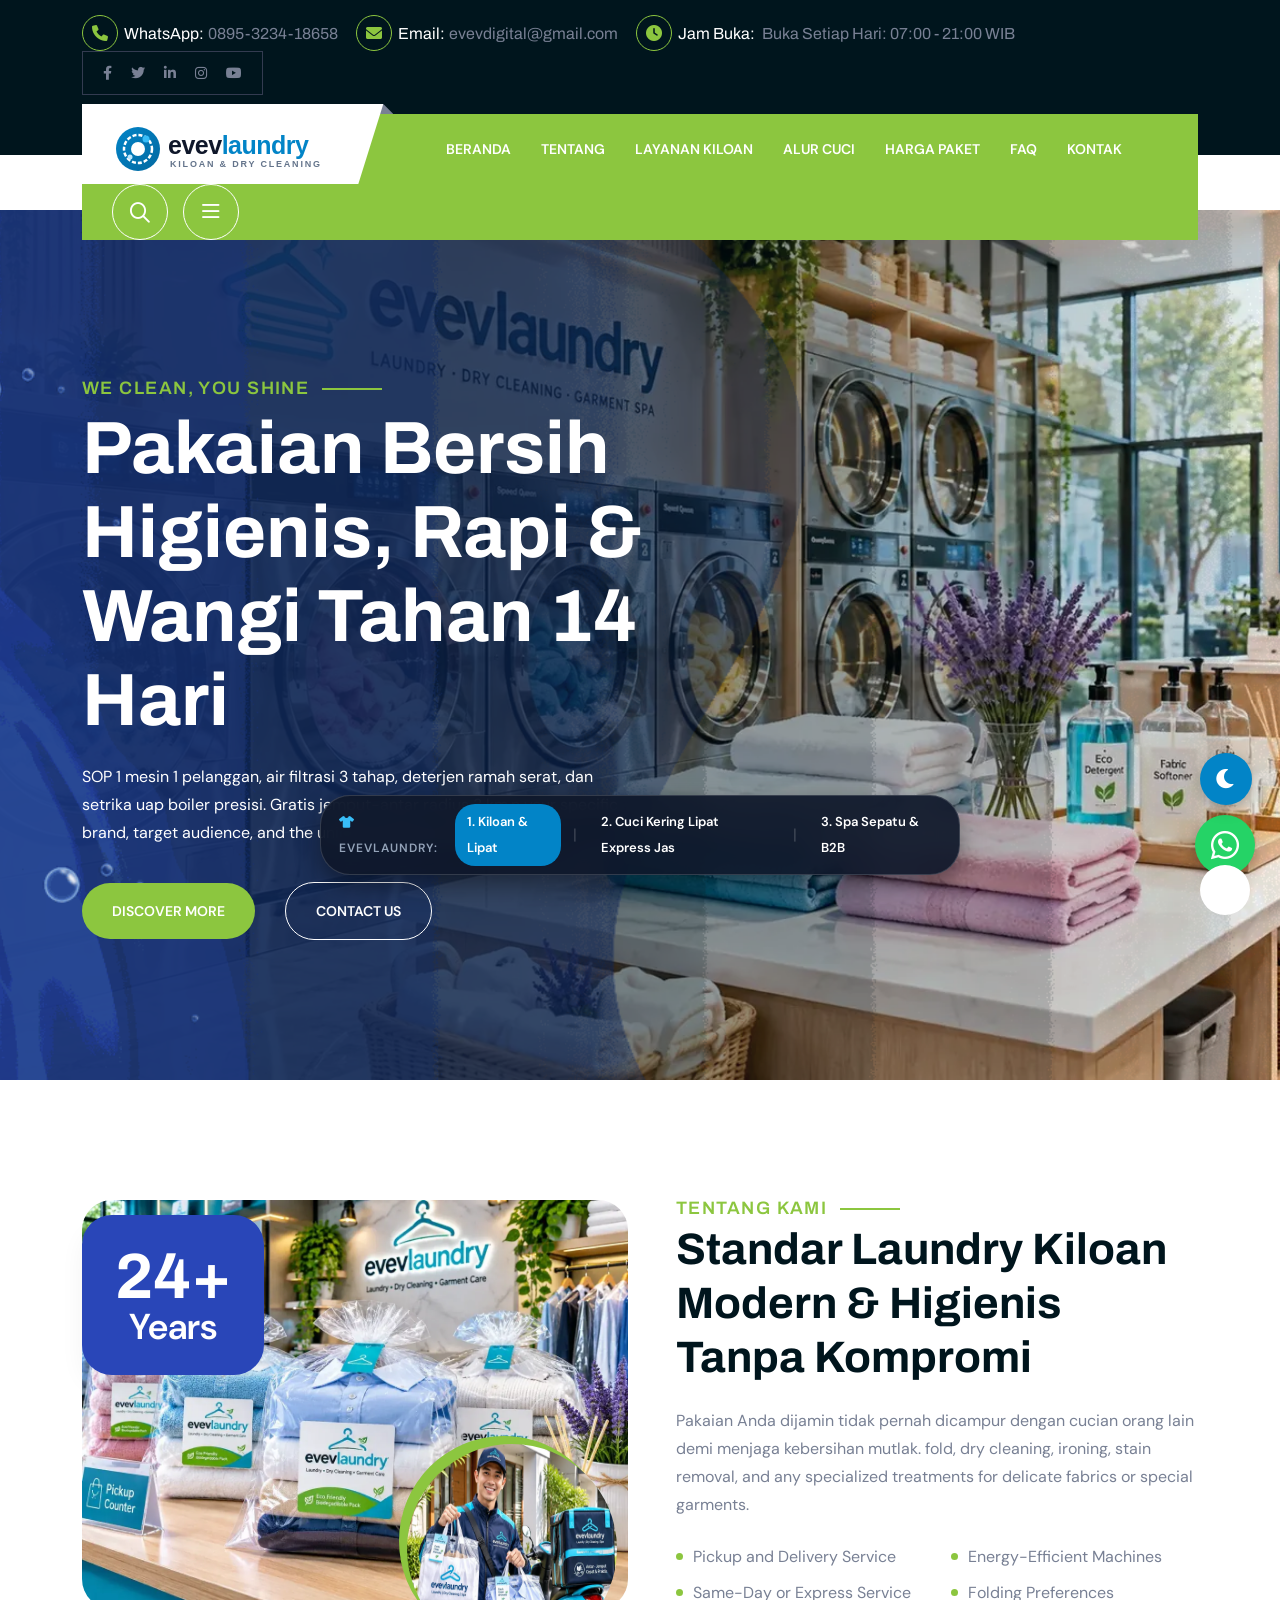
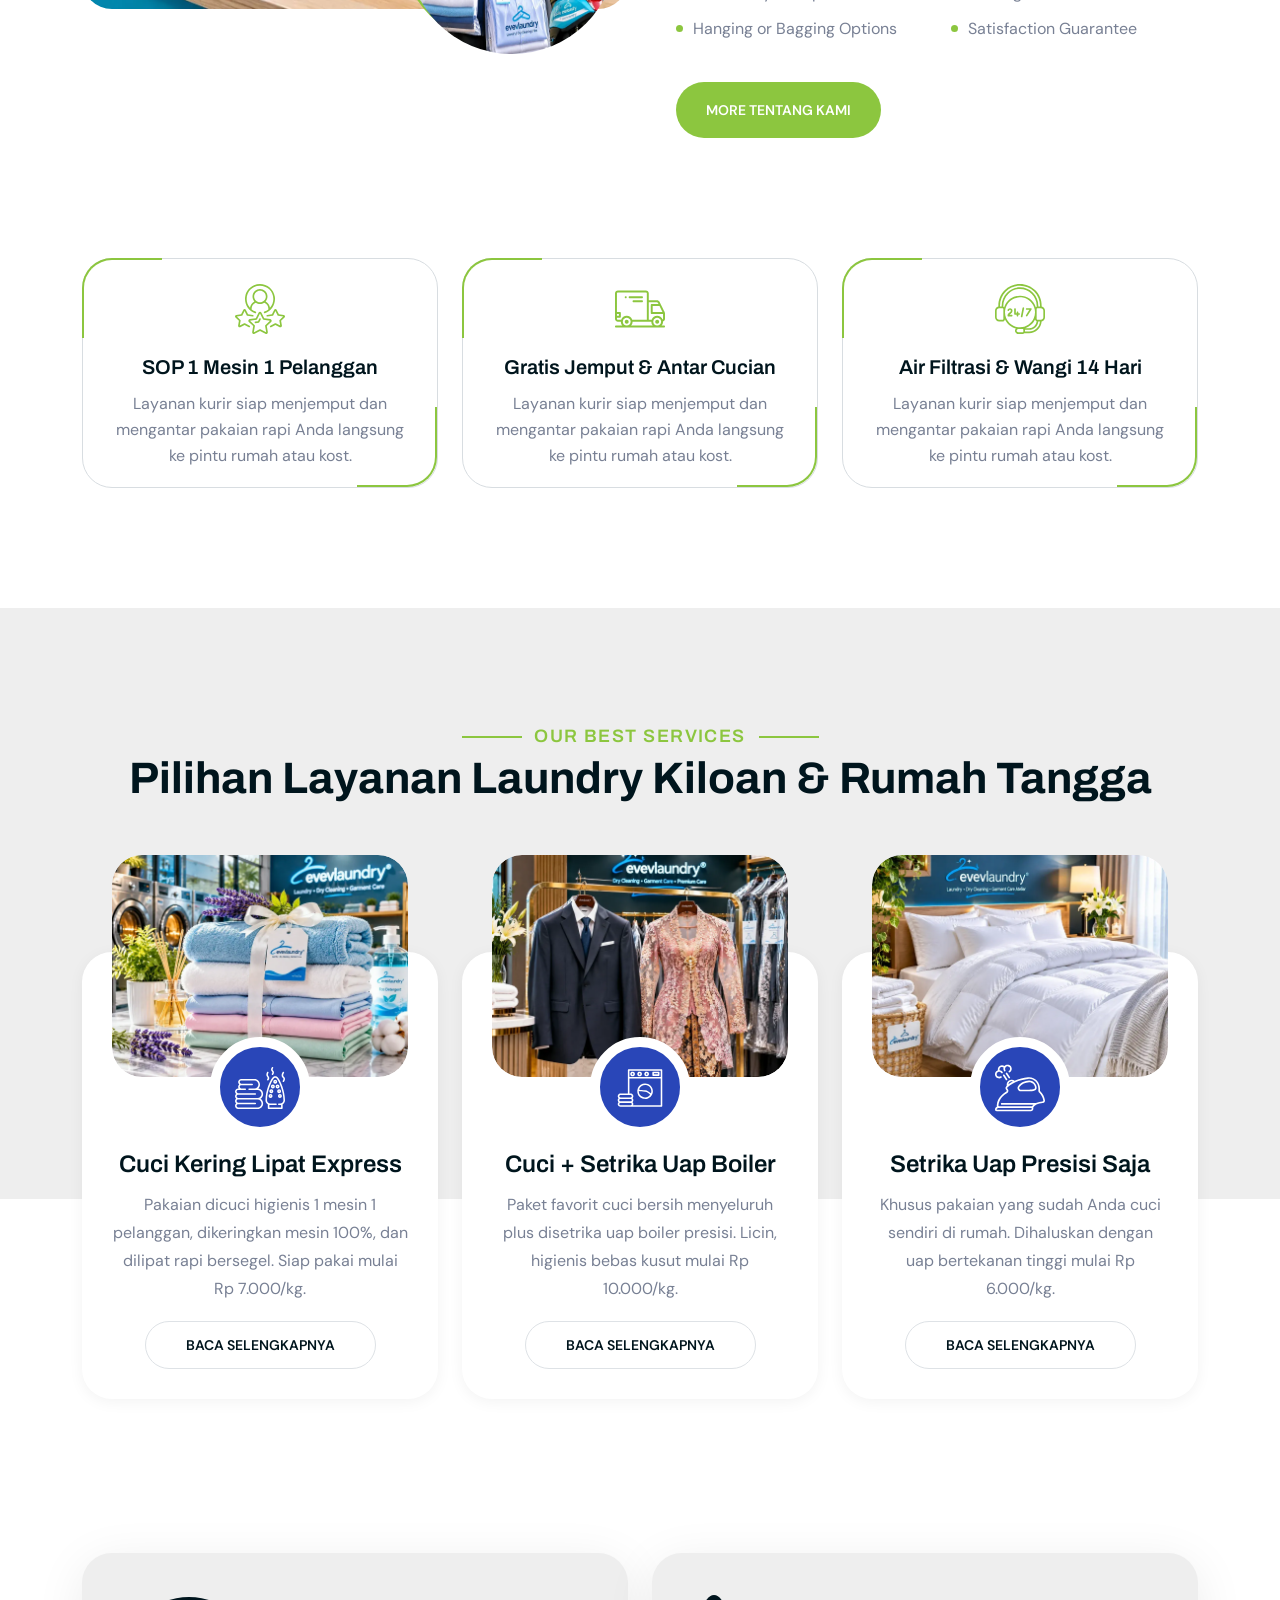
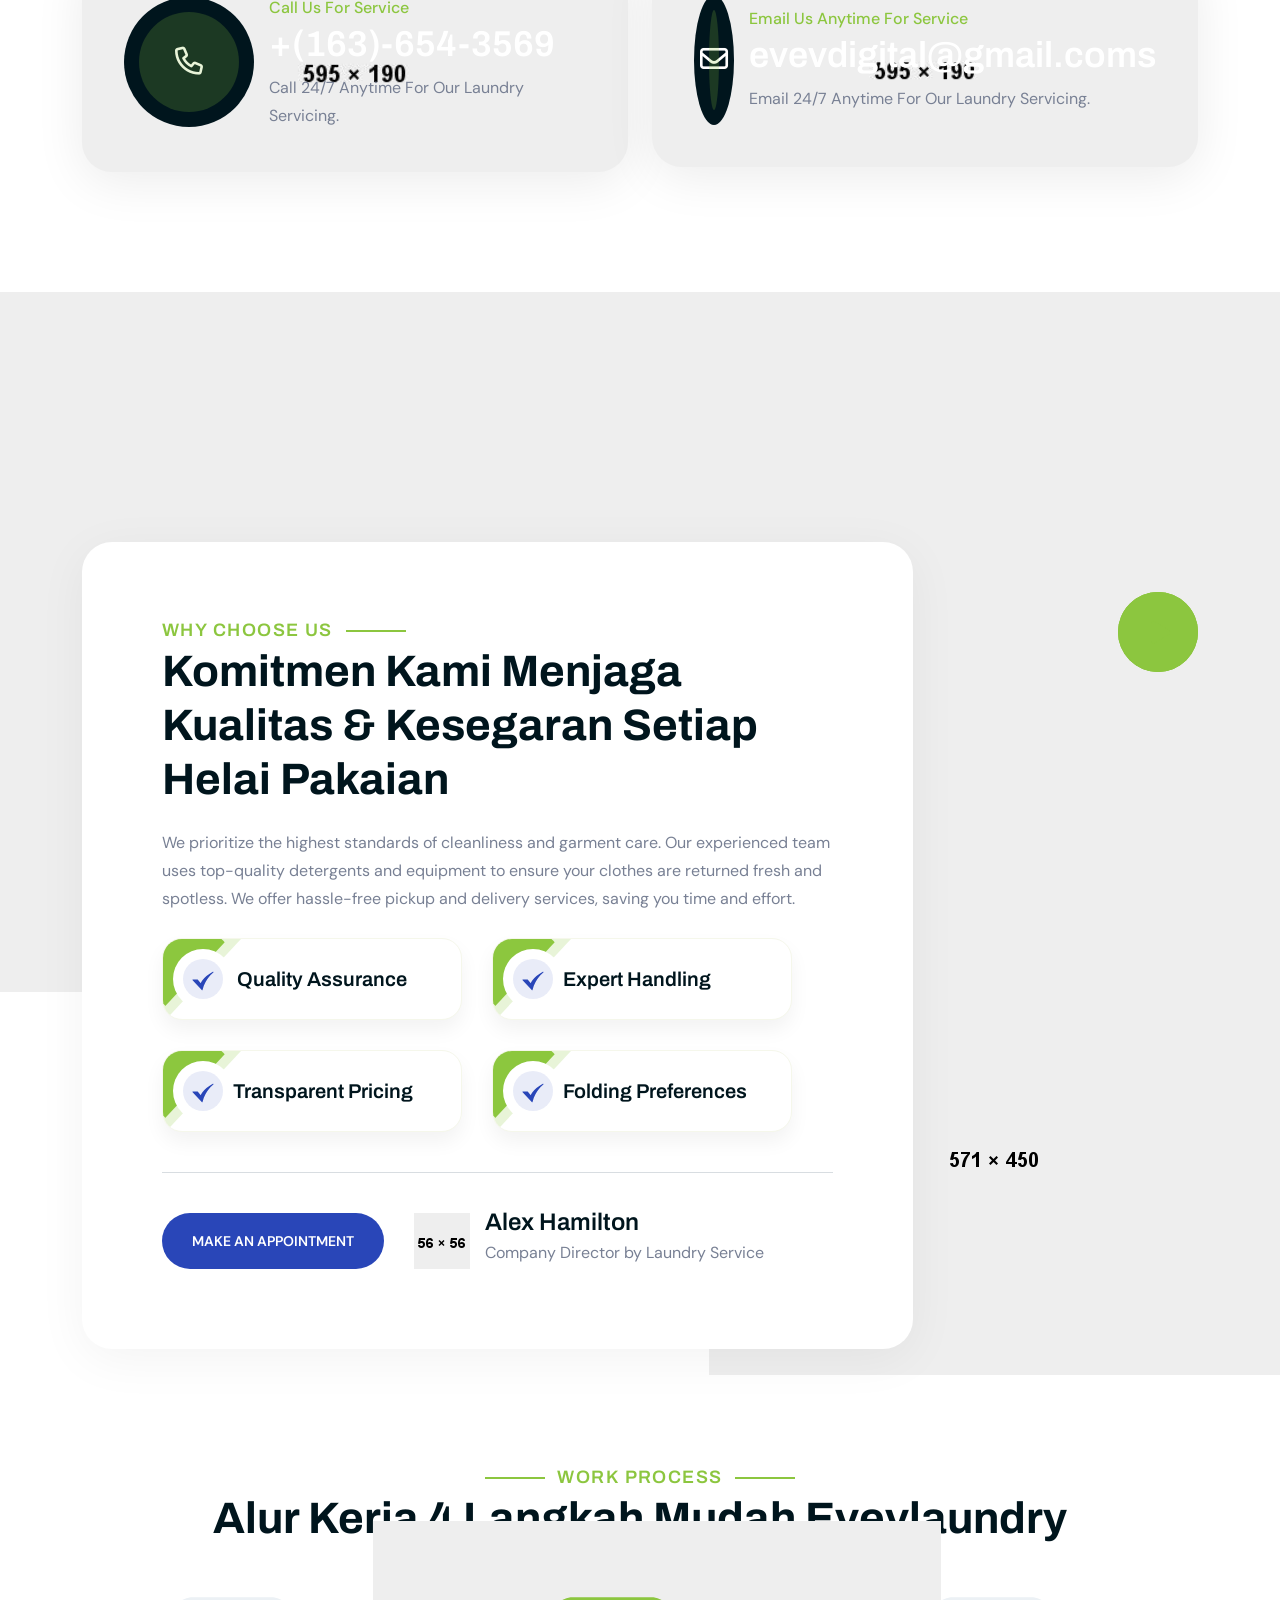
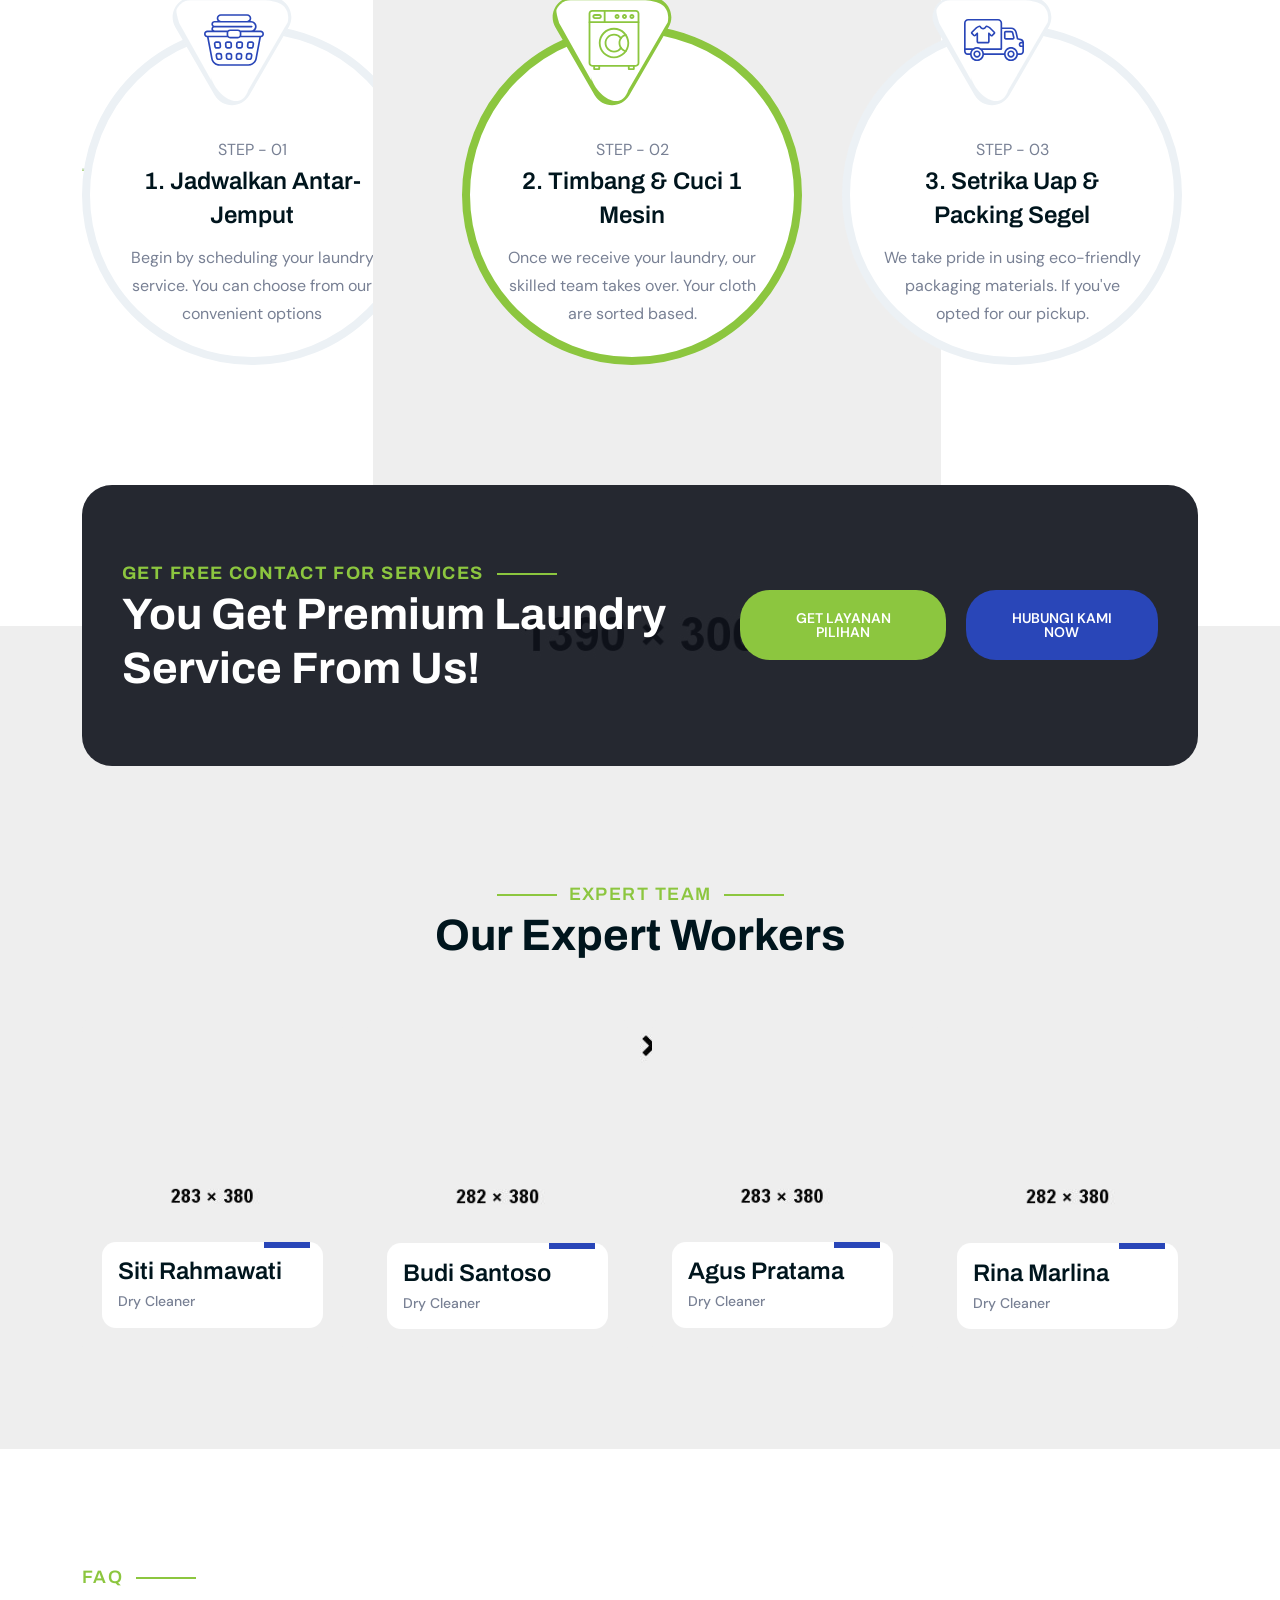
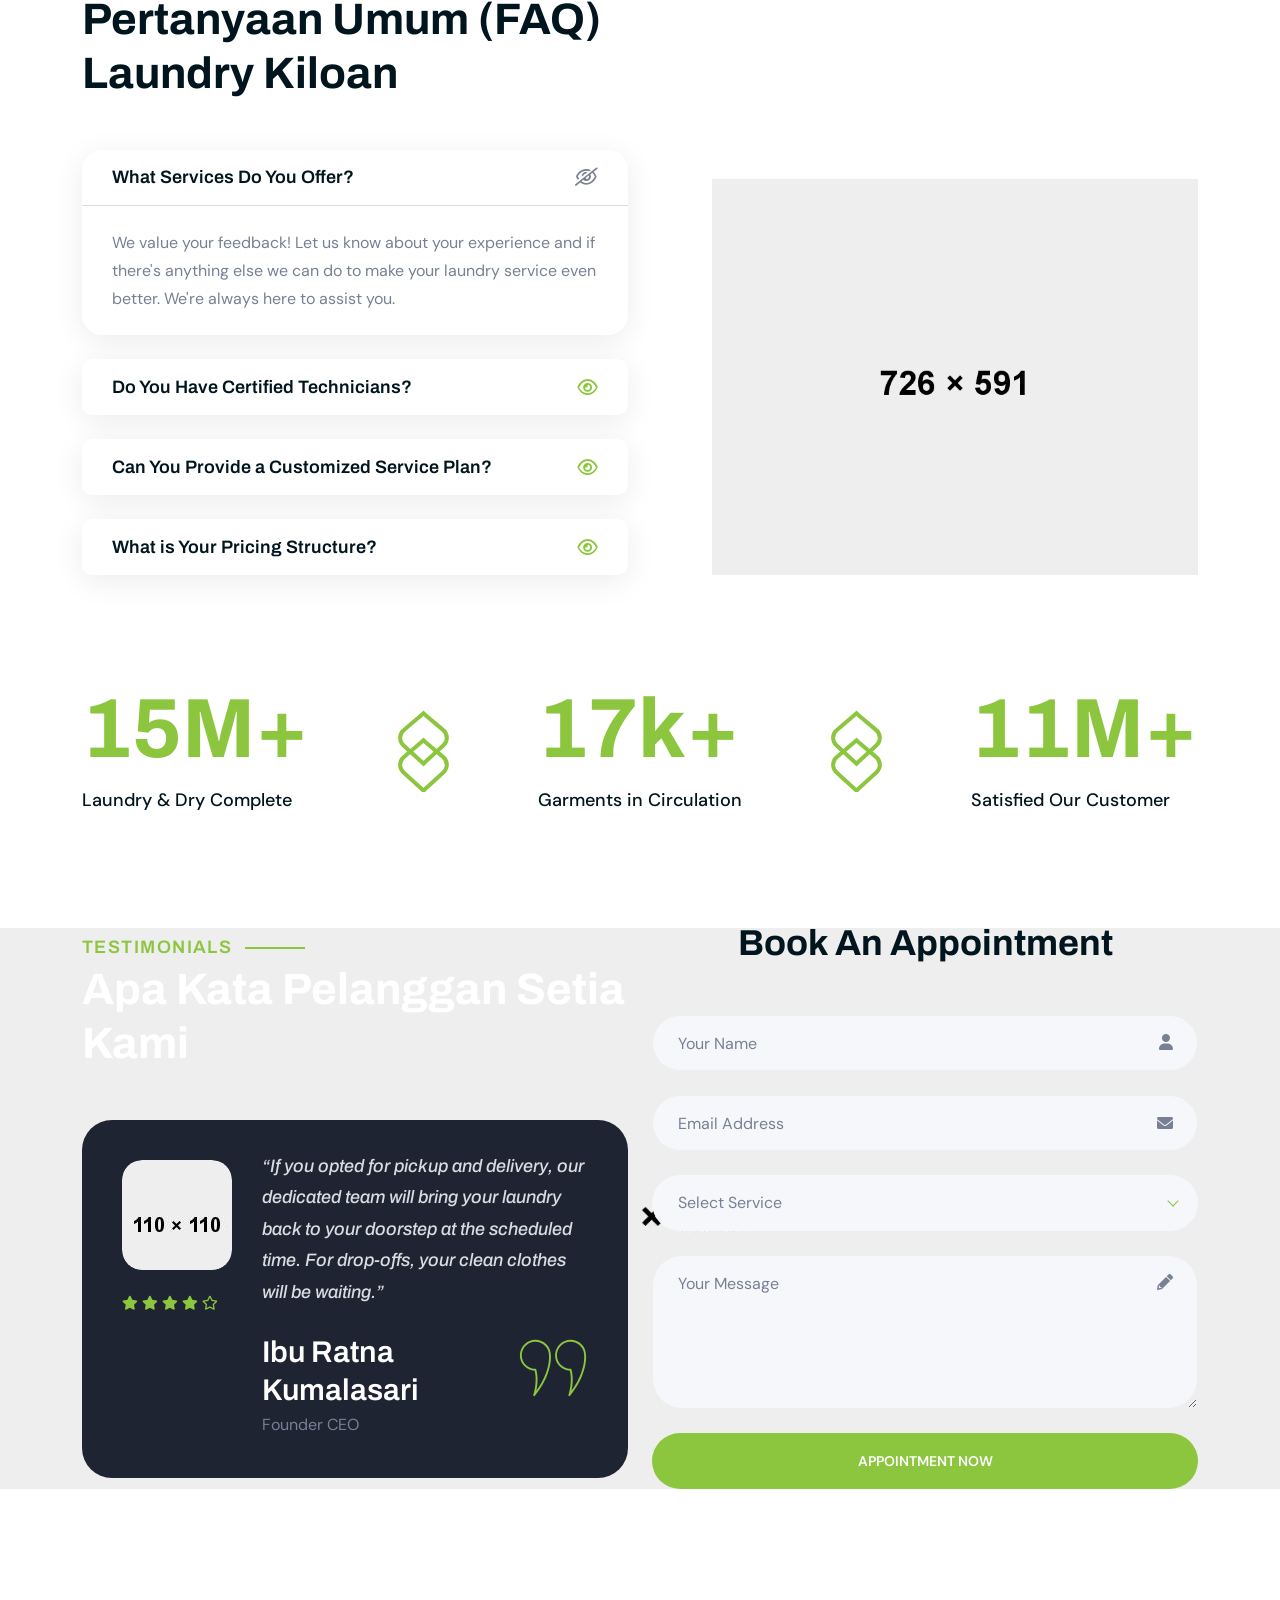
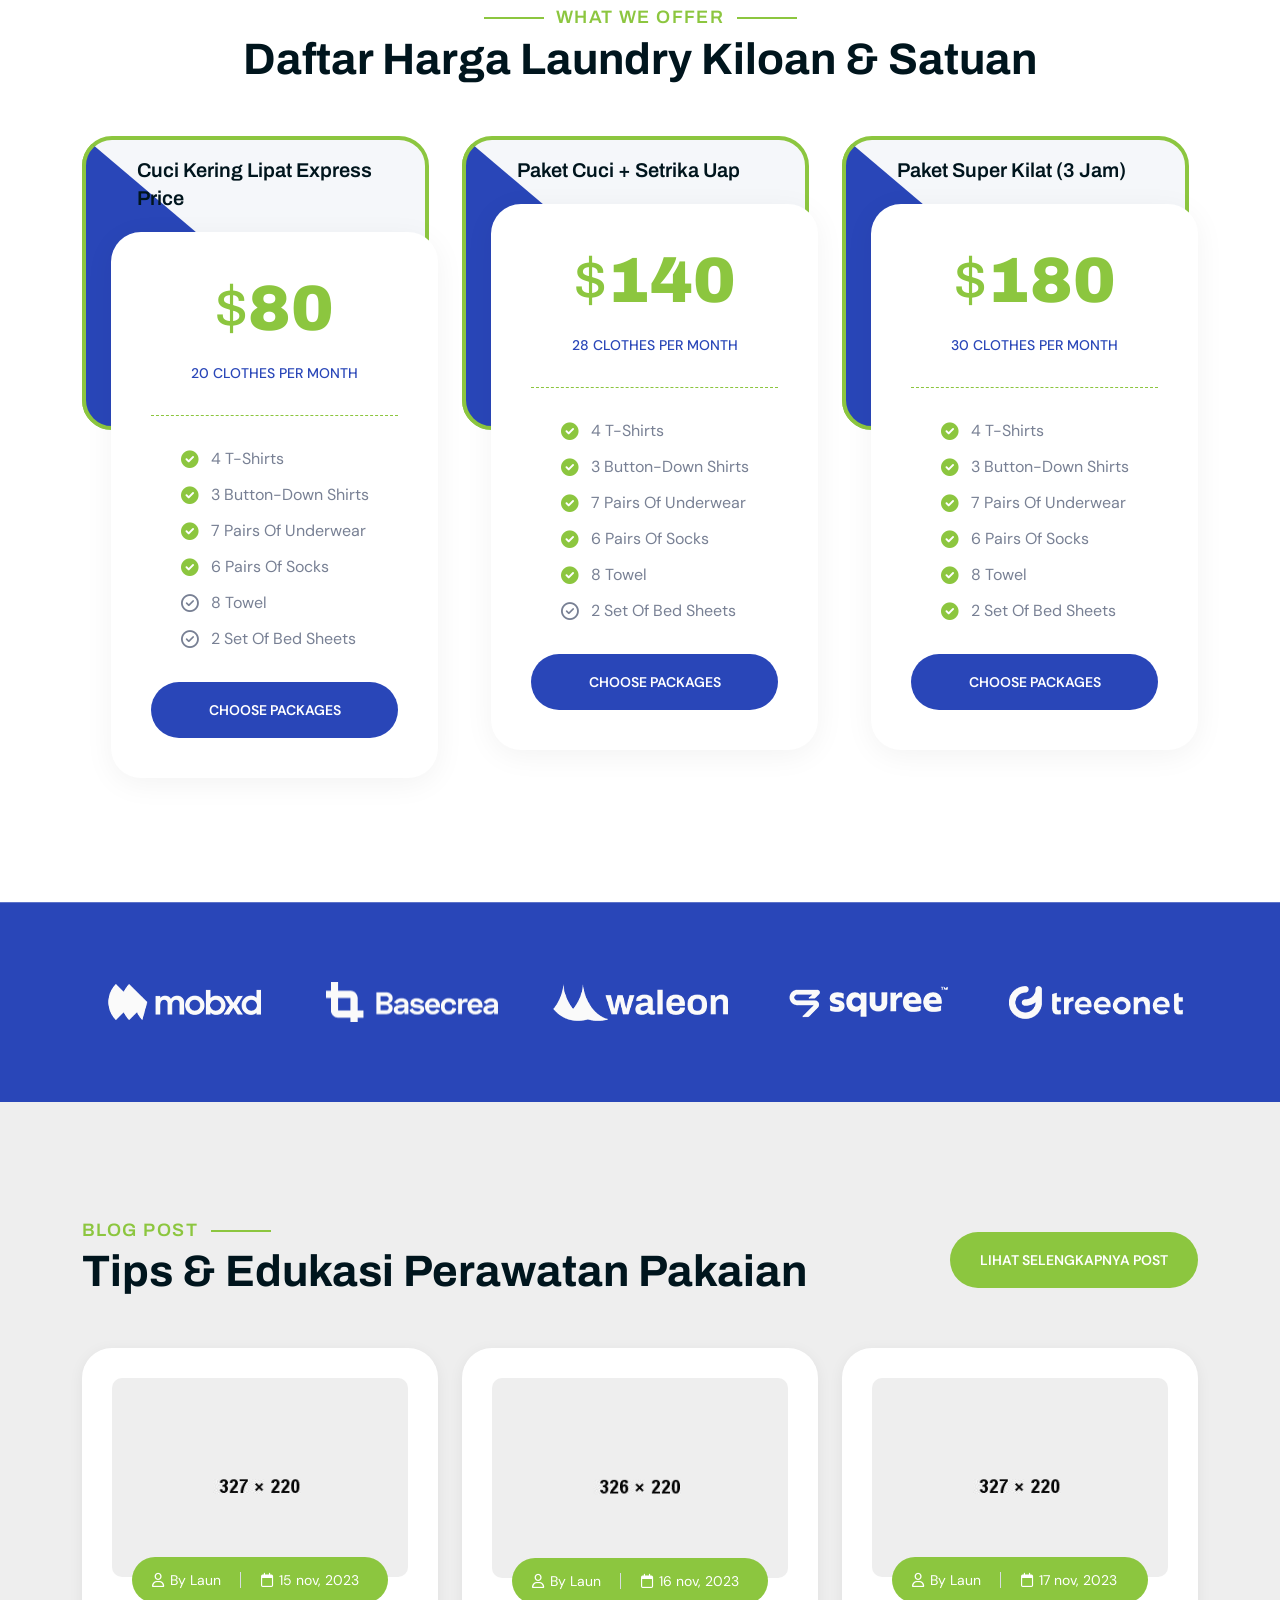
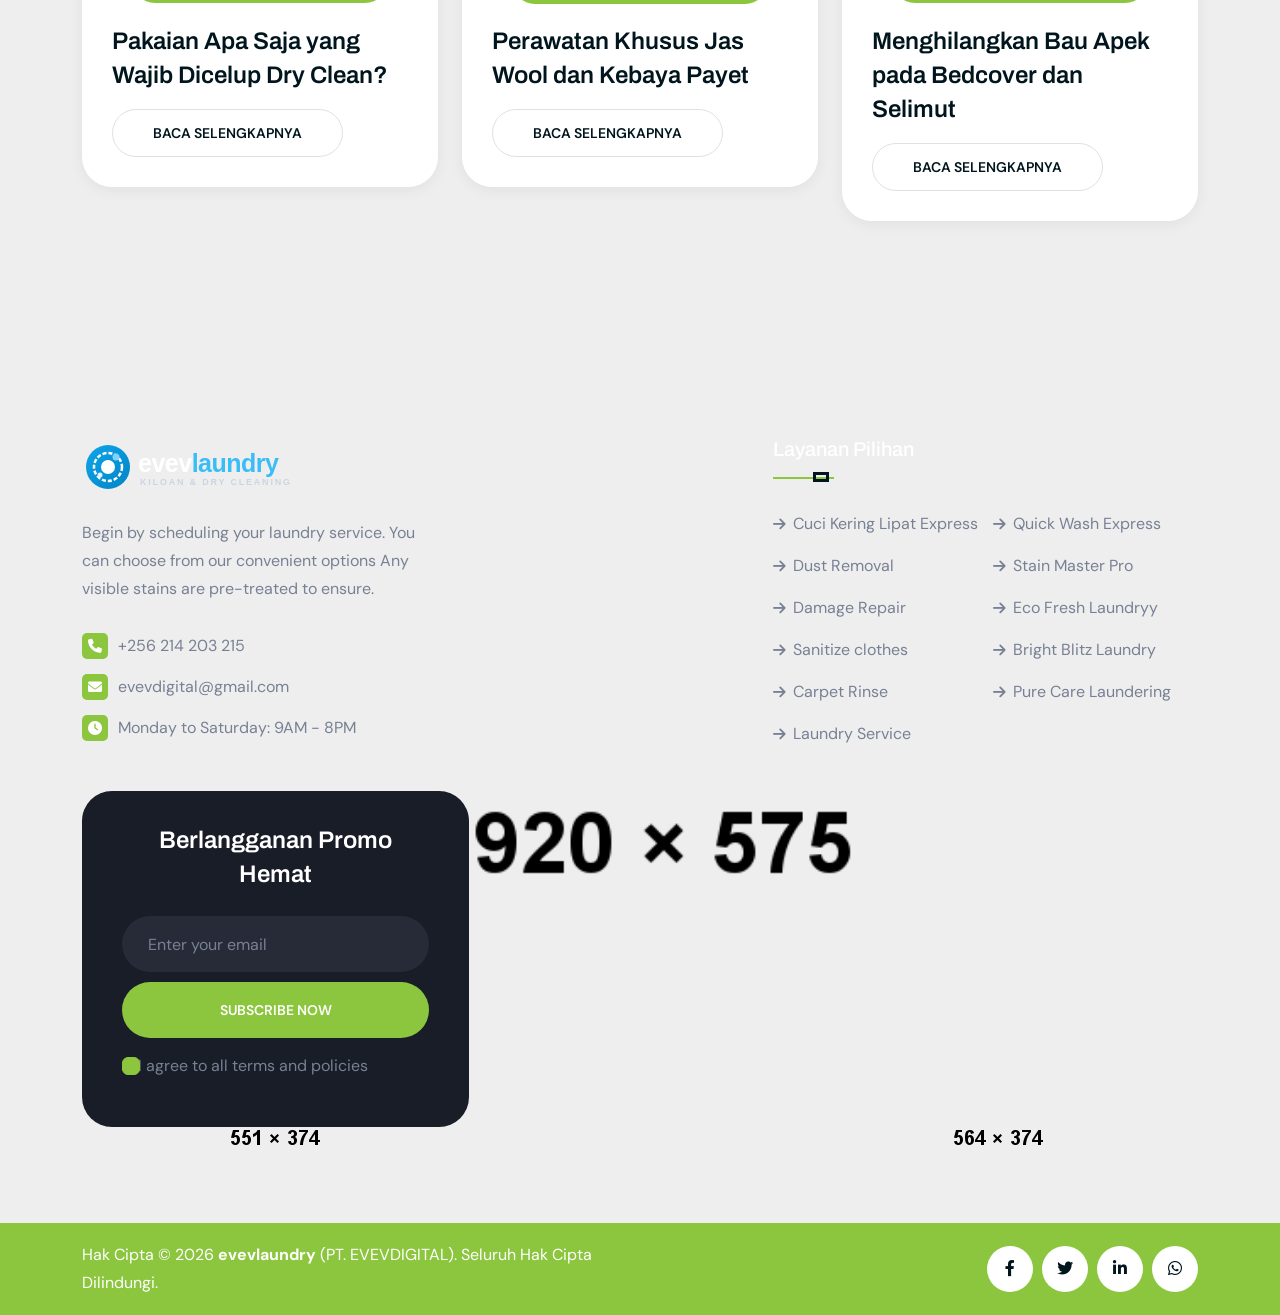
==== index.html @ f2bf2ad5 "feat: inisialisasi repositori template UMKM Laundry Kiloan & Satuan (3 varian)" ====
<!doctype html>
<html class="no-js" lang="id">

<head>
    <meta charset="utf-8">
    <meta http-equiv="x-ua-compatible" content="ie=edge">
    <title>evevlaundry | Jasa Laundry Kiloan Express, Cuci Lipat & Setrika Uap Higienis Jakarta Timur</title>
    <meta name="author" content="Laun">
    <meta name="description" content="Pusat jasa laundry kiloan express dan cuci setrika uap boiler Jakarta Timur. SOP 1 mesin 1 pelanggan, air filtrasi 3 tahap, wangi tahan 14 hari, gratis antar-jemput.">
    <meta name="keywords" content="Laun - Laundry Service & Cuci Kering Lipat Express HTML Template">
    <meta name="robots" content="INDEX,FOLLOW">

    <!-- Mobile Specific Metas -->
    <meta name="viewport" content="width=device-width, initial-scale=1, shrink-to-fit=no">

    <!-- Favicons - Place favicon.ico in the root directory -->
    <link rel="apple-touch-icon" sizes="57x57" href="assets/img/favicons/apple-icon-57x57.png">
    <link rel="apple-touch-icon" sizes="60x60" href="assets/img/favicons/apple-icon-60x60.png">
    <link rel="apple-touch-icon" sizes="72x72" href="assets/img/favicons/apple-icon-72x72.png">
    <link rel="apple-touch-icon" sizes="76x76" href="assets/img/favicons/apple-icon-76x76.png">
    <link rel="apple-touch-icon" sizes="114x114" href="assets/img/favicons/apple-icon-114x114.png">
    <link rel="apple-touch-icon" sizes="120x120" href="assets/img/favicons/apple-icon-120x120.png">
    <link rel="apple-touch-icon" sizes="144x144" href="assets/img/favicons/apple-icon-144x144.png">
    <link rel="apple-touch-icon" sizes="152x152" href="assets/img/favicons/apple-icon-152x152.png">
    <link rel="apple-touch-icon" sizes="180x180" href="assets/img/favicons/apple-icon-180x180.png">
    <link rel="icon" type="image/png" sizes="192x192" href="assets/img/favicons/android-icon-192x192.png">
    <link rel="icon" type="image/png" sizes="32x32" href="assets/img/favicons/favicon-32x32.png">
    <link rel="icon" type="image/png" sizes="96x96" href="assets/img/favicons/favicon-96x96.png">
    <link rel="icon" type="image/png" sizes="16x16" href="assets/img/favicons/favicon-16x16.png">
    <link rel="manifest" href="assets/img/favicons/manifest.json">
    <meta name="msapplication-TileColor" content="#ffffff">
    <meta name="msapplication-TileImage" content="assets/img/favicons/ms-icon-144x144.png">
    <meta name="theme-color" content="#ffffff">

    <!--==============================
	  Google Fonts
	============================== -->
    <link rel="preconnect" href="https://fonts.googleapis.com">
    <link rel="preconnect" href="https://fonts.gstatic.com" crossorigin>
    <link href="https://fonts.googleapis.com/css2?family=Archivo:wght@300;400;500;600;700;800;900&family=DM+Sans:opsz,wght@9..40,300;9..40,400;9..40,500;9..40,600;9..40,700;9..40,800;9..40,900&display=swap" rel="stylesheet">


    <!--==============================
	    All CSS File
	============================== -->
    <!-- Bootstrap -->
    <link rel="stylesheet" href="assets/css/bootstrap.min.css">
    <!-- Fontawesome Icon -->
    <link rel="stylesheet" href="assets/css/fontawesome.min.css">
    <!-- Magnific Popup -->
    <link rel="stylesheet" href="assets/css/magnific-popup.min.css">
    <!-- Swiper Js -->
    <link rel="stylesheet" href="assets/css/swiper-bundle.min.css">
    <!-- Theme Custom CSS -->
    <link rel="stylesheet" href="assets/css/style.css">

</head>

<body>

    <!--[if lte IE 9]>
    	<p class="browserupgrade">You are using an <strong>outdated</strong> browser. Please <a href="https://browsehappy.com/">upgrade your browser</a> to improve your experience and security.</p>
  	<![endif]-->


    <!--********************************
   		Code Start From Here 
	******************************** -->

    <!--==============================
     Preloader
  ==============================-->
    <div class="preloader ">
        <button class="th-btn style2 preloaderCls">Tutup Preloader </button>
        <div class="preloader-inner">
            <div class="loader">
                <div class="rot"></div>
                <img src="assets/img/logo-white.svg" alt="Laun">
            </div>
        </div>
    </div> <!--==============================
    Sidemenu
============================== -->
    <div class="sidemenu-wrapper sidemenu-info ">
        <div class="sidemenu-content">
            <button class="closeButton sideMenuCls"><i class="far fa-times"></i></button>
            <div class="widget  ">
                <div class="th-widget-about">
                    <div id="tentang" class="about-logo">
                        <a href="#layanan"><img src="assets/img/logo.svg" alt="Laun"></a>
                    </div>
                    <p class="about-text">We provide specialized winterization services to safeguard your pool during the off-season, and when spring arrives, we handle the thorough opening process.</p>
                    <div class="th-social">
                        <a href="#kontak"><i class="fab fa-facebook-f"></i></a>
                        <a href="#kontak"><i class="fab fa-twitter"></i></a>
                        <a href="#kontak"><i class="fab fa-linkedin-in"></i></a>
                        <a href="https://wa.me/62895323418658"><i class="fab fa-whatsapp"></i></a>
                    </div>
                </div>
            </div>
            <div class="widget  ">
                <h3 class="widget_title">Tips Perawatan Pakaian</h3>
                <div class="recent-post-wrap">
                    <div class="recent-post">
                        <div class="media-img">
                            <a href="#tentang"><img src="assets/img/blog/recent-post-1-1.jpg" alt="Blog Image"></a>
                        </div>
                        <div class="media-body">
                            <div class="recent-post-meta">
                                <a href="#tentang"><i class="far fa-calendar"></i>21 October , 2023</a>
                            </div>
                            <h4 class="post-title"><a class="text-inherit" href="#tentang">Tips Menjaga Baju Putih Tetap Bersih Cemerlang</a></h4>
                        </div>
                    </div>
                    <div class="recent-post">
                        <div class="media-img">
                            <a href="#tentang"><img src="assets/img/blog/recent-post-1-2.jpg" alt="Blog Image"></a>
                        </div>
                        <div class="media-body">
                            <div class="recent-post-meta">
                                <a href="#tentang"><i class="far fa-calendar"></i>22 October , 2023</a>
                            </div>
                            <h4 class="post-title"><a class="text-inherit" href="#tentang">Manfaat Setrika Uap Boiler untuk Serat Pakaian</a></h4>
                        </div>
                    </div>
                </div>
            </div>
            <div class="widget  ">
                <h3 class="widget_title">Hubungi Kami</h3>
                <div class="th-widget-contact">
                    <div class="info-box">
                        <div class="info-box_icon">
                            <i class="fas fa-location-dot"></i>
                        </div>
                        <p class="info-box_text">Jl. Otista Raya No. 88, Jatinegara, Jakarta Timur</p>
                    </div>
                    <div class="info-box">
                        <div class="info-box_icon">
                            <i class="fas fa-phone"></i>
                        </div>
                        <p class="info-box_text">
                            <a href="https://wa.me/62895323418658?text=Halo%20evevlaundry,%20mau%20order%20laundry" class="info-box_link">0895-3234-18658</a>
                            <a href="https://wa.me/62895323418658?text=Halo%20evevlaundry,%20mau%20order%20laundry" class="info-box_link">0895-3234-18658</a>
                        </p>
                    </div>
                    <div class="info-box">
                        <div class="info-box_icon">
                            <i class="fas fa-envelope"></i>
                        </div>
                        <p class="info-box_text">
                            <a href="mailto:evevdigital@gmail.com" class="info-box_link">evevdigital@gmail.com</a>
                        </p>
                    </div>
                </div>
            </div>
        </div>
    </div>
    <div class="popup-search-box">
        <button class="searchClose"><i class="fas fa-times"></i></button>
        <form action="#">
            <input type="text" placeholder="What are you looking for?">
            <button type="submit"><i class="fas fa-search"></i></button>
        </form>
    </div><!--==============================
    Mobile Menu
  ============================== -->
    <div class="th-menu-wrapper">
        <div class="th-menu-area text-center">
            <button class="th-menu-toggle"><i class="fas fa-times"></i></button>
            <div class="mobile-logo">
                <a href="#layanan"><img src="assets/img/logo.svg" alt="Laun"></a>
            </div>
            <div class="th-mobile-menu">
                <ul>
                    <li class="menu-item-has-children">
                        <a href="#layanan">Home</a>
                        <ul class="sub-menu">
                            <li><a href="#layanan">Laundry Services</a></li>
                            <li><a href="#layanan">Home Cuci Kering Lipat Express</a></li>
                            <li><a href="#layanan">Laundry & Dry Services</a></li>
                        </ul>
                    </li>
                    <li><a href="#tentang">Tentang Kami</a></li>
                    <li class="menu-item-has-children">
                        <a href="#">Service</a>
                        <ul class="sub-menu">
                            <li><a href="#layanan">Service</a></li>
                            <li><a href="#layanan">Service Details</a></li>
                        </ul>
                    </li>
                    <li class="menu-item-has-children">
                        <a href="#">Pages</a>
                        <ul class="sub-menu">
                            <li class="menu-item-has-children">
                                <a href="#">Shop</a>
                                <ul class="sub-menu">
                                    <li><a href="#layanan">Shop</a></li>
                                    <li><a href="#layanan">Shop Details</a></li>
                                    <li><a href="#layanan">Cart Page</a></li>
                                    <li><a href="#layanan">Selesaikan Pesanan</a></li>
                                    <li><a href="#layanan">Wishlist</a></li>
                                </ul>
                            </li>
                            <li><a href="#tentang">Team</a></li>
                            <li><a href="#tentang">Team Details</a></li>
                            <li><a href="#layanan">Proto Gallery</a></li>
                            <li><a href="#faq">Faq Page</a></li>
                            <li><a href="#harga">Price Package</a></li>
                            <li><a href="#">Error Page</a></li>
                        </ul>
                    </li>
                    <li class="menu-item-has-children">
                        <a href="#">Blogs</a>
                        <ul class="sub-menu">
                            <li>
                                <a href="#">Blog Layout</a>
                                <ul class="sub-menu">
                                    <li><a href="#tentang">Blog Grid 02 Columns</a></li>
                                    <li><a href="#tentang">Blog Grid 03 Columns</a></li>
                                    <li><a href="#tentang">Blog List</a></li>
                                </ul>
                            </li>
                            <li>
                                <a href="#tentang">Blog Sidebar</a>
                                <ul class="sub-menu">
                                    <li><a href="#tentang">Blog Left Sidebar</a></li>
                                    <li><a href="#tentang">Blog Right Sidebar</a></li>
                                    <li><a href="#tentang">Blog No Sidebar</a></li>
                                </ul>
                            </li>
                            <li><a href="#tentang">Blog Details</a></li>
                        </ul>
                    </li>
                    <li>
                        <a href="#kontak">Contact</a>
                    </li>
                </ul>
            </div>
        </div>
    </div><!--==============================
	Header Area
==============================-->
    <header class="th-header header-layout1">
        <div class="header-top">
            <div class="container th-container">
                <div class="row justify-content-center justify-content-lg-between align-items-center">
                    <div class="col-auto d-none d-md-block">
                        <div class="header-links style2">
                            <p class="header-notice text-theme">Pusat Laundry Kiloan Express &amp; Cuci Setrika Uap Higienis Jakarta Timur</p>
                            <ul>
                                <li><i class="fa-solid fa-phone"></i>WhatsApp:<a href="https://wa.me/62895323418658?text=Halo%20evevlaundry,%20mau%20order%20laundry">0895-3234-18658</a></li>
                                <li><i class="fa-solid fa-envelope"></i>Email:<a href="mailto:evevdigital@gmail.com">evevdigital@gmail.com</a>
                                </li>
                                <li class="d-none d-xl-inline-block"><i class="fa-solid fa-clock"></i>Jam Buka:
                                    <span>Buka Setiap Hari: 07:00 - 21:00 WIB</span>
                                </li>

                            </ul>
                        </div>
                    </div>
                    <div class="col-auto">
                        <div class="social-links">
                            <span class="social-title">Ikuti Kami:</span>
                            <a href="#kontak"><i class="fab fa-facebook-f"></i></a>
                            <a href="#kontak"><i class="fab fa-twitter"></i></a>
                            <a href="#kontak"><i class="fab fa-linkedin-in"></i></a>
                            <a href="#kontak"><i class="fab fa-instagram"></i></a>
                            <a href="#kontak"><i class="fab fa-youtube"></i></a>
                        </div>
                    </div>
                </div>
            </div>
        </div>
        <div class="sticky-wrapper">
            <!-- Main Menu Area -->
            <div class="container th-container">
                <div class="menu-area">
                    <div class="row align-items-center justify-content-between">
                        <div class="col-auto">
                            <div class="header-logo">
                                <a href="#layanan"><img src="assets/img/logo.svg" alt="Laun"></a>
                            </div>
                        </div>
                        <div class="col-auto me-lg-auto">
                            <nav class="main-menu d-none d-lg-inline-block">
                                <ul>
                                    <li><a href="template-1.html">BERANDA</a></li>
                                    <li><a href="#tentang">TENTANG</a></li>
                                    <li><a href="#layanan">LAYANAN KILOAN</a></li>
                                    <li><a href="#alur">ALUR CUCI</a></li>
                                    <li><a href="#harga">HARGA PAKET</a></li>
                                    <li><a href="#faq">FAQ</a></li>
                                    <li><a href="#kontak">KONTAK</a></li>
                                </ul>
                            </nav>
                            <button type="button" class="th-menu-toggle d-block d-lg-none"><i class="far fa-bars"></i></button>
                        </div>
                        <div class="col-auto d-none d-xl-block">
                            <div class="header-button">
                                <button type="button" class="icon-btn searchBoxToggler"><i class="far fa-search"></i></button>
                                <a href="#" class="icon-btn sideMenuToggler d-none d-lg-block"><i class="far fa-bars"></i></a>
                                <a href="#kontak" class="th-btn style4 th-radius">Pesan Antar-Jemput WA</a>
                            </div>
                        </div>
                    </div>
                </div>
            </div>
        </div>
    </header><!--==============================
Hero Area
==============================-->
    <div class="th-hero-wrapper hero-1" id="hero">
        <div class="swiper th-slider hero-slider-1" id="heroSlide1" data-slider-options='{"effect":"slide"}'>
            <div class="swiper-wrapper">
                <div class="swiper-slide">
                    <div class="hero-inner">
                        <div class="th-hero-bg" data-bg-src="assets/img/evevlaundry/hero_modern_laundromat.webp">
                            <img src="assets/img/hero/hero_overlay_1.png" alt="Hero Image">
                            <div class="bubble"></div>
                        </div>
                        <div class="container">
                            <div class="hero-style1">
                                <span class="sub-title style1" data-ani="slideinup" data-ani-delay="0.5s">We Clean, You Shine</span>
                                <h1 class="hero-title" data-ani="slideinup" data-ani-delay="0.6s"> Pakaian Bersih Higienis, Rapi &amp; Wangi Tahan 14 Hari </h1>
                                <p class="hero-text text-white" data-ani="slideinup" data-ani-delay="0.7s">SOP 1 mesin 1 pelanggan, air filtrasi 3 tahap, deterjen ramah serat, dan setrika uap boiler presisi. Gratis jemput-antar radius 3 km.n your specific brand, target audience, and the
                                    unique qualities of your service.</p>
                                <div class="btn-group" data-ani="slideinup" data-ani-delay="0.9s">
                                    <a href="#tentang" class="th-btn style2" data-ani="slideinup" data-ani-delay="0.9s">Discover
                                        More</a>
                                    <a href="#kontak" class="th-btn style5" data-ani="slideinup" data-ani-delay="0.9s">Contact
                                        Us</a>
                                </div>
                            </div>
                        </div>
                    </div>
                </div>
                <div class="swiper-slide">
                    <div class="hero-inner">
                        <div class="th-hero-bg" data-bg-src="assets/img/evevlaundry/hero_steam_iron.webp">
                            <img src="assets/img/hero/hero_overlay_1.png" alt="Hero Image">
                            <div class="bubble"></div>
                        </div>
                        <div class="container">
                            <div class="hero-style1">
                                <span class="sub-title style1" data-ani="slideinup" data-ani-delay="0.5s">We Clean, You Shine</span>
                                <h1 class="hero-title" data-ani="slideinup" data-ani-delay="0.6s"> Pakaian Bersih Higienis, Rapi &amp; Wangi Tahan 14 Hari </h1>
                                <p class="hero-text text-white" data-ani="slideinup" data-ani-delay="0.7s">SOP 1 mesin 1 pelanggan, air filtrasi 3 tahap, deterjen ramah serat, dan setrika uap boiler presisi. Gratis jemput-antar radius 3 km.n your specific brand, target audience, and the
                                    unique qualities of your service.</p>
                                <div class="btn-group" data-ani="slideinup" data-ani-delay="0.9s">
                                    <a href="#tentang" class="th-btn style2" data-ani="slideinup" data-ani-delay="0.9s">Discover
                                        More</a>
                                    <a href="#kontak" class="th-btn style5" data-ani="slideinup" data-ani-delay="0.9s">Contact
                                        Us</a>
                                </div>
                            </div>
                        </div>
                    </div>
                </div>
                <div class="swiper-slide">
                    <div class="hero-inner">
                        <div class="th-hero-bg" data-bg-src="assets/img/evevlaundry/hero_dry_cleaning.webp">
                            <img src="assets/img/hero/hero_overlay_1.png" alt="Hero Image">
                            <div class="bubble"></div>
                        </div>
                        <div class="container">
                            <div class="hero-style1">
                                <span class="sub-title style1" data-ani="slideinup" data-ani-delay="0.5s">We Clean, You Shine</span>
                                <h1 class="hero-title" data-ani="slideinup" data-ani-delay="0.6s"> Pakaian Bersih Higienis, Rapi &amp; Wangi Tahan 14 Hari </h1>
                                <p class="hero-text text-white" data-ani="slideinup" data-ani-delay="0.7s">SOP 1 mesin 1 pelanggan, air filtrasi 3 tahap, deterjen ramah serat, dan setrika uap boiler presisi. Gratis jemput-antar radius 3 km.n your specific brand, target audience, and the
                                    unique qualities of your service.</p>
                                <div class="btn-group" data-ani="slideinup" data-ani-delay="0.9s">
                                    <a href="#tentang" class="th-btn style2" data-ani="slideinup" data-ani-delay="0.9s">Discover
                                        More</a>
                                    <a href="#kontak" class="th-btn style5" data-ani="slideinup" data-ani-delay="0.9s">Contact
                                        Us</a>
                                </div>
                            </div>
                        </div>
                    </div>
                </div>
            </div>
        </div>
        <div class="hero-animated-bubble">
            <img src="assets/img/shape/bubble_1.png" alt="Laun">
            <img src="assets/img/shape/bubble_2.png" alt="Laun">
            <img src="assets/img/shape/bubble_3.png" alt="Laun">
            <img src="assets/img/shape/bubble_4.png" alt="Laun">
            <img src="assets/img/shape/bubble_5.png" alt="Laun">
            <img src="assets/img/shape/bubble_6.png" alt="Laun">
            <img src="assets/img/shape/bubble_7.png" alt="Laun">
            <img src="assets/img/shape/bubble_8.png" alt="Laun">
        </div>
        <div class="icon-box">
            <button data-slider-prev="#heroSlide1" class="slider-arrow default"><i class="far fa-arrow-left"></i></button>
            <button data-slider-next="#heroSlide1" class="slider-arrow default"><i class="far fa-arrow-right"></i></button>
        </div>

    </div>
    <!--======== / Hero Section ========--><!--==============================
About Area  
==============================-->
    <div class="about-sec overflow-hidden space-top" id="about-sec">
        <div class="container">
            <div class="row">
                <div class="col-xl-6 wow fadeInLeft">
                    <div class="img-box1">
                        <div class="img1">
                            <img src="assets/img/evevlaundry/portfolio_pakaian_tersegel.webp" alt="About">
                        </div>
                        <div class="img2">
                            <img src="assets/img/evevlaundry/portfolio_antar_jemput.webp" alt="About">
                        </div>
                        <div class="th-experience jump">
                            <h3 class="experience-year"><span class="counter-number">24</span>+</h3>
                            <p class="experience-text">Years</p>
                        </div>
                    </div>
                </div>
                <div class="col-xl-6">
                    <div class="ps-xl-4 wow fadeInRight">
                        <div class="title-area mb-25">
                            <span class="sub-title style1">Tentang Kami</span>
                            <h2 class="sec-title mb-20">Standar Laundry Kiloan Modern &amp; Higienis Tanpa Kompromi</h2>
                            <p class="about-desc">Pakaian Anda dijamin tidak pernah dicampur dengan cucian orang lain demi menjaga kebersihan mutlak.
                                fold, dry cleaning, ironing, stain removal, and any specialized treatments for delicate
                                fabrics or special garments.</p>
                        </div>
                        <div class="checklist list-two-column">
                            <ul>
                                <li>Pickup and Delivery Service</li>
                                <li>Energy-Efficient Machines</li>
                                <li>Same-Day or Express Service</li>
                                <li>Folding Preferences</li>
                                <li>Hanging or Bagging Options</li>
                                <li>Satisfaction Guarantee</li>
                            </ul>
                        </div>
                        <div class="btn-group mt-30 justify-content-start">
                            <a href="#tentang" class="th-btn">More Tentang Kami</a>
                        </div>
                    </div>
                </div>
            </div>
        </div>

    </div><!--==============================
feature Area  
==============================-->
    <div class="overflow-hidden space" id="feature-area">
        <div class="container">
            <div class="row gy-4  justify-content-center">
                <div class="col-md-6 col-lg-4">
                    <div class="feature-item wow fadeInUp">
                        <div class="feature-item_icon">
                            <img src="assets/img/icon/feature_1_1.svg" alt="icon">
                        </div>
                        <div class="media-body">
                            <h3 class="box-title">SOP 1 Mesin 1 Pelanggan</h3>
                            <p class="feature-item_text">Layanan kurir siap menjemput dan mengantar pakaian rapi Anda langsung ke pintu rumah atau kost.</p>
                        </div>
                    </div>
                </div>
                <div class="col-md-6 col-lg-4">
                    <div class="feature-item wow fadeInDown">
                        <div class="feature-item_icon">
                            <img src="assets/img/icon/feature_1_2.svg" alt="icon">
                        </div>
                        <div class="media-body">
                            <h3 class="box-title">Gratis Jemput &amp; Antar Cucian</h3>
                            <p class="feature-item_text">Layanan kurir siap menjemput dan mengantar pakaian rapi Anda langsung ke pintu rumah atau kost.</p>
                        </div>
                    </div>
                </div>
                <div class="col-md-6 col-lg-4">
                    <div class="feature-item wow fadeInUp">
                        <div class="feature-item_icon">
                            <img src="assets/img/icon/feature_1_3.svg" alt="icon">
                        </div>
                        <div class="media-body">
                            <h3 class="box-title">Air Filtrasi &amp; Wangi 14 Hari</h3>
                            <p class="feature-item_text">Layanan kurir siap menjemput dan mengantar pakaian rapi Anda langsung ke pintu rumah atau kost.</p>
                        </div>
                    </div>
                </div>
            </div>
        </div>
    </div><!--==============================
Service Area  
==============================-->
    <section class="bg-top-center space" id="layanan" data-bg-src="assets/img/bg/service_bg_1.jpg">
        <div class="container">
            <div class="title-area text-center">
                <span class="sub-title">Our Best Services</span>
                <h2 class="sec-title">Pilihan Layanan Laundry Kiloan &amp; Rumah Tangga</h2>
            </div>
            <div class="slider-area">
                <div class="swiper th-slider has-shadow" id="serviceSlider1" data-slider-options='{"breakpoints":{"0":{"slidesPerView":1},"576":{"slidesPerView":"1"},"768":{"slidesPerView":"2"},"992":{"slidesPerView":"2"},"1200":{"slidesPerView":"3"}}}'>
                    <div class="swiper-wrapper">
                        <div class="swiper-slide">
                            <div class="service-box">
                                <div class="service-box_wrapper">
                                    <div class="service-box_img">
                                        <img src="assets/img/evevlaundry/service_laundry_kiloan.webp" alt="img">
                                    </div>
                                    <div class="service-box_icon">
                                        <img src="assets/img/icon/service_box_1.svg" alt="Icon">
                                    </div>
                                </div>
                                <div class="box-content" data-bg-src="assets/img/shape/service_shape_1.png">
                                    <h3 class="box-title"><a href="#layanan">Cuci Kering Lipat Express</a></h3>
                                    <p class="service-box_text">Pakaian dicuci higienis 1 mesin 1 pelanggan, dikeringkan mesin 100%, dan dilipat rapi bersegel. Siap pakai mulai Rp 7.000/kg.</p>
                                    <a href="#layanan" class="th-btn border">Baca Selengkapnya</a>
                                </div>
                            </div>
                        </div>

                        <div class="swiper-slide">
                            <div class="service-box">
                                <div class="service-box_wrapper">
                                    <div class="service-box_img">
                                        <img src="assets/img/evevlaundry/service_dry_cleaning_jas.webp" alt="img">
                                    </div>
                                    <div class="service-box_icon">
                                        <img src="assets/img/icon/service_box_2.svg" alt="Icon">
                                    </div>
                                </div>
                                <div class="box-content" data-bg-src="assets/img/shape/service_shape_1.png">
                                    <h3 class="box-title"><a href="#layanan">Cuci + Setrika Uap Boiler</a></h3>
                                    <p class="service-box_text">Paket favorit cuci bersih menyeluruh plus disetrika uap boiler presisi. Licin, higienis bebas kusut mulai Rp 10.000/kg.</p>
                                    <a href="#layanan" class="th-btn border">Baca Selengkapnya</a>
                                </div>
                            </div>
                        </div>

                        <div class="swiper-slide">
                            <div class="service-box">
                                <div class="service-box_wrapper">
                                    <div class="service-box_img">
                                        <img src="assets/img/evevlaundry/service_bedcover_selimut.webp" alt="img">
                                    </div>
                                    <div class="service-box_icon">
                                        <img src="assets/img/icon/service_box_3.svg" alt="Icon">
                                    </div>
                                </div>
                                <div class="box-content" data-bg-src="assets/img/shape/service_shape_1.png">
                                    <h3 class="box-title"><a href="#layanan">Setrika Uap Presisi Saja</a></h3>
                                    <p class="service-box_text">Khusus pakaian yang sudah Anda cuci sendiri di rumah. Dihaluskan dengan uap bertekanan tinggi mulai Rp 6.000/kg.</p>
                                    <a href="#layanan" class="th-btn border">Baca Selengkapnya</a>
                                </div>
                            </div>
                        </div>

                        <div class="swiper-slide">
                            <div class="service-box">
                                <div class="service-box_wrapper">
                                    <div class="service-box_img">
                                        <img src="assets/img/evevlaundry/service_sneaker_bag_spa.webp" alt="img">
                                    </div>
                                    <div class="service-box_icon">
                                        <img src="assets/img/icon/service_box_4.svg" alt="Icon">
                                    </div>
                                </div>
                                <div class="box-content" data-bg-src="assets/img/shape/service_shape_1.png">
                                    <h3 class="box-title"><a href="#layanan">Cuci Bedcover &amp; Selimut King</a></h3>
                                    <p class="service-box_text">Cuci Bedcover &amp; Selimut King" is a term that can refer to various aspects of clothing and fashion. It may be used in different.</p>
                                    <a href="#layanan" class="th-btn border">Baca Selengkapnya</a>
                                </div>
                            </div>
                        </div>

                        <div class="swiper-slide">
                            <div class="service-box">
                                <div class="service-box_wrapper">
                                    <div class="service-box_img">
                                        <img src="assets/img/evevlaundry/service_karpet_gorden.webp" alt="img">
                                    </div>
                                    <div class="service-box_icon">
                                        <img src="assets/img/icon/service_box_5.svg" alt="Icon">
                                    </div>
                                </div>
                                <div class="box-content" data-bg-src="assets/img/shape/service_shape_1.png">
                                    <h3 class="box-title"><a href="#layanan">Laundry Karpet &amp; Gorden</a></h3>
                                    <p class="service-box_text">Ekstraksi debu mendalam dan pencucian basah higienis untuk gorden jendela dan karpet ruang tamu Anda.</p>
                                    <a href="#layanan" class="th-btn border">Baca Selengkapnya</a>
                                </div>
                            </div>
                        </div>

                        <div class="swiper-slide">
                            <div class="service-box">
                                <div class="service-box_wrapper">
                                    <div class="service-box_img">
                                        <img src="assets/img/evevlaundry/service_laundry_kiloan.webp" alt="img">
                                    </div>
                                    <div class="service-box_icon">
                                        <img src="assets/img/icon/service_box_6.svg" alt="Icon">
                                    </div>
                                </div>
                                <div class="box-content" data-bg-src="assets/img/shape/service_shape_1.png">
                                    <h3 class="box-title"><a href="#layanan">Sanitasi Stroller &amp; Baby Box</a></h3>
                                    <p class="service-box_text">Pembersihan khusus perlengkapan bayi menggunakan deterjen hypoallergenic aman untuk kulit sensitif si kecil.</p>
                                    <a href="#layanan" class="th-btn border">Baca Selengkapnya</a>
                                </div>
                            </div>
                        </div>

                    </div>
                </div>
                <button data-slider-prev="#serviceSlider1" class="slider-arrow slider-prev"><i class="far fa-arrow-left"></i></button>
                <button data-slider-next="#serviceSlider1" class="slider-arrow slider-next"><i class="far fa-arrow-right"></i></button>
            </div>
        </div>
    </section>
    <!--==============================
Contact Info Area  
==============================-->
    <div class="space-bottom">
        <div class="container">
            <div class="row gy-4 justify-content-center">
                <div class="col-lg-6">
                    <div class="contact-feature" data-bg-src="assets/img/bg/contact_info_bg_1.jpg">
                        <div class="box-icon">
                            <i class="fa-light fa-phone"></i>
                        </div>
                        <div class="media-body">
                            <span class="contact-feature_subtitle">Call Us For Service</span>
                            <h3 class="box-title"><a href="https://wa.me/62895323418658?text=Halo%20evevlaundry,%20mau%20order%20laundry">+(163)-654-3569</a></h3>
                            <p class="box-text">Call 24/7 Anytime For Our Laundry Servicing.</p>
                        </div>
                    </div>
                </div>
                <div class="col-lg-6">
                    <div class="contact-feature" data-bg-src="assets/img/bg/contact_info_bg_1.jpg">
                        <div class="box-icon">
                            <i class="fa-light fa-envelope"></i>
                        </div>
                        <div class="media-body">
                            <span class="contact-feature_subtitle">Email Us Anytime For Service</span>
                            <h3 class="box-title"><a href="mailto:evevdigital@gmail.com">evevdigital@gmail.com</a>s</h3>
                            <p class="box-text">Email 24/7 Anytime For Our Laundry Servicing. </p>
                        </div>
                    </div>
                </div>
            </div>
        </div>
    </div> <!--==============================
Feature Area  
==============================-->
    <div class="features-area position-relative overflow-hidden bg-top-center space" data-bg-src="assets/img/bg/why_bg_1.png">
        <div class="container">
            <div class="row">
                <div class="col-xl-9">
                    <div class="choose-feature-area">
                        <div class="title-area mb-25">
                            <span class="sub-title style1">Why Choose Us</span>
                            <h2 class="sec-title">Komitmen Kami Menjaga Kualitas &amp; Kesegaran Setiap Helai Pakaian</h2>
                            <p class="sec-text">We prioritize the highest standards of cleanliness and garment care. Our
                                experienced team uses top-quality detergents and equipment to ensure your clothes are
                                returned
                                fresh and spotless. We offer hassle-free pickup and delivery services, saving you time and
                                effort.</p>
                        </div>
                        <div class="checklist list-two-column why-checklist">
                            <ul>
                                <li><span class="check-img"><img src="assets/img/icon/check.svg" alt=""></span> Quality
                                    Assurance</li>
                                <li><span class="check-img"><img src="assets/img/icon/check.svg" alt=""></span>Expert
                                    Handling</li>
                                <li><span class="check-img"><img src="assets/img/icon/check.svg" alt=""></span>Transparent
                                    Pricing</li>
                                <li><span class="check-img"><img src="assets/img/icon/check.svg" alt=""></span>Folding
                                    Preferences</li>
                            </ul>
                        </div>
                        <div class="btn-group mt-40">
                            <a href="#kontak" class="th-btn style3">Make An Appointment</a>
                            <div class="about-profile">
                                <div class="about-avater">
                                    <img src="assets/img/shape/about-thumb_1.png" alt="about">
                                </div>
                                <div class="media-body">
                                    <h5 class="box-title mb-0">Alex Hamilton</h5>
                                    <p class="desig mb-0">Company Director by Laundry Service</p>
                                </div>
                            </div>
                        </div>
                    </div>
                </div>
                <div class="col-xl-3">
                    <div class="video-box1">
                        <a href="https://www.youtube.com/watch?v=_sI_Ps7JSEk" class="play-btn popup-video"><i class="fa-sharp fa-solid fa-play"></i></a>
                    </div>
                </div>
            </div>
        </div>
        <div class="shape-mockup jump d-none d-xl-block" data-bottom="8%" data-right="0%"><img src="assets/img/shape/like.png" alt="shape">
        </div>
    </div><!-- Process Area -->
    <section class="position-relative overflow-hidden space-bottom" id="alur">
        <div class="container">
            <div class="title-area text-center">
                <span class="sub-title">Work Process</span>
                <h2 class="sec-title">Alur Kerja 4 Langkah Mudah evevlaundry</h2>
            </div>
            <div class="step-wrap">
                <div class="process-line"></div>
                <div class="row gy-4 justify-content-center">
                    <div class="col-xl-4 col-md-6">
                        <div class="process-card ">
                            <div class="box-icon">
                                <img src="assets/img/icon/process_card_1.svg" alt="icon">
                            </div>
                            <div class="box-content">
                                <div class="box-top">
                                    <p class="box-number">Step - 01</p>
                                    <h3 class="box-title">1. Jadwalkan Antar-Jemput</h3>
                                </div>
                                <p class="box-text">Begin by scheduling your laundry service. You can choose from our convenient options</p>
                            </div>
                        </div>
                    </div>
                    <div class="col-xl-4 col-md-6">
                        <div class="process-card active">
                            <div class="box-icon">
                                <img src="assets/img/icon/process_card_2.svg" alt="icon">
                            </div>
                            <div class="box-content">
                                <div class="box-top">
                                    <p class="box-number">Step - 02</p>
                                    <h3 class="box-title">2. Timbang &amp; Cuci 1 Mesin</h3>
                                </div>
                                <p class="box-text">Once we receive your laundry, our skilled team takes over. Your cloth are sorted based.</p>
                            </div>
                        </div>
                    </div>
                    <div class="col-xl-4 col-md-6">
                        <div class="process-card ">
                            <div class="box-icon">
                                <img src="assets/img/icon/process_card_3.svg" alt="icon">
                            </div>
                            <div class="box-content">
                                <div class="box-top">
                                    <p class="box-number">Step - 03</p>
                                    <h3 class="box-title">3. Setrika Uap &amp; Packing Segel</h3>
                                </div>
                                <p class="box-text">We take pride in using eco-friendly packaging materials. If you've opted for our pickup.</p>
                            </div>
                        </div>
                    </div>
                </div>
            </div>
        </div>
    </section><!--==============================
Cta Area  
==============================-->
    <section class="cta-sec" data-pos-for=".team-area" data-sec-pos="bottom-half">
        <div class="container th-container">
            <div class="cta-area" data-overlay="title" data-opacity="9" data-bg-src="assets/img/bg/cta_bg_1.jpg">
                <div class="row align-items-center">
                    <div class="col-xl-7 col-lg-6 mb-5 mb-lg-0">
                        <div class="title-area mb-0 text-center text-lg-start">
                            <span class="sub-title style1">Get Free Contact For Services</span>
                            <h2 class="sec-title text-white">You Get Premium Laundry Service From Us!</h2>
                        </div>
                    </div>
                    <div class="col-xl-5 col-lg-6">
                        <div class="cta-group justify-content-lg-end justify-content-center">
                            <a href="#layanan" class="th-btn style2">Get Layanan Pilihan</a>
                            <a href="#kontak" class="th-btn style3">Hubungi Kami Now</a>
                        </div>
                    </div>
                </div>
            </div>
        </div>
    </section><!--==============================
Team Area  
==============================-->
    <section class="team-area space" data-bg-src="assets/img/bg/team_bg_1.jpg">
        <div class="container z-index-common">
            <div class="title-area text-center">
                <span class="sub-title">Expert Team</span>
                <h2 class="sec-title">Our Expert Workers</h2>
            </div>
            <div class="slider-area">
                <div class="swiper th-slider has-shadow" id="teamSlider1" data-slider-options='{"breakpoints":{"0":{"slidesPerView":1},"576":{"slidesPerView":"1"},"768":{"slidesPerView":"2"},"992":{"slidesPerView":"3"},"1200":{"slidesPerView":"4"}}}'>
                    <div class="swiper-wrapper">
                        <!-- Single Item -->
                        <div class="swiper-slide">
                            <div class="th-team team-box">
                                <div class="team-img">
                                    <img src="assets/img/team/team_1_1.jpg" alt="Team">
                                    <div class="th-social">
                                        <a target="_blank" href="https://facebook.com/" tabindex="0"><i class="fab fa-facebook-f"></i></a>
                                        <a target="_blank" href="https://twitter.com/" tabindex="0"><i class="fab fa-twitter"></i></a>
                                        <a target="_blank" href="https://instagram.com/" tabindex="0"><i class="fab fa-instagram"></i></a>
                                    </div>
                                </div>
                                <div class="team-content">
                                    <!-- <div class="plus-btn"> <i class="fa-solid fa-plus"></i></div> -->
                                    <div class="media-body">
                                        <h3 class="box-title"><a href="#tentang">Siti Rahmawati</a></h3>
                                        <span class="team-desig">Dry Cleaner</span>
                                    </div>
                                </div>
                            </div>
                        </div>

                        <!-- Single Item -->
                        <div class="swiper-slide">
                            <div class="th-team team-box">
                                <div class="team-img">
                                    <img src="assets/img/team/team_1_2.jpg" alt="Team">
                                    <div class="th-social">
                                        <a target="_blank" href="https://facebook.com/" tabindex="0"><i class="fab fa-facebook-f"></i></a>
                                        <a target="_blank" href="https://twitter.com/" tabindex="0"><i class="fab fa-twitter"></i></a>
                                        <a target="_blank" href="https://instagram.com/" tabindex="0"><i class="fab fa-instagram"></i></a>
                                    </div>
                                </div>
                                <div class="team-content">
                                    <!-- <div class="plus-btn"> <i class="fa-solid fa-plus"></i></div> -->
                                    <div class="media-body">
                                        <h3 class="box-title"><a href="#tentang">Budi Santoso</a></h3>
                                        <span class="team-desig">Dry Cleaner</span>
                                    </div>
                                </div>
                            </div>
                        </div>

                        <!-- Single Item -->
                        <div class="swiper-slide">
                            <div class="th-team team-box">
                                <div class="team-img">
                                    <img src="assets/img/team/team_1_3.jpg" alt="Team">
                                    <div class="th-social">
                                        <a target="_blank" href="https://facebook.com/" tabindex="0"><i class="fab fa-facebook-f"></i></a>
                                        <a target="_blank" href="https://twitter.com/" tabindex="0"><i class="fab fa-twitter"></i></a>
                                        <a target="_blank" href="https://instagram.com/" tabindex="0"><i class="fab fa-instagram"></i></a>
                                    </div>
                                </div>
                                <div class="team-content">
                                    <!-- <div class="plus-btn"> <i class="fa-solid fa-plus"></i></div> -->
                                    <div class="media-body">
                                        <h3 class="box-title"><a href="#tentang">Agus Pratama</a></h3>
                                        <span class="team-desig">Dry Cleaner</span>
                                    </div>
                                </div>
                            </div>
                        </div>

                        <!-- Single Item -->
                        <div class="swiper-slide">
                            <div class="th-team team-box">
                                <div class="team-img">
                                    <img src="assets/img/team/team_1_4.jpg" alt="Team">
                                    <div class="th-social">
                                        <a target="_blank" href="https://facebook.com/" tabindex="0"><i class="fab fa-facebook-f"></i></a>
                                        <a target="_blank" href="https://twitter.com/" tabindex="0"><i class="fab fa-twitter"></i></a>
                                        <a target="_blank" href="https://instagram.com/" tabindex="0"><i class="fab fa-instagram"></i></a>
                                    </div>
                                </div>
                                <div class="team-content">
                                    <!-- <div class="plus-btn"> <i class="fa-solid fa-plus"></i></div> -->
                                    <div class="media-body">
                                        <h3 class="box-title"><a href="#tentang">Rina Marlina</a></h3>
                                        <span class="team-desig">Dry Cleaner</span>
                                    </div>
                                </div>
                            </div>
                        </div>

                        <!-- Single Item -->
                        <div class="swiper-slide">
                            <div class="th-team team-box">
                                <div class="team-img">
                                    <img src="assets/img/team/team_1_1.jpg" alt="Team">
                                    <div class="th-social">
                                        <a target="_blank" href="https://facebook.com/" tabindex="0"><i class="fab fa-facebook-f"></i></a>
                                        <a target="_blank" href="https://twitter.com/" tabindex="0"><i class="fab fa-twitter"></i></a>
                                        <a target="_blank" href="https://instagram.com/" tabindex="0"><i class="fab fa-instagram"></i></a>
                                    </div>
                                </div>
                                <div class="team-content">
                                    <!-- <div class="plus-btn"> <i class="fa-solid fa-plus"></i></div> -->
                                    <div class="media-body">
                                        <h3 class="box-title"><a href="#tentang">Dimas Prasetyo</a></h3>
                                        <span class="team-desig">Dry Cleaner</span>
                                    </div>
                                </div>
                            </div>
                        </div>


                    </div>
                </div>
                <button data-slider-prev="#teamSlider1" class="slider-arrow slider-prev"><i class="far fa-arrow-left"></i></button>
                <button data-slider-next="#teamSlider1" class="slider-arrow slider-next"><i class="far fa-arrow-right"></i></button>
            </div>

        </div>
    </section><!--==============================
Faq Area
==============================-->
    <div class="  space overflow-hidden" id="faq-sec">
        <div class="container">
            <div class="row align-items-end">
                <div class="col-xl-6 text-center text-xl-start align-self-center">
                    <div class="">
                        <div class="title-area text-center text-xl-start">
                            <span class="sub-title style1">FAQ</span>
                            <h2 class="sec-title">Pertanyaan Umum (FAQ) Laundry Kiloan</h2>
                        </div>
                        <div class="accordion" id="faqAccordion">


                            <div class="accordion-card">
                                <div class="accordion-header" id="collapse-item-1">
                                    <button class="accordion-button " type="button" data-bs-toggle="collapse" data-bs-target="#collapse-1" aria-expanded="true" aria-controls="collapse-1">What Services Do You Offer?</button>
                                </div>
                                <div id="collapse-1" class="accordion-collapse collapse show" aria-labelledby="collapse-item-1" data-bs-parent="#faqAccordion">
                                    <div class="accordion-body">
                                        <p id="faq" class="faq-text">We value your feedback! Let us know about your experience and if there's anything else we can do to make your laundry service even better. We're always here to assist you.</p>
                                    </div>
                                </div>
                            </div>


                            <div class="accordion-card">
                                <div class="accordion-header" id="collapse-item-2">
                                    <button class="accordion-button collapsed" type="button" data-bs-toggle="collapse" data-bs-target="#collapse-2" aria-expanded="false" aria-controls="collapse-2">Do You Have Certified Technicians?</button>
                                </div>
                                <div id="collapse-2" class="accordion-collapse collapse " aria-labelledby="collapse-item-2" data-bs-parent="#faqAccordion">
                                    <div class="accordion-body">
                                        <p class="faq-text">We value your feedback! Let us know about your experience and if there's anything else we can do to make your laundry service even better. We're always here to assist you.</p>
                                    </div>
                                </div>
                            </div>


                            <div class="accordion-card">
                                <div class="accordion-header" id="collapse-item-3">
                                    <button class="accordion-button collapsed" type="button" data-bs-toggle="collapse" data-bs-target="#collapse-3" aria-expanded="false" aria-controls="collapse-3">Can You Provide a Customized Service Plan?</button>
                                </div>
                                <div id="collapse-3" class="accordion-collapse collapse " aria-labelledby="collapse-item-3" data-bs-parent="#faqAccordion">
                                    <div class="accordion-body">
                                        <p class="faq-text">We value your feedback! Let us know about your experience and if there's anything else we can do to make your laundry service even better. We're always here to assist you.</p>
                                    </div>
                                </div>
                            </div>


                            <div class="accordion-card">
                                <div class="accordion-header" id="collapse-item-4">
                                    <button class="accordion-button collapsed" type="button" data-bs-toggle="collapse" data-bs-target="#collapse-4" aria-expanded="false" aria-controls="collapse-4">What is Your Pricing Structure?</button>
                                </div>
                                <div id="collapse-4" class="accordion-collapse collapse " aria-labelledby="collapse-item-4" data-bs-parent="#faqAccordion">
                                    <div class="accordion-body">
                                        <p class="faq-text">We value your feedback! Let us know about your experience and if there's anything else we can do to make your laundry service even better. We're always here to assist you.</p>
                                    </div>
                                </div>
                            </div>
                        </div>
                    </div>
                </div>
                <div class="col-xl-6">
                    <div class="faq-img1 ps-xl-4">
                        <div class="img1">
                            <img src="assets/img/normal/faq_1_1.png" alt="faq">
                        </div>
                    </div>
                </div>
            </div>
        </div>
    </div>
    <!--==============================
Counter Area  
==============================-->
    <div class="overflow-hidden space-bottom">
        <div class="container">
            <div class="counter-card-wrap">
                <div class="counter-card">
                    <div class="media-body">
                        <h2 class="box-number"><span class="counter-number">16</span>M+</h2>
                        <p class="box-text">Laundry & Dry Complete</p>
                    </div>
                </div>
                <div class="divider"></div>
                <div class="counter-card">
                    <div class="media-body">
                        <h2 class="box-number"><span class="counter-number">18</span>k+</h2>
                        <p class="box-text">Garments in Circulation</p>
                    </div>
                </div>
                <div class="divider"></div>
                <div class="counter-card">
                    <div class="media-body">
                        <h2 class="box-number"><span class="counter-number">12</span>M+</h2>
                        <p class="box-text">Satisfied Our Customer</p>
                    </div>
                </div>
                <div class="divider"></div>
            </div>
        </div>
    </div><!--==============================
Testimonial Area  
==============================-->
    <section class="testi-area " id="testi-sec" data-bg-src="assets/img/bg/testi_bg_1.jpg">
        <div class="shape-mockup" data-bottom="0" data-right="0"><img src="assets/img/shape/testi_img_1.png" alt="shape">
        </div>
        <div class="container">
            <div class="row align-items-center">
                <div class="col-xl-6">
                    <div class="testi-card-slide">
                        <div class="title-area">
                            <span class="sub-title style1">Testimonials</span>
                            <h2 class="sec-title text-white">Apa Kata Pelanggan Setia Kami</h2>
                        </div>
                        <div class="swiper th-slider" id="testiSlide1" data-slider-options='{"effect":"slide"}'>
                            <div class="swiper-wrapper">
                                <div class="swiper-slide">
                                    <div class="testi-card">
                                        <div class="testi-card_wrapp">
                                            <div class="testi-card_profile">
                                                <div class="testi-card_avater global-img">
                                                    <img src="assets/img/testimonial/testi_1_1.jpg" alt="Avater">
                                                </div>
                                                <div class="star-icon">
                                                    <a href="#"><i class="fa-solid fa-star"></i></a>
                                                    <a href="#"><i class="fa-solid fa-star"></i></a>
                                                    <a href="#"><i class="fa-solid fa-star"></i></a>
                                                    <a href="#"><i class="fa-solid fa-star"></i></a>
                                                    <a href="#"><i class="fa-regular fa-star"></i></a>
                                                </div>
                                            </div>
                                            <div class="testi-card_wrapper">
                                                <p class="testi-card_text">“If you opted for pickup and delivery, our dedicated team will bring your laundry back to your doorstep at the scheduled time. For drop-offs, your clean clothes will be waiting.”</p>
                                                <div class="testimonial-author">
                                                    <div class="testi-card_content">
                                                        <h3 class="testi-card_name">Ibu Ratna Kumalasari</h3>
                                                        <span class="testi-card_desig">Founder CEO</span>
                                                    </div>
                                                    <div class="testi-quote">
                                                        <img src="assets/img/icon/quote.svg" alt="">
                                                    </div>
                                                </div>
                                            </div>
                                        </div>
                                    </div>
                                </div>
                                <div class="swiper-slide">
                                    <div class="testi-card">
                                        <div class="testi-card_wrapp">
                                            <div class="testi-card_profile">
                                                <div class="testi-card_avater global-img">
                                                    <img src="assets/img/testimonial/testi_1_2.jpg" alt="Avater">
                                                </div>
                                                <div class="star-icon">
                                                    <a href="#"><i class="fa-solid fa-star"></i></a>
                                                    <a href="#"><i class="fa-solid fa-star"></i></a>
                                                    <a href="#"><i class="fa-solid fa-star"></i></a>
                                                    <a href="#"><i class="fa-solid fa-star"></i></a>
                                                    <a href="#"><i class="fa-regular fa-star"></i></a>
                                                </div>
                                            </div>
                                            <div class="testi-card_wrapper">
                                                <p class="testi-card_text">“If you opted for pickup and delivery, our dedicated team will bring your laundry back to your doorstep at the scheduled time. For drop-offs, your clean clothes will be waiting.”</p>
                                                <div class="testimonial-author">
                                                    <div class="testi-card_content">
                                                        <h3 class="testi-card_name">Mas Dimas Nugraha</h3>
                                                        <span class="testi-card_desig">Project Manager</span>
                                                    </div>
                                                    <div class="testi-quote">
                                                        <img src="assets/img/icon/quote.svg" alt="">
                                                    </div>
                                                </div>
                                            </div>
                                        </div>
                                    </div>
                                </div>
                            </div>
                        </div>
                    </div>
                </div>
                <div class="col-xl-6">
                    <div class="testi-area-wrapper">
                        <form action="#" onsubmit="event.preventDefault(); window.open('https://api.whatsapp.com/send?phone=62895323418658&text=Halo%20EvEvLaundry,%20saya%20ingin%20konsultasi%20dan%20order%20laundry', '_blank');">
                            <h3 class="sec-title text-center">Book An Appointment</h3>
                            <div class="row">
                                <div class="form-group col-12">
                                    <input type="text" class="form-control" name="name" id="name" placeholder="Your Name">
                                    <i class="fas fa-user"></i>
                                </div>
                                <div class="form-group col-12">
                                    <input type="email" class="form-control" name="email" id="email" placeholder="Email Address">
                                    <i class="fas fa-envelope"></i>
                                </div>
                                <div class="form-group col-12">
                                    <select name="subject" id="subject" class="form-select nice-select">
                                        <option value="" disabled selected hidden>Select Service</option>
                                        <option value="Cuci Kering Lipat Express">Cuci Kering Lipat Express</option>
                                        <option value="Cuci + Setrika Uap Boiler">Cuci + Setrika Uap Boiler</option>
                                        <option value="Setrika Uap Presisi Saja">Setrika Uap Presisi Saja</option>
                                        <option value="Cuci Bedcover &amp; Selimut King">Cuci Bedcover &amp; Selimut King</option>
                                        <option value="Laundry Karpet &amp; Gorden">Laundry Karpet &amp; Gorden</option>
                                        <option value="Laundry Karpet &amp; Gorden">Laundry Karpet &amp; Gorden</option>
                                    </select>
                                </div>
                                <div class="form-group col-12">
                                    <textarea name="message" id="message" cols="30" rows="3" class="form-control" placeholder="Your Message"></textarea>
                                    <i class="fas fa-pencil"></i>
                                </div>
                                <div class="form-btn col-12">
                                    <button class="th-btn btn-fw">Appointment Now</button>
                                </div>
                            </div>
                            <p class="form-messages mb-0 mt-3"></p>
                        </form>
                    </div>
                </div>
            </div>
        </div>
    </section><!-- Price Area -->
    <section class="space" id="harga">
        <div class="container">
            <div class="title-area text-center">
                <span class="sub-title">What We Offer</span>
                <h2 class="sec-title">Daftar Harga Laundry Kiloan &amp; Satuan</h2>
            </div>
            <div class="row gy-4 justify-content-center">

                <div class="col-xl-4 col-md-6">
                    <div class="price-card ">
                        <h3 class="box-title">Cuci Kering Lipat Express Price</h3>
                        <div class="price-card_content">
                            <h4 class="price-card_price"><span class="currency">$</span>80</h4>
                            <p class="price-card_text">20 CLOTHES PER MONTH</p>
                            <div class="available-list">
                                <ul>
                                    <li>4 T-Shirts</li>
                                    <li>3 Button-Down Shirts</li>
                                    <li>7 Pairs of Underwear</li>
                                    <li>6 Pairs of Socks</li>
                                    <li class="unavailable">8 Towel</li>
                                    <li class="unavailable">2 Set of Bed Sheets</li>
                                </ul>
                            </div>
                            <a href="#harga" class="th-btn style3">Choose Packages</a>
                        </div>
                    </div>
                </div>

                <div class="col-xl-4 col-md-6">
                    <div class="price-card active">
                        <h3 class="box-title">Paket Cuci + Setrika Uap</h3>
                        <div class="price-card_content">
                            <h4 class="price-card_price"><span class="currency">$</span>140</h4>
                            <p class="price-card_text">28 CLOTHES PER MONTH</p>
                            <div class="available-list">
                                <ul>
                                    <li>4 T-Shirts</li>
                                    <li>3 Button-Down Shirts</li>
                                    <li>7 Pairs of Underwear</li>
                                    <li>6 Pairs of Socks</li>
                                    <li>8 Towel</li>
                                    <li class="unavailable">2 Set of Bed Sheets</li>
                                </ul>
                            </div>
                            <a href="#harga" class="th-btn style3">Choose Packages</a>
                        </div>
                    </div>
                </div>

                <div class="col-xl-4 col-md-6">
                    <div class="price-card ">
                        <h3 class="box-title">Paket Super Kilat (3 Jam)</h3>
                        <div class="price-card_content">
                            <h4 class="price-card_price"><span class="currency">$</span>180</h4>
                            <p class="price-card_text">30 CLOTHES PER MONTH</p>
                            <div class="available-list">
                                <ul>
                                    <li>4 T-Shirts</li>
                                    <li>3 Button-Down Shirts</li>
                                    <li>7 Pairs of Underwear</li>
                                    <li>6 Pairs of Socks</li>
                                    <li>8 Towel</li>
                                    <li>2 Set of Bed Sheets</li>
                                </ul>
                            </div>
                            <a href="#harga" class="th-btn style3">Choose Packages</a>
                        </div>
                    </div>
                </div>

            </div>
        </div>
    </section>
    <!--==============================
Brand Area  
==============================-->
    <div class="brand-area py-5 mt-1 bg-theme2">
        <div class="container th-container">
            <div class="swiper th-slider" id="brandSlider1" data-slider-options='{"breakpoints":{"0":{"slidesPerView":2},"576":{"slidesPerView":"2"},"768":{"slidesPerView":"3"},"992":{"slidesPerView":"4"},"1200":{"slidesPerView":"5"},"1400":{"slidesPerView":"6"}}}'>
                <div class="swiper-wrapper">
                    <div class="swiper-slide">
                        <div class="brand-box">
                            <img src="assets/img/brand/brand_1_1.svg" alt="Brand Logo">
                        </div>
                    </div>
                    <div class="swiper-slide">
                        <div class="brand-box">
                            <img src="assets/img/brand/brand_1_2.svg" alt="Brand Logo">
                        </div>
                    </div>
                    <div class="swiper-slide">
                        <div class="brand-box">
                            <img src="assets/img/brand/brand_1_3.svg" alt="Brand Logo">
                        </div>
                    </div>
                    <div class="swiper-slide">
                        <div class="brand-box">
                            <img src="assets/img/brand/brand_1_4.svg" alt="Brand Logo">
                        </div>
                    </div>
                    <div class="swiper-slide">
                        <div class="brand-box">
                            <img src="assets/img/brand/brand_1_5.svg" alt="Brand Logo">
                        </div>
                    </div>
                    <div class="swiper-slide">
                        <div class="brand-box">
                            <img src="assets/img/brand/brand_1_6.svg" alt="Brand Logo">
                        </div>
                    </div>
                    <div class="swiper-slide">
                        <div class="brand-box">
                            <img src="assets/img/brand/brand_1_7.svg" alt="Brand Logo">
                        </div>
                    </div>
                    <div class="swiper-slide">
                        <div class="brand-box">
                            <img src="assets/img/brand/brand_1_8.svg" alt="Brand Logo">
                        </div>
                    </div>
                    <div class="swiper-slide">
                        <div class="brand-box">
                            <img src="assets/img/brand/brand_1_1.svg" alt="Brand Logo">
                        </div>
                    </div>
                    <div class="swiper-slide">
                        <div class="brand-box">
                            <img src="assets/img/brand/brand_1_2.svg" alt="Brand Logo">
                        </div>
                    </div>
                </div>

            </div>
        </div>
    </div> <!--==============================
Blog Area  
==============================-->
    <section class="overflow-hidden space" id="blog-sec" data-bg-src="assets/img/bg/blog_bg_1.jpg">
        <div class="container">
            <div class="row justify-content-lg-between justify-content-center align-items-end">
                <div class="col-lg">
                    <div class="title-area text-center text-lg-start">
                        <span class="sub-title style1">Blog Post</span>
                        <h2 class="sec-title">Tips &amp; Edukasi Perawatan Pakaian</h2>
                    </div>
                </div>
                <div class="col-lg-auto d-none d-lg-block">
                    <div class="sec-btn">
                        <a href="#tentang" class="th-btn">Lihat Selengkapnya Post</a>
                    </div>
                </div>
            </div>
            <div class="slider-area">
                <div class="swiper th-slider has-shadow" id="blogSlider1" data-slider-options='{"breakpoints":{"0":{"slidesPerView":1},"576":{"slidesPerView":"1"},"768":{"slidesPerView":"2"},"992":{"slidesPerView":"2"},"1200":{"slidesPerView":"3"}}}'>
                    <div class="swiper-wrapper">
                        <div class="swiper-slide">
                            <div class="blog-card">
                                <div class="blog-img">
                                    <img src="assets/img/blog/blog_1_1.jpg" alt="blog image">
                                </div>
                                <div class="blog-content">
                                    <div class="blog-meta">
                                        <a href="#tentang"><i class="far fa-user"></i>By Laun</a>
                                        <a href="#tentang"><i class="far fa-calendar"></i>15 nov, 2023</a>
                                    </div>
                                    <h3 class="box-title"><a href="#tentang">Pakaian Apa Saja yang Wajib Dicelup Dry Clean?</a></h3>
                                    <a href="#tentang" class="th-btn border">Baca Selengkapnya</a>
                                </div>
                            </div>
                        </div>

                        <div class="swiper-slide">
                            <div class="blog-card">
                                <div class="blog-img">
                                    <img src="assets/img/blog/blog_1_2.jpg" alt="blog image">
                                </div>
                                <div class="blog-content">
                                    <div class="blog-meta">
                                        <a href="#tentang"><i class="far fa-user"></i>By Laun</a>
                                        <a href="#tentang"><i class="far fa-calendar"></i>16 nov, 2023</a>
                                    </div>
                                    <h3 class="box-title"><a href="#tentang">Perawatan Khusus Jas Wool dan Kebaya Payet</a></h3>
                                    <a href="#tentang" class="th-btn border">Baca Selengkapnya</a>
                                </div>
                            </div>
                        </div>

                        <div class="swiper-slide">
                            <div class="blog-card">
                                <div class="blog-img">
                                    <img src="assets/img/blog/blog_1_3.jpg" alt="blog image">
                                </div>
                                <div class="blog-content">
                                    <div class="blog-meta">
                                        <a href="#tentang"><i class="far fa-user"></i>By Laun</a>
                                        <a href="#tentang"><i class="far fa-calendar"></i>17 nov, 2023</a>
                                    </div>
                                    <h3 class="box-title"><a href="#tentang">Menghilangkan Bau Apek pada Bedcover dan Selimut</a></h3>
                                    <a href="#tentang" class="th-btn border">Baca Selengkapnya</a>
                                </div>
                            </div>
                        </div>

                        <div class="swiper-slide">
                            <div class="blog-card">
                                <div class="blog-img">
                                    <img src="assets/img/blog/blog_1_4.jpg" alt="blog image">
                                </div>
                                <div class="blog-content">
                                    <div class="blog-meta">
                                        <a href="#tentang"><i class="far fa-user"></i>By Laun</a>
                                        <a href="#tentang"><i class="far fa-calendar"></i>19 nov, 2023</a>
                                    </div>
                                    <h3 class="box-title"><a href="#tentang">Cara Tepat Mencuci Baju Rajut dan Wol</a></h3>
                                    <a href="#tentang" class="th-btn border">Baca Selengkapnya</a>
                                </div>
                            </div>
                        </div>

                        <div class="swiper-slide">
                            <div class="blog-card">
                                <div class="blog-img">
                                    <img src="assets/img/blog/blog_1_1.jpg" alt="blog image">
                                </div>
                                <div class="blog-content">
                                    <div class="blog-meta">
                                        <a href="#tentang"><i class="far fa-user"></i>By Laun</a>
                                        <a href="#tentang"><i class="far fa-calendar"></i>15 nov, 2023</a>
                                    </div>
                                    <h3 class="box-title"><a href="#tentang">Solusi Noda Minyak Membandel pada Kemeja Kerja</a></h3>
                                    <a href="#tentang" class="th-btn border">Baca Selengkapnya</a>
                                </div>
                            </div>
                        </div>

                        <div class="swiper-slide">
                            <div class="blog-card">
                                <div class="blog-img">
                                    <img src="assets/img/blog/blog_1_2.jpg" alt="blog image">
                                </div>
                                <div class="blog-content">
                                    <div class="blog-meta">
                                        <a href="#tentang"><i class="far fa-user"></i>By Laun</a>
                                        <a href="#tentang"><i class="far fa-calendar"></i>16 nov, 2023</a>
                                    </div>
                                    <h3 class="box-title"><a href="#tentang">Standar Higienis Cuci Pakaian 1 Mesin 1 Pelanggan</a></h3>
                                    <a href="#tentang" class="th-btn border">Baca Selengkapnya</a>
                                </div>
                            </div>
                        </div>

                    </div>
                </div>
                <button data-slider-prev="#blogSlider1" class="slider-arrow slider-prev"><i class="far fa-arrow-left"></i></button>
                <button data-slider-next="#blogSlider1" class="slider-arrow slider-next"><i class="far fa-arrow-right"></i></button>
            </div>
        </div>
    </section><!-- Footer Area -->
    <footer class="footer-wrapper footer-layout1" id="kontak" data-bg-src="assets/img/bg/footer_bg_1.jpg">
        <div class="widget-area">
            <div class="container">
                <div class="row justify-content-between">
                    <div class="col-lg-6 col-xl-4">
                        <div class="widget footer-widget">
                            <div class="th-widget-about">
                                <div class="about-logo">
                                    <a href="#layanan"><img src="assets/img/logo-white.svg" alt="Laun"></a>
                                </div>
                                <p class="about-text">Begin by scheduling your laundry service. You can choose from our convenient options Any
                                    visible stains are pre-treated to ensure.</p>
                                <div class="footer-info-wrapper">
                                    <div class="footer-info">
                                        <div class="footer-info_icon">
                                            <i class="fa-sharp fa-solid fa-phone"></i>
                                        </div>
                                        <a class="text-inherit" href="https://wa.me/62895323418658?text=Halo%20evevlaundry,%20mau%20order%20laundry">+256 214 203 215</a>
                                    </div>
                                    <div class="footer-info">
                                        <div class="footer-info_icon">
                                            <i class="fas fa-envelope"></i>
                                        </div>
                                        <a class="text-inherit" href="mailto:evevdigital@gmail.com">evevdigital@gmail.com</a>
                                    </div>
                                    <div class="footer-info">
                                        <div class="footer-info_icon">
                                            <i class="fa-solid fa-clock"></i>
                                        </div>
                                        <span> Monday to Saturday: 9AM - 8PM</span>
                                    </div>
                                </div>
                            </div>
                        </div>
                    </div>
                    <div class="col-lg-6 col-xl-auto">
                        <div class="widget widget_nav_menu footer-widget">
                            <h3 class="widget_title">Layanan Pilihan</h3>
                            <div class="menu-all-pages-container">
                                <ul class="menu style2">
                                    <li><a href="#layanan">Cuci Kering Lipat Express</a></li>
                                    <li><a href="#layanan">Quick Wash Express</a></li>
                                    <li><a href="#layanan">Dust Removal</a></li>
                                    <li><a href="#layanan">Stain Master Pro</a></li>
                                    <li><a href="#layanan">Damage Repair</a></li>
                                    <li><a href="#layanan">Eco Fresh Laundryy</a></li>
                                    <li><a href="#layanan">Sanitize clothes</a></li>
                                    <li><a href="#layanan">Bright Blitz Laundry</a></li>
                                    <li><a href="#layanan">Carpet Rinse</a></li>
                                    <li><a href="#layanan">Pure Care Laundering</a></li>
                                    <li><a href="#layanan">Laundry Service</a></li>

                                </ul>
                            </div>
                        </div>

                    </div>
                    <div class="col-lg-6 col-xl-auto">
                        <div class="widget footer-widget">
                            <div class="newsletter-widget style2">
                                <h4 class="box-title text-white">Berlangganan Promo Hemat</h4>
                                <div class="footer-search-contact mt-25">
                                    <form>
                                        <input class="form-control" type="email" placeholder="Enter your email">
                                    </form>
                                    <div class="footer-btn mt-10">
                                        <button type="submit" class="th-btn style2 btn-fw">Subscribe Now</button>
                                    </div>
                                    <div class="form-group mt-20">
                                        <input type="checkbox" id="html">
                                        <label for="html">I agree to all terms and policies</label>
                                    </div>
                                </div>
                            </div>
                        </div>
                    </div>
                </div>
            </div>
        </div>
        <div class="copyright-wrap">
            <div class="container">
                <div class="row gy-2 align-items-center">
                    <div class="col-md-6">
                        <p class="copyright-text">Hak Cipta &copy; 2026 <strong>evevlaundry</strong> (PT. EVEVDIGITAL). Seluruh Hak Cipta Dilindungi.</p>
                    </div>
                    <div class="col-md-6 text-center text-md-end">
                        <div class="th-social"><a href="#kontak"><i class="fab fa-facebook-f"></i></a> <a href="#kontak"><i class="fab fa-twitter"></i></a> <a href="#kontak"><i class="fab fa-linkedin-in"></i></a> <a href="https://wa.me/62895323418658"><i class="fab fa-whatsapp"></i></a></div>
                    </div>
                </div>
            </div>
        </div>

        <div class="animation-bubble">
            <div class="bubble-1"></div>
            <div class="bubble-2"></div>
            <div class="bubble-3"></div>
            <div class="bubble-4"></div>
            <div class="bubble-5"></div>
            <div class="bubble-6"></div>
            <div class="bubble-7"></div>
            <div class="bubble-8"></div>
            <div class="bubble-9"></div>
            <div class="bubble-10"></div>
        </div>
        <div class="shape-mockup jump d-none d-xl-block" data-bottom="0%" data-left="0%"><img src="assets/img/shape/footer_shape_1.png" alt="shape">
        </div>
        <div class="shape-mockup jump d-none d-xl-block" data-bottom="0%" data-right="0%"><img src="assets/img/shape/footer_shape_2.png" alt="shape">
        </div>
    </footer>

    <!--********************************
			Code End  Here 
	******************************** -->

    <!-- Scroll To Top -->
    <div class="scroll-top">
        <svg class="progress-circle svg-content" width="100%" height="100%" viewBox="-1 -1 102 102">
            <path d="M50,1 a49,49 0 0,1 0,98 a49,49 0 0,1 0,-98" style="transition: stroke-dashoffset 10ms linear 0s; stroke-dasharray: 307.919, 307.919; stroke-dashoffset: 307.919;">
            </path>
        </svg>
    </div>

    <!--==============================
    All Js File
============================== -->
    <!-- Jquery -->
    <script src="assets/js/vendor/jquery-3.6.0.min.js"></script>
    <!-- Swiper Js -->
    <script src="assets/js/swiper-bundle.min.js"></script>
    <!-- Bootstrap -->
    <script src="assets/js/bootstrap.min.js"></script>
    <!-- Magnific Popup -->
    <script src="assets/js/jquery.magnific-popup.min.js"></script>
    <!-- Counter Up -->
    <script src="assets/js/jquery.counterup.min.js"></script>
    <!-- Range Slider -->
    <script src="assets/js/jquery-ui.min.js"></script>
    <!-- imagesloaded -->
    <script src="assets/js/imagesloaded.pkgd.min.js"></script>

    <!-- isotope -->
    <script src="assets/js/isotope.pkgd.min.js"></script>
    <!-- nice select -->
    <script src="assets/js/nice-select.min.js"></script>

    <!-- Main Js File -->
    <script src="assets/js/main.js"></script>

<!-- Floating WhatsApp Widget -->
<a href="https://wa.me/62895323418658?text=Halo%20evevlaundry,%20saya%20mau%20order%20laundry%20antar%20jemput" class="floating-wa" target="_blank" rel="noopener noreferrer" style="position:fixed;bottom:25px;right:25px;z-index:9999;background-color:#25d366;color:#ffffff;width:60px;height:60px;border-radius:50%;display:flex;align-items:center;justify-content:center;box-shadow:0 4px 15px rgba(0,0,0,0.3);text-decoration:none;font-size:32px;transition:all 0.3s ease;">
    <i class="fab fa-whatsapp"></i>
</a>

<!-- Theme Toggle Floating Button -->
<button id="themeToggleBtn" onclick="toggleThemeMode()" title="Ganti Mode Terang/Gelap" style="position:fixed;bottom:95px;right:28px;z-index:9999;background:#0284c7;color:#ffffff;border:none;width:52px;height:52px;border-radius:50%;cursor:pointer;display:flex;align-items:center;justify-content:center;box-shadow:0 4px 15px rgba(0,0,0,0.25);font-size:22px;transition:all 0.3s ease;">
    <i class="fas fa-moon" id="themeIcon"></i>
</button>

<!-- Floating Template Switcher Bar -->
<div class="template-switcher-bar" style="position:fixed;bottom:25px;left:50%;transform:translateX(-50%);z-index:9999;background:rgba(15,23,42,0.92);backdrop-filter:blur(10px);padding:8px 18px;border-radius:30px;box-shadow:0 10px 25px rgba(0,0,0,0.4);display:flex;align-items:center;gap:12px;border:1px solid rgba(255,255,255,0.15);">
    <span style="color:#94a3b8;font-size:12px;font-weight:600;text-transform:uppercase;letter-spacing:1px;"><i class="fas fa-tshirt" style="color:#38bdf8;margin-right:6px;"></i>evevlaundry:</span>
    <a href="template-1.html" class="ts-btn ts-1" style="color:#fff;text-decoration:none;font-size:13px;font-weight:600;padding:5px 12px;border-radius:20px;transition:all 0.2s;">1. Kiloan &amp; Lipat</a>
    <span style="color:rgba(255,255,255,0.2);">|</span>
    <a href="template-2.html" class="ts-btn ts-2" style="color:#fff;text-decoration:none;font-size:13px;font-weight:600;padding:5px 12px;border-radius:20px;transition:all 0.2s;">2. Cuci Kering Lipat Express Jas</a>
    <span style="color:rgba(255,255,255,0.2);">|</span>
    <a href="template-3.html" class="ts-btn ts-3" style="color:#fff;text-decoration:none;font-size:13px;font-weight:600;padding:5px 12px;border-radius:20px;transition:all 0.2s;">3. Spa Sepatu &amp; B2B</a>
</div>

<script>
function toggleThemeMode() {
    var body = document.body;
    var icon = document.getElementById('themeIcon');
    if (body.classList.contains('dark-theme')) {
        body.classList.remove('dark-theme');
        icon.classList.remove('fa-sun');
        icon.classList.add('fa-moon');
        localStorage.setItem('evev_theme', 'light');
    } else {
        body.classList.add('dark-theme');
        icon.classList.remove('fa-moon');
        icon.classList.add('fa-sun');
        localStorage.setItem('evev_theme', 'dark');
    }
}
(function() {
    if (localStorage.getItem('evev_theme') === 'dark') {
        document.body.classList.add('dark-theme');
        var icon = document.getElementById('themeIcon');
        if (icon) {
            icon.classList.remove('fa-moon');
            icon.classList.add('fa-sun');
        }
    }
    var cur = window.location.pathname.split('/').pop();
    if (cur === 'template-1.html' || cur === 'index.html' || cur === '') {
        var el = document.querySelector('.ts-1');
        if (el) { el.style.background = '#0284c7'; el.style.color = '#fff'; }
    } else if (cur === 'template-2.html') {
        var el = document.querySelector('.ts-2');
        if (el) { el.style.background = '#0284c7'; el.style.color = '#fff'; }
    } else if (cur === 'template-3.html') {
        var el = document.querySelector('.ts-3');
        if (el) { el.style.background = '#0284c7'; el.style.color = '#fff'; }
    }
})();
</script>
</body>

</html>
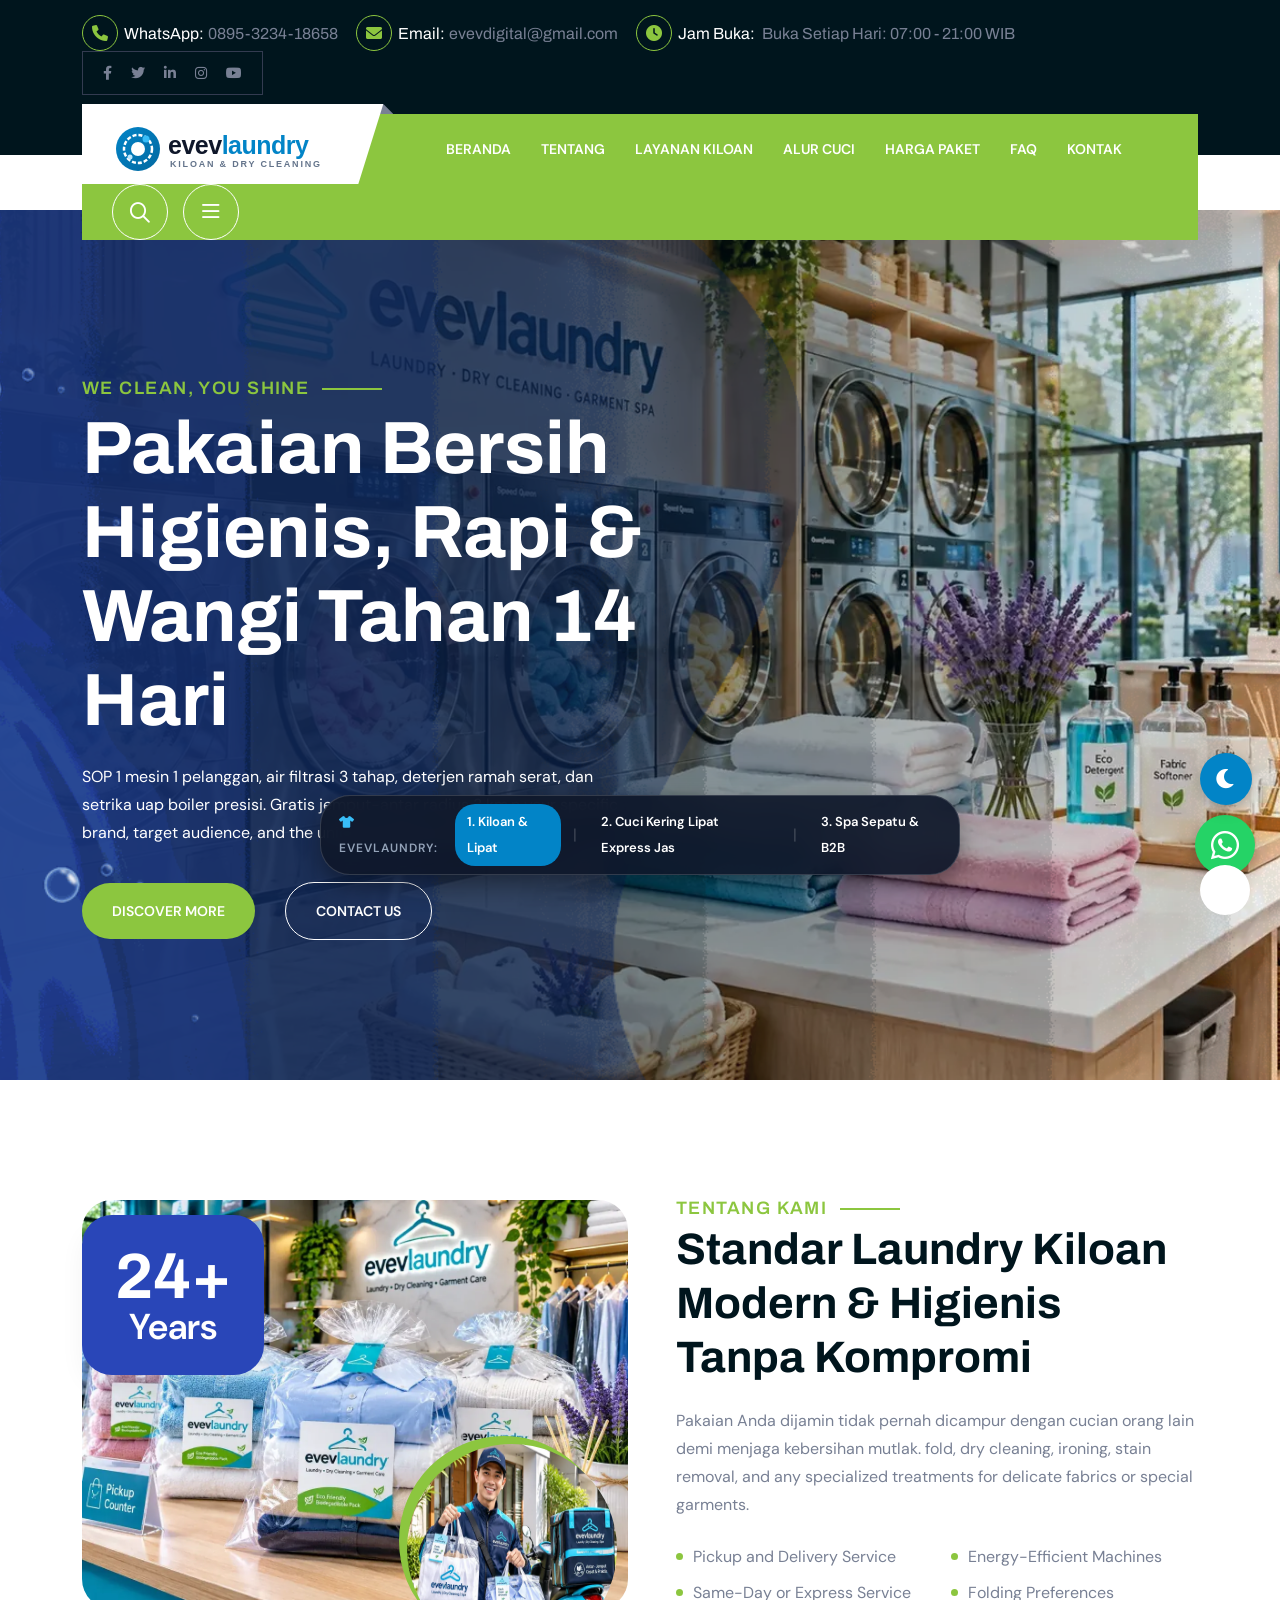
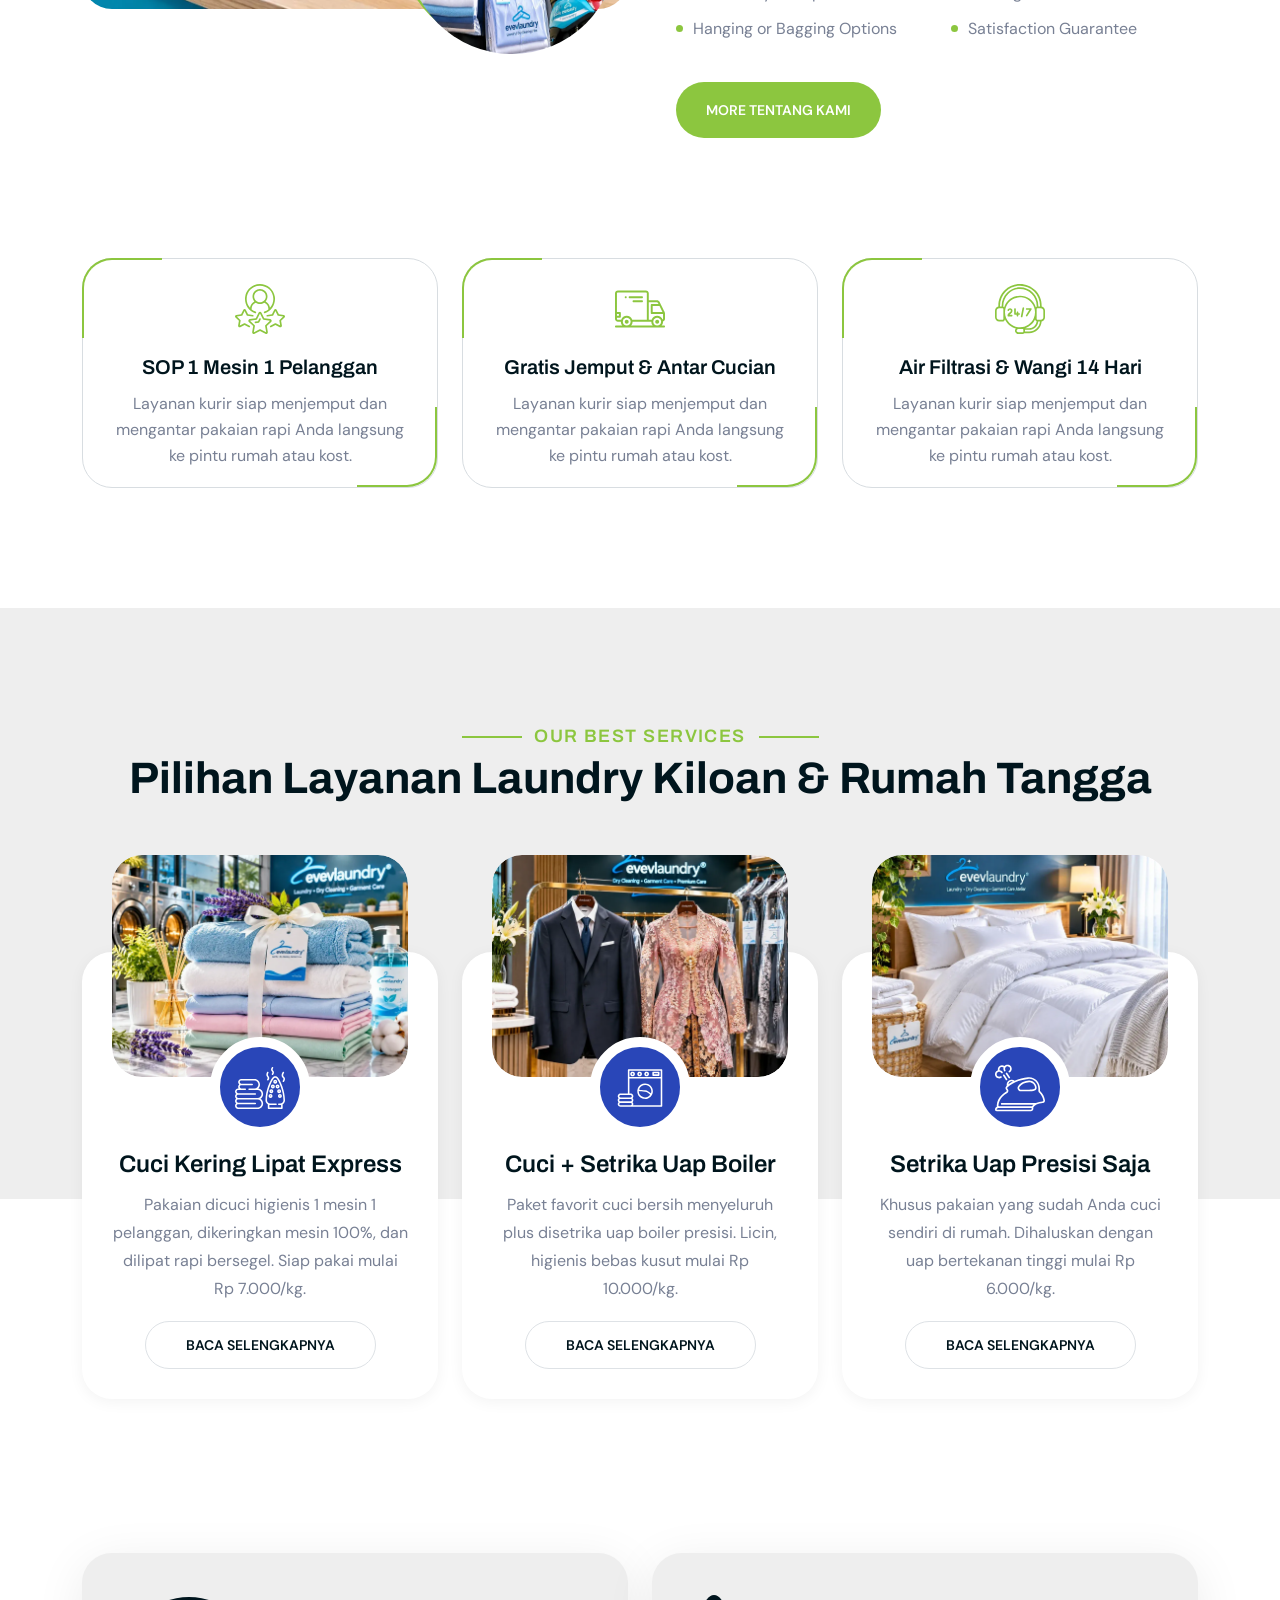
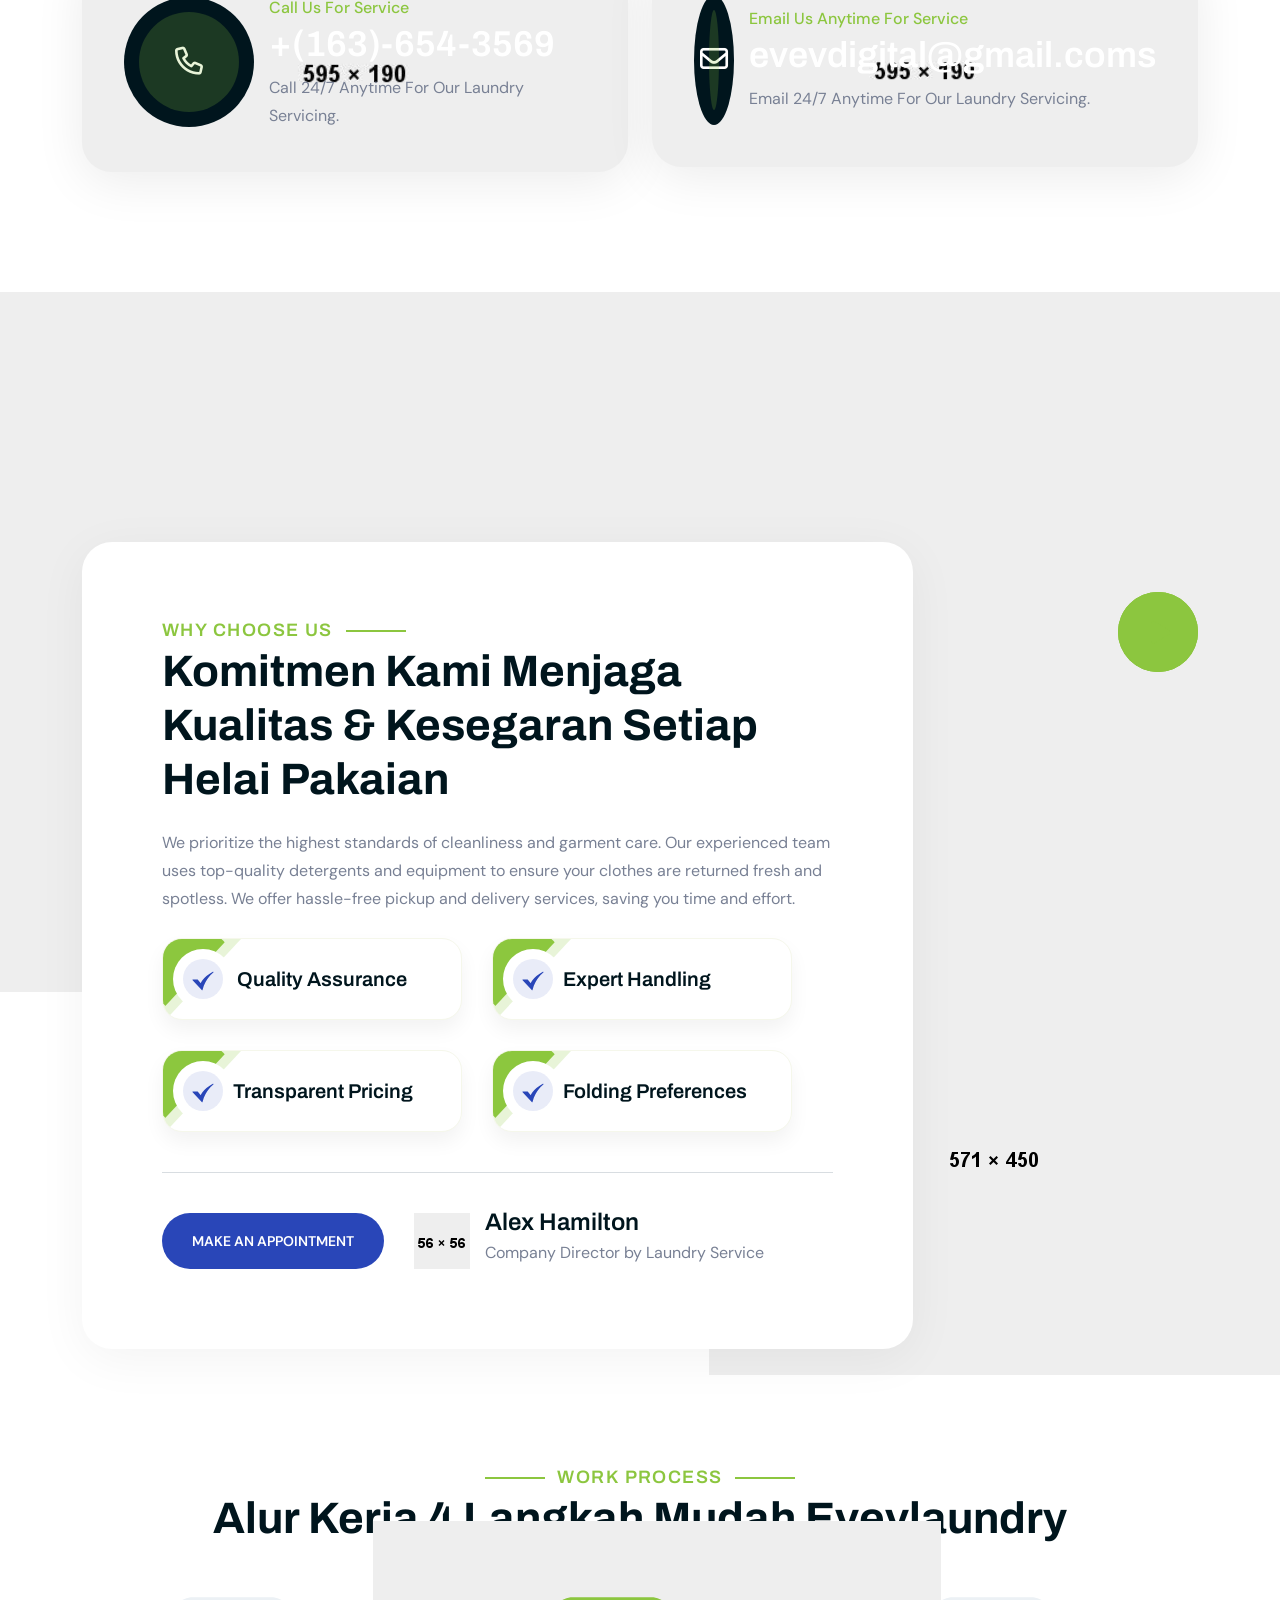
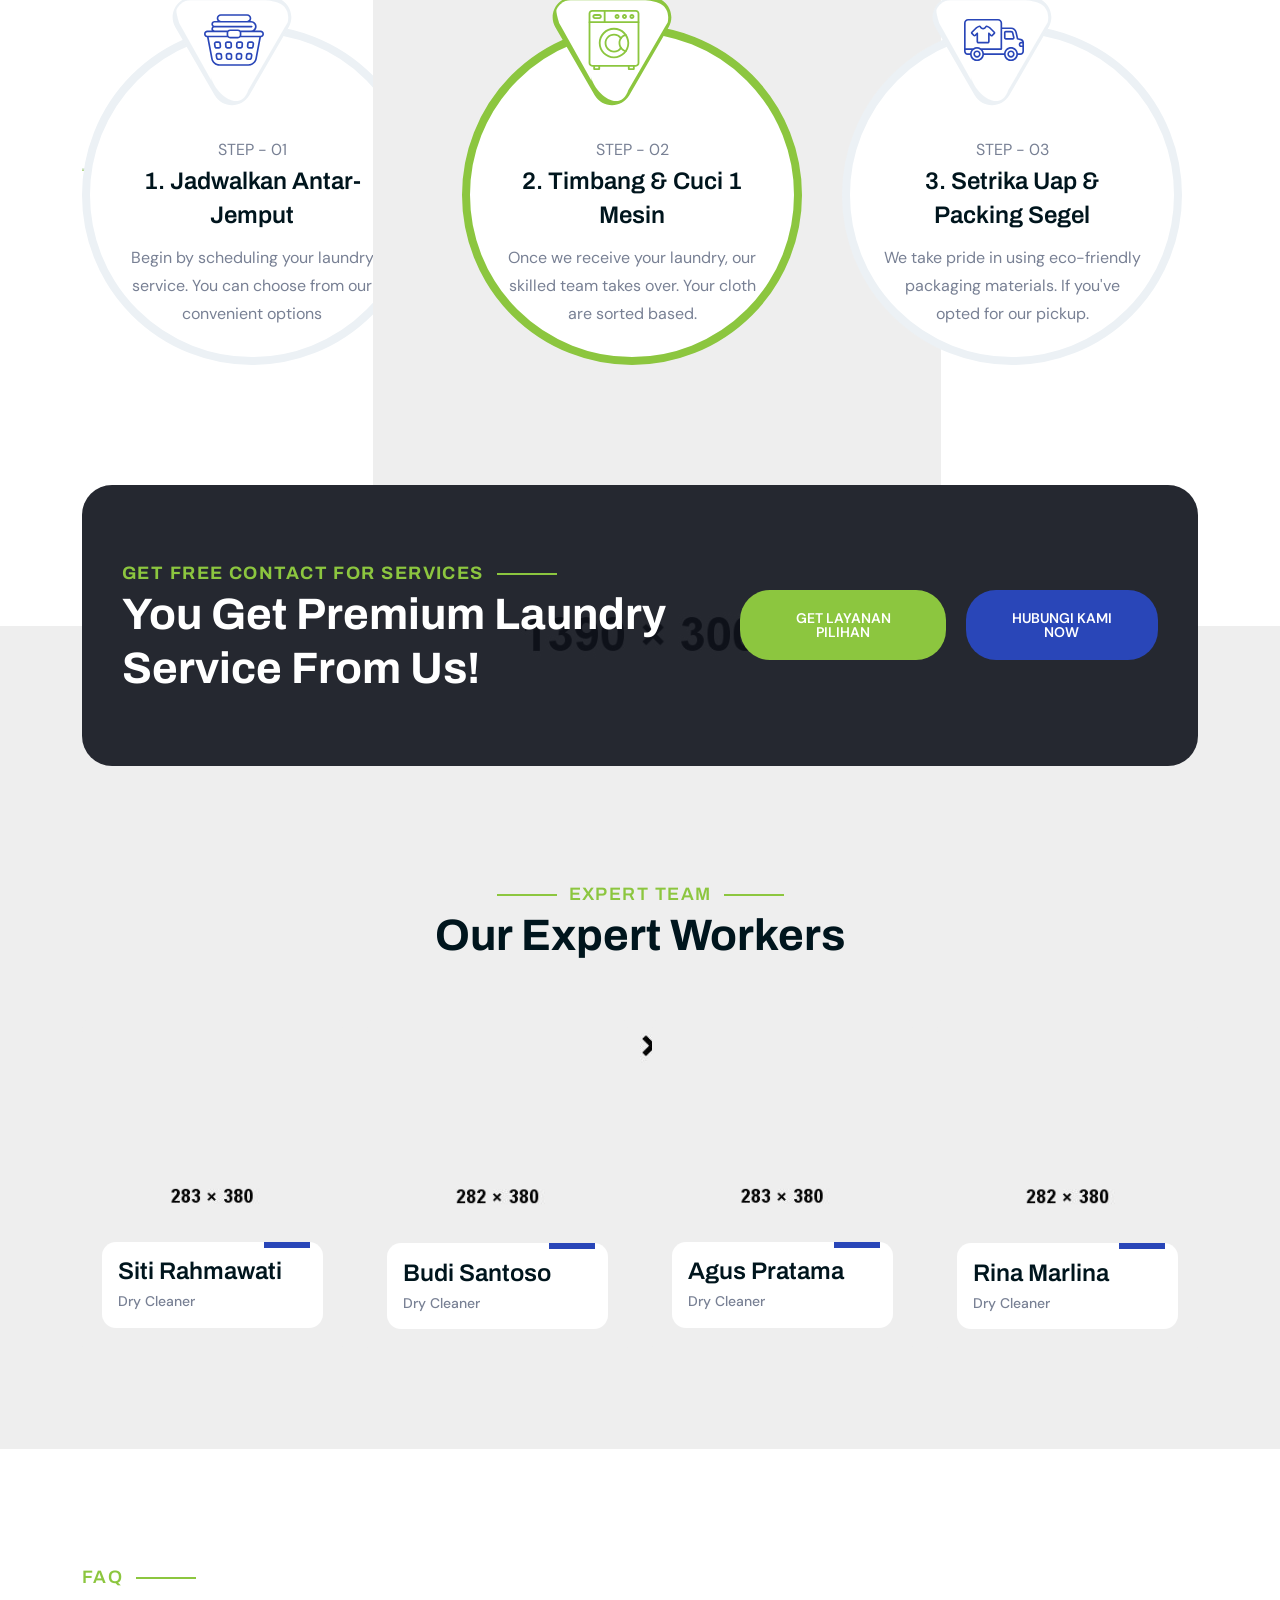
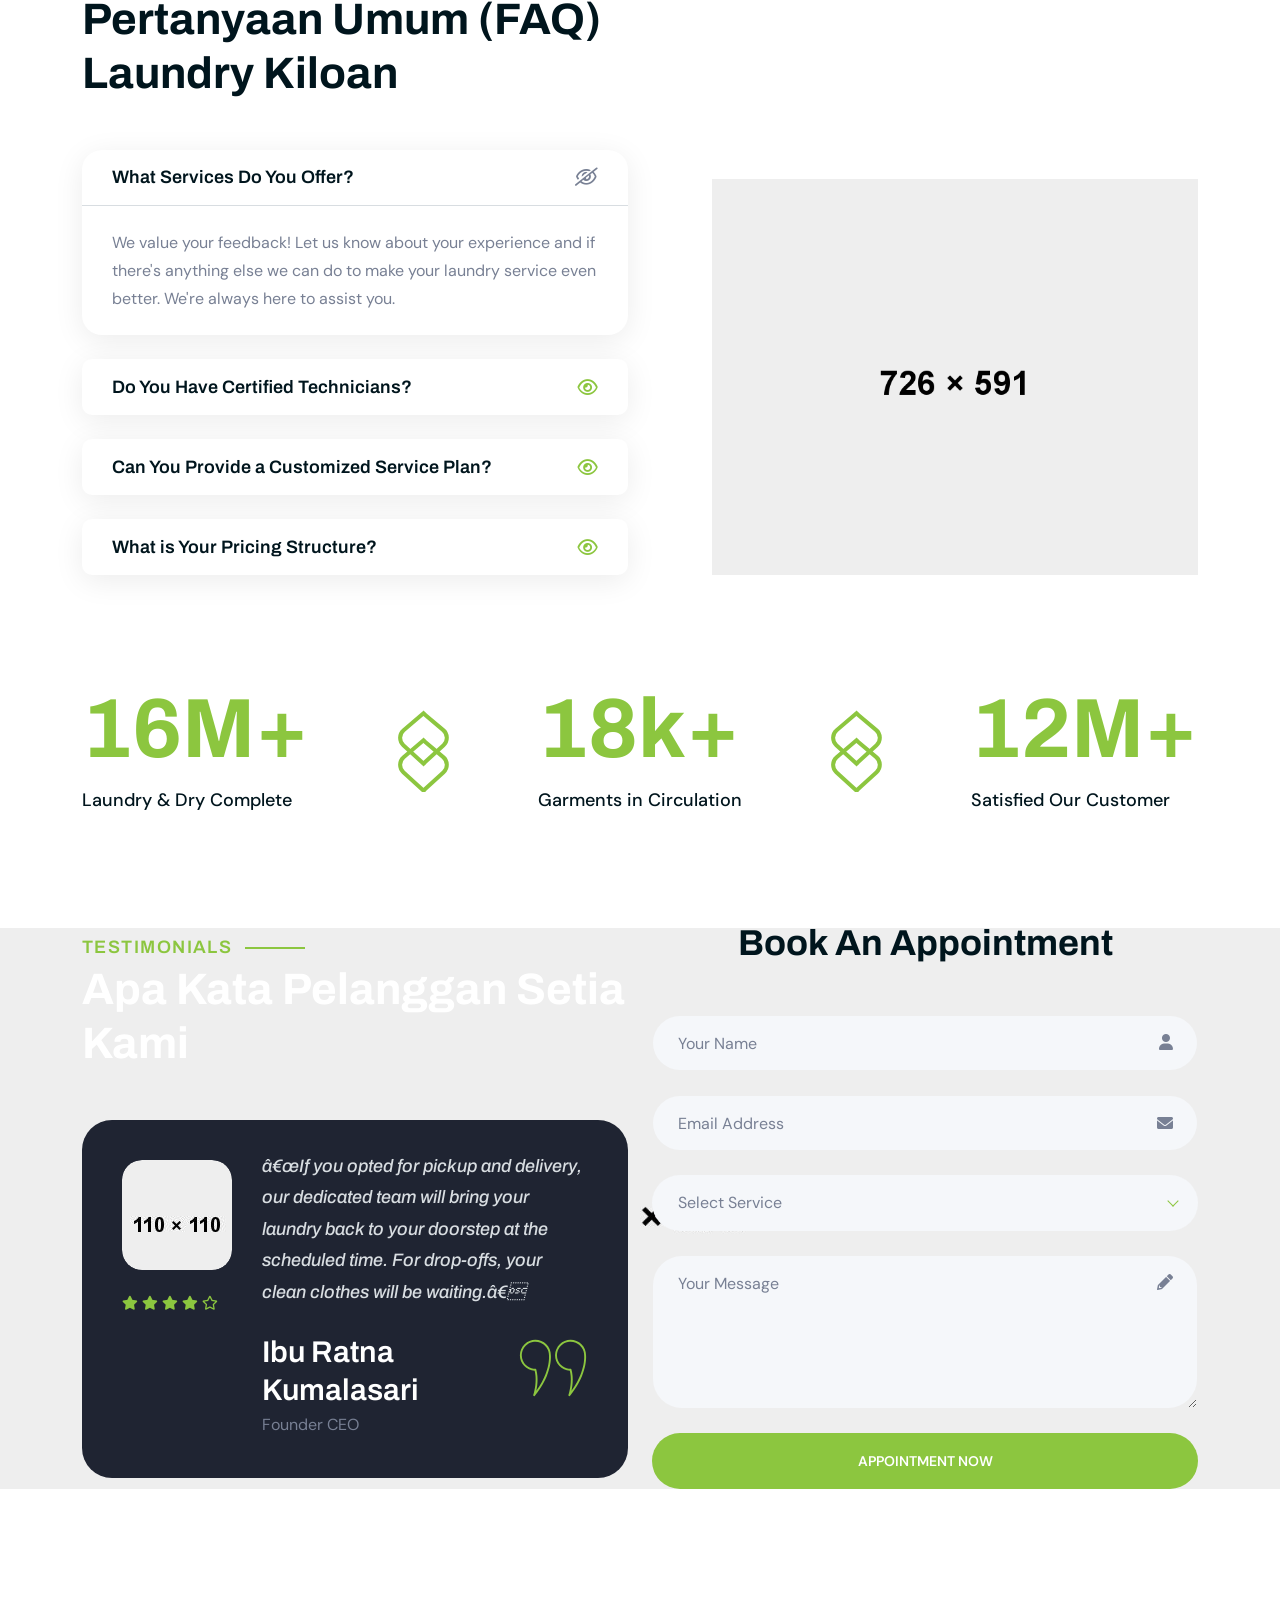
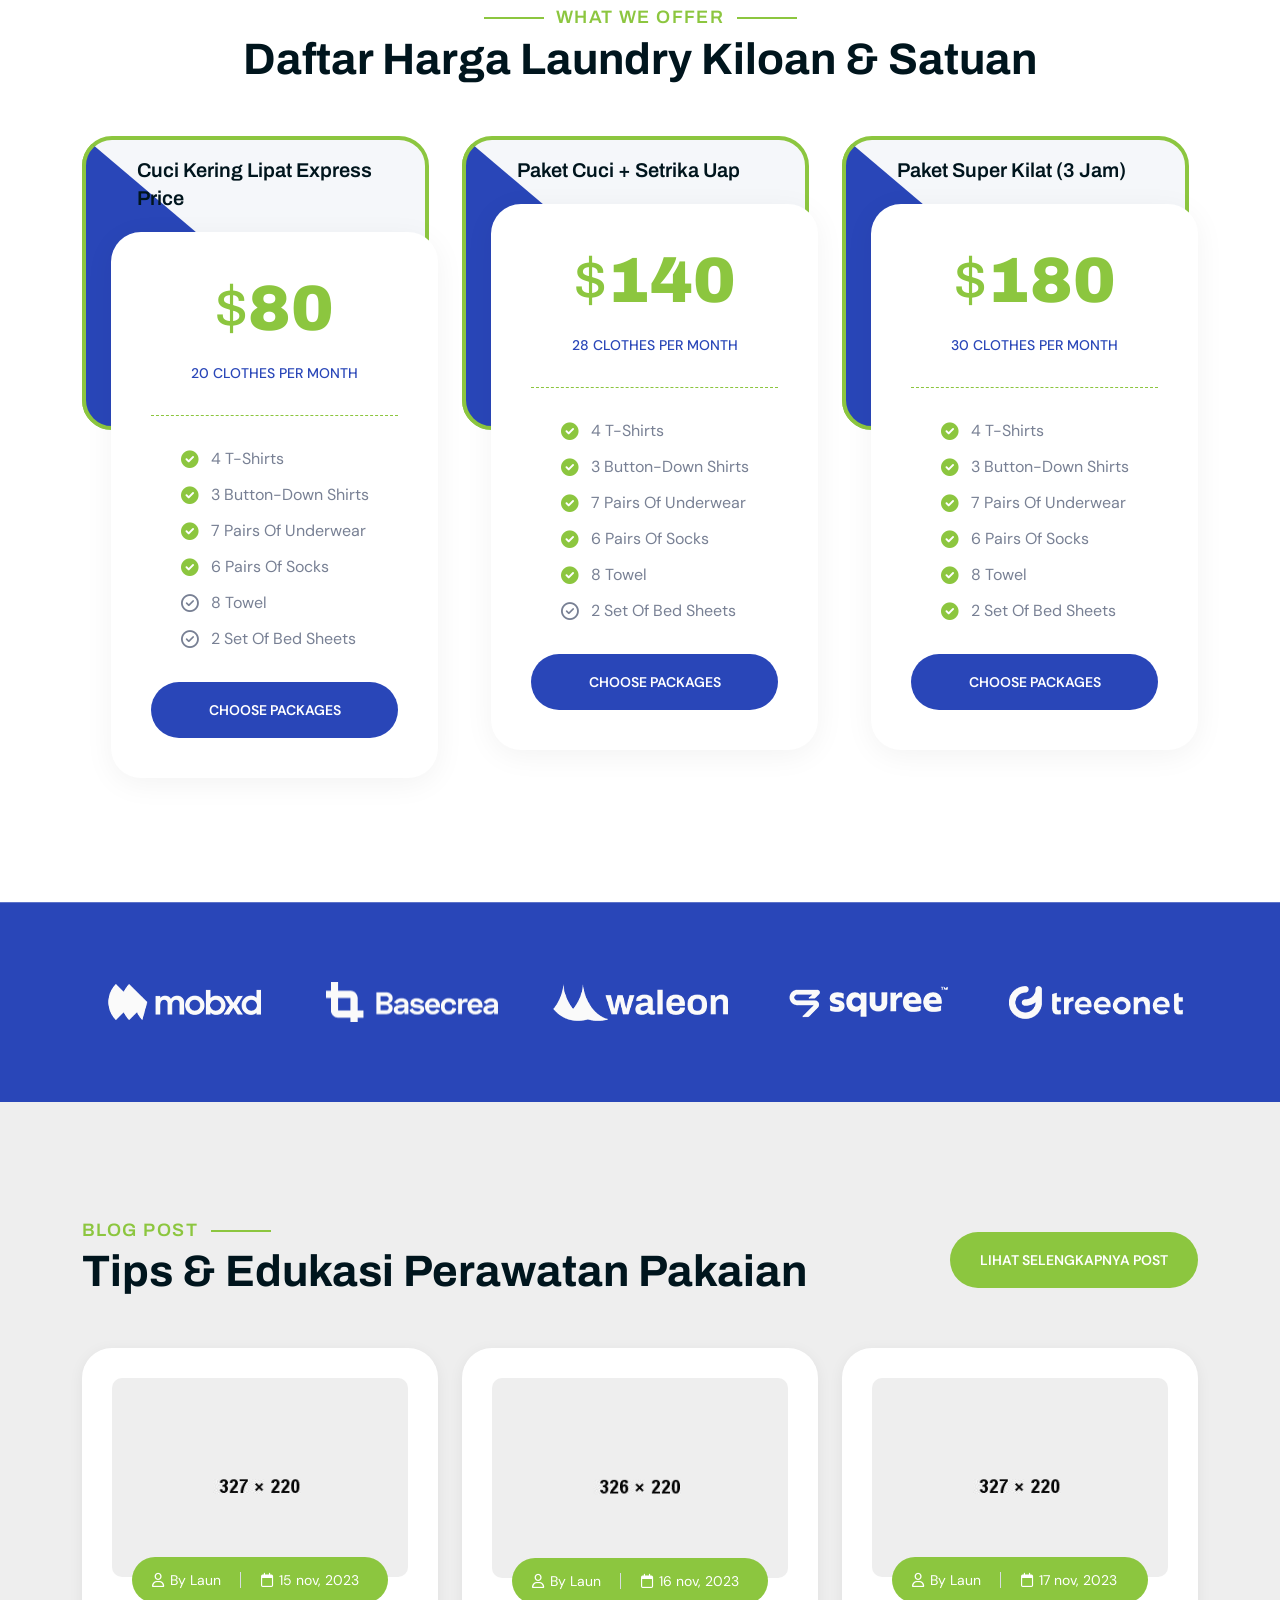
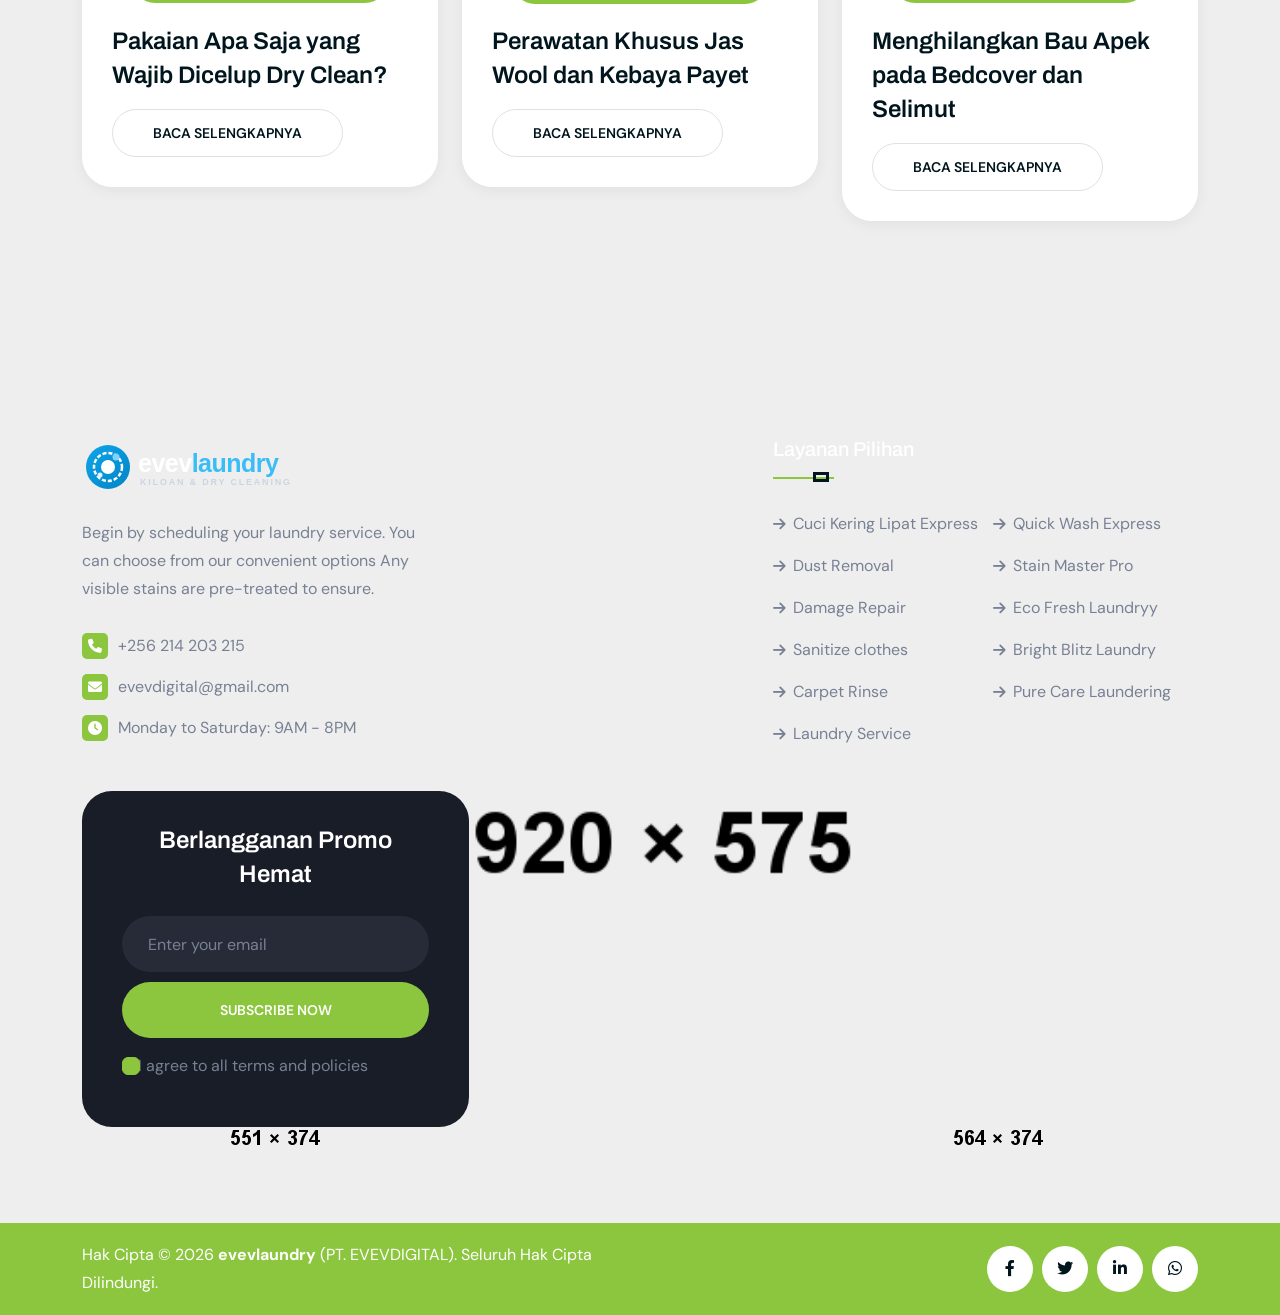
==== commit 05cad7b5: "feat(responsive): add standard responsive.css and link in templates" ====
--- a/index.html
+++ b/index.html
@@ -1032,7 +1032,7 @@
                                                 </div>
                                             </div>
                                             <div class="testi-card_wrapper">
-                                                <p class="testi-card_text">“If you opted for pickup and delivery, our dedicated team will bring your laundry back to your doorstep at the scheduled time. For drop-offs, your clean clothes will be waiting.”</p>
+                                                <p class="testi-card_text">â€œIf you opted for pickup and delivery, our dedicated team will bring your laundry back to your doorstep at the scheduled time. For drop-offs, your clean clothes will be waiting.â€</p>
                                                 <div class="testimonial-author">
                                                     <div class="testi-card_content">
                                                         <h3 class="testi-card_name">Ibu Ratna Kumalasari</h3>
@@ -1062,7 +1062,7 @@
                                                 </div>
                                             </div>
                                             <div class="testi-card_wrapper">
-                                                <p class="testi-card_text">“If you opted for pickup and delivery, our dedicated team will bring your laundry back to your doorstep at the scheduled time. For drop-offs, your clean clothes will be waiting.”</p>
+                                                <p class="testi-card_text">â€œIf you opted for pickup and delivery, our dedicated team will bring your laundry back to your doorstep at the scheduled time. For drop-offs, your clean clothes will be waiting.â€</p>
                                                 <div class="testimonial-author">
                                                     <div class="testi-card_content">
                                                         <h3 class="testi-card_name">Mas Dimas Nugraha</h3>
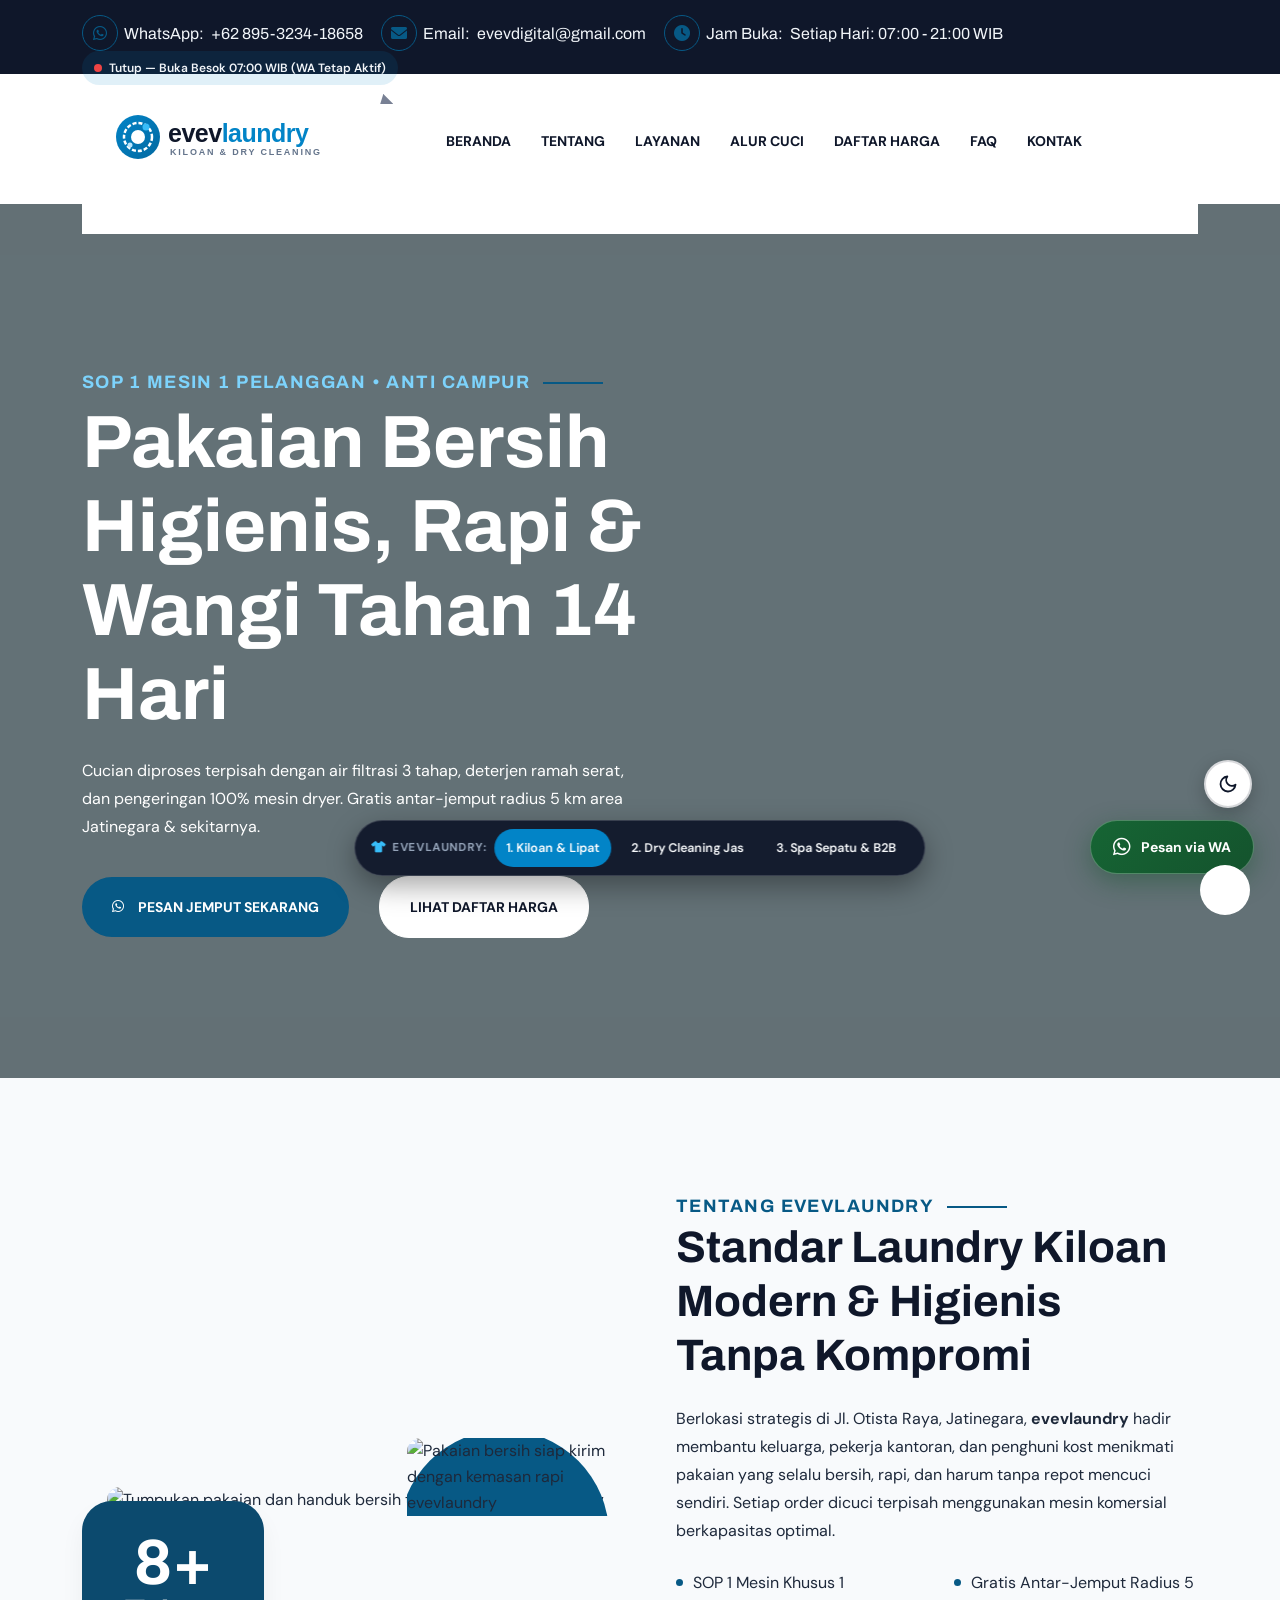
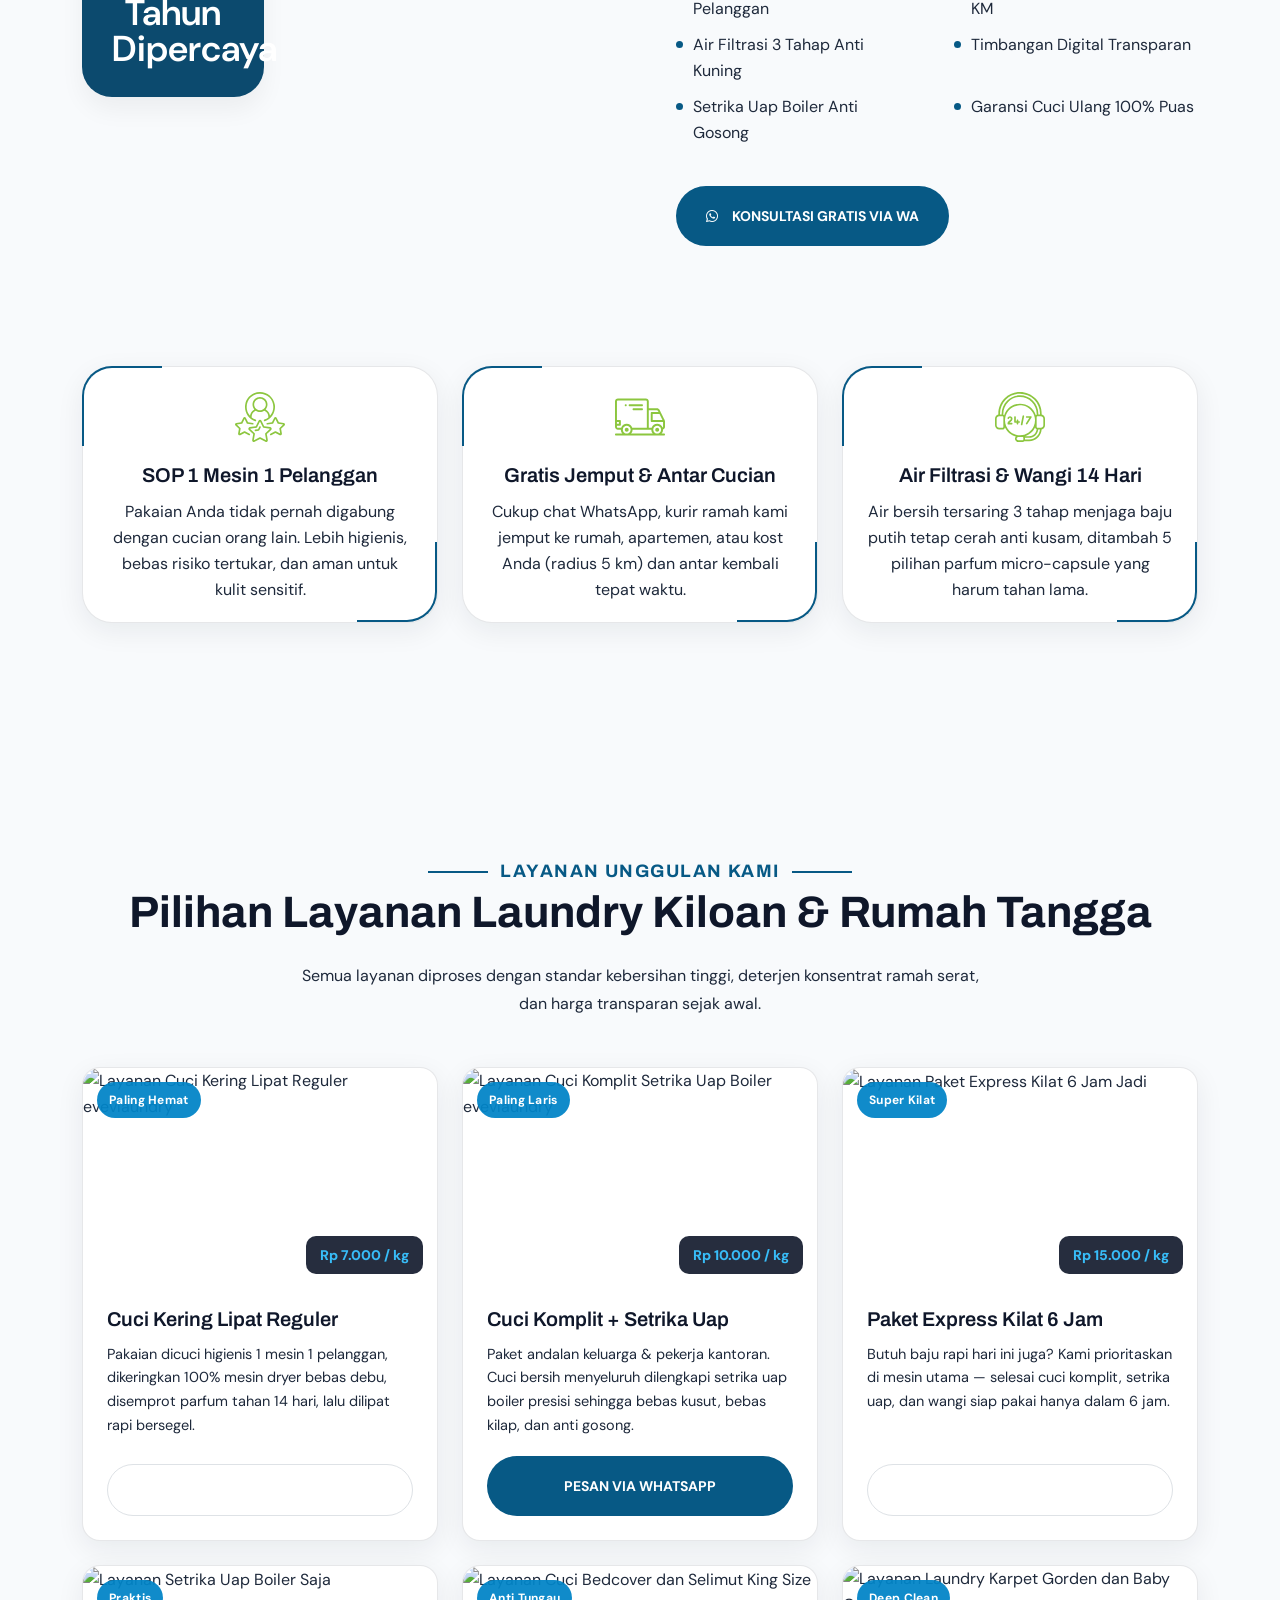
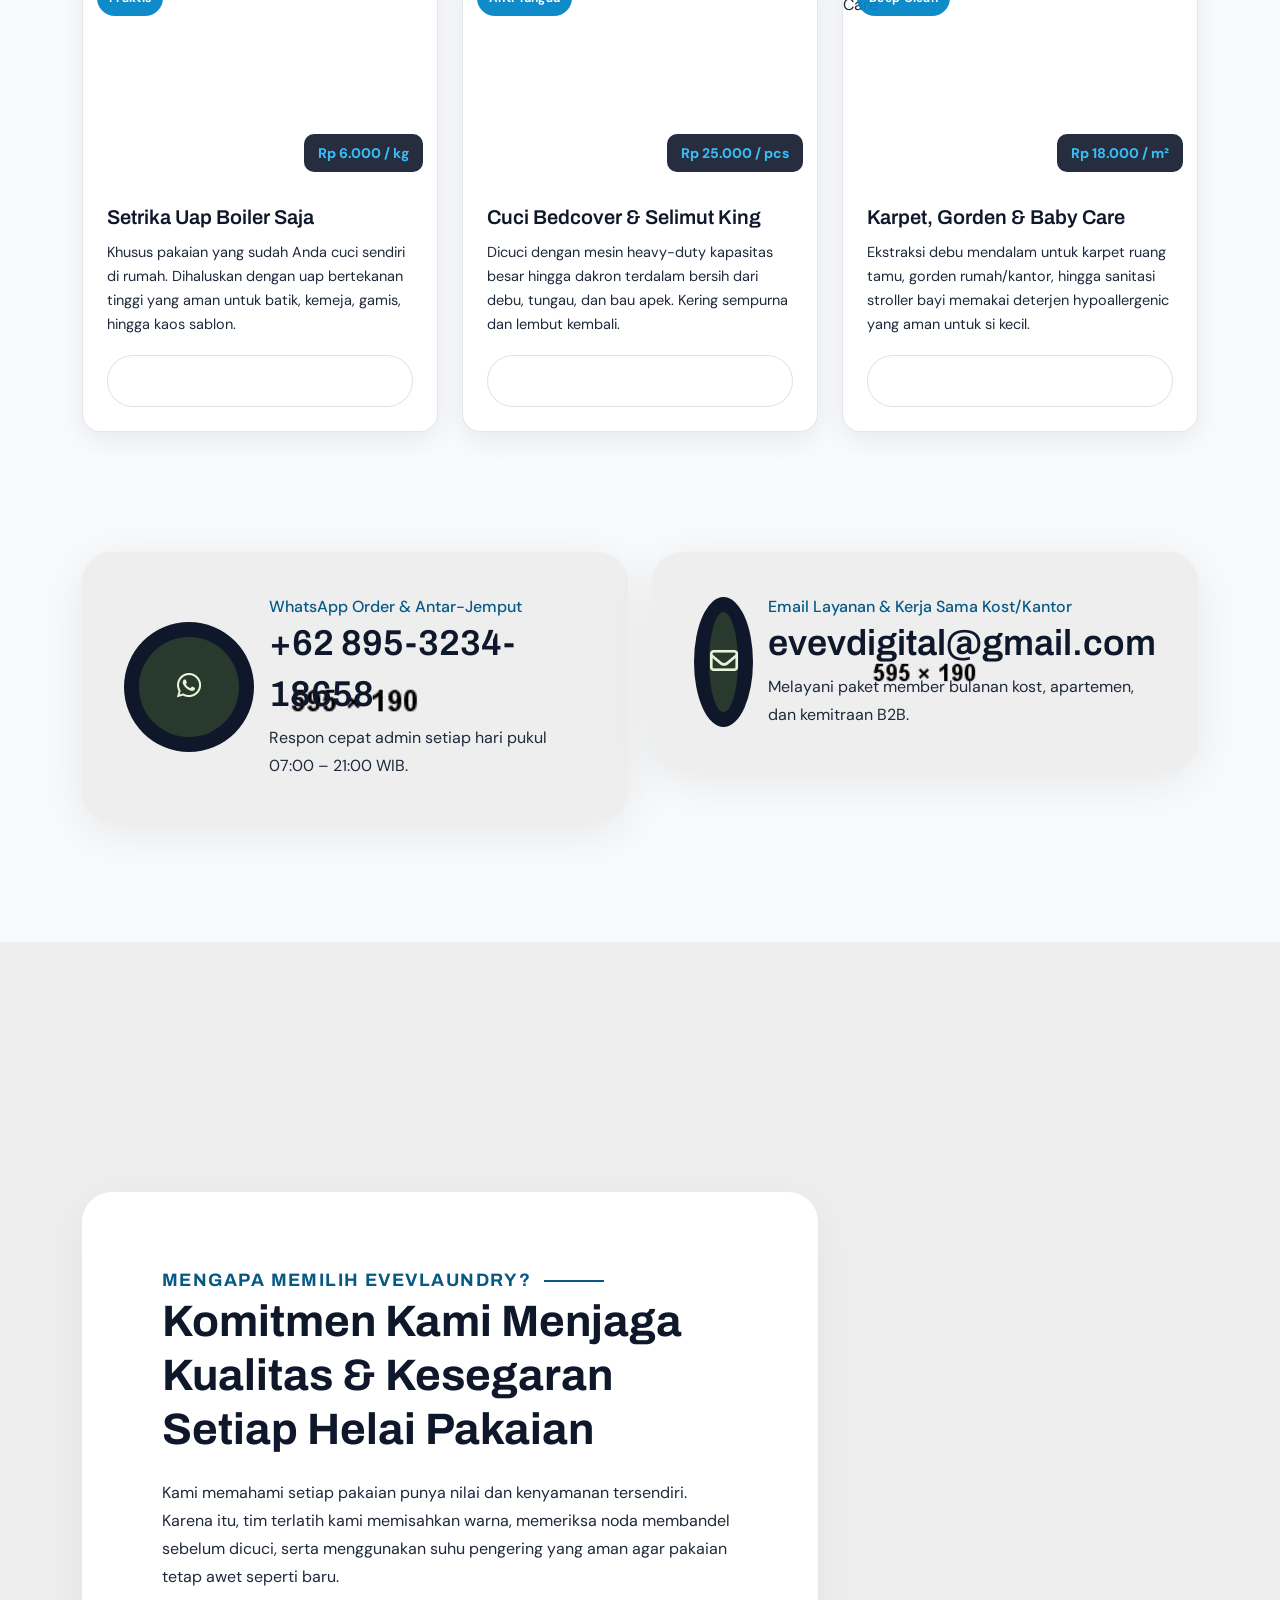
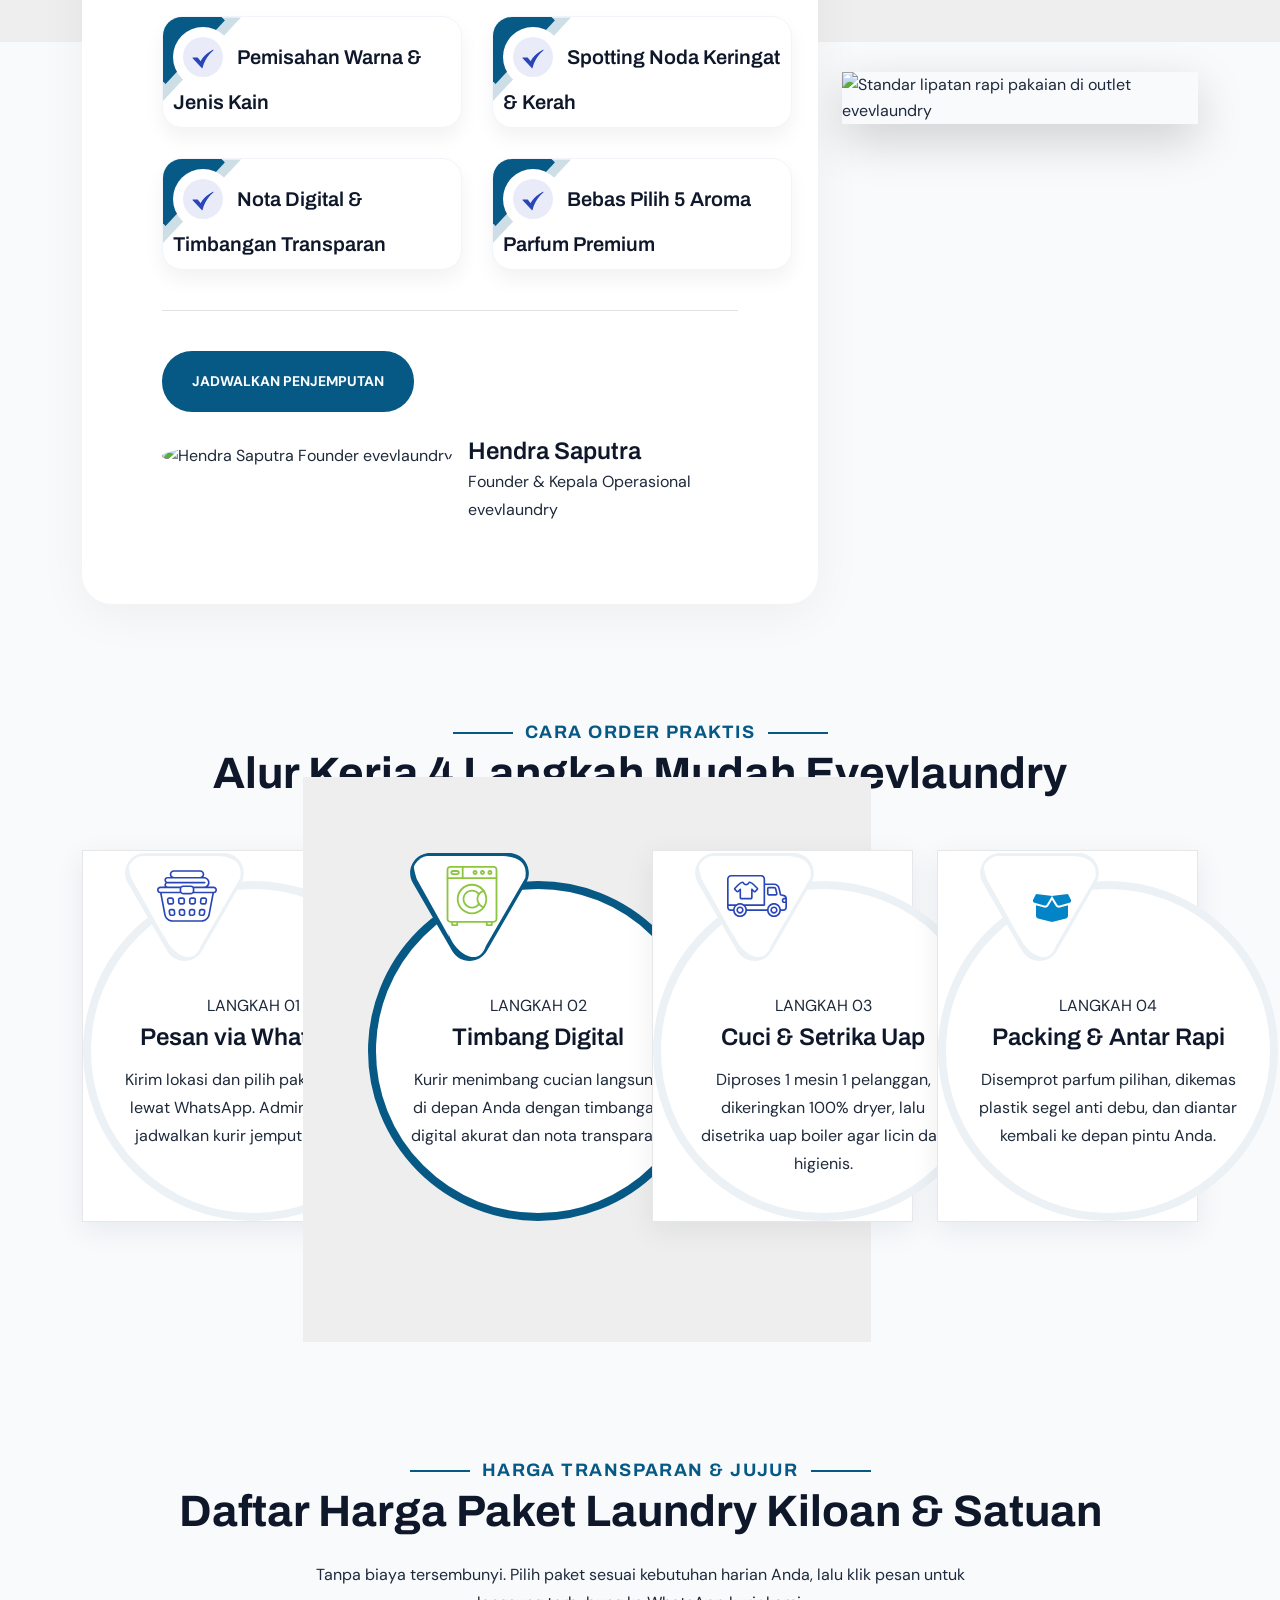
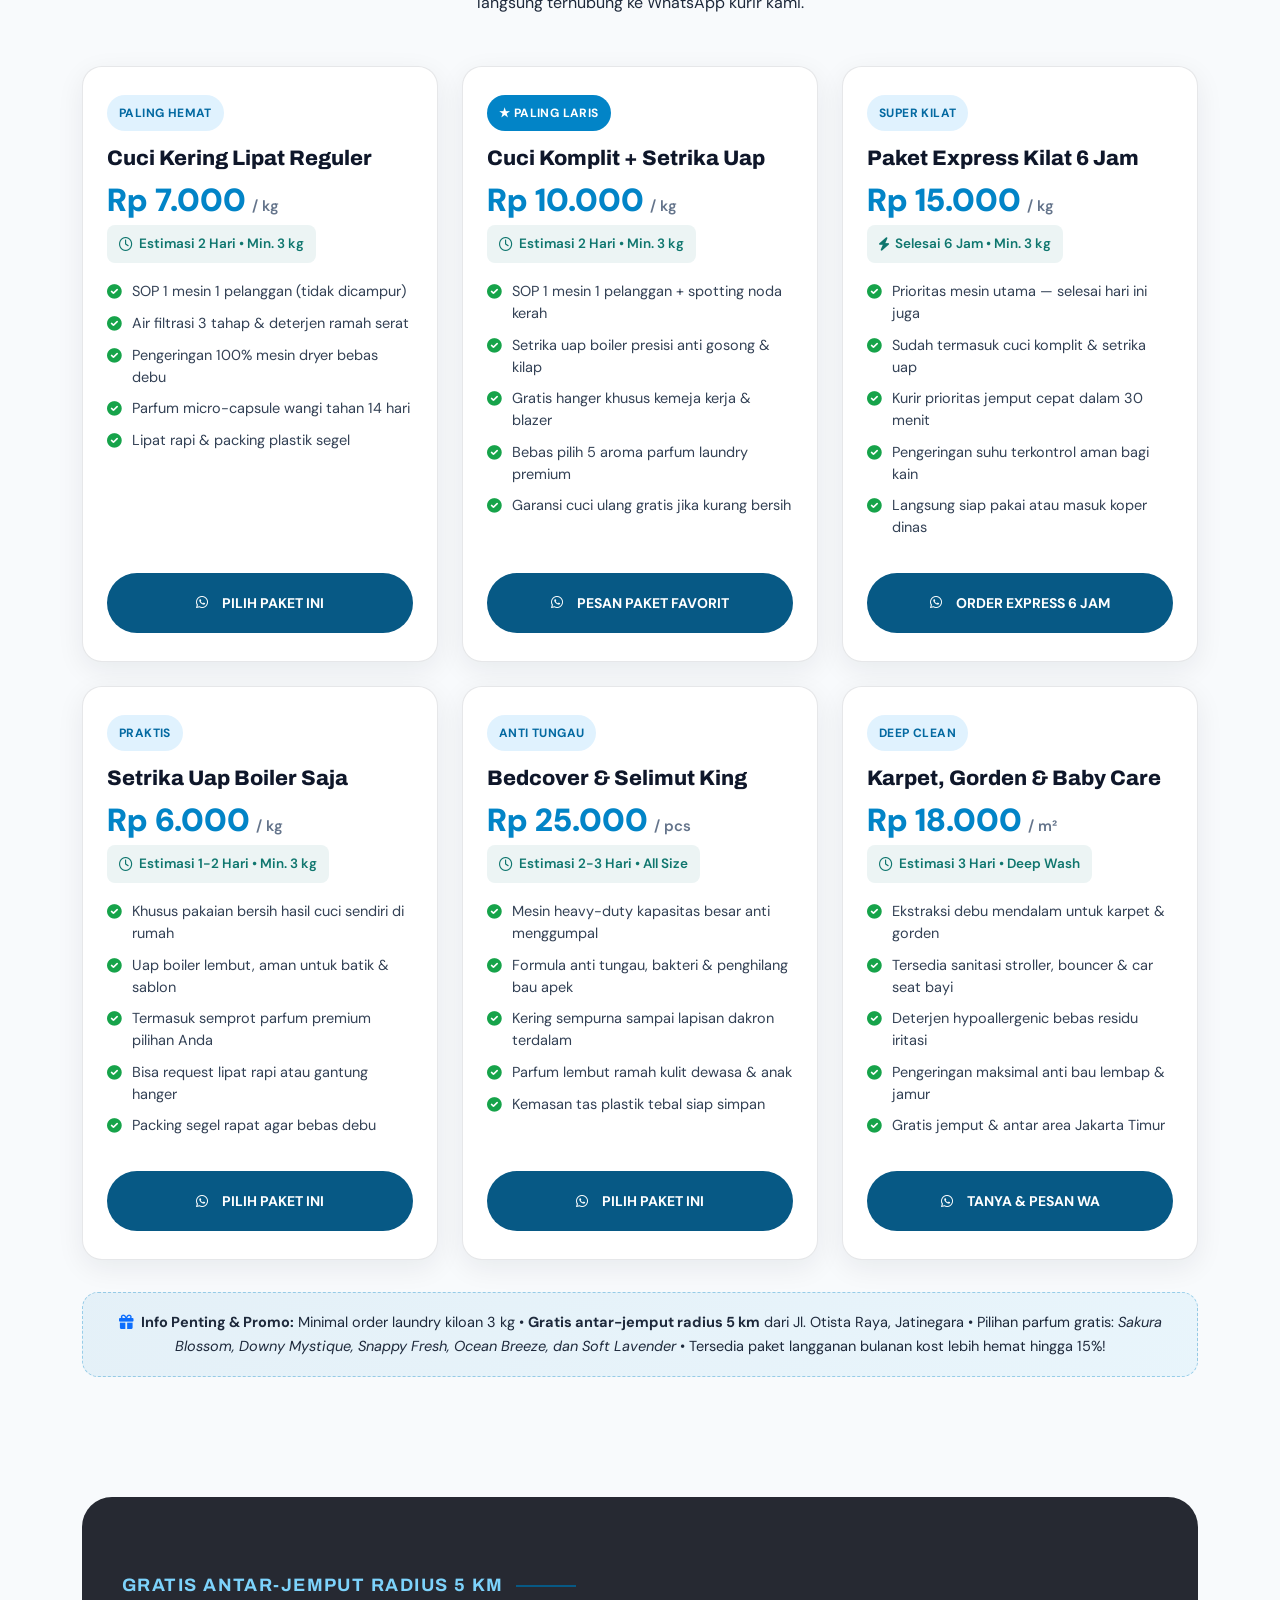
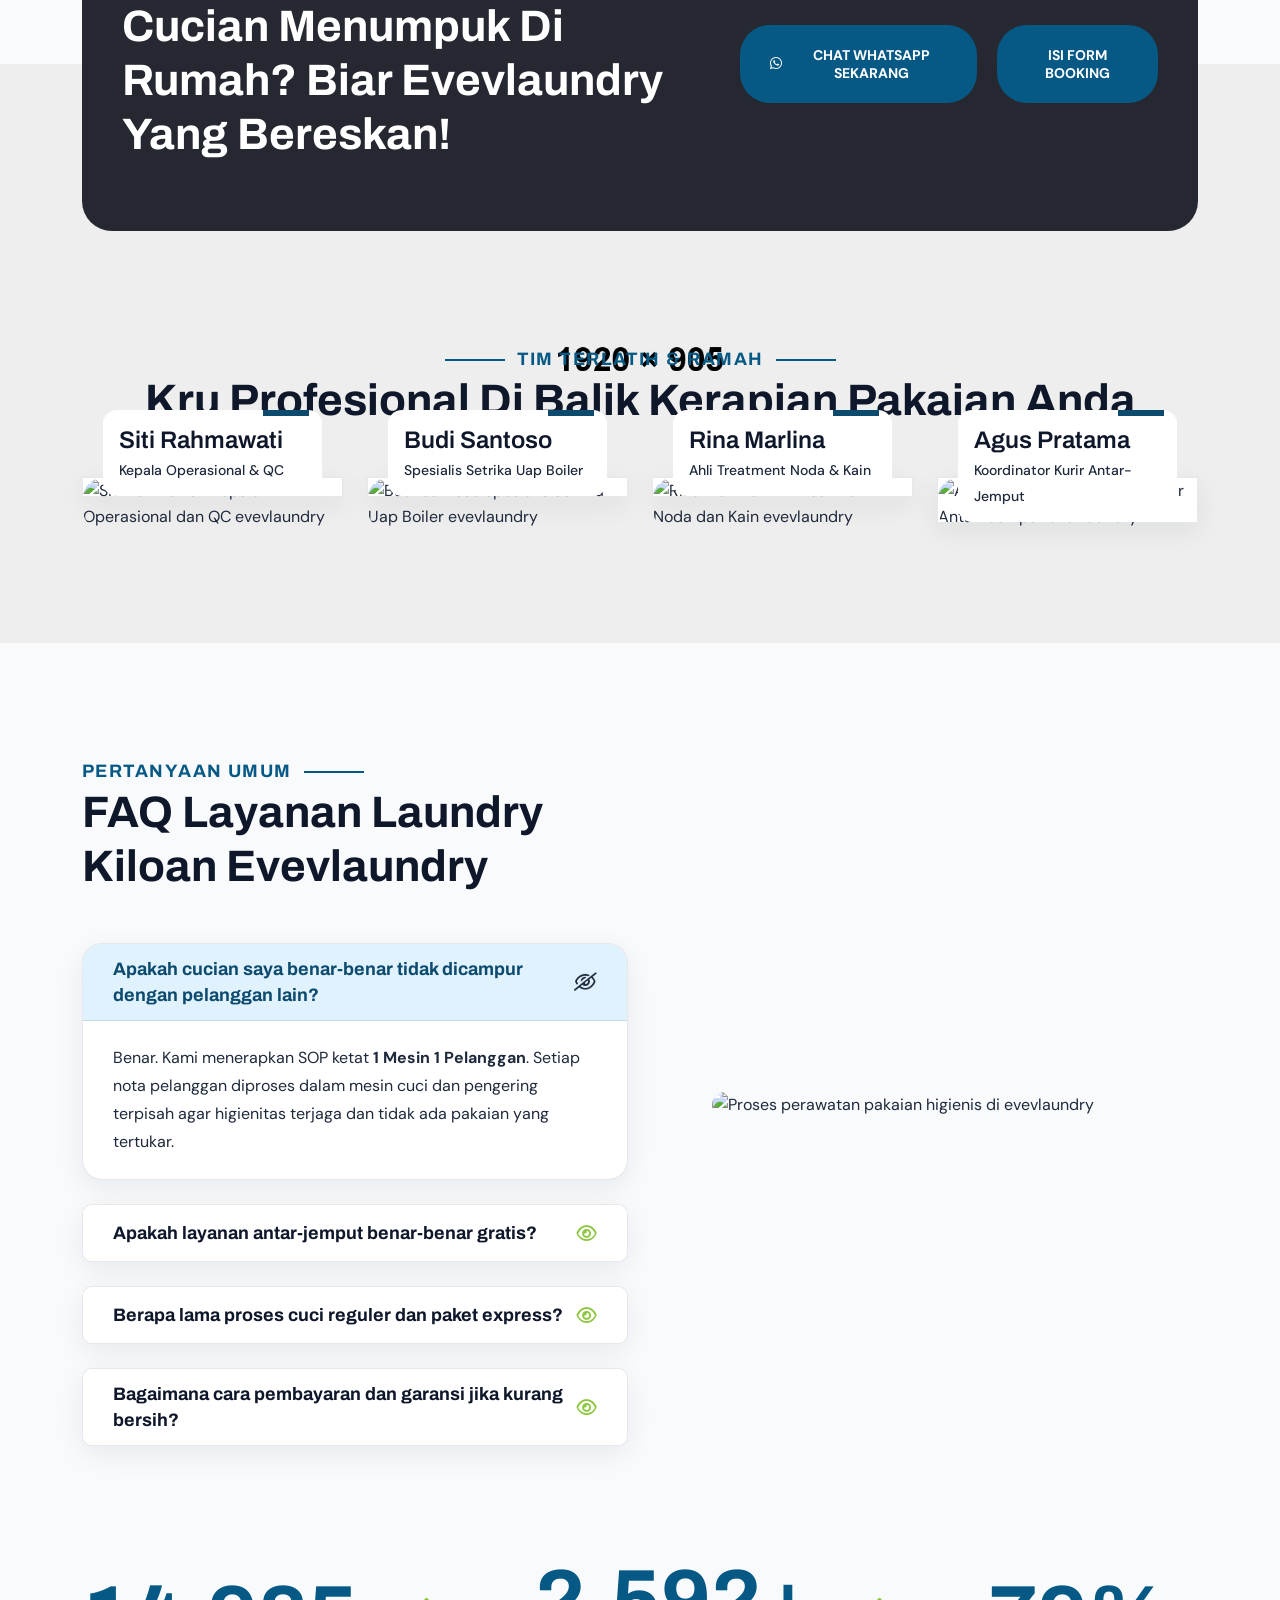
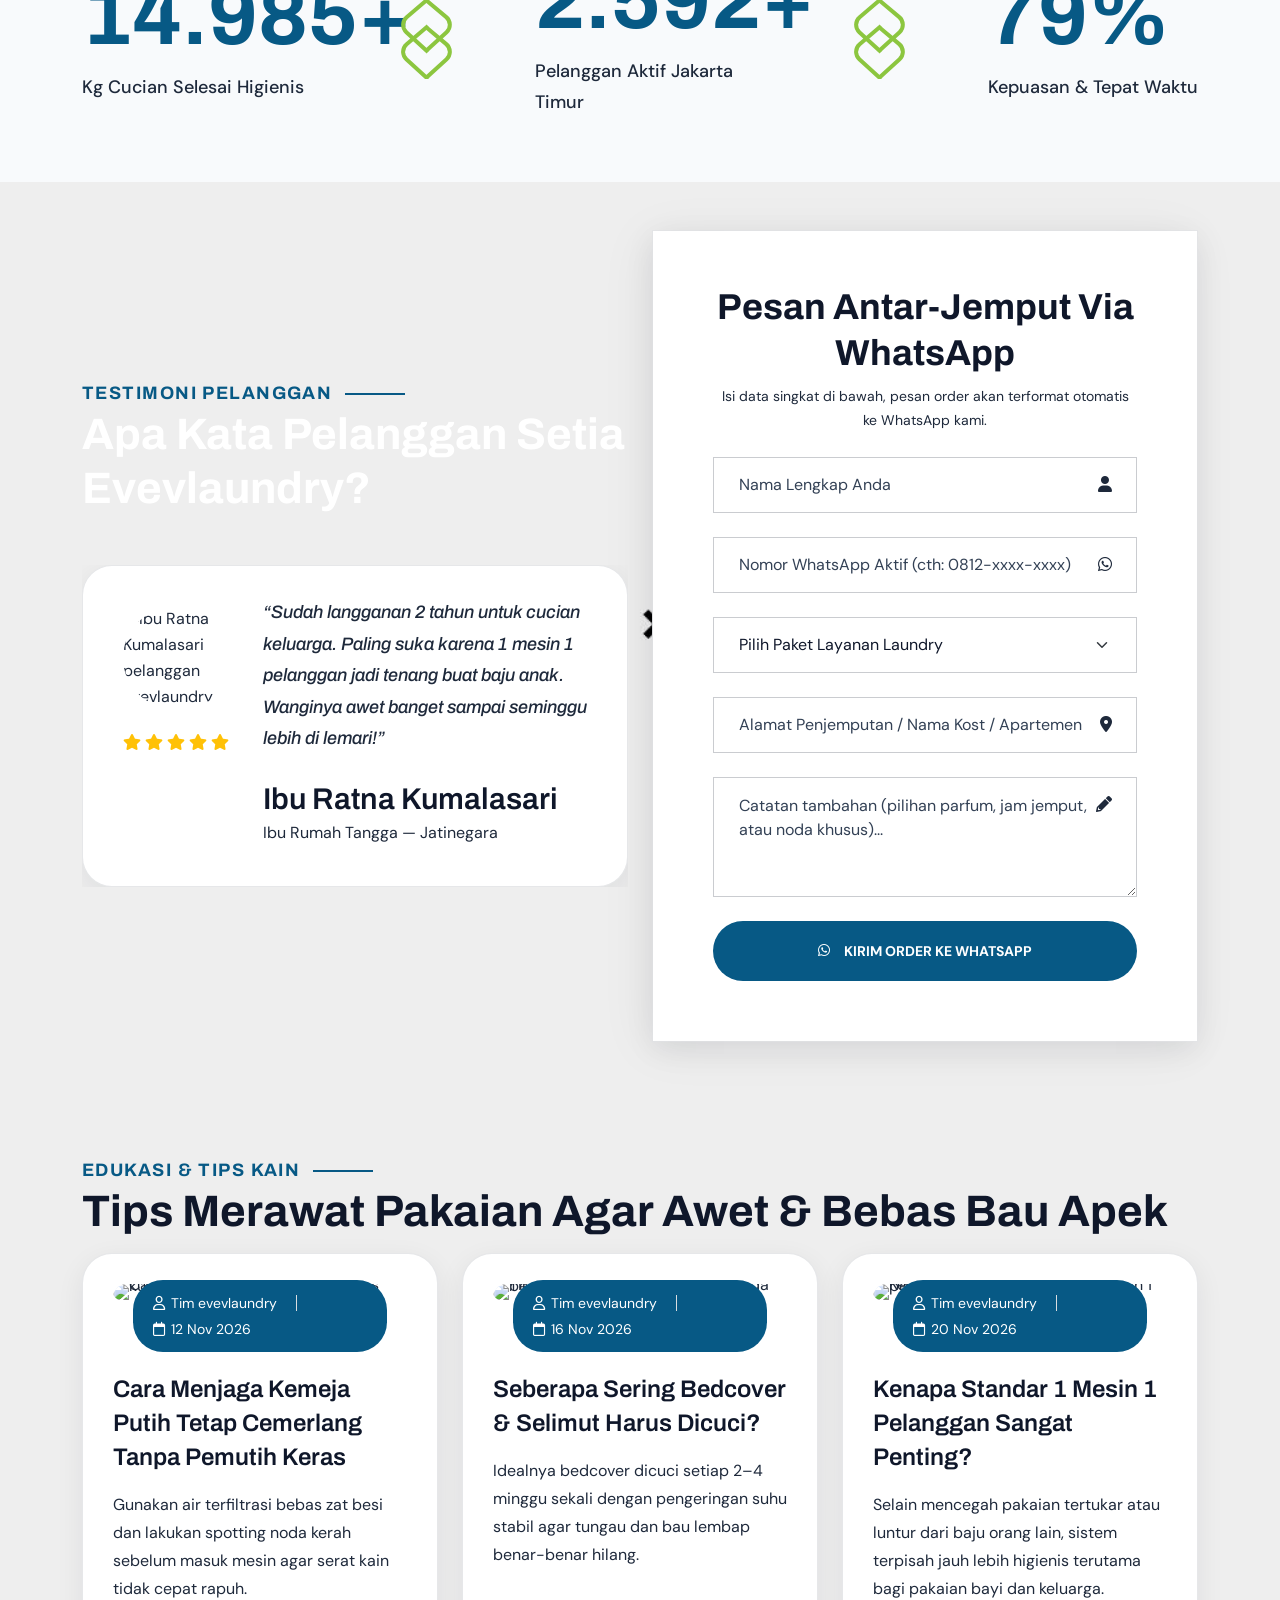
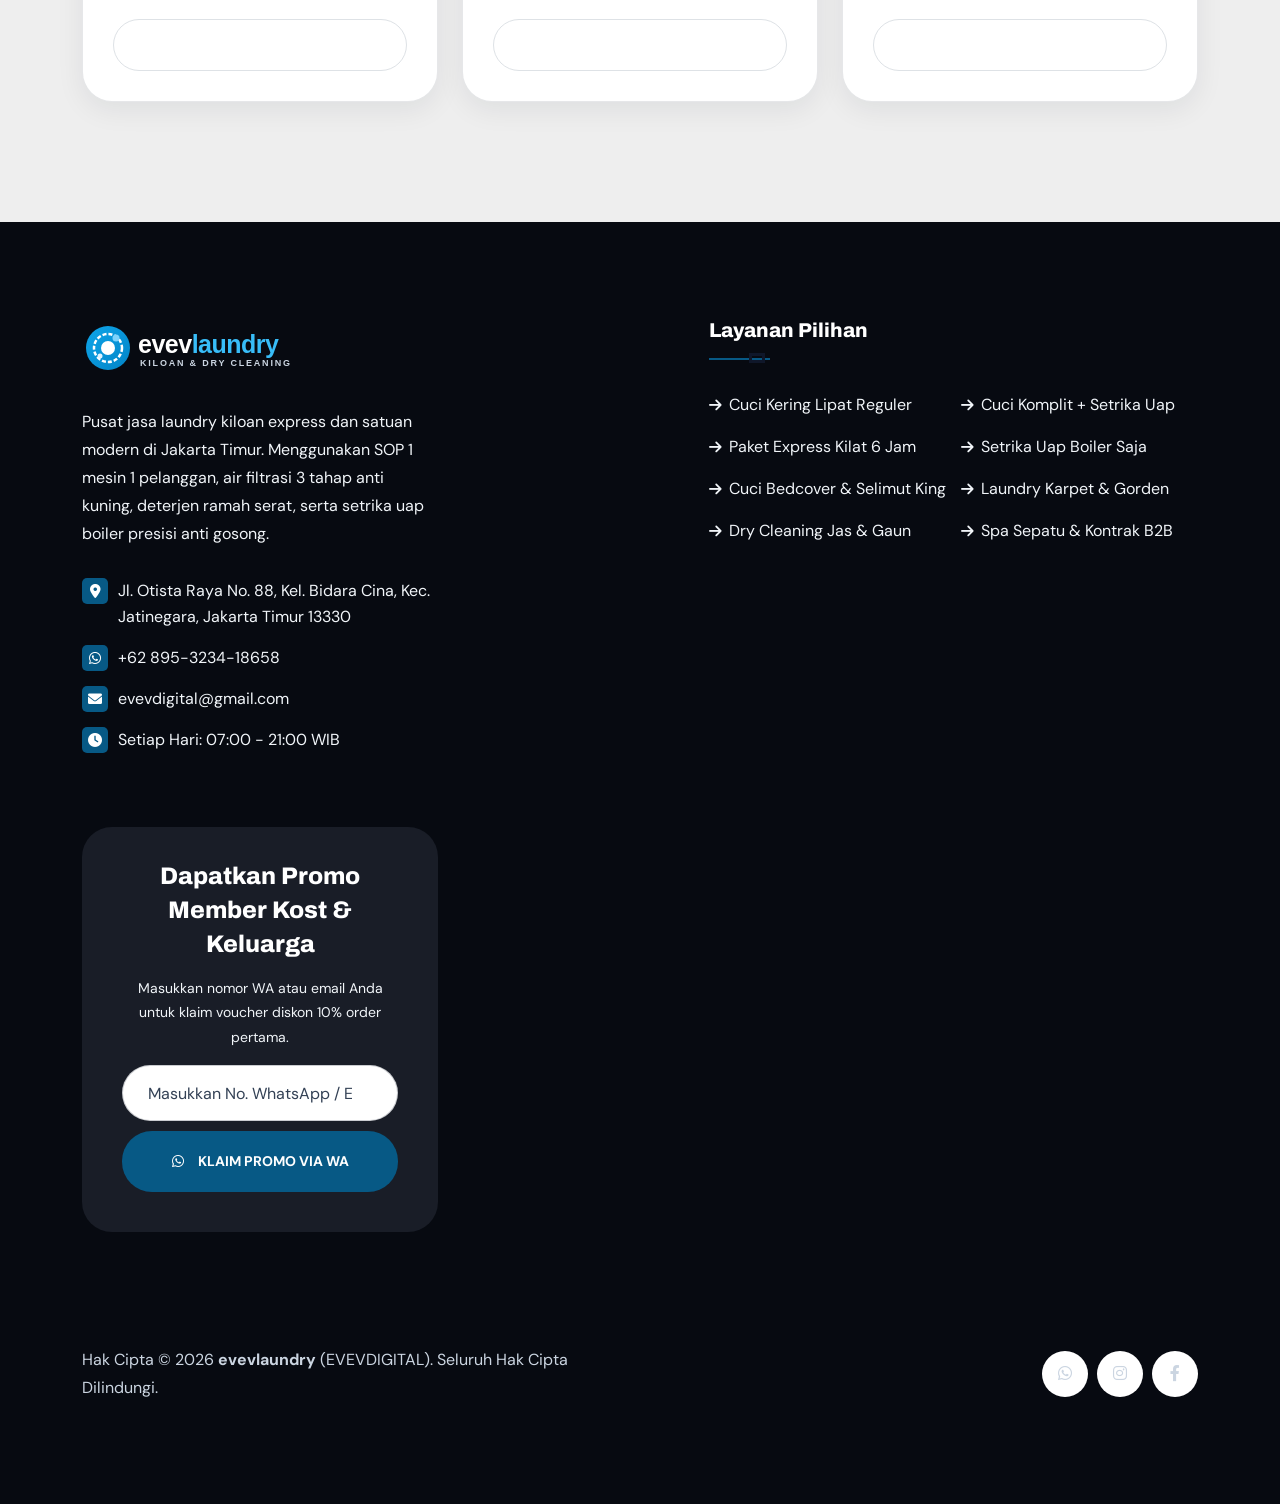
==== commit a2135ba7: "feat(laundry): apply comprehensive Gemini Neon 3-task refactor for responsive, theme, and profiling" ====
--- a/index.html
+++ b/index.html
@@ -1,1589 +1,1672 @@
-<!doctype html>
-<html class="no-js" lang="id">
-
-<head>
-    <meta charset="utf-8">
-    <meta http-equiv="x-ua-compatible" content="ie=edge">
-    <title>evevlaundry | Jasa Laundry Kiloan Express, Cuci Lipat & Setrika Uap Higienis Jakarta Timur</title>
-    <meta name="author" content="Laun">
-    <meta name="description" content="Pusat jasa laundry kiloan express dan cuci setrika uap boiler Jakarta Timur. SOP 1 mesin 1 pelanggan, air filtrasi 3 tahap, wangi tahan 14 hari, gratis antar-jemput.">
-    <meta name="keywords" content="Laun - Laundry Service & Cuci Kering Lipat Express HTML Template">
-    <meta name="robots" content="INDEX,FOLLOW">
-
-    <!-- Mobile Specific Metas -->
-    <meta name="viewport" content="width=device-width, initial-scale=1, shrink-to-fit=no">
-
-    <!-- Favicons - Place favicon.ico in the root directory -->
-    <link rel="apple-touch-icon" sizes="57x57" href="assets/img/favicons/apple-icon-57x57.png">
-    <link rel="apple-touch-icon" sizes="60x60" href="assets/img/favicons/apple-icon-60x60.png">
-    <link rel="apple-touch-icon" sizes="72x72" href="assets/img/favicons/apple-icon-72x72.png">
-    <link rel="apple-touch-icon" sizes="76x76" href="assets/img/favicons/apple-icon-76x76.png">
-    <link rel="apple-touch-icon" sizes="114x114" href="assets/img/favicons/apple-icon-114x114.png">
-    <link rel="apple-touch-icon" sizes="120x120" href="assets/img/favicons/apple-icon-120x120.png">
-    <link rel="apple-touch-icon" sizes="144x144" href="assets/img/favicons/apple-icon-144x144.png">
-    <link rel="apple-touch-icon" sizes="152x152" href="assets/img/favicons/apple-icon-152x152.png">
-    <link rel="apple-touch-icon" sizes="180x180" href="assets/img/favicons/apple-icon-180x180.png">
-    <link rel="icon" type="image/png" sizes="192x192" href="assets/img/favicons/android-icon-192x192.png">
-    <link rel="icon" type="image/png" sizes="32x32" href="assets/img/favicons/favicon-32x32.png">
-    <link rel="icon" type="image/png" sizes="96x96" href="assets/img/favicons/favicon-96x96.png">
-    <link rel="icon" type="image/png" sizes="16x16" href="assets/img/favicons/favicon-16x16.png">
-    <link rel="manifest" href="assets/img/favicons/manifest.json">
-    <meta name="msapplication-TileColor" content="#ffffff">
-    <meta name="msapplication-TileImage" content="assets/img/favicons/ms-icon-144x144.png">
-    <meta name="theme-color" content="#ffffff">
-
-    <!--==============================
-	  Google Fonts
-	============================== -->
-    <link rel="preconnect" href="https://fonts.googleapis.com">
-    <link rel="preconnect" href="https://fonts.gstatic.com" crossorigin>
-    <link href="https://fonts.googleapis.com/css2?family=Archivo:wght@300;400;500;600;700;800;900&family=DM+Sans:opsz,wght@9..40,300;9..40,400;9..40,500;9..40,600;9..40,700;9..40,800;9..40,900&display=swap" rel="stylesheet">
-
-
-    <!--==============================
-	    All CSS File
-	============================== -->
-    <!-- Bootstrap -->
-    <link rel="stylesheet" href="assets/css/bootstrap.min.css">
-    <!-- Fontawesome Icon -->
-    <link rel="stylesheet" href="assets/css/fontawesome.min.css">
-    <!-- Magnific Popup -->
-    <link rel="stylesheet" href="assets/css/magnific-popup.min.css">
-    <!-- Swiper Js -->
-    <link rel="stylesheet" href="assets/css/swiper-bundle.min.css">
-    <!-- Theme Custom CSS -->
-    <link rel="stylesheet" href="assets/css/style.css">
-
-</head>
-
-<body>
-
-    <!--[if lte IE 9]>
-    	<p class="browserupgrade">You are using an <strong>outdated</strong> browser. Please <a href="https://browsehappy.com/">upgrade your browser</a> to improve your experience and security.</p>
-  	<![endif]-->
-
-
-    <!--********************************
-   		Code Start From Here 
-	******************************** -->
-
-    <!--==============================
-     Preloader
-  ==============================-->
-    <div class="preloader ">
-        <button class="th-btn style2 preloaderCls">Tutup Preloader </button>
-        <div class="preloader-inner">
-            <div class="loader">
-                <div class="rot"></div>
-                <img src="assets/img/logo-white.svg" alt="Laun">
-            </div>
-        </div>
-    </div> <!--==============================
-    Sidemenu
-============================== -->
-    <div class="sidemenu-wrapper sidemenu-info ">
-        <div class="sidemenu-content">
-            <button class="closeButton sideMenuCls"><i class="far fa-times"></i></button>
-            <div class="widget  ">
-                <div class="th-widget-about">
-                    <div id="tentang" class="about-logo">
-                        <a href="#layanan"><img src="assets/img/logo.svg" alt="Laun"></a>
-                    </div>
-                    <p class="about-text">We provide specialized winterization services to safeguard your pool during the off-season, and when spring arrives, we handle the thorough opening process.</p>
-                    <div class="th-social">
-                        <a href="#kontak"><i class="fab fa-facebook-f"></i></a>
-                        <a href="#kontak"><i class="fab fa-twitter"></i></a>
-                        <a href="#kontak"><i class="fab fa-linkedin-in"></i></a>
-                        <a href="https://wa.me/62895323418658"><i class="fab fa-whatsapp"></i></a>
-                    </div>
-                </div>
-            </div>
-            <div class="widget  ">
-                <h3 class="widget_title">Tips Perawatan Pakaian</h3>
-                <div class="recent-post-wrap">
-                    <div class="recent-post">
-                        <div class="media-img">
-                            <a href="#tentang"><img src="assets/img/blog/recent-post-1-1.jpg" alt="Blog Image"></a>
-                        </div>
-                        <div class="media-body">
-                            <div class="recent-post-meta">
-                                <a href="#tentang"><i class="far fa-calendar"></i>21 October , 2023</a>
-                            </div>
-                            <h4 class="post-title"><a class="text-inherit" href="#tentang">Tips Menjaga Baju Putih Tetap Bersih Cemerlang</a></h4>
-                        </div>
-                    </div>
-                    <div class="recent-post">
-                        <div class="media-img">
-                            <a href="#tentang"><img src="assets/img/blog/recent-post-1-2.jpg" alt="Blog Image"></a>
-                        </div>
-                        <div class="media-body">
-                            <div class="recent-post-meta">
-                                <a href="#tentang"><i class="far fa-calendar"></i>22 October , 2023</a>
-                            </div>
-                            <h4 class="post-title"><a class="text-inherit" href="#tentang">Manfaat Setrika Uap Boiler untuk Serat Pakaian</a></h4>
-                        </div>
-                    </div>
-                </div>
-            </div>
-            <div class="widget  ">
-                <h3 class="widget_title">Hubungi Kami</h3>
-                <div class="th-widget-contact">
-                    <div class="info-box">
-                        <div class="info-box_icon">
-                            <i class="fas fa-location-dot"></i>
-                        </div>
-                        <p class="info-box_text">Jl. Otista Raya No. 88, Jatinegara, Jakarta Timur</p>
-                    </div>
-                    <div class="info-box">
-                        <div class="info-box_icon">
-                            <i class="fas fa-phone"></i>
-                        </div>
-                        <p class="info-box_text">
-                            <a href="https://wa.me/62895323418658?text=Halo%20evevlaundry,%20mau%20order%20laundry" class="info-box_link">0895-3234-18658</a>
-                            <a href="https://wa.me/62895323418658?text=Halo%20evevlaundry,%20mau%20order%20laundry" class="info-box_link">0895-3234-18658</a>
-                        </p>
-                    </div>
-                    <div class="info-box">
-                        <div class="info-box_icon">
-                            <i class="fas fa-envelope"></i>
-                        </div>
-                        <p class="info-box_text">
-                            <a href="mailto:evevdigital@gmail.com" class="info-box_link">evevdigital@gmail.com</a>
-                        </p>
-                    </div>
-                </div>
-            </div>
-        </div>
-    </div>
-    <div class="popup-search-box">
-        <button class="searchClose"><i class="fas fa-times"></i></button>
-        <form action="#">
-            <input type="text" placeholder="What are you looking for?">
-            <button type="submit"><i class="fas fa-search"></i></button>
-        </form>
-    </div><!--==============================
-    Mobile Menu
-  ============================== -->
-    <div class="th-menu-wrapper">
-        <div class="th-menu-area text-center">
-            <button class="th-menu-toggle"><i class="fas fa-times"></i></button>
-            <div class="mobile-logo">
-                <a href="#layanan"><img src="assets/img/logo.svg" alt="Laun"></a>
-            </div>
-            <div class="th-mobile-menu">
-                <ul>
-                    <li class="menu-item-has-children">
-                        <a href="#layanan">Home</a>
-                        <ul class="sub-menu">
-                            <li><a href="#layanan">Laundry Services</a></li>
-                            <li><a href="#layanan">Home Cuci Kering Lipat Express</a></li>
-                            <li><a href="#layanan">Laundry & Dry Services</a></li>
-                        </ul>
-                    </li>
-                    <li><a href="#tentang">Tentang Kami</a></li>
-                    <li class="menu-item-has-children">
-                        <a href="#">Service</a>
-                        <ul class="sub-menu">
-                            <li><a href="#layanan">Service</a></li>
-                            <li><a href="#layanan">Service Details</a></li>
-                        </ul>
-                    </li>
-                    <li class="menu-item-has-children">
-                        <a href="#">Pages</a>
-                        <ul class="sub-menu">
-                            <li class="menu-item-has-children">
-                                <a href="#">Shop</a>
-                                <ul class="sub-menu">
-                                    <li><a href="#layanan">Shop</a></li>
-                                    <li><a href="#layanan">Shop Details</a></li>
-                                    <li><a href="#layanan">Cart Page</a></li>
-                                    <li><a href="#layanan">Selesaikan Pesanan</a></li>
-                                    <li><a href="#layanan">Wishlist</a></li>
-                                </ul>
-                            </li>
-                            <li><a href="#tentang">Team</a></li>
-                            <li><a href="#tentang">Team Details</a></li>
-                            <li><a href="#layanan">Proto Gallery</a></li>
-                            <li><a href="#faq">Faq Page</a></li>
-                            <li><a href="#harga">Price Package</a></li>
-                            <li><a href="#">Error Page</a></li>
-                        </ul>
-                    </li>
-                    <li class="menu-item-has-children">
-                        <a href="#">Blogs</a>
-                        <ul class="sub-menu">
-                            <li>
-                                <a href="#">Blog Layout</a>
-                                <ul class="sub-menu">
-                                    <li><a href="#tentang">Blog Grid 02 Columns</a></li>
-                                    <li><a href="#tentang">Blog Grid 03 Columns</a></li>
-                                    <li><a href="#tentang">Blog List</a></li>
-                                </ul>
-                            </li>
-                            <li>
-                                <a href="#tentang">Blog Sidebar</a>
-                                <ul class="sub-menu">
-                                    <li><a href="#tentang">Blog Left Sidebar</a></li>
-                                    <li><a href="#tentang">Blog Right Sidebar</a></li>
-                                    <li><a href="#tentang">Blog No Sidebar</a></li>
-                                </ul>
-                            </li>
-                            <li><a href="#tentang">Blog Details</a></li>
-                        </ul>
-                    </li>
-                    <li>
-                        <a href="#kontak">Contact</a>
-                    </li>
-                </ul>
-            </div>
-        </div>
-    </div><!--==============================
-	Header Area
-==============================-->
-    <header class="th-header header-layout1">
-        <div class="header-top">
-            <div class="container th-container">
-                <div class="row justify-content-center justify-content-lg-between align-items-center">
-                    <div class="col-auto d-none d-md-block">
-                        <div class="header-links style2">
-                            <p class="header-notice text-theme">Pusat Laundry Kiloan Express &amp; Cuci Setrika Uap Higienis Jakarta Timur</p>
-                            <ul>
-                                <li><i class="fa-solid fa-phone"></i>WhatsApp:<a href="https://wa.me/62895323418658?text=Halo%20evevlaundry,%20mau%20order%20laundry">0895-3234-18658</a></li>
-                                <li><i class="fa-solid fa-envelope"></i>Email:<a href="mailto:evevdigital@gmail.com">evevdigital@gmail.com</a>
-                                </li>
-                                <li class="d-none d-xl-inline-block"><i class="fa-solid fa-clock"></i>Jam Buka:
-                                    <span>Buka Setiap Hari: 07:00 - 21:00 WIB</span>
-                                </li>
-
-                            </ul>
-                        </div>
-                    </div>
-                    <div class="col-auto">
-                        <div class="social-links">
-                            <span class="social-title">Ikuti Kami:</span>
-                            <a href="#kontak"><i class="fab fa-facebook-f"></i></a>
-                            <a href="#kontak"><i class="fab fa-twitter"></i></a>
-                            <a href="#kontak"><i class="fab fa-linkedin-in"></i></a>
-                            <a href="#kontak"><i class="fab fa-instagram"></i></a>
-                            <a href="#kontak"><i class="fab fa-youtube"></i></a>
-                        </div>
-                    </div>
-                </div>
-            </div>
-        </div>
-        <div class="sticky-wrapper">
-            <!-- Main Menu Area -->
-            <div class="container th-container">
-                <div class="menu-area">
-                    <div class="row align-items-center justify-content-between">
-                        <div class="col-auto">
-                            <div class="header-logo">
-                                <a href="#layanan"><img src="assets/img/logo.svg" alt="Laun"></a>
-                            </div>
-                        </div>
-                        <div class="col-auto me-lg-auto">
-                            <nav class="main-menu d-none d-lg-inline-block">
-                                <ul>
-                                    <li><a href="template-1.html">BERANDA</a></li>
-                                    <li><a href="#tentang">TENTANG</a></li>
-                                    <li><a href="#layanan">LAYANAN KILOAN</a></li>
-                                    <li><a href="#alur">ALUR CUCI</a></li>
-                                    <li><a href="#harga">HARGA PAKET</a></li>
-                                    <li><a href="#faq">FAQ</a></li>
-                                    <li><a href="#kontak">KONTAK</a></li>
-                                </ul>
-                            </nav>
-                            <button type="button" class="th-menu-toggle d-block d-lg-none"><i class="far fa-bars"></i></button>
-                        </div>
-                        <div class="col-auto d-none d-xl-block">
-                            <div class="header-button">
-                                <button type="button" class="icon-btn searchBoxToggler"><i class="far fa-search"></i></button>
-                                <a href="#" class="icon-btn sideMenuToggler d-none d-lg-block"><i class="far fa-bars"></i></a>
-                                <a href="#kontak" class="th-btn style4 th-radius">Pesan Antar-Jemput WA</a>
-                            </div>
-                        </div>
-                    </div>
-                </div>
-            </div>
-        </div>
-    </header><!--==============================
-Hero Area
-==============================-->
-    <div class="th-hero-wrapper hero-1" id="hero">
-        <div class="swiper th-slider hero-slider-1" id="heroSlide1" data-slider-options='{"effect":"slide"}'>
-            <div class="swiper-wrapper">
-                <div class="swiper-slide">
-                    <div class="hero-inner">
-                        <div class="th-hero-bg" data-bg-src="assets/img/evevlaundry/hero_modern_laundromat.webp">
-                            <img src="assets/img/hero/hero_overlay_1.png" alt="Hero Image">
-                            <div class="bubble"></div>
-                        </div>
-                        <div class="container">
-                            <div class="hero-style1">
-                                <span class="sub-title style1" data-ani="slideinup" data-ani-delay="0.5s">We Clean, You Shine</span>
-                                <h1 class="hero-title" data-ani="slideinup" data-ani-delay="0.6s"> Pakaian Bersih Higienis, Rapi &amp; Wangi Tahan 14 Hari </h1>
-                                <p class="hero-text text-white" data-ani="slideinup" data-ani-delay="0.7s">SOP 1 mesin 1 pelanggan, air filtrasi 3 tahap, deterjen ramah serat, dan setrika uap boiler presisi. Gratis jemput-antar radius 3 km.n your specific brand, target audience, and the
-                                    unique qualities of your service.</p>
-                                <div class="btn-group" data-ani="slideinup" data-ani-delay="0.9s">
-                                    <a href="#tentang" class="th-btn style2" data-ani="slideinup" data-ani-delay="0.9s">Discover
-                                        More</a>
-                                    <a href="#kontak" class="th-btn style5" data-ani="slideinup" data-ani-delay="0.9s">Contact
-                                        Us</a>
-                                </div>
-                            </div>
-                        </div>
-                    </div>
-                </div>
-                <div class="swiper-slide">
-                    <div class="hero-inner">
-                        <div class="th-hero-bg" data-bg-src="assets/img/evevlaundry/hero_steam_iron.webp">
-                            <img src="assets/img/hero/hero_overlay_1.png" alt="Hero Image">
-                            <div class="bubble"></div>
-                        </div>
-                        <div class="container">
-                            <div class="hero-style1">
-                                <span class="sub-title style1" data-ani="slideinup" data-ani-delay="0.5s">We Clean, You Shine</span>
-                                <h1 class="hero-title" data-ani="slideinup" data-ani-delay="0.6s"> Pakaian Bersih Higienis, Rapi &amp; Wangi Tahan 14 Hari </h1>
-                                <p class="hero-text text-white" data-ani="slideinup" data-ani-delay="0.7s">SOP 1 mesin 1 pelanggan, air filtrasi 3 tahap, deterjen ramah serat, dan setrika uap boiler presisi. Gratis jemput-antar radius 3 km.n your specific brand, target audience, and the
-                                    unique qualities of your service.</p>
-                                <div class="btn-group" data-ani="slideinup" data-ani-delay="0.9s">
-                                    <a href="#tentang" class="th-btn style2" data-ani="slideinup" data-ani-delay="0.9s">Discover
-                                        More</a>
-                                    <a href="#kontak" class="th-btn style5" data-ani="slideinup" data-ani-delay="0.9s">Contact
-                                        Us</a>
-                                </div>
-                            </div>
-                        </div>
-                    </div>
-                </div>
-                <div class="swiper-slide">
-                    <div class="hero-inner">
-                        <div class="th-hero-bg" data-bg-src="assets/img/evevlaundry/hero_dry_cleaning.webp">
-                            <img src="assets/img/hero/hero_overlay_1.png" alt="Hero Image">
-                            <div class="bubble"></div>
-                        </div>
-                        <div class="container">
-                            <div class="hero-style1">
-                                <span class="sub-title style1" data-ani="slideinup" data-ani-delay="0.5s">We Clean, You Shine</span>
-                                <h1 class="hero-title" data-ani="slideinup" data-ani-delay="0.6s"> Pakaian Bersih Higienis, Rapi &amp; Wangi Tahan 14 Hari </h1>
-                                <p class="hero-text text-white" data-ani="slideinup" data-ani-delay="0.7s">SOP 1 mesin 1 pelanggan, air filtrasi 3 tahap, deterjen ramah serat, dan setrika uap boiler presisi. Gratis jemput-antar radius 3 km.n your specific brand, target audience, and the
-                                    unique qualities of your service.</p>
-                                <div class="btn-group" data-ani="slideinup" data-ani-delay="0.9s">
-                                    <a href="#tentang" class="th-btn style2" data-ani="slideinup" data-ani-delay="0.9s">Discover
-                                        More</a>
-                                    <a href="#kontak" class="th-btn style5" data-ani="slideinup" data-ani-delay="0.9s">Contact
-                                        Us</a>
-                                </div>
-                            </div>
-                        </div>
-                    </div>
-                </div>
-            </div>
-        </div>
-        <div class="hero-animated-bubble">
-            <img src="assets/img/shape/bubble_1.png" alt="Laun">
-            <img src="assets/img/shape/bubble_2.png" alt="Laun">
-            <img src="assets/img/shape/bubble_3.png" alt="Laun">
-            <img src="assets/img/shape/bubble_4.png" alt="Laun">
-            <img src="assets/img/shape/bubble_5.png" alt="Laun">
-            <img src="assets/img/shape/bubble_6.png" alt="Laun">
-            <img src="assets/img/shape/bubble_7.png" alt="Laun">
-            <img src="assets/img/shape/bubble_8.png" alt="Laun">
-        </div>
-        <div class="icon-box">
-            <button data-slider-prev="#heroSlide1" class="slider-arrow default"><i class="far fa-arrow-left"></i></button>
-            <button data-slider-next="#heroSlide1" class="slider-arrow default"><i class="far fa-arrow-right"></i></button>
-        </div>
-
-    </div>
-    <!--======== / Hero Section ========--><!--==============================
-About Area  
-==============================-->
-    <div class="about-sec overflow-hidden space-top" id="about-sec">
-        <div class="container">
-            <div class="row">
-                <div class="col-xl-6 wow fadeInLeft">
-                    <div class="img-box1">
-                        <div class="img1">
-                            <img src="assets/img/evevlaundry/portfolio_pakaian_tersegel.webp" alt="About">
-                        </div>
-                        <div class="img2">
-                            <img src="assets/img/evevlaundry/portfolio_antar_jemput.webp" alt="About">
-                        </div>
-                        <div class="th-experience jump">
-                            <h3 class="experience-year"><span class="counter-number">24</span>+</h3>
-                            <p class="experience-text">Years</p>
-                        </div>
-                    </div>
-                </div>
-                <div class="col-xl-6">
-                    <div class="ps-xl-4 wow fadeInRight">
-                        <div class="title-area mb-25">
-                            <span class="sub-title style1">Tentang Kami</span>
-                            <h2 class="sec-title mb-20">Standar Laundry Kiloan Modern &amp; Higienis Tanpa Kompromi</h2>
-                            <p class="about-desc">Pakaian Anda dijamin tidak pernah dicampur dengan cucian orang lain demi menjaga kebersihan mutlak.
-                                fold, dry cleaning, ironing, stain removal, and any specialized treatments for delicate
-                                fabrics or special garments.</p>
-                        </div>
-                        <div class="checklist list-two-column">
-                            <ul>
-                                <li>Pickup and Delivery Service</li>
-                                <li>Energy-Efficient Machines</li>
-                                <li>Same-Day or Express Service</li>
-                                <li>Folding Preferences</li>
-                                <li>Hanging or Bagging Options</li>
-                                <li>Satisfaction Guarantee</li>
-                            </ul>
-                        </div>
-                        <div class="btn-group mt-30 justify-content-start">
-                            <a href="#tentang" class="th-btn">More Tentang Kami</a>
-                        </div>
-                    </div>
-                </div>
-            </div>
-        </div>
-
-    </div><!--==============================
-feature Area  
-==============================-->
-    <div class="overflow-hidden space" id="feature-area">
-        <div class="container">
-            <div class="row gy-4  justify-content-center">
-                <div class="col-md-6 col-lg-4">
-                    <div class="feature-item wow fadeInUp">
-                        <div class="feature-item_icon">
-                            <img src="assets/img/icon/feature_1_1.svg" alt="icon">
-                        </div>
-                        <div class="media-body">
-                            <h3 class="box-title">SOP 1 Mesin 1 Pelanggan</h3>
-                            <p class="feature-item_text">Layanan kurir siap menjemput dan mengantar pakaian rapi Anda langsung ke pintu rumah atau kost.</p>
-                        </div>
-                    </div>
-                </div>
-                <div class="col-md-6 col-lg-4">
-                    <div class="feature-item wow fadeInDown">
-                        <div class="feature-item_icon">
-                            <img src="assets/img/icon/feature_1_2.svg" alt="icon">
-                        </div>
-                        <div class="media-body">
-                            <h3 class="box-title">Gratis Jemput &amp; Antar Cucian</h3>
-                            <p class="feature-item_text">Layanan kurir siap menjemput dan mengantar pakaian rapi Anda langsung ke pintu rumah atau kost.</p>
-                        </div>
-                    </div>
-                </div>
-                <div class="col-md-6 col-lg-4">
-                    <div class="feature-item wow fadeInUp">
-                        <div class="feature-item_icon">
-                            <img src="assets/img/icon/feature_1_3.svg" alt="icon">
-                        </div>
-                        <div class="media-body">
-                            <h3 class="box-title">Air Filtrasi &amp; Wangi 14 Hari</h3>
-                            <p class="feature-item_text">Layanan kurir siap menjemput dan mengantar pakaian rapi Anda langsung ke pintu rumah atau kost.</p>
-                        </div>
-                    </div>
-                </div>
-            </div>
-        </div>
-    </div><!--==============================
-Service Area  
-==============================-->
-    <section class="bg-top-center space" id="layanan" data-bg-src="assets/img/bg/service_bg_1.jpg">
-        <div class="container">
-            <div class="title-area text-center">
-                <span class="sub-title">Our Best Services</span>
-                <h2 class="sec-title">Pilihan Layanan Laundry Kiloan &amp; Rumah Tangga</h2>
-            </div>
-            <div class="slider-area">
-                <div class="swiper th-slider has-shadow" id="serviceSlider1" data-slider-options='{"breakpoints":{"0":{"slidesPerView":1},"576":{"slidesPerView":"1"},"768":{"slidesPerView":"2"},"992":{"slidesPerView":"2"},"1200":{"slidesPerView":"3"}}}'>
-                    <div class="swiper-wrapper">
-                        <div class="swiper-slide">
-                            <div class="service-box">
-                                <div class="service-box_wrapper">
-                                    <div class="service-box_img">
-                                        <img src="assets/img/evevlaundry/service_laundry_kiloan.webp" alt="img">
-                                    </div>
-                                    <div class="service-box_icon">
-                                        <img src="assets/img/icon/service_box_1.svg" alt="Icon">
-                                    </div>
-                                </div>
-                                <div class="box-content" data-bg-src="assets/img/shape/service_shape_1.png">
-                                    <h3 class="box-title"><a href="#layanan">Cuci Kering Lipat Express</a></h3>
-                                    <p class="service-box_text">Pakaian dicuci higienis 1 mesin 1 pelanggan, dikeringkan mesin 100%, dan dilipat rapi bersegel. Siap pakai mulai Rp 7.000/kg.</p>
-                                    <a href="#layanan" class="th-btn border">Baca Selengkapnya</a>
-                                </div>
-                            </div>
-                        </div>
-
-                        <div class="swiper-slide">
-                            <div class="service-box">
-                                <div class="service-box_wrapper">
-                                    <div class="service-box_img">
-                                        <img src="assets/img/evevlaundry/service_dry_cleaning_jas.webp" alt="img">
-                                    </div>
-                                    <div class="service-box_icon">
-                                        <img src="assets/img/icon/service_box_2.svg" alt="Icon">
-                                    </div>
-                                </div>
-                                <div class="box-content" data-bg-src="assets/img/shape/service_shape_1.png">
-                                    <h3 class="box-title"><a href="#layanan">Cuci + Setrika Uap Boiler</a></h3>
-                                    <p class="service-box_text">Paket favorit cuci bersih menyeluruh plus disetrika uap boiler presisi. Licin, higienis bebas kusut mulai Rp 10.000/kg.</p>
-                                    <a href="#layanan" class="th-btn border">Baca Selengkapnya</a>
-                                </div>
-                            </div>
-                        </div>
-
-                        <div class="swiper-slide">
-                            <div class="service-box">
-                                <div class="service-box_wrapper">
-                                    <div class="service-box_img">
-                                        <img src="assets/img/evevlaundry/service_bedcover_selimut.webp" alt="img">
-                                    </div>
-                                    <div class="service-box_icon">
-                                        <img src="assets/img/icon/service_box_3.svg" alt="Icon">
-                                    </div>
-                                </div>
-                                <div class="box-content" data-bg-src="assets/img/shape/service_shape_1.png">
-                                    <h3 class="box-title"><a href="#layanan">Setrika Uap Presisi Saja</a></h3>
-                                    <p class="service-box_text">Khusus pakaian yang sudah Anda cuci sendiri di rumah. Dihaluskan dengan uap bertekanan tinggi mulai Rp 6.000/kg.</p>
-                                    <a href="#layanan" class="th-btn border">Baca Selengkapnya</a>
-                                </div>
-                            </div>
-                        </div>
-
-                        <div class="swiper-slide">
-                            <div class="service-box">
-                                <div class="service-box_wrapper">
-                                    <div class="service-box_img">
-                                        <img src="assets/img/evevlaundry/service_sneaker_bag_spa.webp" alt="img">
-                                    </div>
-                                    <div class="service-box_icon">
-                                        <img src="assets/img/icon/service_box_4.svg" alt="Icon">
-                                    </div>
-                                </div>
-                                <div class="box-content" data-bg-src="assets/img/shape/service_shape_1.png">
-                                    <h3 class="box-title"><a href="#layanan">Cuci Bedcover &amp; Selimut King</a></h3>
-                                    <p class="service-box_text">Cuci Bedcover &amp; Selimut King" is a term that can refer to various aspects of clothing and fashion. It may be used in different.</p>
-                                    <a href="#layanan" class="th-btn border">Baca Selengkapnya</a>
-                                </div>
-                            </div>
-                        </div>
-
-                        <div class="swiper-slide">
-                            <div class="service-box">
-                                <div class="service-box_wrapper">
-                                    <div class="service-box_img">
-                                        <img src="assets/img/evevlaundry/service_karpet_gorden.webp" alt="img">
-                                    </div>
-                                    <div class="service-box_icon">
-                                        <img src="assets/img/icon/service_box_5.svg" alt="Icon">
-                                    </div>
-                                </div>
-                                <div class="box-content" data-bg-src="assets/img/shape/service_shape_1.png">
-                                    <h3 class="box-title"><a href="#layanan">Laundry Karpet &amp; Gorden</a></h3>
-                                    <p class="service-box_text">Ekstraksi debu mendalam dan pencucian basah higienis untuk gorden jendela dan karpet ruang tamu Anda.</p>
-                                    <a href="#layanan" class="th-btn border">Baca Selengkapnya</a>
-                                </div>
-                            </div>
-                        </div>
-
-                        <div class="swiper-slide">
-                            <div class="service-box">
-                                <div class="service-box_wrapper">
-                                    <div class="service-box_img">
-                                        <img src="assets/img/evevlaundry/service_laundry_kiloan.webp" alt="img">
-                                    </div>
-                                    <div class="service-box_icon">
-                                        <img src="assets/img/icon/service_box_6.svg" alt="Icon">
-                                    </div>
-                                </div>
-                                <div class="box-content" data-bg-src="assets/img/shape/service_shape_1.png">
-                                    <h3 class="box-title"><a href="#layanan">Sanitasi Stroller &amp; Baby Box</a></h3>
-                                    <p class="service-box_text">Pembersihan khusus perlengkapan bayi menggunakan deterjen hypoallergenic aman untuk kulit sensitif si kecil.</p>
-                                    <a href="#layanan" class="th-btn border">Baca Selengkapnya</a>
-                                </div>
-                            </div>
-                        </div>
-
-                    </div>
-                </div>
-                <button data-slider-prev="#serviceSlider1" class="slider-arrow slider-prev"><i class="far fa-arrow-left"></i></button>
-                <button data-slider-next="#serviceSlider1" class="slider-arrow slider-next"><i class="far fa-arrow-right"></i></button>
-            </div>
-        </div>
-    </section>
-    <!--==============================
-Contact Info Area  
-==============================-->
-    <div class="space-bottom">
-        <div class="container">
-            <div class="row gy-4 justify-content-center">
-                <div class="col-lg-6">
-                    <div class="contact-feature" data-bg-src="assets/img/bg/contact_info_bg_1.jpg">
-                        <div class="box-icon">
-                            <i class="fa-light fa-phone"></i>
-                        </div>
-                        <div class="media-body">
-                            <span class="contact-feature_subtitle">Call Us For Service</span>
-                            <h3 class="box-title"><a href="https://wa.me/62895323418658?text=Halo%20evevlaundry,%20mau%20order%20laundry">+(163)-654-3569</a></h3>
-                            <p class="box-text">Call 24/7 Anytime For Our Laundry Servicing.</p>
-                        </div>
-                    </div>
-                </div>
-                <div class="col-lg-6">
-                    <div class="contact-feature" data-bg-src="assets/img/bg/contact_info_bg_1.jpg">
-                        <div class="box-icon">
-                            <i class="fa-light fa-envelope"></i>
-                        </div>
-                        <div class="media-body">
-                            <span class="contact-feature_subtitle">Email Us Anytime For Service</span>
-                            <h3 class="box-title"><a href="mailto:evevdigital@gmail.com">evevdigital@gmail.com</a>s</h3>
-                            <p class="box-text">Email 24/7 Anytime For Our Laundry Servicing. </p>
-                        </div>
-                    </div>
-                </div>
-            </div>
-        </div>
-    </div> <!--==============================
-Feature Area  
-==============================-->
-    <div class="features-area position-relative overflow-hidden bg-top-center space" data-bg-src="assets/img/bg/why_bg_1.png">
-        <div class="container">
-            <div class="row">
-                <div class="col-xl-9">
-                    <div class="choose-feature-area">
-                        <div class="title-area mb-25">
-                            <span class="sub-title style1">Why Choose Us</span>
-                            <h2 class="sec-title">Komitmen Kami Menjaga Kualitas &amp; Kesegaran Setiap Helai Pakaian</h2>
-                            <p class="sec-text">We prioritize the highest standards of cleanliness and garment care. Our
-                                experienced team uses top-quality detergents and equipment to ensure your clothes are
-                                returned
-                                fresh and spotless. We offer hassle-free pickup and delivery services, saving you time and
-                                effort.</p>
-                        </div>
-                        <div class="checklist list-two-column why-checklist">
-                            <ul>
-                                <li><span class="check-img"><img src="assets/img/icon/check.svg" alt=""></span> Quality
-                                    Assurance</li>
-                                <li><span class="check-img"><img src="assets/img/icon/check.svg" alt=""></span>Expert
-                                    Handling</li>
-                                <li><span class="check-img"><img src="assets/img/icon/check.svg" alt=""></span>Transparent
-                                    Pricing</li>
-                                <li><span class="check-img"><img src="assets/img/icon/check.svg" alt=""></span>Folding
-                                    Preferences</li>
-                            </ul>
-                        </div>
-                        <div class="btn-group mt-40">
-                            <a href="#kontak" class="th-btn style3">Make An Appointment</a>
-                            <div class="about-profile">
-                                <div class="about-avater">
-                                    <img src="assets/img/shape/about-thumb_1.png" alt="about">
-                                </div>
-                                <div class="media-body">
-                                    <h5 class="box-title mb-0">Alex Hamilton</h5>
-                                    <p class="desig mb-0">Company Director by Laundry Service</p>
-                                </div>
-                            </div>
-                        </div>
-                    </div>
-                </div>
-                <div class="col-xl-3">
-                    <div class="video-box1">
-                        <a href="https://www.youtube.com/watch?v=_sI_Ps7JSEk" class="play-btn popup-video"><i class="fa-sharp fa-solid fa-play"></i></a>
-                    </div>
-                </div>
-            </div>
-        </div>
-        <div class="shape-mockup jump d-none d-xl-block" data-bottom="8%" data-right="0%"><img src="assets/img/shape/like.png" alt="shape">
-        </div>
-    </div><!-- Process Area -->
-    <section class="position-relative overflow-hidden space-bottom" id="alur">
-        <div class="container">
-            <div class="title-area text-center">
-                <span class="sub-title">Work Process</span>
-                <h2 class="sec-title">Alur Kerja 4 Langkah Mudah evevlaundry</h2>
-            </div>
-            <div class="step-wrap">
-                <div class="process-line"></div>
-                <div class="row gy-4 justify-content-center">
-                    <div class="col-xl-4 col-md-6">
-                        <div class="process-card ">
-                            <div class="box-icon">
-                                <img src="assets/img/icon/process_card_1.svg" alt="icon">
-                            </div>
-                            <div class="box-content">
-                                <div class="box-top">
-                                    <p class="box-number">Step - 01</p>
-                                    <h3 class="box-title">1. Jadwalkan Antar-Jemput</h3>
-                                </div>
-                                <p class="box-text">Begin by scheduling your laundry service. You can choose from our convenient options</p>
-                            </div>
-                        </div>
-                    </div>
-                    <div class="col-xl-4 col-md-6">
-                        <div class="process-card active">
-                            <div class="box-icon">
-                                <img src="assets/img/icon/process_card_2.svg" alt="icon">
-                            </div>
-                            <div class="box-content">
-                                <div class="box-top">
-                                    <p class="box-number">Step - 02</p>
-                                    <h3 class="box-title">2. Timbang &amp; Cuci 1 Mesin</h3>
-                                </div>
-                                <p class="box-text">Once we receive your laundry, our skilled team takes over. Your cloth are sorted based.</p>
-                            </div>
-                        </div>
-                    </div>
-                    <div class="col-xl-4 col-md-6">
-                        <div class="process-card ">
-                            <div class="box-icon">
-                                <img src="assets/img/icon/process_card_3.svg" alt="icon">
-                            </div>
-                            <div class="box-content">
-                                <div class="box-top">
-                                    <p class="box-number">Step - 03</p>
-                                    <h3 class="box-title">3. Setrika Uap &amp; Packing Segel</h3>
-                                </div>
-                                <p class="box-text">We take pride in using eco-friendly packaging materials. If you've opted for our pickup.</p>
-                            </div>
-                        </div>
-                    </div>
-                </div>
-            </div>
-        </div>
-    </section><!--==============================
-Cta Area  
-==============================-->
-    <section class="cta-sec" data-pos-for=".team-area" data-sec-pos="bottom-half">
-        <div class="container th-container">
-            <div class="cta-area" data-overlay="title" data-opacity="9" data-bg-src="assets/img/bg/cta_bg_1.jpg">
-                <div class="row align-items-center">
-                    <div class="col-xl-7 col-lg-6 mb-5 mb-lg-0">
-                        <div class="title-area mb-0 text-center text-lg-start">
-                            <span class="sub-title style1">Get Free Contact For Services</span>
-                            <h2 class="sec-title text-white">You Get Premium Laundry Service From Us!</h2>
-                        </div>
-                    </div>
-                    <div class="col-xl-5 col-lg-6">
-                        <div class="cta-group justify-content-lg-end justify-content-center">
-                            <a href="#layanan" class="th-btn style2">Get Layanan Pilihan</a>
-                            <a href="#kontak" class="th-btn style3">Hubungi Kami Now</a>
-                        </div>
-                    </div>
-                </div>
-            </div>
-        </div>
-    </section><!--==============================
-Team Area  
-==============================-->
-    <section class="team-area space" data-bg-src="assets/img/bg/team_bg_1.jpg">
-        <div class="container z-index-common">
-            <div class="title-area text-center">
-                <span class="sub-title">Expert Team</span>
-                <h2 class="sec-title">Our Expert Workers</h2>
-            </div>
-            <div class="slider-area">
-                <div class="swiper th-slider has-shadow" id="teamSlider1" data-slider-options='{"breakpoints":{"0":{"slidesPerView":1},"576":{"slidesPerView":"1"},"768":{"slidesPerView":"2"},"992":{"slidesPerView":"3"},"1200":{"slidesPerView":"4"}}}'>
-                    <div class="swiper-wrapper">
-                        <!-- Single Item -->
-                        <div class="swiper-slide">
-                            <div class="th-team team-box">
-                                <div class="team-img">
-                                    <img src="assets/img/team/team_1_1.jpg" alt="Team">
-                                    <div class="th-social">
-                                        <a target="_blank" href="https://facebook.com/" tabindex="0"><i class="fab fa-facebook-f"></i></a>
-                                        <a target="_blank" href="https://twitter.com/" tabindex="0"><i class="fab fa-twitter"></i></a>
-                                        <a target="_blank" href="https://instagram.com/" tabindex="0"><i class="fab fa-instagram"></i></a>
-                                    </div>
-                                </div>
-                                <div class="team-content">
-                                    <!-- <div class="plus-btn"> <i class="fa-solid fa-plus"></i></div> -->
-                                    <div class="media-body">
-                                        <h3 class="box-title"><a href="#tentang">Siti Rahmawati</a></h3>
-                                        <span class="team-desig">Dry Cleaner</span>
-                                    </div>
-                                </div>
-                            </div>
-                        </div>
-
-                        <!-- Single Item -->
-                        <div class="swiper-slide">
-                            <div class="th-team team-box">
-                                <div class="team-img">
-                                    <img src="assets/img/team/team_1_2.jpg" alt="Team">
-                                    <div class="th-social">
-                                        <a target="_blank" href="https://facebook.com/" tabindex="0"><i class="fab fa-facebook-f"></i></a>
-                                        <a target="_blank" href="https://twitter.com/" tabindex="0"><i class="fab fa-twitter"></i></a>
-                                        <a target="_blank" href="https://instagram.com/" tabindex="0"><i class="fab fa-instagram"></i></a>
-                                    </div>
-                                </div>
-                                <div class="team-content">
-                                    <!-- <div class="plus-btn"> <i class="fa-solid fa-plus"></i></div> -->
-                                    <div class="media-body">
-                                        <h3 class="box-title"><a href="#tentang">Budi Santoso</a></h3>
-                                        <span class="team-desig">Dry Cleaner</span>
-                                    </div>
-                                </div>
-                            </div>
-                        </div>
-
-                        <!-- Single Item -->
-                        <div class="swiper-slide">
-                            <div class="th-team team-box">
-                                <div class="team-img">
-                                    <img src="assets/img/team/team_1_3.jpg" alt="Team">
-                                    <div class="th-social">
-                                        <a target="_blank" href="https://facebook.com/" tabindex="0"><i class="fab fa-facebook-f"></i></a>
-                                        <a target="_blank" href="https://twitter.com/" tabindex="0"><i class="fab fa-twitter"></i></a>
-                                        <a target="_blank" href="https://instagram.com/" tabindex="0"><i class="fab fa-instagram"></i></a>
-                                    </div>
-                                </div>
-                                <div class="team-content">
-                                    <!-- <div class="plus-btn"> <i class="fa-solid fa-plus"></i></div> -->
-                                    <div class="media-body">
-                                        <h3 class="box-title"><a href="#tentang">Agus Pratama</a></h3>
-                                        <span class="team-desig">Dry Cleaner</span>
-                                    </div>
-                                </div>
-                            </div>
-                        </div>
-
-                        <!-- Single Item -->
-                        <div class="swiper-slide">
-                            <div class="th-team team-box">
-                                <div class="team-img">
-                                    <img src="assets/img/team/team_1_4.jpg" alt="Team">
-                                    <div class="th-social">
-                                        <a target="_blank" href="https://facebook.com/" tabindex="0"><i class="fab fa-facebook-f"></i></a>
-                                        <a target="_blank" href="https://twitter.com/" tabindex="0"><i class="fab fa-twitter"></i></a>
-                                        <a target="_blank" href="https://instagram.com/" tabindex="0"><i class="fab fa-instagram"></i></a>
-                                    </div>
-                                </div>
-                                <div class="team-content">
-                                    <!-- <div class="plus-btn"> <i class="fa-solid fa-plus"></i></div> -->
-                                    <div class="media-body">
-                                        <h3 class="box-title"><a href="#tentang">Rina Marlina</a></h3>
-                                        <span class="team-desig">Dry Cleaner</span>
-                                    </div>
-                                </div>
-                            </div>
-                        </div>
-
-                        <!-- Single Item -->
-                        <div class="swiper-slide">
-                            <div class="th-team team-box">
-                                <div class="team-img">
-                                    <img src="assets/img/team/team_1_1.jpg" alt="Team">
-                                    <div class="th-social">
-                                        <a target="_blank" href="https://facebook.com/" tabindex="0"><i class="fab fa-facebook-f"></i></a>
-                                        <a target="_blank" href="https://twitter.com/" tabindex="0"><i class="fab fa-twitter"></i></a>
-                                        <a target="_blank" href="https://instagram.com/" tabindex="0"><i class="fab fa-instagram"></i></a>
-                                    </div>
-                                </div>
-                                <div class="team-content">
-                                    <!-- <div class="plus-btn"> <i class="fa-solid fa-plus"></i></div> -->
-                                    <div class="media-body">
-                                        <h3 class="box-title"><a href="#tentang">Dimas Prasetyo</a></h3>
-                                        <span class="team-desig">Dry Cleaner</span>
-                                    </div>
-                                </div>
-                            </div>
-                        </div>
-
-
-                    </div>
-                </div>
-                <button data-slider-prev="#teamSlider1" class="slider-arrow slider-prev"><i class="far fa-arrow-left"></i></button>
-                <button data-slider-next="#teamSlider1" class="slider-arrow slider-next"><i class="far fa-arrow-right"></i></button>
-            </div>
-
-        </div>
-    </section><!--==============================
-Faq Area
-==============================-->
-    <div class="  space overflow-hidden" id="faq-sec">
-        <div class="container">
-            <div class="row align-items-end">
-                <div class="col-xl-6 text-center text-xl-start align-self-center">
-                    <div class="">
-                        <div class="title-area text-center text-xl-start">
-                            <span class="sub-title style1">FAQ</span>
-                            <h2 class="sec-title">Pertanyaan Umum (FAQ) Laundry Kiloan</h2>
-                        </div>
-                        <div class="accordion" id="faqAccordion">
-
-
-                            <div class="accordion-card">
-                                <div class="accordion-header" id="collapse-item-1">
-                                    <button class="accordion-button " type="button" data-bs-toggle="collapse" data-bs-target="#collapse-1" aria-expanded="true" aria-controls="collapse-1">What Services Do You Offer?</button>
-                                </div>
-                                <div id="collapse-1" class="accordion-collapse collapse show" aria-labelledby="collapse-item-1" data-bs-parent="#faqAccordion">
-                                    <div class="accordion-body">
-                                        <p id="faq" class="faq-text">We value your feedback! Let us know about your experience and if there's anything else we can do to make your laundry service even better. We're always here to assist you.</p>
-                                    </div>
-                                </div>
-                            </div>
-
-
-                            <div class="accordion-card">
-                                <div class="accordion-header" id="collapse-item-2">
-                                    <button class="accordion-button collapsed" type="button" data-bs-toggle="collapse" data-bs-target="#collapse-2" aria-expanded="false" aria-controls="collapse-2">Do You Have Certified Technicians?</button>
-                                </div>
-                                <div id="collapse-2" class="accordion-collapse collapse " aria-labelledby="collapse-item-2" data-bs-parent="#faqAccordion">
-                                    <div class="accordion-body">
-                                        <p class="faq-text">We value your feedback! Let us know about your experience and if there's anything else we can do to make your laundry service even better. We're always here to assist you.</p>
-                                    </div>
-                                </div>
-                            </div>
-
-
-                            <div class="accordion-card">
-                                <div class="accordion-header" id="collapse-item-3">
-                                    <button class="accordion-button collapsed" type="button" data-bs-toggle="collapse" data-bs-target="#collapse-3" aria-expanded="false" aria-controls="collapse-3">Can You Provide a Customized Service Plan?</button>
-                                </div>
-                                <div id="collapse-3" class="accordion-collapse collapse " aria-labelledby="collapse-item-3" data-bs-parent="#faqAccordion">
-                                    <div class="accordion-body">
-                                        <p class="faq-text">We value your feedback! Let us know about your experience and if there's anything else we can do to make your laundry service even better. We're always here to assist you.</p>
-                                    </div>
-                                </div>
-                            </div>
-
-
-                            <div class="accordion-card">
-                                <div class="accordion-header" id="collapse-item-4">
-                                    <button class="accordion-button collapsed" type="button" data-bs-toggle="collapse" data-bs-target="#collapse-4" aria-expanded="false" aria-controls="collapse-4">What is Your Pricing Structure?</button>
-                                </div>
-                                <div id="collapse-4" class="accordion-collapse collapse " aria-labelledby="collapse-item-4" data-bs-parent="#faqAccordion">
-                                    <div class="accordion-body">
-                                        <p class="faq-text">We value your feedback! Let us know about your experience and if there's anything else we can do to make your laundry service even better. We're always here to assist you.</p>
-                                    </div>
-                                </div>
-                            </div>
-                        </div>
-                    </div>
-                </div>
-                <div class="col-xl-6">
-                    <div class="faq-img1 ps-xl-4">
-                        <div class="img1">
-                            <img src="assets/img/normal/faq_1_1.png" alt="faq">
-                        </div>
-                    </div>
-                </div>
-            </div>
-        </div>
-    </div>
-    <!--==============================
-Counter Area  
-==============================-->
-    <div class="overflow-hidden space-bottom">
-        <div class="container">
-            <div class="counter-card-wrap">
-                <div class="counter-card">
-                    <div class="media-body">
-                        <h2 class="box-number"><span class="counter-number">16</span>M+</h2>
-                        <p class="box-text">Laundry & Dry Complete</p>
-                    </div>
-                </div>
-                <div class="divider"></div>
-                <div class="counter-card">
-                    <div class="media-body">
-                        <h2 class="box-number"><span class="counter-number">18</span>k+</h2>
-                        <p class="box-text">Garments in Circulation</p>
-                    </div>
-                </div>
-                <div class="divider"></div>
-                <div class="counter-card">
-                    <div class="media-body">
-                        <h2 class="box-number"><span class="counter-number">12</span>M+</h2>
-                        <p class="box-text">Satisfied Our Customer</p>
-                    </div>
-                </div>
-                <div class="divider"></div>
-            </div>
-        </div>
-    </div><!--==============================
-Testimonial Area  
-==============================-->
-    <section class="testi-area " id="testi-sec" data-bg-src="assets/img/bg/testi_bg_1.jpg">
-        <div class="shape-mockup" data-bottom="0" data-right="0"><img src="assets/img/shape/testi_img_1.png" alt="shape">
-        </div>
-        <div class="container">
-            <div class="row align-items-center">
-                <div class="col-xl-6">
-                    <div class="testi-card-slide">
-                        <div class="title-area">
-                            <span class="sub-title style1">Testimonials</span>
-                            <h2 class="sec-title text-white">Apa Kata Pelanggan Setia Kami</h2>
-                        </div>
-                        <div class="swiper th-slider" id="testiSlide1" data-slider-options='{"effect":"slide"}'>
-                            <div class="swiper-wrapper">
-                                <div class="swiper-slide">
-                                    <div class="testi-card">
-                                        <div class="testi-card_wrapp">
-                                            <div class="testi-card_profile">
-                                                <div class="testi-card_avater global-img">
-                                                    <img src="assets/img/testimonial/testi_1_1.jpg" alt="Avater">
-                                                </div>
-                                                <div class="star-icon">
-                                                    <a href="#"><i class="fa-solid fa-star"></i></a>
-                                                    <a href="#"><i class="fa-solid fa-star"></i></a>
-                                                    <a href="#"><i class="fa-solid fa-star"></i></a>
-                                                    <a href="#"><i class="fa-solid fa-star"></i></a>
-                                                    <a href="#"><i class="fa-regular fa-star"></i></a>
-                                                </div>
-                                            </div>
-                                            <div class="testi-card_wrapper">
-                                                <p class="testi-card_text">â€œIf you opted for pickup and delivery, our dedicated team will bring your laundry back to your doorstep at the scheduled time. For drop-offs, your clean clothes will be waiting.â€</p>
-                                                <div class="testimonial-author">
-                                                    <div class="testi-card_content">
-                                                        <h3 class="testi-card_name">Ibu Ratna Kumalasari</h3>
-                                                        <span class="testi-card_desig">Founder CEO</span>
-                                                    </div>
-                                                    <div class="testi-quote">
-                                                        <img src="assets/img/icon/quote.svg" alt="">
-                                                    </div>
-                                                </div>
-                                            </div>
-                                        </div>
-                                    </div>
-                                </div>
-                                <div class="swiper-slide">
-                                    <div class="testi-card">
-                                        <div class="testi-card_wrapp">
-                                            <div class="testi-card_profile">
-                                                <div class="testi-card_avater global-img">
-                                                    <img src="assets/img/testimonial/testi_1_2.jpg" alt="Avater">
-                                                </div>
-                                                <div class="star-icon">
-                                                    <a href="#"><i class="fa-solid fa-star"></i></a>
-                                                    <a href="#"><i class="fa-solid fa-star"></i></a>
-                                                    <a href="#"><i class="fa-solid fa-star"></i></a>
-                                                    <a href="#"><i class="fa-solid fa-star"></i></a>
-                                                    <a href="#"><i class="fa-regular fa-star"></i></a>
-                                                </div>
-                                            </div>
-                                            <div class="testi-card_wrapper">
-                                                <p class="testi-card_text">â€œIf you opted for pickup and delivery, our dedicated team will bring your laundry back to your doorstep at the scheduled time. For drop-offs, your clean clothes will be waiting.â€</p>
-                                                <div class="testimonial-author">
-                                                    <div class="testi-card_content">
-                                                        <h3 class="testi-card_name">Mas Dimas Nugraha</h3>
-                                                        <span class="testi-card_desig">Project Manager</span>
-                                                    </div>
-                                                    <div class="testi-quote">
-                                                        <img src="assets/img/icon/quote.svg" alt="">
-                                                    </div>
-                                                </div>
-                                            </div>
-                                        </div>
-                                    </div>
-                                </div>
-                            </div>
-                        </div>
-                    </div>
-                </div>
-                <div class="col-xl-6">
-                    <div class="testi-area-wrapper">
-                        <form action="#" onsubmit="event.preventDefault(); window.open('https://api.whatsapp.com/send?phone=62895323418658&text=Halo%20EvEvLaundry,%20saya%20ingin%20konsultasi%20dan%20order%20laundry', '_blank');">
-                            <h3 class="sec-title text-center">Book An Appointment</h3>
-                            <div class="row">
-                                <div class="form-group col-12">
-                                    <input type="text" class="form-control" name="name" id="name" placeholder="Your Name">
-                                    <i class="fas fa-user"></i>
-                                </div>
-                                <div class="form-group col-12">
-                                    <input type="email" class="form-control" name="email" id="email" placeholder="Email Address">
-                                    <i class="fas fa-envelope"></i>
-                                </div>
-                                <div class="form-group col-12">
-                                    <select name="subject" id="subject" class="form-select nice-select">
-                                        <option value="" disabled selected hidden>Select Service</option>
-                                        <option value="Cuci Kering Lipat Express">Cuci Kering Lipat Express</option>
-                                        <option value="Cuci + Setrika Uap Boiler">Cuci + Setrika Uap Boiler</option>
-                                        <option value="Setrika Uap Presisi Saja">Setrika Uap Presisi Saja</option>
-                                        <option value="Cuci Bedcover &amp; Selimut King">Cuci Bedcover &amp; Selimut King</option>
-                                        <option value="Laundry Karpet &amp; Gorden">Laundry Karpet &amp; Gorden</option>
-                                        <option value="Laundry Karpet &amp; Gorden">Laundry Karpet &amp; Gorden</option>
-                                    </select>
-                                </div>
-                                <div class="form-group col-12">
-                                    <textarea name="message" id="message" cols="30" rows="3" class="form-control" placeholder="Your Message"></textarea>
-                                    <i class="fas fa-pencil"></i>
-                                </div>
-                                <div class="form-btn col-12">
-                                    <button class="th-btn btn-fw">Appointment Now</button>
-                                </div>
-                            </div>
-                            <p class="form-messages mb-0 mt-3"></p>
-                        </form>
-                    </div>
-                </div>
-            </div>
-        </div>
-    </section><!-- Price Area -->
-    <section class="space" id="harga">
-        <div class="container">
-            <div class="title-area text-center">
-                <span class="sub-title">What We Offer</span>
-                <h2 class="sec-title">Daftar Harga Laundry Kiloan &amp; Satuan</h2>
-            </div>
-            <div class="row gy-4 justify-content-center">
-
-                <div class="col-xl-4 col-md-6">
-                    <div class="price-card ">
-                        <h3 class="box-title">Cuci Kering Lipat Express Price</h3>
-                        <div class="price-card_content">
-                            <h4 class="price-card_price"><span class="currency">$</span>80</h4>
-                            <p class="price-card_text">20 CLOTHES PER MONTH</p>
-                            <div class="available-list">
-                                <ul>
-                                    <li>4 T-Shirts</li>
-                                    <li>3 Button-Down Shirts</li>
-                                    <li>7 Pairs of Underwear</li>
-                                    <li>6 Pairs of Socks</li>
-                                    <li class="unavailable">8 Towel</li>
-                                    <li class="unavailable">2 Set of Bed Sheets</li>
-                                </ul>
-                            </div>
-                            <a href="#harga" class="th-btn style3">Choose Packages</a>
-                        </div>
-                    </div>
-                </div>
-
-                <div class="col-xl-4 col-md-6">
-                    <div class="price-card active">
-                        <h3 class="box-title">Paket Cuci + Setrika Uap</h3>
-                        <div class="price-card_content">
-                            <h4 class="price-card_price"><span class="currency">$</span>140</h4>
-                            <p class="price-card_text">28 CLOTHES PER MONTH</p>
-                            <div class="available-list">
-                                <ul>
-                                    <li>4 T-Shirts</li>
-                                    <li>3 Button-Down Shirts</li>
-                                    <li>7 Pairs of Underwear</li>
-                                    <li>6 Pairs of Socks</li>
-                                    <li>8 Towel</li>
-                                    <li class="unavailable">2 Set of Bed Sheets</li>
-                                </ul>
-                            </div>
-                            <a href="#harga" class="th-btn style3">Choose Packages</a>
-                        </div>
-                    </div>
-                </div>
-
-                <div class="col-xl-4 col-md-6">
-                    <div class="price-card ">
-                        <h3 class="box-title">Paket Super Kilat (3 Jam)</h3>
-                        <div class="price-card_content">
-                            <h4 class="price-card_price"><span class="currency">$</span>180</h4>
-                            <p class="price-card_text">30 CLOTHES PER MONTH</p>
-                            <div class="available-list">
-                                <ul>
-                                    <li>4 T-Shirts</li>
-                                    <li>3 Button-Down Shirts</li>
-                                    <li>7 Pairs of Underwear</li>
-                                    <li>6 Pairs of Socks</li>
-                                    <li>8 Towel</li>
-                                    <li>2 Set of Bed Sheets</li>
-                                </ul>
-                            </div>
-                            <a href="#harga" class="th-btn style3">Choose Packages</a>
-                        </div>
-                    </div>
-                </div>
-
-            </div>
-        </div>
-    </section>
-    <!--==============================
-Brand Area  
-==============================-->
-    <div class="brand-area py-5 mt-1 bg-theme2">
-        <div class="container th-container">
-            <div class="swiper th-slider" id="brandSlider1" data-slider-options='{"breakpoints":{"0":{"slidesPerView":2},"576":{"slidesPerView":"2"},"768":{"slidesPerView":"3"},"992":{"slidesPerView":"4"},"1200":{"slidesPerView":"5"},"1400":{"slidesPerView":"6"}}}'>
-                <div class="swiper-wrapper">
-                    <div class="swiper-slide">
-                        <div class="brand-box">
-                            <img src="assets/img/brand/brand_1_1.svg" alt="Brand Logo">
-                        </div>
-                    </div>
-                    <div class="swiper-slide">
-                        <div class="brand-box">
-                            <img src="assets/img/brand/brand_1_2.svg" alt="Brand Logo">
-                        </div>
-                    </div>
-                    <div class="swiper-slide">
-                        <div class="brand-box">
-                            <img src="assets/img/brand/brand_1_3.svg" alt="Brand Logo">
-                        </div>
-                    </div>
-                    <div class="swiper-slide">
-                        <div class="brand-box">
-                            <img src="assets/img/brand/brand_1_4.svg" alt="Brand Logo">
-                        </div>
-                    </div>
-                    <div class="swiper-slide">
-                        <div class="brand-box">
-                            <img src="assets/img/brand/brand_1_5.svg" alt="Brand Logo">
-                        </div>
-                    </div>
-                    <div class="swiper-slide">
-                        <div class="brand-box">
-                            <img src="assets/img/brand/brand_1_6.svg" alt="Brand Logo">
-                        </div>
-                    </div>
-                    <div class="swiper-slide">
-                        <div class="brand-box">
-                            <img src="assets/img/brand/brand_1_7.svg" alt="Brand Logo">
-                        </div>
-                    </div>
-                    <div class="swiper-slide">
-                        <div class="brand-box">
-                            <img src="assets/img/brand/brand_1_8.svg" alt="Brand Logo">
-                        </div>
-                    </div>
-                    <div class="swiper-slide">
-                        <div class="brand-box">
-                            <img src="assets/img/brand/brand_1_1.svg" alt="Brand Logo">
-                        </div>
-                    </div>
-                    <div class="swiper-slide">
-                        <div class="brand-box">
-                            <img src="assets/img/brand/brand_1_2.svg" alt="Brand Logo">
-                        </div>
-                    </div>
-                </div>
-
-            </div>
-        </div>
-    </div> <!--==============================
-Blog Area  
-==============================-->
-    <section class="overflow-hidden space" id="blog-sec" data-bg-src="assets/img/bg/blog_bg_1.jpg">
-        <div class="container">
-            <div class="row justify-content-lg-between justify-content-center align-items-end">
-                <div class="col-lg">
-                    <div class="title-area text-center text-lg-start">
-                        <span class="sub-title style1">Blog Post</span>
-                        <h2 class="sec-title">Tips &amp; Edukasi Perawatan Pakaian</h2>
-                    </div>
-                </div>
-                <div class="col-lg-auto d-none d-lg-block">
-                    <div class="sec-btn">
-                        <a href="#tentang" class="th-btn">Lihat Selengkapnya Post</a>
-                    </div>
-                </div>
-            </div>
-            <div class="slider-area">
-                <div class="swiper th-slider has-shadow" id="blogSlider1" data-slider-options='{"breakpoints":{"0":{"slidesPerView":1},"576":{"slidesPerView":"1"},"768":{"slidesPerView":"2"},"992":{"slidesPerView":"2"},"1200":{"slidesPerView":"3"}}}'>
-                    <div class="swiper-wrapper">
-                        <div class="swiper-slide">
-                            <div class="blog-card">
-                                <div class="blog-img">
-                                    <img src="assets/img/blog/blog_1_1.jpg" alt="blog image">
-                                </div>
-                                <div class="blog-content">
-                                    <div class="blog-meta">
-                                        <a href="#tentang"><i class="far fa-user"></i>By Laun</a>
-                                        <a href="#tentang"><i class="far fa-calendar"></i>15 nov, 2023</a>
-                                    </div>
-                                    <h3 class="box-title"><a href="#tentang">Pakaian Apa Saja yang Wajib Dicelup Dry Clean?</a></h3>
-                                    <a href="#tentang" class="th-btn border">Baca Selengkapnya</a>
-                                </div>
-                            </div>
-                        </div>
-
-                        <div class="swiper-slide">
-                            <div class="blog-card">
-                                <div class="blog-img">
-                                    <img src="assets/img/blog/blog_1_2.jpg" alt="blog image">
-                                </div>
-                                <div class="blog-content">
-                                    <div class="blog-meta">
-                                        <a href="#tentang"><i class="far fa-user"></i>By Laun</a>
-                                        <a href="#tentang"><i class="far fa-calendar"></i>16 nov, 2023</a>
-                                    </div>
-                                    <h3 class="box-title"><a href="#tentang">Perawatan Khusus Jas Wool dan Kebaya Payet</a></h3>
-                                    <a href="#tentang" class="th-btn border">Baca Selengkapnya</a>
-                                </div>
-                            </div>
-                        </div>
-
-                        <div class="swiper-slide">
-                            <div class="blog-card">
-                                <div class="blog-img">
-                                    <img src="assets/img/blog/blog_1_3.jpg" alt="blog image">
-                                </div>
-                                <div class="blog-content">
-                                    <div class="blog-meta">
-                                        <a href="#tentang"><i class="far fa-user"></i>By Laun</a>
-                                        <a href="#tentang"><i class="far fa-calendar"></i>17 nov, 2023</a>
-                                    </div>
-                                    <h3 class="box-title"><a href="#tentang">Menghilangkan Bau Apek pada Bedcover dan Selimut</a></h3>
-                                    <a href="#tentang" class="th-btn border">Baca Selengkapnya</a>
-                                </div>
-                            </div>
-                        </div>
-
-                        <div class="swiper-slide">
-                            <div class="blog-card">
-                                <div class="blog-img">
-                                    <img src="assets/img/blog/blog_1_4.jpg" alt="blog image">
-                                </div>
-                                <div class="blog-content">
-                                    <div class="blog-meta">
-                                        <a href="#tentang"><i class="far fa-user"></i>By Laun</a>
-                                        <a href="#tentang"><i class="far fa-calendar"></i>19 nov, 2023</a>
-                                    </div>
-                                    <h3 class="box-title"><a href="#tentang">Cara Tepat Mencuci Baju Rajut dan Wol</a></h3>
-                                    <a href="#tentang" class="th-btn border">Baca Selengkapnya</a>
-                                </div>
-                            </div>
-                        </div>
-
-                        <div class="swiper-slide">
-                            <div class="blog-card">
-                                <div class="blog-img">
-                                    <img src="assets/img/blog/blog_1_1.jpg" alt="blog image">
-                                </div>
-                                <div class="blog-content">
-                                    <div class="blog-meta">
-                                        <a href="#tentang"><i class="far fa-user"></i>By Laun</a>
-                                        <a href="#tentang"><i class="far fa-calendar"></i>15 nov, 2023</a>
-                                    </div>
-                                    <h3 class="box-title"><a href="#tentang">Solusi Noda Minyak Membandel pada Kemeja Kerja</a></h3>
-                                    <a href="#tentang" class="th-btn border">Baca Selengkapnya</a>
-                                </div>
-                            </div>
-                        </div>
-
-                        <div class="swiper-slide">
-                            <div class="blog-card">
-                                <div class="blog-img">
-                                    <img src="assets/img/blog/blog_1_2.jpg" alt="blog image">
-                                </div>
-                                <div class="blog-content">
-                                    <div class="blog-meta">
-                                        <a href="#tentang"><i class="far fa-user"></i>By Laun</a>
-                                        <a href="#tentang"><i class="far fa-calendar"></i>16 nov, 2023</a>
-                                    </div>
-                                    <h3 class="box-title"><a href="#tentang">Standar Higienis Cuci Pakaian 1 Mesin 1 Pelanggan</a></h3>
-                                    <a href="#tentang" class="th-btn border">Baca Selengkapnya</a>
-                                </div>
-                            </div>
-                        </div>
-
-                    </div>
-                </div>
-                <button data-slider-prev="#blogSlider1" class="slider-arrow slider-prev"><i class="far fa-arrow-left"></i></button>
-                <button data-slider-next="#blogSlider1" class="slider-arrow slider-next"><i class="far fa-arrow-right"></i></button>
-            </div>
-        </div>
-    </section><!-- Footer Area -->
-    <footer class="footer-wrapper footer-layout1" id="kontak" data-bg-src="assets/img/bg/footer_bg_1.jpg">
-        <div class="widget-area">
-            <div class="container">
-                <div class="row justify-content-between">
-                    <div class="col-lg-6 col-xl-4">
-                        <div class="widget footer-widget">
-                            <div class="th-widget-about">
-                                <div class="about-logo">
-                                    <a href="#layanan"><img src="assets/img/logo-white.svg" alt="Laun"></a>
-                                </div>
-                                <p class="about-text">Begin by scheduling your laundry service. You can choose from our convenient options Any
-                                    visible stains are pre-treated to ensure.</p>
-                                <div class="footer-info-wrapper">
-                                    <div class="footer-info">
-                                        <div class="footer-info_icon">
-                                            <i class="fa-sharp fa-solid fa-phone"></i>
-                                        </div>
-                                        <a class="text-inherit" href="https://wa.me/62895323418658?text=Halo%20evevlaundry,%20mau%20order%20laundry">+256 214 203 215</a>
-                                    </div>
-                                    <div class="footer-info">
-                                        <div class="footer-info_icon">
-                                            <i class="fas fa-envelope"></i>
-                                        </div>
-                                        <a class="text-inherit" href="mailto:evevdigital@gmail.com">evevdigital@gmail.com</a>
-                                    </div>
-                                    <div class="footer-info">
-                                        <div class="footer-info_icon">
-                                            <i class="fa-solid fa-clock"></i>
-                                        </div>
-                                        <span> Monday to Saturday: 9AM - 8PM</span>
-                                    </div>
-                                </div>
-                            </div>
-                        </div>
-                    </div>
-                    <div class="col-lg-6 col-xl-auto">
-                        <div class="widget widget_nav_menu footer-widget">
-                            <h3 class="widget_title">Layanan Pilihan</h3>
-                            <div class="menu-all-pages-container">
-                                <ul class="menu style2">
-                                    <li><a href="#layanan">Cuci Kering Lipat Express</a></li>
-                                    <li><a href="#layanan">Quick Wash Express</a></li>
-                                    <li><a href="#layanan">Dust Removal</a></li>
-                                    <li><a href="#layanan">Stain Master Pro</a></li>
-                                    <li><a href="#layanan">Damage Repair</a></li>
-                                    <li><a href="#layanan">Eco Fresh Laundryy</a></li>
-                                    <li><a href="#layanan">Sanitize clothes</a></li>
-                                    <li><a href="#layanan">Bright Blitz Laundry</a></li>
-                                    <li><a href="#layanan">Carpet Rinse</a></li>
-                                    <li><a href="#layanan">Pure Care Laundering</a></li>
-                                    <li><a href="#layanan">Laundry Service</a></li>
-
-                                </ul>
-                            </div>
-                        </div>
-
-                    </div>
-                    <div class="col-lg-6 col-xl-auto">
-                        <div class="widget footer-widget">
-                            <div class="newsletter-widget style2">
-                                <h4 class="box-title text-white">Berlangganan Promo Hemat</h4>
-                                <div class="footer-search-contact mt-25">
-                                    <form>
-                                        <input class="form-control" type="email" placeholder="Enter your email">
-                                    </form>
-                                    <div class="footer-btn mt-10">
-                                        <button type="submit" class="th-btn style2 btn-fw">Subscribe Now</button>
-                                    </div>
-                                    <div class="form-group mt-20">
-                                        <input type="checkbox" id="html">
-                                        <label for="html">I agree to all terms and policies</label>
-                                    </div>
-                                </div>
-                            </div>
-                        </div>
-                    </div>
-                </div>
-            </div>
-        </div>
-        <div class="copyright-wrap">
-            <div class="container">
-                <div class="row gy-2 align-items-center">
-                    <div class="col-md-6">
-                        <p class="copyright-text">Hak Cipta &copy; 2026 <strong>evevlaundry</strong> (PT. EVEVDIGITAL). Seluruh Hak Cipta Dilindungi.</p>
-                    </div>
-                    <div class="col-md-6 text-center text-md-end">
-                        <div class="th-social"><a href="#kontak"><i class="fab fa-facebook-f"></i></a> <a href="#kontak"><i class="fab fa-twitter"></i></a> <a href="#kontak"><i class="fab fa-linkedin-in"></i></a> <a href="https://wa.me/62895323418658"><i class="fab fa-whatsapp"></i></a></div>
-                    </div>
-                </div>
-            </div>
-        </div>
-
-        <div class="animation-bubble">
-            <div class="bubble-1"></div>
-            <div class="bubble-2"></div>
-            <div class="bubble-3"></div>
-            <div class="bubble-4"></div>
-            <div class="bubble-5"></div>
-            <div class="bubble-6"></div>
-            <div class="bubble-7"></div>
-            <div class="bubble-8"></div>
-            <div class="bubble-9"></div>
-            <div class="bubble-10"></div>
-        </div>
-        <div class="shape-mockup jump d-none d-xl-block" data-bottom="0%" data-left="0%"><img src="assets/img/shape/footer_shape_1.png" alt="shape">
-        </div>
-        <div class="shape-mockup jump d-none d-xl-block" data-bottom="0%" data-right="0%"><img src="assets/img/shape/footer_shape_2.png" alt="shape">
-        </div>
-    </footer>
-
-    <!--********************************
-			Code End  Here 
-	******************************** -->
-
-    <!-- Scroll To Top -->
-    <div class="scroll-top">
-        <svg class="progress-circle svg-content" width="100%" height="100%" viewBox="-1 -1 102 102">
-            <path d="M50,1 a49,49 0 0,1 0,98 a49,49 0 0,1 0,-98" style="transition: stroke-dashoffset 10ms linear 0s; stroke-dasharray: 307.919, 307.919; stroke-dashoffset: 307.919;">
-            </path>
-        </svg>
-    </div>
-
-    <!--==============================
-    All Js File
-============================== -->
-    <!-- Jquery -->
-    <script src="assets/js/vendor/jquery-3.6.0.min.js"></script>
-    <!-- Swiper Js -->
-    <script src="assets/js/swiper-bundle.min.js"></script>
-    <!-- Bootstrap -->
-    <script src="assets/js/bootstrap.min.js"></script>
-    <!-- Magnific Popup -->
-    <script src="assets/js/jquery.magnific-popup.min.js"></script>
-    <!-- Counter Up -->
-    <script src="assets/js/jquery.counterup.min.js"></script>
-    <!-- Range Slider -->
-    <script src="assets/js/jquery-ui.min.js"></script>
-    <!-- imagesloaded -->
-    <script src="assets/js/imagesloaded.pkgd.min.js"></script>
-
-    <!-- isotope -->
-    <script src="assets/js/isotope.pkgd.min.js"></script>
-    <!-- nice select -->
-    <script src="assets/js/nice-select.min.js"></script>
-
-    <!-- Main Js File -->
-    <script src="assets/js/main.js"></script>
-
-<!-- Floating WhatsApp Widget -->
-<a href="https://wa.me/62895323418658?text=Halo%20evevlaundry,%20saya%20mau%20order%20laundry%20antar%20jemput" class="floating-wa" target="_blank" rel="noopener noreferrer" style="position:fixed;bottom:25px;right:25px;z-index:9999;background-color:#25d366;color:#ffffff;width:60px;height:60px;border-radius:50%;display:flex;align-items:center;justify-content:center;box-shadow:0 4px 15px rgba(0,0,0,0.3);text-decoration:none;font-size:32px;transition:all 0.3s ease;">
-    <i class="fab fa-whatsapp"></i>
-</a>
-
-<!-- Theme Toggle Floating Button -->
-<button id="themeToggleBtn" onclick="toggleThemeMode()" title="Ganti Mode Terang/Gelap" style="position:fixed;bottom:95px;right:28px;z-index:9999;background:#0284c7;color:#ffffff;border:none;width:52px;height:52px;border-radius:50%;cursor:pointer;display:flex;align-items:center;justify-content:center;box-shadow:0 4px 15px rgba(0,0,0,0.25);font-size:22px;transition:all 0.3s ease;">
-    <i class="fas fa-moon" id="themeIcon"></i>
-</button>
-
-<!-- Floating Template Switcher Bar -->
-<div class="template-switcher-bar" style="position:fixed;bottom:25px;left:50%;transform:translateX(-50%);z-index:9999;background:rgba(15,23,42,0.92);backdrop-filter:blur(10px);padding:8px 18px;border-radius:30px;box-shadow:0 10px 25px rgba(0,0,0,0.4);display:flex;align-items:center;gap:12px;border:1px solid rgba(255,255,255,0.15);">
-    <span style="color:#94a3b8;font-size:12px;font-weight:600;text-transform:uppercase;letter-spacing:1px;"><i class="fas fa-tshirt" style="color:#38bdf8;margin-right:6px;"></i>evevlaundry:</span>
-    <a href="template-1.html" class="ts-btn ts-1" style="color:#fff;text-decoration:none;font-size:13px;font-weight:600;padding:5px 12px;border-radius:20px;transition:all 0.2s;">1. Kiloan &amp; Lipat</a>
-    <span style="color:rgba(255,255,255,0.2);">|</span>
-    <a href="template-2.html" class="ts-btn ts-2" style="color:#fff;text-decoration:none;font-size:13px;font-weight:600;padding:5px 12px;border-radius:20px;transition:all 0.2s;">2. Cuci Kering Lipat Express Jas</a>
-    <span style="color:rgba(255,255,255,0.2);">|</span>
-    <a href="template-3.html" class="ts-btn ts-3" style="color:#fff;text-decoration:none;font-size:13px;font-weight:600;padding:5px 12px;border-radius:20px;transition:all 0.2s;">3. Spa Sepatu &amp; B2B</a>
-</div>
-
-<script>
-function toggleThemeMode() {
-    var body = document.body;
-    var icon = document.getElementById('themeIcon');
-    if (body.classList.contains('dark-theme')) {
-        body.classList.remove('dark-theme');
-        icon.classList.remove('fa-sun');
-        icon.classList.add('fa-moon');
-        localStorage.setItem('evev_theme', 'light');
-    } else {
-        body.classList.add('dark-theme');
-        icon.classList.remove('fa-moon');
-        icon.classList.add('fa-sun');
-        localStorage.setItem('evev_theme', 'dark');
-    }
-}
-(function() {
-    if (localStorage.getItem('evev_theme') === 'dark') {
-        document.body.classList.add('dark-theme');
-        var icon = document.getElementById('themeIcon');
-        if (icon) {
-            icon.classList.remove('fa-moon');
-            icon.classList.add('fa-sun');
-        }
-    }
-    var cur = window.location.pathname.split('/').pop();
-    if (cur === 'template-1.html' || cur === 'index.html' || cur === '') {
-        var el = document.querySelector('.ts-1');
-        if (el) { el.style.background = '#0284c7'; el.style.color = '#fff'; }
-    } else if (cur === 'template-2.html') {
-        var el = document.querySelector('.ts-2');
-        if (el) { el.style.background = '#0284c7'; el.style.color = '#fff'; }
-    } else if (cur === 'template-3.html') {
-        var el = document.querySelector('.ts-3');
-        if (el) { el.style.background = '#0284c7'; el.style.color = '#fff'; }
-    }
-})();
-</script>
-</body>
-
-</html>+<!doctype html>
+<html class="no-js" lang="id" data-theme="light">
+
+<head>
+    <meta charset="utf-8">
+    <meta http-equiv="x-ua-compatible" content="ie=edge">
+    <title>evevlaundry | Laundry Kiloan Express, Cuci Lipat &amp; Setrika Uap Higienis Jakarta Timur</title>
+    <meta name="author" content="evevlaundry">
+    <meta name="description" content="Jasa laundry kiloan express, cuci komplit setrika uap boiler, dan cuci bedcover higienis di Jakarta Timur. SOP 1 mesin 1 pelanggan, air filtrasi 3 tahap, wangi tahan 14 hari, gratis antar-jemput radius 5 km.">
+    <meta name="keywords" content="laundry kiloan jakarta timur, laundry express jatinegara, cuci setrika uap boiler, laundry antar jemput gratis, cuci bedcover jakarta timur, evevlaundry">
+    <meta name="robots" content="INDEX,FOLLOW">
+    <!-- Anti-FOUC Script (Aktif Sebelum CSS Dimuat) -->
+    <script>
+        (function () {
+            try {
+                var saved = localStorage.getItem("evev_theme_preference") || localStorage.getItem("evev_theme");
+                var theme = (saved === "dark" || saved === "light")
+                    ? saved
+                    : (window.matchMedia && window.matchMedia("(prefers-color-scheme: dark)").matches ? "dark" : "light");
+                document.documentElement.classList.add("theme-preload");
+                document.documentElement.setAttribute("data-theme", theme);
+                document.documentElement.style.colorScheme = theme;
+            } catch (e) {}
+        })();
+    </script>
+
+
+    <!-- Mobile Specific Metas -->
+    <meta name="viewport" content="width=device-width, initial-scale=1, shrink-to-fit=no">
+
+    <!-- Favicons -->
+    <link rel="apple-touch-icon" sizes="180x180" href="assets/img/favicons/apple-icon-180x180.png">
+    <link rel="icon" type="image/png" sizes="32x32" href="assets/img/favicons/favicon-32x32.png">
+    <link rel="icon" type="image/png" sizes="16x16" href="assets/img/favicons/favicon-16x16.png">
+    <link rel="manifest" href="assets/img/favicons/manifest.json">
+    <meta name="theme-color" content="#0284c7">
+
+    <!-- Google Fonts -->
+    <link rel="preconnect" href="https://fonts.googleapis.com">
+    <link rel="preconnect" href="https://fonts.gstatic.com" crossorigin>
+    <link href="https://fonts.googleapis.com/css2?family=Archivo:wght@400;500;600;700;800;900&family=DM+Sans:opsz,wght@9..40,400;9..40,500;9..40,600;9..40,700&display=swap" rel="stylesheet">
+
+    <!-- All CSS Files -->
+    <link rel="stylesheet" href="assets/css/bootstrap.min.css">
+    <link rel="stylesheet" href="assets/css/fontawesome.min.css">
+    <link rel="stylesheet" href="assets/css/magnific-popup.min.css">
+    <link rel="stylesheet" href="assets/css/swiper-bundle.min.css">
+    <link rel="stylesheet" href="assets/css/style.css">
+    <link rel="stylesheet" href="theme-toggle.css">
+    <link rel="stylesheet" href="responsive.css">
+
+    <!-- Polish & Anti-Clipping Safeguards for Services, Pricing & Images -->
+    <style>
+        /* Brand fallback jika logo SVG lokal belum tersedia */
+        .brand-logo-fallback {
+            display: inline-flex;
+            align-items: center;
+            gap: 8px;
+            font-family: 'Archivo', sans-serif;
+            font-weight: 800;
+            font-size: 24px;
+            letter-spacing: -0.5px;
+            color: #0284c7;
+            text-decoration: none;
+        }
+        .footer-wrapper .brand-logo-fallback,
+        [data-theme="dark"] .brand-logo-fallback {
+            color: #38bdf8;
+        }
+
+        /* Standar foto rapi object-fit: cover */
+        .evev-cover-img {
+            width: 100%;
+            height: 100%;
+            object-fit: cover;
+            display: block;
+        }
+        .th-hero-bg {
+            background-size: cover !important;
+            background-position: center !important;
+            position: relative;
+        }
+        .th-hero-bg::after {
+            content: "";
+            position: absolute;
+            inset: 0;
+            background: linear-gradient(90deg, rgba(7, 15, 31, 0.88) 0%, rgba(7, 15, 31, 0.65) 55%, rgba(7, 15, 31, 0.35) 100%);
+            z-index: 1;
+        }
+        .th-hero-bg > img.hero-photo-bg {
+            position: absolute;
+            inset: 0;
+            width: 100%;
+            height: 100%;
+            object-fit: cover;
+            z-index: 0;
+        }
+        .hero-1 .hero-style1 {
+            position: relative;
+            z-index: 3;
+        }
+        .hero-1 .hero-title,
+        .hero-1 .hero-text {
+            color: #ffffff !important;
+        }
+
+        /* Status Buka Live Badge */
+        .live-status-badge {
+            display: inline-flex;
+            align-items: center;
+            gap: 7px;
+            padding: 4px 12px;
+            border-radius: 999px;
+            font-size: 12px;
+            font-weight: 600;
+            background: rgba(2, 132, 199, 0.12);
+            color: #0369a1;
+        }
+        [data-theme="dark"] .live-status-badge {
+            background: rgba(56, 189, 248, 0.14);
+            color: #7dd3fc;
+        }
+        .status-dot {
+            width: 8px;
+            height: 8px;
+            border-radius: 50%;
+            display: inline-block;
+        }
+        .status-dot.is-open { background: #22c55e; box-shadow: 0 0 0 3px rgba(34, 197, 94, 0.25); }
+        .status-dot.is-closed { background: #ef4444; }
+
+        /* Kartu Layanan — 100% Terbaca Jelas Tanpa Terpotong */
+        .evev-service-card {
+            background: #ffffff;
+            border: 1px solid rgba(15, 23, 42, 0.08);
+            border-radius: 18px;
+            overflow: visible;
+            display: flex;
+            flex-direction: column;
+            height: 100%;
+            box-shadow: 0 8px 28px rgba(15, 23, 42, 0.06);
+            transition: transform 0.25s ease, box-shadow 0.25s ease;
+        }
+        .evev-service-card:hover {
+            transform: translateY(-6px);
+            box-shadow: 0 16px 36px rgba(2, 132, 199, 0.14);
+        }
+        [data-theme="dark"] .evev-service-card {
+            background: #172235;
+            border-color: rgba(255, 255, 255, 0.1);
+        }
+        .evev-service-thumb {
+            position: relative;
+            height: 220px;
+            overflow: hidden;
+            border-radius: 18px 18px 0 0;
+        }
+        .evev-service-thumb img {
+            width: 100%;
+            height: 100%;
+            object-fit: cover;
+            transition: transform 0.4s ease;
+        }
+        .evev-service-card:hover .evev-service-thumb img {
+            transform: scale(1.05);
+        }
+        .evev-service-badge {
+            position: absolute;
+            top: 14px;
+            left: 14px;
+            background: rgba(2, 132, 199, 0.94);
+            color: #ffffff;
+            font-size: 12px;
+            font-weight: 700;
+            padding: 5px 12px;
+            border-radius: 999px;
+            letter-spacing: 0.3px;
+        }
+        .evev-service-price-pill {
+            position: absolute;
+            bottom: 14px;
+            right: 14px;
+            background: rgba(15, 23, 42, 0.9);
+            color: #38bdf8;
+            font-size: 14px;
+            font-weight: 800;
+            padding: 6px 14px;
+            border-radius: 10px;
+            backdrop-filter: blur(4px);
+        }
+        .evev-service-body {
+            padding: 24px;
+            display: flex;
+            flex-direction: column;
+            flex: 1 1 auto;
+        }
+        .evev-service-body .box-title {
+            font-size: 20px;
+            line-height: 1.35;
+            margin-bottom: 10px;
+            overflow: visible;
+            white-space: normal;
+        }
+        .evev-service-body .service-desc {
+            font-size: 14.5px;
+            line-height: 1.65;
+            margin-bottom: 18px;
+            overflow: visible;
+            white-space: normal;
+        }
+
+        /* Kartu Harga — 100% Terbaca Jelas Tanpa Terpotong */
+        .evev-price-card {
+            background: #ffffff;
+            border: 1.5px solid rgba(15, 23, 42, 0.09);
+            border-radius: 20px;
+            padding: 28px 24px;
+            display: flex;
+            flex-direction: column;
+            height: 100%;
+            position: relative;
+            overflow: visible !important;
+            box-shadow: 0 8px 28px rgba(15, 23, 42, 0.06);
+            transition: transform 0.25s ease, border-color 0.25s ease;
+        }
+        .evev-price-card:hover {
+            transform: translateY(-5px);
+            border-color: #0284c7;
+        }
+        .evev-price-card.is-popular {
+            border: 2px solid #0284c7;
+            box-shadow: 0 16px 40px rgba(2, 132, 199, 0.16);
+        }
+        [data-theme="dark"] .evev-price-card {
+            background: #172235;
+            border-color: rgba(255, 255, 255, 0.12);
+        }
+        [data-theme="dark"] .evev-price-card.is-popular {
+            border-color: #38bdf8;
+        }
+        .evev-price-badge {
+            display: inline-block;
+            align-self: flex-start;
+            background: #e0f2fe;
+            color: #0369a1;
+            font-size: 12px;
+            font-weight: 700;
+            padding: 5px 12px;
+            border-radius: 999px;
+            margin-bottom: 14px;
+            text-transform: uppercase;
+            letter-spacing: 0.4px;
+        }
+        .evev-price-card.is-popular .evev-price-badge {
+            background: #0284c7;
+            color: #ffffff;
+        }
+        [data-theme="dark"] .evev-price-badge {
+            background: rgba(56, 189, 248, 0.18);
+            color: #7dd3fc;
+        }
+        .evev-price-title {
+            font-size: 21px;
+            font-weight: 800;
+            line-height: 1.3;
+            margin-bottom: 10px;
+            white-space: normal;
+            overflow: visible;
+        }
+        .evev-price-amount {
+            display: flex;
+            align-items: baseline;
+            gap: 6px;
+            flex-wrap: wrap;
+            margin-bottom: 6px;
+        }
+        .evev-price-amount .nominal {
+            font-size: 32px;
+            font-weight: 900;
+            color: #0284c7;
+            line-height: 1.15;
+        }
+        [data-theme="dark"] .evev-price-amount .nominal {
+            color: #38bdf8;
+        }
+        .evev-price-amount .unit {
+            font-size: 15px;
+            font-weight: 600;
+            color: #64748b;
+        }
+        [data-theme="dark"] .evev-price-amount .unit {
+            color: #cbd5e1;
+        }
+        .evev-price-meta {
+            font-size: 13.5px;
+            font-weight: 600;
+            color: #0f766e;
+            background: rgba(15, 118, 110, 0.08);
+            padding: 6px 12px;
+            border-radius: 8px;
+            margin-bottom: 18px;
+            display: inline-flex;
+            align-items: center;
+            gap: 6px;
+            align-self: flex-start;
+        }
+        [data-theme="dark"] .evev-price-meta {
+            color: #5eead4;
+            background: rgba(94, 234, 212, 0.12);
+        }
+        .evev-price-features {
+            list-style: none;
+            padding: 0;
+            margin: 0 0 24px 0;
+            flex: 1 1 auto;
+        }
+        .evev-price-features li {
+            display: flex;
+            align-items: flex-start;
+            gap: 10px;
+            font-size: 14.5px;
+            line-height: 1.5;
+            margin-bottom: 10px;
+            color: #334155;
+            white-space: normal;
+            overflow: visible;
+        }
+        [data-theme="dark"] .evev-price-features li {
+            color: #e2e8f0;
+        }
+        .evev-price-features li i {
+            color: #16a34a;
+            margin-top: 4px;
+            flex-shrink: 0;
+        }
+        .evev-price-note {
+            background: linear-gradient(135deg, rgba(2, 132, 199, 0.08), rgba(56, 189, 248, 0.08));
+            border: 1px dashed rgba(2, 132, 199, 0.35);
+            border-radius: 16px;
+            padding: 18px 24px;
+            margin-top: 32px;
+            text-align: center;
+            font-size: 14.5px;
+            line-height: 1.6;
+        }
+        [data-theme="dark"] .evev-price-note {
+            color: #e2e8f0;
+            background: rgba(56, 189, 248, 0.08);
+            border-color: rgba(56, 189, 248, 0.35);
+        }
+
+        /* Team, Blog, About, FAQ Image Aspect Stability */
+        .img-box1 .img1 img { width: 100%; height: 420px; object-fit: cover; border-radius: 16px; }
+        .img-box1 .img2 img { width: 100%; height: 240px; object-fit: cover; border-radius: 14px; }
+        .team-box .team-img img { width: 100%; height: 300px; object-fit: cover; border-radius: 14px; }
+        .blog-card .blog-img img { width: 100%; height: 230px; object-fit: cover; border-radius: 14px 14px 0 0; }
+        .faq-img1 .img1 img { width: 100%; height: 440px; object-fit: cover; border-radius: 20px; }
+        .testi-card_avater img { width: 72px; height: 72px; object-fit: cover; border-radius: 50%; }
+        .about-avater img { width: 56px; height: 56px; object-fit: cover; border-radius: 50%; }
+        .recent-post .media-img img { width: 80px; height: 80px; object-fit: cover; border-radius: 10px; }
+
+        /* Floating Controls Positioning (Anti-Overlap Desktop & Mobile) */
+        .floating-theme-btn {
+            position: fixed;
+            bottom: 92px;
+            right: 28px;
+            z-index: 9998;
+            width: 48px;
+            height: 48px;
+            margin-right: 0 !important;
+            box-shadow: 0 6px 18px rgba(0, 0, 0, 0.22);
+        }
+        #evev-template-switcher {
+            position: fixed;
+            bottom: 24px;
+            left: 50%;
+            transform: translateX(-50%);
+            z-index: 9997;
+            background: rgba(15, 23, 42, 0.94);
+            backdrop-filter: blur(10px);
+            padding: 8px 16px;
+            border-radius: 999px;
+            box-shadow: 0 10px 28px rgba(0, 0, 0, 0.35);
+            display: flex;
+            align-items: center;
+            gap: 8px;
+            border: 1px solid rgba(255, 255, 255, 0.16);
+        }
+        #evev-template-switcher .switcher-pill {
+            color: #f8fafc;
+            text-decoration: none;
+            font-size: 12.5px;
+            font-weight: 600;
+            padding: 6px 12px;
+            border-radius: 999px;
+            transition: background 0.2s ease;
+            white-space: nowrap;
+        }
+        #evev-template-switcher .switcher-pill.active,
+        #evev-template-switcher .switcher-pill:hover {
+            background: #0284c7;
+            color: #ffffff;
+        }
+
+        @media (max-width: 767px) {
+            .floating-theme-btn {
+                bottom: 84px;
+                right: 18px;
+            }
+            .floating-wa-btn {
+                bottom: 20px !important;
+                right: 18px !important;
+            }
+            #evev-template-switcher {
+                left: 12px;
+                transform: none;
+                bottom: 20px;
+                max-width: calc(100vw - 92px) !important;
+                overflow-x: auto;
+            }
+            .img-box1 .img1 img { height: 280px; }
+            .faq-img1 .img1 img { height: 280px; }
+        }
+    </style>
+</head>
+
+<body>
+
+    <!-- Preloader -->
+    <div class="preloader">
+        <button class="th-btn style2 preloaderCls">Tutup Preloader</button>
+        <div class="preloader-inner">
+            <div class="loader">
+                <div class="rot"></div>
+                <img src="assets/img/logo-white.svg" alt="Logo evevlaundry" loading="lazy" onerror="this.style.display='none';">
+            </div>
+        </div>
+    </div>
+
+    <!-- Sidemenu Info -->
+    <div class="sidemenu-wrapper sidemenu-info">
+        <div class="sidemenu-content">
+            <button class="closeButton sideMenuCls" aria-label="Tutup Menu Samping"><i class="far fa-times"></i></button>
+            <div class="widget">
+                <div class="th-widget-about">
+                    <div class="about-logo">
+                        <a href="#hero" class="brand-logo-fallback">
+                            <img src="assets/img/logo.svg" alt="Logo evevlaundry" loading="lazy" onerror="this.outerHTML='<span><i class=\'fas fa-sparkles\'></i> evevlaundry</span>';">
+                        </a>
+                    </div>
+                    <p class="about-text" data-config="deskripsi">Pusat jasa laundry kiloan express dan satuan modern di Jakarta Timur. SOP 1 mesin 1 pelanggan, air filtrasi 3 tahap anti kuning, dan setrika uap boiler anti gosong.</p>
+                    <div class="th-social">
+                        <a href="https://wa.me/62895323418658" data-wa-general="true" aria-label="WhatsApp evevlaundry"><i class="fab fa-whatsapp"></i></a>
+                        <a href="#kontak" aria-label="Instagram evevlaundry"><i class="fab fa-instagram"></i></a>
+                        <a href="#kontak" aria-label="Facebook evevlaundry"><i class="fab fa-facebook-f"></i></a>
+                    </div>
+                </div>
+            </div>
+            <div class="widget">
+                <h3 class="widget_title">Tips Perawatan Pakaian</h3>
+                <div class="recent-post-wrap">
+                    <div class="recent-post">
+                        <div class="media-img">
+                            <a href="#blog-sec"><img src="https://images.unsplash.com/photo-1517677208171-0bc6725a3e60?auto=format&fit=crop&w=300&q=80" alt="Tips menjaga baju putih tetap cemerlang" loading="lazy" style="object-fit: cover;"></a>
+                        </div>
+                        <div class="media-body">
+                            <div class="recent-post-meta">
+                                <a href="#blog-sec"><i class="far fa-calendar"></i>12 Nov 2026</a>
+                            </div>
+                            <h4 class="post-title"><a class="text-inherit" href="#blog-sec">Tips Menjaga Baju Putih Tetap Bersih Cemerlang</a></h4>
+                        </div>
+                    </div>
+                    <div class="recent-post">
+                        <div class="media-img">
+                            <a href="#blog-sec"><img src="https://images.unsplash.com/photo-1489274495757-95c7c837b101?auto=format&fit=crop&w=300&q=80" alt="Manfaat setrika uap boiler untuk pakaian" loading="lazy" style="object-fit: cover;"></a>
+                        </div>
+                        <div class="media-body">
+                            <div class="recent-post-meta">
+                                <a href="#blog-sec"><i class="far fa-calendar"></i>18 Nov 2026</a>
+                            </div>
+                            <h4 class="post-title"><a class="text-inherit" href="#blog-sec">Kenapa Setrika Uap Boiler Lebih Aman untuk Serat Kain?</a></h4>
+                        </div>
+                    </div>
+                </div>
+            </div>
+            <div class="widget">
+                <h3 class="widget_title">Hubungi Kami</h3>
+                <div class="th-widget-contact">
+                    <div class="info-box">
+                        <div class="info-box_icon"><i class="fas fa-location-dot"></i></div>
+                        <p class="info-box_text" data-config="alamat">Jl. Otista Raya No. 88, Kel. Bidara Cina, Kec. Jatinegara, Jakarta Timur 13330</p>
+                    </div>
+                    <div class="info-box">
+                        <div class="info-box_icon"><i class="fab fa-whatsapp"></i></div>
+                        <p class="info-box_text">
+                            <a href="https://wa.me/62895323418658?text=Halo%20evevlaundry%2C%20saya%20ingin%20pesan%20layanan%20antar-jemput%20laundry." data-wa-general="true" class="info-box_link" data-config="whatsappDisplay">+62 895-3234-18658</a>
+                        </p>
+                    </div>
+                    <div class="info-box">
+                        <div class="info-box_icon"><i class="fas fa-envelope"></i></div>
+                        <p class="info-box_text">
+                            <a href="mailto:evevdigital@gmail.com" class="info-box_link" data-config="email">evevdigital@gmail.com</a>
+                        </p>
+                    </div>
+                </div>
+            </div>
+        </div>
+    </div>
+
+    <!-- Popup Search -->
+    <div class="popup-search-box">
+        <button class="searchClose" aria-label="Tutup Pencarian"><i class="fas fa-times"></i></button>
+        <form action="#layanan">
+            <input type="text" placeholder="Cari layanan laundry (mis. kiloan, express, bedcover)...">
+            <button type="submit" aria-label="Cari"><i class="fas fa-search"></i></button>
+        </form>
+    </div>
+
+    <!-- Mobile Menu -->
+    <div class="th-menu-wrapper">
+        <div class="th-menu-area text-center">
+            <button class="th-menu-toggle" aria-label="Tutup Menu Mobile"><i class="fas fa-times"></i></button>
+            <div class="mobile-logo">
+                <a href="#hero" class="brand-logo-fallback">
+                    <img src="assets/img/logo.svg" alt="Logo evevlaundry" loading="lazy" onerror="this.outerHTML='<span><i class=\'fas fa-sparkles\'></i> evevlaundry</span>';">
+                </a>
+            </div>
+            <div class="th-mobile-menu">
+                <ul>
+                    <li><a href="template-1.html">Beranda</a></li>
+                    <li><a href="#tentang">Tentang Kami</a></li>
+                    <li><a href="#layanan">Layanan</a></li>
+                    <li><a href="#alur">Alur Cuci</a></li>
+                    <li><a href="#harga">Daftar Harga</a></li>
+                    <li><a href="#faq">FAQ</a></li>
+                    <li><a href="#booking">Booking Jemput</a></li>
+                    <li><a href="#kontak">Kontak</a></li>
+                </ul>
+            </div>
+        </div>
+    </div>
+
+    <!-- Header Area -->
+    <header class="th-header header-layout1">
+        <div class="header-top">
+            <div class="container th-container">
+                <div class="row justify-content-center justify-content-lg-between align-items-center">
+                    <div class="col-auto d-none d-md-block">
+                        <div class="header-links style2">
+                            <p class="header-notice text-theme">Pusat Laundry Kiloan Express &amp; Setrika Uap Higienis Jakarta Timur</p>
+                            <ul>
+                                <li><i class="fab fa-whatsapp"></i>WhatsApp: <a href="https://wa.me/62895323418658?text=Halo%20evevlaundry%2C%20saya%20ingin%20pesan%20layanan%20antar-jemput%20laundry." data-wa-general="true" data-config="whatsappDisplay">+62 895-3234-18658</a></li>
+                                <li><i class="fa-solid fa-envelope"></i>Email: <a href="mailto:evevdigital@gmail.com" data-config="email">evevdigital@gmail.com</a></li>
+                                <li class="d-none d-xl-inline-block"><i class="fa-solid fa-clock"></i>Jam Buka: <span data-config="jamBukaText">Setiap Hari: 07:00 - 21:00 WIB</span></li>
+                            </ul>
+                        </div>
+                    </div>
+                    <div class="col-auto">
+                        <span class="live-status-badge"><span class="status-dot is-open"></span> Buka Setiap Hari 07:00 - 21:00 WIB</span>
+                    </div>
+                </div>
+            </div>
+        </div>
+        <div class="sticky-wrapper">
+            <div class="container th-container">
+                <div class="menu-area">
+                    <div class="row align-items-center justify-content-between">
+                        <div class="col-auto">
+                            <div class="header-logo">
+                                <a href="template-1.html" class="brand-logo-fallback">
+                                    <img src="assets/img/logo.svg" alt="Logo evevlaundry" loading="lazy" onerror="this.outerHTML='<span><i class=\'fas fa-sparkles\'></i> evevlaundry</span>';">
+                                </a>
+                            </div>
+                        </div>
+                        <div class="col-auto me-lg-auto">
+                            <nav class="main-menu d-none d-lg-inline-block">
+                                <ul>
+                                    <li><a href="template-1.html">BERANDA</a></li>
+                                    <li><a href="#tentang">TENTANG</a></li>
+                                    <li><a href="#layanan">LAYANAN</a></li>
+                                    <li><a href="#alur">ALUR CUCI</a></li>
+                                    <li><a href="#harga">DAFTAR HARGA</a></li>
+                                    <li><a href="#faq">FAQ</a></li>
+                                    <li><a href="#kontak">KONTAK</a></li>
+                                </ul>
+                            </nav>
+                            <button type="button" class="th-menu-toggle d-block d-lg-none" aria-label="Buka Menu Navigasi"><i class="far fa-bars"></i></button>
+                        </div>
+                        <div class="col-auto d-none d-xl-block">
+                            <div class="header-button">
+                                <button type="button" class="icon-btn searchBoxToggler" aria-label="Cari Layanan"><i class="far fa-search"></i></button>
+                                <a href="#" class="icon-btn sideMenuToggler d-none d-lg-block" aria-label="Info Outlet"><i class="far fa-bars"></i></a>
+                                <a href="https://wa.me/62895323418658?text=Halo%20evevlaundry%2C%20saya%20ingin%20pesan%20layanan%20antar-jemput%20laundry." data-wa-general="true" class="th-btn style4 th-radius btn-wa-booking"><i class="fab fa-whatsapp me-2"></i>Pesan Antar-Jemput WA</a>
+                            </div>
+                        </div>
+                    </div>
+                </div>
+            </div>
+        </div>
+    </header>
+
+    <!-- Hero Area -->
+    <div class="th-hero-wrapper hero-1" id="hero">
+        <div class="swiper th-slider hero-slider-1" id="heroSlide1" data-slider-options='{"effect":"slide","autoplay":{"delay":5500}}'>
+            <div class="swiper-wrapper">
+                <!-- Slide 1 -->
+                <div class="swiper-slide">
+                    <div class="hero-inner">
+                        <div class="th-hero-bg" style="background-image:url('https://images.unsplash.com/photo-1545173168-9f1947eebb7f?auto=format&fit=crop&w=1600&q=80');">
+                            <img class="hero-photo-bg" src="https://images.unsplash.com/photo-1545173168-9f1947eebb7f?auto=format&fit=crop&w=1600&q=80" alt="Deretan mesin cuci modern evevlaundry Jakarta Timur" loading="lazy" style="object-fit: cover;">
+                            <div class="bubble"></div>
+                        </div>
+                        <div class="container">
+                            <div class="hero-style1">
+                                <span class="sub-title style1" data-ani="slideinup" data-ani-delay="0.3s">SOP 1 Mesin 1 Pelanggan • Anti Campur</span>
+                                <h1 class="hero-title" data-ani="slideinup" data-ani-delay="0.5s">Pakaian Bersih Higienis, Rapi &amp; Wangi Tahan 14 Hari</h1>
+                                <p class="hero-text text-white" data-ani="slideinup" data-ani-delay="0.6s">Cucian diproses terpisah dengan air filtrasi 3 tahap, deterjen ramah serat, dan pengeringan 100% mesin dryer. Gratis antar-jemput radius 5 km area Jatinegara &amp; sekitarnya.</p>
+                                <div class="btn-group" data-ani="slideinup" data-ani-delay="0.8s">
+                                    <a href="https://wa.me/62895323418658?text=Halo%20evevlaundry%2C%20saya%20ingin%20pesan%20layanan%20antar-jemput%20laundry." data-wa-general="true" class="th-btn style2 btn-wa-booking"><i class="fab fa-whatsapp me-2"></i>Pesan Jemput Sekarang</a>
+                                    <a href="#harga" class="th-btn style5">Lihat Daftar Harga</a>
+                                </div>
+                            </div>
+                        </div>
+                    </div>
+                </div>
+                <!-- Slide 2 -->
+                <div class="swiper-slide">
+                    <div class="hero-inner">
+                        <div class="th-hero-bg" style="background-image:url('https://images.unsplash.com/photo-1489274495757-95c7c837b101?auto=format&fit=crop&w=1600&q=80');">
+                            <img class="hero-photo-bg" src="https://images.unsplash.com/photo-1489274495757-95c7c837b101?auto=format&fit=crop&w=1600&q=80" alt="Kemeja rapi hasil setrika uap boiler evevlaundry" loading="lazy" style="object-fit: cover;">
+                            <div class="bubble"></div>
+                        </div>
+                        <div class="container">
+                            <div class="hero-style1">
+                                <span class="sub-title style1" data-ani="slideinup" data-ani-delay="0.3s">Setrika Uap Boiler Bertekanan Tinggi</span>
+                                <h1 class="hero-title" data-ani="slideinup" data-ani-delay="0.5s">Kemeja Kerja Licin Sempurna, Anti Gosong &amp; Anti Kilap</h1>
+                                <p class="hero-text text-white" data-ani="slideinup" data-ani-delay="0.6s">Hemat waktu akhir pekan Anda. Mulai Rp 10.000/kg sudah dapat cuci bersih, setrika uap boiler presisi, gratis hanger kemeja, dan parfum premium pilihan.</p>
+                                <div class="btn-group" data-ani="slideinup" data-ani-delay="0.8s">
+                                    <a href="#harga" class="th-btn style2">Pilih Paket Hemat</a>
+                                    <a href="#booking" class="th-btn style5">Jadwalkan Kurir</a>
+                                </div>
+                            </div>
+                        </div>
+                    </div>
+                </div>
+                <!-- Slide 3 -->
+                <div class="swiper-slide">
+                    <div class="hero-inner">
+                        <div class="th-hero-bg" style="background-image:url('https://images.unsplash.com/photo-1582735689369-4fe89db7114c?auto=format&fit=crop&w=1600&q=80');">
+                            <img class="hero-photo-bg" src="https://images.unsplash.com/photo-1582735689369-4fe89db7114c?auto=format&fit=crop&w=1600&q=80" alt="Layanan laundry express 6 jam jadi evevlaundry" loading="lazy" style="object-fit: cover;">
+                            <div class="bubble"></div>
+                        </div>
+                        <div class="container">
+                            <div class="hero-style1">
+                                <span class="sub-title style1" data-ani="slideinup" data-ani-delay="0.3s">Paket Express Same-Day 6 Jam Jadi</span>
+                                <h1 class="hero-title" data-ani="slideinup" data-ani-delay="0.5s">Cucian Menumpuk? Kurir Kami Jemput dalam 30 Menit</h1>
+                                <p class="hero-text text-white" data-ani="slideinup" data-ani-delay="0.6s">Cocok untuk jadwal mendadak, seragam dinas, atau sepulang traveling. Timbangan digital transparan langsung di depan Anda tanpa biaya tersembunyi.</p>
+                                <div class="btn-group" data-ani="slideinup" data-ani-delay="0.8s">
+                                    <a href="https://wa.me/62895323418658?text=Halo%20evevlaundry%2C%20saya%20mau%20pesan%20Paket%20Express%20Kilat%206%20Jam." data-wa-paket="Paket Express Kilat 6 Jam" data-wa-harga="Rp 15.000/kg" class="th-btn style2">Order Express 6 Jam</a>
+                                    <a href="#layanan" class="th-btn style5">Lihat Semua Layanan</a>
+                                </div>
+                            </div>
+                        </div>
+                    </div>
+                </div>
+            </div>
+        </div>
+        <div class="icon-box">
+            <button data-slider-prev="#heroSlide1" class="slider-arrow default" aria-label="Slide Sebelumnya"><i class="far fa-arrow-left"></i></button>
+            <button data-slider-next="#heroSlide1" class="slider-arrow default" aria-label="Slide Berikutnya"><i class="far fa-arrow-right"></i></button>
+        </div>
+    </div>
+
+    <!-- About Area -->
+    <section class="about-sec overflow-hidden space-top" id="tentang">
+        <div class="container">
+            <div class="row align-items-center gy-4">
+                <div class="col-xl-6 wow fadeInLeft">
+                    <div class="img-box1">
+                        <div class="img1">
+                            <img src="https://images.unsplash.com/photo-1517677208171-0bc6725a3e60?auto=format&fit=crop&w=900&q=80" alt="Tumpukan pakaian dan handuk bersih terlipat rapi di evevlaundry" loading="lazy" style="object-fit: cover;">
+                        </div>
+                        <div class="img2">
+                            <img src="https://images.unsplash.com/photo-1556905055-8f358a7a47b2?auto=format&fit=crop&w=700&q=80" alt="Pakaian bersih siap kirim dengan kemasan rapi evevlaundry" loading="lazy" style="object-fit: cover;">
+                        </div>
+                        <div class="th-experience jump">
+                            <h3 class="experience-year"><span class="counter-number">8</span>+</h3>
+                            <p class="experience-text">Tahun Dipercaya</p>
+                        </div>
+                    </div>
+                </div>
+                <div class="col-xl-6">
+                    <div class="ps-xl-4 wow fadeInRight">
+                        <div class="title-area mb-25">
+                            <span class="sub-title style1">Tentang evevlaundry</span>
+                            <h2 class="sec-title mb-20">Standar Laundry Kiloan Modern &amp; Higienis Tanpa Kompromi</h2>
+                            <p class="about-desc">Berlokasi strategis di Jl. Otista Raya, Jatinegara, <strong>evevlaundry</strong> hadir membantu keluarga, pekerja kantoran, dan penghuni kost menikmati pakaian yang selalu bersih, rapi, dan harum tanpa repot mencuci sendiri. Setiap order dicuci terpisah menggunakan mesin komersial berkapasitas optimal.</p>
+                        </div>
+                        <div class="checklist list-two-column">
+                            <ul>
+                                <li>SOP 1 Mesin Khusus 1 Pelanggan</li>
+                                <li>Gratis Antar-Jemput Radius 5 KM</li>
+                                <li>Air Filtrasi 3 Tahap Anti Kuning</li>
+                                <li>Timbangan Digital Transparan</li>
+                                <li>Setrika Uap Boiler Anti Gosong</li>
+                                <li>Garansi Cuci Ulang 100% Puas</li>
+                            </ul>
+                        </div>
+                        <div class="btn-group mt-30 justify-content-start">
+                            <a href="https://wa.me/62895323418658?text=Halo%20evevlaundry%2C%20saya%20ingin%20konsultasi%20layanan%20laundry." data-wa-general="true" class="th-btn btn-wa-booking"><i class="fab fa-whatsapp me-2"></i>Konsultasi Gratis via WA</a>
+                        </div>
+                    </div>
+                </div>
+            </div>
+        </div>
+    </section>
+
+    <!-- 3 Feature Highlights -->
+    <div class="overflow-hidden space" id="feature-area">
+        <div class="container">
+            <div class="row gy-4 justify-content-center">
+                <div class="col-md-6 col-lg-4">
+                    <div class="feature-item wow fadeInUp h-100">
+                        <div class="feature-item_icon">
+                            <img src="assets/img/icon/feature_1_1.svg" alt="Ikon 1 Mesin 1 Pelanggan" loading="lazy" onerror="this.outerHTML='<i class=\'fas fa-shield-virus fa-2x text-primary\'></i>';">
+                        </div>
+                        <div class="media-body">
+                            <h3 class="box-title">SOP 1 Mesin 1 Pelanggan</h3>
+                            <p class="feature-item_text">Pakaian Anda tidak pernah digabung dengan cucian orang lain. Lebih higienis, bebas risiko tertukar, dan aman untuk kulit sensitif.</p>
+                        </div>
+                    </div>
+                </div>
+                <div class="col-md-6 col-lg-4">
+                    <div class="feature-item wow fadeInDown h-100">
+                        <div class="feature-item_icon">
+                            <img src="assets/img/icon/feature_1_2.svg" alt="Ikon Gratis Antar Jemput" loading="lazy" onerror="this.outerHTML='<i class=\'fas fa-truck-fast fa-2x text-primary\'></i>';">
+                        </div>
+                        <div class="media-body">
+                            <h3 class="box-title">Gratis Jemput &amp; Antar Cucian</h3>
+                            <p class="feature-item_text">Cukup chat WhatsApp, kurir ramah kami jemput ke rumah, apartemen, atau kost Anda (radius 5 km) dan antar kembali tepat waktu.</p>
+                        </div>
+                    </div>
+                </div>
+                <div class="col-md-6 col-lg-4">
+                    <div class="feature-item wow fadeInUp h-100">
+                        <div class="feature-item_icon">
+                            <img src="assets/img/icon/feature_1_3.svg" alt="Ikon Air Filtrasi dan Wangi 14 Hari" loading="lazy" onerror="this.outerHTML='<i class=\'fas fa-droplet fa-2x text-primary\'></i>';">
+                        </div>
+                        <div class="media-body">
+                            <h3 class="box-title">Air Filtrasi &amp; Wangi 14 Hari</h3>
+                            <p class="feature-item_text">Air bersih tersaring 3 tahap menjaga baju putih tetap cerah anti kusam, ditambah 5 pilihan parfum micro-capsule yang harum tahan lama.</p>
+                        </div>
+                    </div>
+                </div>
+            </div>
+        </div>
+    </div>
+
+    <!-- Service Area (Clean 6-Card Grid — 100% Terbaca Jelas Tanpa Terpotong) -->
+    <section class="bg-top-center space" id="layanan">
+        <div class="container">
+            <div class="title-area text-center">
+                <span class="sub-title">Layanan Unggulan Kami</span>
+                <h2 class="sec-title">Pilihan Layanan Laundry Kiloan &amp; Rumah Tangga</h2>
+                <p class="mx-auto mt-2" style="max-width: 680px;">Semua layanan diproses dengan standar kebersihan tinggi, deterjen konsentrat ramah serat, dan harga transparan sejak awal.</p>
+            </div>
+            <div class="row gy-4">
+                <!-- Layanan 1 -->
+                <div class="col-md-6 col-xl-4">
+                    <div class="evev-service-card">
+                        <div class="evev-service-thumb">
+                            <img src="https://images.unsplash.com/photo-1604335399105-a0c585fd81a1?auto=format&fit=crop&w=800&q=80" alt="Layanan Cuci Kering Lipat Reguler evevlaundry" loading="lazy" style="object-fit: cover;">
+                            <span class="evev-service-badge">Paling Hemat</span>
+                            <span class="evev-service-price-pill">Rp 7.000 / kg</span>
+                        </div>
+                        <div class="evev-service-body">
+                            <h3 class="box-title">Cuci Kering Lipat Reguler</h3>
+                            <p class="service-desc">Pakaian dicuci higienis 1 mesin 1 pelanggan, dikeringkan 100% mesin dryer bebas debu, disemprot parfum tahan 14 hari, lalu dilipat rapi bersegel.</p>
+                            <a href="https://wa.me/62895323418658" data-wa-paket="Cuci Kering Lipat Reguler" data-wa-harga="Rp 7.000/kg" class="th-btn border mt-auto text-center">Pesan via WhatsApp</a>
+                        </div>
+                    </div>
+                </div>
+
+                <!-- Layanan 2 -->
+                <div class="col-md-6 col-xl-4">
+                    <div class="evev-service-card">
+                        <div class="evev-service-thumb">
+                            <img src="https://images.unsplash.com/photo-1489274495757-95c7c837b101?auto=format&fit=crop&w=800&q=80" alt="Layanan Cuci Komplit Setrika Uap Boiler evevlaundry" loading="lazy" style="object-fit: cover;">
+                            <span class="evev-service-badge">Paling Laris</span>
+                            <span class="evev-service-price-pill">Rp 10.000 / kg</span>
+                        </div>
+                        <div class="evev-service-body">
+                            <h3 class="box-title">Cuci Komplit + Setrika Uap</h3>
+                            <p class="service-desc">Paket andalan keluarga &amp; pekerja kantoran. Cuci bersih menyeluruh dilengkapi setrika uap boiler presisi sehingga bebas kusut, bebas kilap, dan anti gosong.</p>
+                            <a href="https://wa.me/62895323418658" data-wa-paket="Cuci Komplit + Setrika Uap" data-wa-harga="Rp 10.000/kg" class="th-btn mt-auto text-center">Pesan via WhatsApp</a>
+                        </div>
+                    </div>
+                </div>
+
+                <!-- Layanan 3 -->
+                <div class="col-md-6 col-xl-4">
+                    <div class="evev-service-card">
+                        <div class="evev-service-thumb">
+                            <img src="https://images.unsplash.com/photo-1582735689369-4fe89db7114c?auto=format&fit=crop&w=800&q=80" alt="Layanan Paket Express Kilat 6 Jam Jadi" loading="lazy" style="object-fit: cover;">
+                            <span class="evev-service-badge">Super Kilat</span>
+                            <span class="evev-service-price-pill">Rp 15.000 / kg</span>
+                        </div>
+                        <div class="evev-service-body">
+                            <h3 class="box-title">Paket Express Kilat 6 Jam</h3>
+                            <p class="service-desc">Butuh baju rapi hari ini juga? Kami prioritaskan di mesin utama — selesai cuci komplit, setrika uap, dan wangi siap pakai hanya dalam 6 jam.</p>
+                            <a href="https://wa.me/62895323418658" data-wa-paket="Paket Express Kilat 6 Jam" data-wa-harga="Rp 15.000/kg" class="th-btn border mt-auto text-center">Pesan via WhatsApp</a>
+                        </div>
+                    </div>
+                </div>
+
+                <!-- Layanan 4 -->
+                <div class="col-md-6 col-xl-4">
+                    <div class="evev-service-card">
+                        <div class="evev-service-thumb">
+                            <img src="https://images.unsplash.com/photo-1594938298603-c8148c4dae35?auto=format&fit=crop&w=800&q=80" alt="Layanan Setrika Uap Boiler Saja" loading="lazy" style="object-fit: cover;">
+                            <span class="evev-service-badge">Praktis</span>
+                            <span class="evev-service-price-pill">Rp 6.000 / kg</span>
+                        </div>
+                        <div class="evev-service-body">
+                            <h3 class="box-title">Setrika Uap Boiler Saja</h3>
+                            <p class="service-desc">Khusus pakaian yang sudah Anda cuci sendiri di rumah. Dihaluskan dengan uap bertekanan tinggi yang aman untuk batik, kemeja, gamis, hingga kaos sablon.</p>
+                            <a href="https://wa.me/62895323418658" data-wa-paket="Setrika Uap Boiler Saja" data-wa-harga="Rp 6.000/kg" class="th-btn border mt-auto text-center">Pesan via WhatsApp</a>
+                        </div>
+                    </div>
+                </div>
+
+                <!-- Layanan 5 -->
+                <div class="col-md-6 col-xl-4">
+                    <div class="evev-service-card">
+                        <div class="evev-service-thumb">
+                            <img src="https://images.unsplash.com/photo-1522771739844-6a9f6d5f14af?auto=format&fit=crop&w=800&q=80" alt="Layanan Cuci Bedcover dan Selimut King Size" loading="lazy" style="object-fit: cover;">
+                            <span class="evev-service-badge">Anti Tungau</span>
+                            <span class="evev-service-price-pill">Rp 25.000 / pcs</span>
+                        </div>
+                        <div class="evev-service-body">
+                            <h3 class="box-title">Cuci Bedcover &amp; Selimut King</h3>
+                            <p class="service-desc">Dicuci dengan mesin heavy-duty kapasitas besar hingga dakron terdalam bersih dari debu, tungau, dan bau apek. Kering sempurna dan lembut kembali.</p>
+                            <a href="https://wa.me/62895323418658" data-wa-paket="Cuci Bedcover & Selimut King" data-wa-harga="Rp 25.000/pcs" class="th-btn border mt-auto text-center">Pesan via WhatsApp</a>
+                        </div>
+                    </div>
+                </div>
+
+                <!-- Layanan 6 -->
+                <div class="col-md-6 col-xl-4">
+                    <div class="evev-service-card">
+                        <div class="evev-service-thumb">
+                            <img src="https://images.unsplash.com/photo-1540518614846-7eded433c457?auto=format&fit=crop&w=800&q=80" alt="Layanan Laundry Karpet Gorden dan Baby Care" loading="lazy" style="object-fit: cover;">
+                            <span class="evev-service-badge">Deep Clean</span>
+                            <span class="evev-service-price-pill">Rp 18.000 / m²</span>
+                        </div>
+                        <div class="evev-service-body">
+                            <h3 class="box-title">Karpet, Gorden &amp; Baby Care</h3>
+                            <p class="service-desc">Ekstraksi debu mendalam untuk karpet ruang tamu, gorden rumah/kantor, hingga sanitasi stroller bayi memakai deterjen hypoallergenic yang aman untuk si kecil.</p>
+                            <a href="https://wa.me/62895323418658" data-wa-paket="Karpet, Gorden & Baby Care" data-wa-harga="Rp 18.000/m²" class="th-btn border mt-auto text-center">Pesan via WhatsApp</a>
+                        </div>
+                    </div>
+                </div>
+            </div>
+        </div>
+    </section>
+
+    <!-- Contact Info Quick Cards -->
+    <div class="space-bottom">
+        <div class="container">
+            <div class="row gy-4 justify-content-center">
+                <div class="col-lg-6">
+                    <div class="contact-feature" data-bg-src="assets/img/bg/contact_info_bg_1.jpg">
+                        <div class="box-icon">
+                            <i class="fab fa-whatsapp"></i>
+                        </div>
+                        <div class="media-body">
+                            <span class="contact-feature_subtitle">WhatsApp Order &amp; Antar-Jemput</span>
+                            <h3 class="box-title"><a href="https://wa.me/62895323418658?text=Halo%20evevlaundry%2C%20saya%20ingin%20pesan%20layanan%20antar-jemput%20laundry." data-wa-general="true" data-config="whatsappDisplay">+62 895-3234-18658</a></h3>
+                            <p class="box-text">Respon cepat admin setiap hari pukul 07:00 – 21:00 WIB.</p>
+                        </div>
+                    </div>
+                </div>
+                <div class="col-lg-6">
+                    <div class="contact-feature" data-bg-src="assets/img/bg/contact_info_bg_1.jpg">
+                        <div class="box-icon">
+                            <i class="fa-light fa-envelope"></i>
+                        </div>
+                        <div class="media-body">
+                            <span class="contact-feature_subtitle">Email Layanan &amp; Kerja Sama Kost/Kantor</span>
+                            <h3 class="box-title"><a href="mailto:evevdigital@gmail.com" data-config="email">evevdigital@gmail.com</a></h3>
+                            <p class="box-text">Melayani paket member bulanan kost, apartemen, dan kemitraan B2B.</p>
+                        </div>
+                    </div>
+                </div>
+            </div>
+        </div>
+    </div>
+
+    <!-- Why Choose Us -->
+    <div class="features-area position-relative overflow-hidden bg-top-center space" data-bg-src="assets/img/bg/why_bg_1.png">
+        <div class="container">
+            <div class="row align-items-center">
+                <div class="col-xl-8">
+                    <div class="choose-feature-area">
+                        <div class="title-area mb-25">
+                            <span class="sub-title style1">Mengapa Memilih evevlaundry?</span>
+                            <h2 class="sec-title">Komitmen Kami Menjaga Kualitas &amp; Kesegaran Setiap Helai Pakaian</h2>
+                            <p class="sec-text">Kami memahami setiap pakaian punya nilai dan kenyamanan tersendiri. Karena itu, tim terlatih kami memisahkan warna, memeriksa noda membandel sebelum dicuci, serta menggunakan suhu pengering yang aman agar pakaian tetap awet seperti baru.</p>
+                        </div>
+                        <div class="checklist list-two-column why-checklist">
+                            <ul>
+                                <li><span class="check-img"><img src="assets/img/icon/check.svg" alt="Centang" loading="lazy" onerror="this.outerHTML='<i class=\'fas fa-check-circle text-primary\'></i>';"></span> Pemisahan Warna &amp; Jenis Kain</li>
+                                <li><span class="check-img"><img src="assets/img/icon/check.svg" alt="Centang" loading="lazy" onerror="this.outerHTML='<i class=\'fas fa-check-circle text-primary\'></i>';"></span> Spotting Noda Keringat &amp; Kerah</li>
+                                <li><span class="check-img"><img src="assets/img/icon/check.svg" alt="Centang" loading="lazy" onerror="this.outerHTML='<i class=\'fas fa-check-circle text-primary\'></i>';"></span> Nota Digital &amp; Timbangan Transparan</li>
+                                <li><span class="check-img"><img src="assets/img/icon/check.svg" alt="Centang" loading="lazy" onerror="this.outerHTML='<i class=\'fas fa-check-circle text-primary\'></i>';"></span> Bebas Pilih 5 Aroma Parfum Premium</li>
+                            </ul>
+                        </div>
+                        <div class="btn-group mt-40">
+                            <a href="#booking" class="th-btn style3">Jadwalkan Penjemputan</a>
+                            <div class="about-profile">
+                                <div class="about-avater">
+                                    <img src="https://images.unsplash.com/photo-1560250097-0b93528c311a?auto=format&fit=crop&w=200&q=80" alt="Hendra Saputra Founder evevlaundry" loading="lazy" style="object-fit: cover;">
+                                </div>
+                                <div class="media-body">
+                                    <h5 class="box-title mb-0">Hendra Saputra</h5>
+                                    <p class="desig mb-0">Founder &amp; Kepala Operasional evevlaundry</p>
+                                </div>
+                            </div>
+                        </div>
+                    </div>
+                </div>
+                <div class="col-xl-4 mt-4 mt-xl-0">
+                    <img src="https://images.unsplash.com/photo-1567113463300-102a7eb3cb26?auto=format&fit=crop&w=700&q=80" alt="Standar lipatan rapi pakaian di outlet evevlaundry" loading="lazy" class="rounded-4 shadow-lg w-100" style="height: 360px; object-fit: cover;">
+                </div>
+            </div>
+        </div>
+    </div>
+
+    <!-- Process Area (4 Langkah Mudah) -->
+    <section class="position-relative overflow-hidden space-bottom" id="alur">
+        <div class="container">
+            <div class="title-area text-center">
+                <span class="sub-title">Cara Order Praktis</span>
+                <h2 class="sec-title">Alur Kerja 4 Langkah Mudah evevlaundry</h2>
+            </div>
+            <div class="step-wrap">
+                <div class="row gy-4 justify-content-center">
+                    <div class="col-xl-3 col-md-6">
+                        <div class="process-card h-100">
+                            <div class="box-icon">
+                                <img src="assets/img/icon/process_card_1.svg" alt="Langkah 1 Pesan via WhatsApp" loading="lazy" onerror="this.outerHTML='<i class=\'fab fa-whatsapp fa-2x text-primary\'></i>';">
+                            </div>
+                            <div class="box-content">
+                                <div class="box-top">
+                                    <p class="box-number">Langkah 01</p>
+                                    <h3 class="box-title">Pesan via WhatsApp</h3>
+                                </div>
+                                <p class="box-text">Kirim lokasi dan pilih paket layanan lewat WhatsApp. Admin langsung jadwalkan kurir jemput terdekat.</p>
+                            </div>
+                        </div>
+                    </div>
+                    <div class="col-xl-3 col-md-6">
+                        <div class="process-card active h-100">
+                            <div class="box-icon">
+                                <img src="assets/img/icon/process_card_2.svg" alt="Langkah 2 Jemput dan Timbang Digital" loading="lazy" onerror="this.outerHTML='<i class=\'fas fa-scale-balanced fa-2x text-primary\'></i>';">
+                            </div>
+                            <div class="box-content">
+                                <div class="box-top">
+                                    <p class="box-number">Langkah 02</p>
+                                    <h3 class="box-title">Timbang Digital</h3>
+                                </div>
+                                <p class="box-text">Kurir menimbang cucian langsung di depan Anda dengan timbangan digital akurat dan nota transparan.</p>
+                            </div>
+                        </div>
+                    </div>
+                    <div class="col-xl-3 col-md-6">
+                        <div class="process-card h-100">
+                            <div class="box-icon">
+                                <img src="assets/img/icon/process_card_3.svg" alt="Langkah 3 Cuci 1 Mesin dan Setrika Uap" loading="lazy" onerror="this.outerHTML='<i class=\'fas fa-soap fa-2x text-primary\'></i>';">
+                            </div>
+                            <div class="box-content">
+                                <div class="box-top">
+                                    <p class="box-number">Langkah 03</p>
+                                    <h3 class="box-title">Cuci &amp; Setrika Uap</h3>
+                                </div>
+                                <p class="box-text">Diproses 1 mesin 1 pelanggan, dikeringkan 100% dryer, lalu disetrika uap boiler agar licin dan higienis.</p>
+                            </div>
+                        </div>
+                    </div>
+                    <div class="col-xl-3 col-md-6">
+                        <div class="process-card h-100">
+                            <div class="box-icon">
+                                <i class="fas fa-box-open fa-2x" style="color: #0284c7;"></i>
+                            </div>
+                            <div class="box-content">
+                                <div class="box-top">
+                                    <p class="box-number">Langkah 04</p>
+                                    <h3 class="box-title">Packing &amp; Antar Rapi</h3>
+                                </div>
+                                <p class="box-text">Disemprot parfum pilihan, dikemas plastik segel anti debu, dan diantar kembali ke depan pintu Anda.</p>
+                            </div>
+                        </div>
+                    </div>
+                </div>
+            </div>
+        </div>
+    </section>
+
+    <!-- Daftar Harga Lengkap & Transparan (6 Paket Realistis UMKM Indonesia — 100% Terbaca Jelas) -->
+    <section class="space" id="harga">
+        <div class="container">
+            <div class="title-area text-center">
+                <span class="sub-title">Harga Transparan &amp; Jujur</span>
+                <h2 class="sec-title">Daftar Harga Paket Laundry Kiloan &amp; Satuan</h2>
+                <p class="mx-auto mt-2" style="max-width: 680px;">Tanpa biaya tersembunyi. Pilih paket sesuai kebutuhan harian Anda, lalu klik pesan untuk langsung terhubung ke WhatsApp kurir kami.</p>
+            </div>
+            <div class="row gy-4">
+                <!-- Paket 1 -->
+                <div class="col-xl-4 col-md-6">
+                    <div class="evev-price-card">
+                        <span class="evev-price-badge">Paling Hemat</span>
+                        <h3 class="evev-price-title">Cuci Kering Lipat Reguler</h3>
+                        <div class="evev-price-amount">
+                            <span class="nominal">Rp 7.000</span>
+                            <span class="unit">/ kg</span>
+                        </div>
+                        <div class="evev-price-meta"><i class="far fa-clock"></i> Estimasi 2 Hari • Min. 3 kg</div>
+                        <ul class="evev-price-features">
+                            <li><i class="fas fa-check-circle"></i><span>SOP 1 mesin 1 pelanggan (tidak dicampur)</span></li>
+                            <li><i class="fas fa-check-circle"></i><span>Air filtrasi 3 tahap &amp; deterjen ramah serat</span></li>
+                            <li><i class="fas fa-check-circle"></i><span>Pengeringan 100% mesin dryer bebas debu</span></li>
+                            <li><i class="fas fa-check-circle"></i><span>Parfum micro-capsule wangi tahan 14 hari</span></li>
+                            <li><i class="fas fa-check-circle"></i><span>Lipat rapi &amp; packing plastik segel</span></li>
+                        </ul>
+                        <a href="https://wa.me/62895323418658" data-wa-paket="Cuci Kering Lipat Reguler" data-wa-harga="Rp 7.000/kg" class="th-btn style3 w-100 text-center mt-auto"><i class="fab fa-whatsapp me-2"></i>Pilih Paket Ini</a>
+                    </div>
+                </div>
+
+                <!-- Paket 2 (Popular) -->
+                <div class="col-xl-4 col-md-6">
+                    <div class="evev-price-card is-popular">
+                        <span class="evev-price-badge">★ Paling Laris</span>
+                        <h3 class="evev-price-title">Cuci Komplit + Setrika Uap</h3>
+                        <div class="evev-price-amount">
+                            <span class="nominal">Rp 10.000</span>
+                            <span class="unit">/ kg</span>
+                        </div>
+                        <div class="evev-price-meta"><i class="far fa-clock"></i> Estimasi 2 Hari • Min. 3 kg</div>
+                        <ul class="evev-price-features">
+                            <li><i class="fas fa-check-circle"></i><span>SOP 1 mesin 1 pelanggan + spotting noda kerah</span></li>
+                            <li><i class="fas fa-check-circle"></i><span>Setrika uap boiler presisi anti gosong &amp; kilap</span></li>
+                            <li><i class="fas fa-check-circle"></i><span>Gratis hanger khusus kemeja kerja &amp; blazer</span></li>
+                            <li><i class="fas fa-check-circle"></i><span>Bebas pilih 5 aroma parfum laundry premium</span></li>
+                            <li><i class="fas fa-check-circle"></i><span>Garansi cuci ulang gratis jika kurang bersih</span></li>
+                        </ul>
+                        <a href="https://wa.me/62895323418658" data-wa-paket="Cuci Komplit + Setrika Uap" data-wa-harga="Rp 10.000/kg" class="th-btn w-100 text-center mt-auto"><i class="fab fa-whatsapp me-2"></i>Pesan Paket Favorit</a>
+                    </div>
+                </div>
+
+                <!-- Paket 3 -->
+                <div class="col-xl-4 col-md-6">
+                    <div class="evev-price-card">
+                        <span class="evev-price-badge">Super Kilat</span>
+                        <h3 class="evev-price-title">Paket Express Kilat 6 Jam</h3>
+                        <div class="evev-price-amount">
+                            <span class="nominal">Rp 15.000</span>
+                            <span class="unit">/ kg</span>
+                        </div>
+                        <div class="evev-price-meta"><i class="fas fa-bolt"></i> Selesai 6 Jam • Min. 3 kg</div>
+                        <ul class="evev-price-features">
+                            <li><i class="fas fa-check-circle"></i><span>Prioritas mesin utama — selesai hari ini juga</span></li>
+                            <li><i class="fas fa-check-circle"></i><span>Sudah termasuk cuci komplit &amp; setrika uap</span></li>
+                            <li><i class="fas fa-check-circle"></i><span>Kurir prioritas jemput cepat dalam 30 menit</span></li>
+                            <li><i class="fas fa-check-circle"></i><span>Pengeringan suhu terkontrol aman bagi kain</span></li>
+                            <li><i class="fas fa-check-circle"></i><span>Langsung siap pakai atau masuk koper dinas</span></li>
+                        </ul>
+                        <a href="https://wa.me/62895323418658" data-wa-paket="Paket Express Kilat 6 Jam" data-wa-harga="Rp 15.000/kg" class="th-btn style3 w-100 text-center mt-auto"><i class="fab fa-whatsapp me-2"></i>Order Express 6 Jam</a>
+                    </div>
+                </div>
+
+                <!-- Paket 4 -->
+                <div class="col-xl-4 col-md-6">
+                    <div class="evev-price-card">
+                        <span class="evev-price-badge">Praktis</span>
+                        <h3 class="evev-price-title">Setrika Uap Boiler Saja</h3>
+                        <div class="evev-price-amount">
+                            <span class="nominal">Rp 6.000</span>
+                            <span class="unit">/ kg</span>
+                        </div>
+                        <div class="evev-price-meta"><i class="far fa-clock"></i> Estimasi 1-2 Hari • Min. 3 kg</div>
+                        <ul class="evev-price-features">
+                            <li><i class="fas fa-check-circle"></i><span>Khusus pakaian bersih hasil cuci sendiri di rumah</span></li>
+                            <li><i class="fas fa-check-circle"></i><span>Uap boiler lembut, aman untuk batik &amp; sablon</span></li>
+                            <li><i class="fas fa-check-circle"></i><span>Termasuk semprot parfum premium pilihan Anda</span></li>
+                            <li><i class="fas fa-check-circle"></i><span>Bisa request lipat rapi atau gantung hanger</span></li>
+                            <li><i class="fas fa-check-circle"></i><span>Packing segel rapat agar bebas debu</span></li>
+                        </ul>
+                        <a href="https://wa.me/62895323418658" data-wa-paket="Setrika Uap Boiler Saja" data-wa-harga="Rp 6.000/kg" class="th-btn style3 w-100 text-center mt-auto"><i class="fab fa-whatsapp me-2"></i>Pilih Paket Ini</a>
+                    </div>
+                </div>
+
+                <!-- Paket 5 -->
+                <div class="col-xl-4 col-md-6">
+                    <div class="evev-price-card">
+                        <span class="evev-price-badge">Anti Tungau</span>
+                        <h3 class="evev-price-title">Bedcover &amp; Selimut King</h3>
+                        <div class="evev-price-amount">
+                            <span class="nominal">Rp 25.000</span>
+                            <span class="unit">/ pcs</span>
+                        </div>
+                        <div class="evev-price-meta"><i class="far fa-clock"></i> Estimasi 2-3 Hari • All Size</div>
+                        <ul class="evev-price-features">
+                            <li><i class="fas fa-check-circle"></i><span>Mesin heavy-duty kapasitas besar anti menggumpal</span></li>
+                            <li><i class="fas fa-check-circle"></i><span>Formula anti tungau, bakteri &amp; penghilang bau apek</span></li>
+                            <li><i class="fas fa-check-circle"></i><span>Kering sempurna sampai lapisan dakron terdalam</span></li>
+                            <li><i class="fas fa-check-circle"></i><span>Parfum lembut ramah kulit dewasa &amp; anak</span></li>
+                            <li><i class="fas fa-check-circle"></i><span>Kemasan tas plastik tebal siap simpan</span></li>
+                        </ul>
+                        <a href="https://wa.me/62895323418658" data-wa-paket="Bedcover & Selimut King" data-wa-harga="Rp 25.000/pcs" class="th-btn style3 w-100 text-center mt-auto"><i class="fab fa-whatsapp me-2"></i>Pilih Paket Ini</a>
+                    </div>
+                </div>
+
+                <!-- Paket 6 -->
+                <div class="col-xl-4 col-md-6">
+                    <div class="evev-price-card">
+                        <span class="evev-price-badge">Deep Clean</span>
+                        <h3 class="evev-price-title">Karpet, Gorden &amp; Baby Care</h3>
+                        <div class="evev-price-amount">
+                            <span class="nominal">Rp 18.000</span>
+                            <span class="unit">/ m²</span>
+                        </div>
+                        <div class="evev-price-meta"><i class="far fa-clock"></i> Estimasi 3 Hari • Deep Wash</div>
+                        <ul class="evev-price-features">
+                            <li><i class="fas fa-check-circle"></i><span>Ekstraksi debu mendalam untuk karpet &amp; gorden</span></li>
+                            <li><i class="fas fa-check-circle"></i><span>Tersedia sanitasi stroller, bouncer &amp; car seat bayi</span></li>
+                            <li><i class="fas fa-check-circle"></i><span>Deterjen hypoallergenic bebas residu iritasi</span></li>
+                            <li><i class="fas fa-check-circle"></i><span>Pengeringan maksimal anti bau lembap &amp; jamur</span></li>
+                            <li><i class="fas fa-check-circle"></i><span>Gratis jemput &amp; antar area Jakarta Timur</span></li>
+                        </ul>
+                        <a href="https://wa.me/62895323418658" data-wa-paket="Karpet, Gorden & Baby Care" data-wa-harga="Rp 18.000/m²" class="th-btn style3 w-100 text-center mt-auto"><i class="fab fa-whatsapp me-2"></i>Tanya &amp; Pesan WA</a>
+                    </div>
+                </div>
+            </div>
+
+            <div class="evev-price-note">
+                <strong><i class="fas fa-gift text-primary me-1"></i> Info Penting &amp; Promo:</strong>
+                Minimal order laundry kiloan 3 kg • <strong>Gratis antar-jemput radius 5 km</strong> dari Jl. Otista Raya, Jatinegara • Pilihan parfum gratis: <em>Sakura Blossom, Downy Mystique, Snappy Fresh, Ocean Breeze, dan Soft Lavender</em> • Tersedia paket langganan bulanan kost lebih hemat hingga 15%!
+            </div>
+        </div>
+    </section>
+
+    <!-- CTA Banner -->
+    <section class="cta-sec" data-pos-for=".team-area" data-sec-pos="bottom-half">
+        <div class="container th-container">
+            <div class="cta-area" data-overlay="title" data-opacity="9" style="background-image:url('https://images.unsplash.com/photo-1545173168-9f1947eebb7f?auto=format&fit=crop&w=1400&q=80');background-size:cover;background-position:center;">
+                <div class="row align-items-center">
+                    <div class="col-xl-7 col-lg-6 mb-4 mb-lg-0">
+                        <div class="title-area mb-0 text-center text-lg-start">
+                            <span class="sub-title style1">Gratis Antar-Jemput Radius 5 KM</span>
+                            <h2 class="sec-title text-white">Cucian Menumpuk di Rumah? Biar evevlaundry yang Bereskan!</h2>
+                        </div>
+                    </div>
+                    <div class="col-xl-5 col-lg-6">
+                        <div class="cta-group justify-content-lg-end justify-content-center">
+                            <a href="https://wa.me/62895323418658?text=Halo%20evevlaundry%2C%20saya%20ingin%20pesan%20antar-jemput%20laundry%20sekarang." data-wa-general="true" class="th-btn style2 btn-wa-booking"><i class="fab fa-whatsapp me-2"></i>Chat WhatsApp Sekarang</a>
+                            <a href="#booking" class="th-btn style3">Isi Form Booking</a>
+                        </div>
+                    </div>
+                </div>
+            </div>
+        </div>
+    </section>
+
+    <!-- Team Area -->
+    <section class="team-area space" data-bg-src="assets/img/bg/team_bg_1.jpg">
+        <div class="container z-index-common">
+            <div class="title-area text-center">
+                <span class="sub-title">Tim Terlatih &amp; Ramah</span>
+                <h2 class="sec-title">Kru Profesional di Balik Kerapian Pakaian Anda</h2>
+            </div>
+            <div class="row gy-4">
+                <div class="col-xl-3 col-md-6">
+                    <div class="th-team team-box">
+                        <div class="team-img">
+                            <img src="https://images.unsplash.com/photo-1573496359142-b8d87734a5a2?auto=format&fit=crop&w=600&q=80" alt="Siti Rahmawati Kepala Operasional dan QC evevlaundry" loading="lazy" style="object-fit: cover;">
+                        </div>
+                        <div class="team-content">
+                            <div class="media-body">
+                                <h3 class="box-title">Siti Rahmawati</h3>
+                                <span class="team-desig">Kepala Operasional &amp; QC</span>
+                            </div>
+                        </div>
+                    </div>
+                </div>
+                <div class="col-xl-3 col-md-6">
+                    <div class="th-team team-box">
+                        <div class="team-img">
+                            <img src="https://images.unsplash.com/photo-1507003211169-0a1dd7228f2d?auto=format&fit=crop&w=600&q=80" alt="Budi Santoso Spesialis Setrika Uap Boiler evevlaundry" loading="lazy" style="object-fit: cover;">
+                        </div>
+                        <div class="team-content">
+                            <div class="media-body">
+                                <h3 class="box-title">Budi Santoso</h3>
+                                <span class="team-desig">Spesialis Setrika Uap Boiler</span>
+                            </div>
+                        </div>
+                    </div>
+                </div>
+                <div class="col-xl-3 col-md-6">
+                    <div class="th-team team-box">
+                        <div class="team-img">
+                            <img src="https://images.unsplash.com/photo-1580489944761-15a19d654956?auto=format&fit=crop&w=600&q=80" alt="Rina Marlina Ahli Treatment Noda dan Kain evevlaundry" loading="lazy" style="object-fit: cover;">
+                        </div>
+                        <div class="team-content">
+                            <div class="media-body">
+                                <h3 class="box-title">Rina Marlina</h3>
+                                <span class="team-desig">Ahli Treatment Noda &amp; Kain</span>
+                            </div>
+                        </div>
+                    </div>
+                </div>
+                <div class="col-xl-3 col-md-6">
+                    <div class="th-team team-box">
+                        <div class="team-img">
+                            <img src="https://images.unsplash.com/photo-1500648767791-00dcc994a43e?auto=format&fit=crop&w=600&q=80" alt="Agus Pratama Koordinator Kurir Antar-Jemput evevlaundry" loading="lazy" style="object-fit: cover;">
+                        </div>
+                        <div class="team-content">
+                            <div class="media-body">
+                                <h3 class="box-title">Agus Pratama</h3>
+                                <span class="team-desig">Koordinator Kurir Antar-Jemput</span>
+                            </div>
+                        </div>
+                    </div>
+                </div>
+            </div>
+        </div>
+    </section>
+
+    <!-- FAQ Area -->
+    <div class="space overflow-hidden" id="faq">
+        <div class="container">
+            <div class="row align-items-center gy-4">
+                <div class="col-xl-6 text-center text-xl-start">
+                    <div class="title-area text-center text-xl-start">
+                        <span class="sub-title style1">Pertanyaan Umum</span>
+                        <h2 class="sec-title">FAQ Layanan Laundry Kiloan evevlaundry</h2>
+                    </div>
+                    <div class="accordion" id="faqAccordion">
+                        <div class="accordion-card">
+                            <div class="accordion-header" id="collapse-item-1">
+                                <button class="accordion-button" type="button" data-bs-toggle="collapse" data-bs-target="#collapse-1" aria-expanded="true" aria-controls="collapse-1">Apakah cucian saya benar-benar tidak dicampur dengan pelanggan lain?</button>
+                            </div>
+                            <div id="collapse-1" class="accordion-collapse collapse show" aria-labelledby="collapse-item-1" data-bs-parent="#faqAccordion">
+                                <div class="accordion-body">
+                                    <p class="faq-text">Benar. Kami menerapkan SOP ketat <strong>1 Mesin 1 Pelanggan</strong>. Setiap nota pelanggan diproses dalam mesin cuci dan pengering terpisah agar higienitas terjaga dan tidak ada pakaian yang tertukar.</p>
+                                </div>
+                            </div>
+                        </div>
+
+                        <div class="accordion-card">
+                            <div class="accordion-header" id="collapse-item-2">
+                                <button class="accordion-button collapsed" type="button" data-bs-toggle="collapse" data-bs-target="#collapse-2" aria-expanded="false" aria-controls="collapse-2">Apakah layanan antar-jemput benar-benar gratis?</button>
+                            </div>
+                            <div id="collapse-2" class="accordion-collapse collapse" aria-labelledby="collapse-item-2" data-bs-parent="#faqAccordion">
+                                <div class="accordion-body">
+                                    <p class="faq-text">Ya, gratis antar-jemput untuk radius hingga 5 km dari outlet Jl. Otista Raya, Jatinegara (mencakup Cawang, Cipinang, Kampung Melayu, Matraman, dan Tebet) dengan minimal order 3 kg.</p>
+                                </div>
+                            </div>
+                        </div>
+
+                        <div class="accordion-card">
+                            <div class="accordion-header" id="collapse-item-3">
+                                <button class="accordion-button collapsed" type="button" data-bs-toggle="collapse" data-bs-target="#collapse-3" aria-expanded="false" aria-controls="collapse-3">Berapa lama proses cuci reguler dan paket express?</button>
+                            </div>
+                            <div id="collapse-3" class="accordion-collapse collapse" aria-labelledby="collapse-item-3" data-bs-parent="#faqAccordion">
+                                <div class="accordion-body">
+                                    <p class="faq-text">Paket Reguler (Cuci Lipat / Cuci Komplit Setrika Uap) selesai dalam 2 hari. Jika mendesak, tersedia <strong>Paket Express Kilat 6 Jam Jadi</strong> dengan prioritas mesin utama.</p>
+                                </div>
+                            </div>
+                        </div>
+
+                        <div class="accordion-card">
+                            <div class="accordion-header" id="collapse-item-4">
+                                <button class="accordion-button collapsed" type="button" data-bs-toggle="collapse" data-bs-target="#collapse-4" aria-expanded="false" aria-controls="collapse-4">Bagaimana cara pembayaran dan garansi jika kurang bersih?</button>
+                            </div>
+                            <div id="collapse-4" class="accordion-collapse collapse" aria-labelledby="collapse-item-4" data-bs-parent="#faqAccordion">
+                                <div class="accordion-body">
+                                    <p class="faq-text">Pembayaran sangat fleksibel: bisa tunai saat antar (COD), QRIS, atau transfer bank. Kami juga memberikan <strong>garansi cuci ulang gratis</strong> jika ada pakaian yang dirasa kurang wangi atau kurang rapi (klaim maksimal 1x24 jam setelah diterima).</p>
+                                </div>
+                            </div>
+                        </div>
+                    </div>
+                </div>
+                <div class="col-xl-6">
+                    <div class="faq-img1 ps-xl-4">
+                        <div class="img1">
+                            <img src="https://images.unsplash.com/photo-1582735689369-4fe89db7114c?auto=format&fit=crop&w=900&q=80" alt="Proses perawatan pakaian higienis di evevlaundry" loading="lazy" style="object-fit: cover;">
+                        </div>
+                    </div>
+                </div>
+            </div>
+        </div>
+    </div>
+
+    <!-- Counter Statistik UMKM -->
+    <div class="overflow-hidden space-bottom">
+        <div class="container">
+            <div class="counter-card-wrap">
+                <div class="counter-card">
+                    <div class="media-body">
+                        <h2 class="box-number"><span class="counter-number">18.500</span>+</h2>
+                        <p class="box-text">Kg Cucian Selesai Higienis</p>
+                    </div>
+                </div>
+                <div class="divider"></div>
+                <div class="counter-card">
+                    <div class="media-body">
+                        <h2 class="box-number"><span class="counter-number">3.200</span>+</h2>
+                        <p class="box-text">Pelanggan Aktif Jakarta Timur</p>
+                    </div>
+                </div>
+                <div class="divider"></div>
+                <div class="counter-card">
+                    <div class="media-body">
+                        <h2 class="box-number"><span class="counter-number">99</span>%</h2>
+                        <p class="box-text">Kepuasan &amp; Tepat Waktu</p>
+                    </div>
+                </div>
+            </div>
+        </div>
+    </div>
+
+    <!-- Testimonial & Form Booking WhatsApp Area -->
+    <section class="testi-area" id="booking" data-bg-src="assets/img/bg/testi_bg_1.jpg">
+        <div class="container">
+            <div class="row align-items-center gy-5">
+                <div class="col-xl-6">
+                    <div class="testi-card-slide">
+                        <div class="title-area">
+                            <span class="sub-title style1">Testimoni Pelanggan</span>
+                            <h2 class="sec-title text-white">Apa Kata Pelanggan Setia evevlaundry?</h2>
+                        </div>
+                        <div class="swiper th-slider" id="testiSlide1" data-slider-options='{"effect":"slide","autoplay":{"delay":5000}}'>
+                            <div class="swiper-wrapper">
+                                <div class="swiper-slide">
+                                    <div class="testi-card">
+                                        <div class="testi-card_wrapp">
+                                            <div class="testi-card_profile">
+                                                <div class="testi-card_avater global-img">
+                                                    <img src="https://images.unsplash.com/photo-1580489944761-15a19d654956?auto=format&fit=crop&w=200&q=80" alt="Ibu Ratna Kumalasari pelanggan evevlaundry" loading="lazy" style="object-fit: cover;">
+                                                </div>
+                                                <div class="star-icon">
+                                                    <i class="fa-solid fa-star text-warning"></i>
+                                                    <i class="fa-solid fa-star text-warning"></i>
+                                                    <i class="fa-solid fa-star text-warning"></i>
+                                                    <i class="fa-solid fa-star text-warning"></i>
+                                                    <i class="fa-solid fa-star text-warning"></i>
+                                                </div>
+                                            </div>
+                                            <div class="testi-card_wrapper">
+                                                <p class="testi-card_text">&ldquo;Sudah langganan 2 tahun untuk cucian keluarga. Paling suka karena 1 mesin 1 pelanggan jadi tenang buat baju anak. Wanginya awet banget sampai seminggu lebih di lemari!&rdquo;</p>
+                                                <div class="testimonial-author">
+                                                    <div class="testi-card_content">
+                                                        <h3 class="testi-card_name">Ibu Ratna Kumalasari</h3>
+                                                        <span class="testi-card_desig">Ibu Rumah Tangga — Jatinegara</span>
+                                                    </div>
+                                                </div>
+                                            </div>
+                                        </div>
+                                    </div>
+                                </div>
+                                <div class="swiper-slide">
+                                    <div class="testi-card">
+                                        <div class="testi-card_wrapp">
+                                            <div class="testi-card_profile">
+                                                <div class="testi-card_avater global-img">
+                                                    <img src="https://images.unsplash.com/photo-1507003211169-0a1dd7228f2d?auto=format&fit=crop&w=200&q=80" alt="Dimas Nugraha pelanggan evevlaundry" loading="lazy" style="object-fit: cover;">
+                                                </div>
+                                                <div class="star-icon">
+                                                    <i class="fa-solid fa-star text-warning"></i>
+                                                    <i class="fa-solid fa-star text-warning"></i>
+                                                    <i class="fa-solid fa-star text-warning"></i>
+                                                    <i class="fa-solid fa-star text-warning"></i>
+                                                    <i class="fa-solid fa-star text-warning"></i>
+                                                </div>
+                                            </div>
+                                            <div class="testi-card_wrapper">
+                                                <p class="testi-card_text">&ldquo;Kemeja kantor saya jadi jauh lebih rapi dan nggak pernah ada bekas gosong karena pakai setrika uap boiler. Kurir jemputnya juga ramah dan selalu tepat waktu.&rdquo;</p>
+                                                <div class="testimonial-author">
+                                                    <div class="testi-card_content">
+                                                        <h3 class="testi-card_name">Dimas Nugraha</h3>
+                                                        <span class="testi-card_desig">Karyawan Swasta — Cawang</span>
+                                                    </div>
+                                                </div>
+                                            </div>
+                                        </div>
+                                    </div>
+                                </div>
+                                <div class="swiper-slide">
+                                    <div class="testi-card">
+                                        <div class="testi-card_wrapp">
+                                            <div class="testi-card_profile">
+                                                <div class="testi-card_avater global-img">
+                                                    <img src="https://images.unsplash.com/photo-1534528741775-53994a69daeb?auto=format&fit=crop&w=200&q=80" alt="Nadia Putri pelanggan evevlaundry" loading="lazy" style="object-fit: cover;">
+                                                </div>
+                                                <div class="star-icon">
+                                                    <i class="fa-solid fa-star text-warning"></i>
+                                                    <i class="fa-solid fa-star text-warning"></i>
+                                                    <i class="fa-solid fa-star text-warning"></i>
+                                                    <i class="fa-solid fa-star text-warning"></i>
+                                                    <i class="fa-solid fa-star text-warning"></i>
+                                                </div>
+                                            </div>
+                                            <div class="testi-card_wrapper">
+                                                <p class="testi-card_text">&ldquo;Pernah kepepet mau dinas luar kota, pesan Paket Express 6 Jam pagi, sore baju sudah sampai kost dalam keadaan licin dan wangi. Lifesaver banget!&rdquo;</p>
+                                                <div class="testimonial-author">
+                                                    <div class="testi-card_content">
+                                                        <h3 class="testi-card_name">Nadia Putri</h3>
+                                                        <span class="testi-card_desig">Penghuni Kost — Cipinang</span>
+                                                    </div>
+                                                </div>
+                                            </div>
+                                        </div>
+                                    </div>
+                                </div>
+                            </div>
+                        </div>
+                    </div>
+                </div>
+                <div class="col-xl-6">
+                    <div class="testi-area-wrapper">
+                        <form id="appointmentForm" class="appointment-form" data-wa-form="booking" action="#">
+                            <h3 class="sec-title text-center mb-2">Pesan Antar-Jemput via WhatsApp</h3>
+                            <p class="text-center mb-4" style="font-size: 14px;">Isi data singkat di bawah, pesan order akan terformat otomatis ke WhatsApp kami.</p>
+                            <div class="row">
+                                <div class="form-group col-12">
+                                    <input type="text" class="form-control" name="name" id="bookingName" placeholder="Nama Lengkap Anda" required>
+                                    <i class="fas fa-user"></i>
+                                </div>
+                                <div class="form-group col-12">
+                                    <input type="tel" class="form-control" name="phone" id="bookingPhone" placeholder="Nomor WhatsApp Aktif (cth: 0812-xxxx-xxxx)" required>
+                                    <i class="fab fa-whatsapp"></i>
+                                </div>
+                                <div class="form-group col-12">
+                                    <select name="subject" id="bookingService" class="form-select" required>
+                                        <option value="" disabled selected hidden>Pilih Paket Layanan Laundry</option>
+                                        <option value="Cuci Kering Lipat Reguler (Rp 7.000/kg)">Cuci Kering Lipat Reguler — Rp 7.000/kg</option>
+                                        <option value="Cuci Komplit + Setrika Uap (Rp 10.000/kg)">Cuci Komplit + Setrika Uap — Rp 10.000/kg</option>
+                                        <option value="Paket Express Kilat 6 Jam (Rp 15.000/kg)">Paket Express Kilat 6 Jam — Rp 15.000/kg</option>
+                                        <option value="Setrika Uap Boiler Saja (Rp 6.000/kg)">Setrika Uap Boiler Saja — Rp 6.000/kg</option>
+                                        <option value="Cuci Bedcover & Selimut King (Rp 25.000/pcs)">Cuci Bedcover &amp; Selimut King — Rp 25.000/pcs</option>
+                                        <option value="Karpet, Gorden & Baby Care (Rp 18.000/m²)">Karpet, Gorden &amp; Baby Care — Rp 18.000/m²</option>
+                                    </select>
+                                </div>
+                                <div class="form-group col-12">
+                                    <input type="text" class="form-control" name="address" id="bookingAddress" placeholder="Alamat Penjemputan / Nama Kost / Apartemen" required>
+                                    <i class="fas fa-location-dot"></i>
+                                </div>
+                                <div class="form-group col-12">
+                                    <textarea name="message" id="bookingMessage" cols="30" rows="3" class="form-control" placeholder="Catatan tambahan (pilihan parfum, jam jemput, atau noda khusus)..."></textarea>
+                                    <i class="fas fa-pencil"></i>
+                                </div>
+                                <div class="form-btn col-12">
+                                    <button type="submit" class="th-btn btn-fw"><i class="fab fa-whatsapp me-2"></i>Kirim Order ke WhatsApp</button>
+                                </div>
+                            </div>
+                            <p class="form-messages mb-0 mt-3 text-center"></p>
+                        </form>
+                    </div>
+                </div>
+            </div>
+        </div>
+    </section>
+
+    <!-- Blog / Edukasi Perawatan Pakaian -->
+    <section class="overflow-hidden space" id="blog-sec" data-bg-src="assets/img/bg/blog_bg_1.jpg">
+        <div class="container">
+            <div class="row justify-content-lg-between justify-content-center align-items-end mb-4">
+                <div class="col-lg">
+                    <div class="title-area text-center text-lg-start mb-0">
+                        <span class="sub-title style1">Edukasi &amp; Tips Kain</span>
+                        <h2 class="sec-title">Tips Merawat Pakaian Agar Awet &amp; Bebas Bau Apek</h2>
+                    </div>
+                </div>
+            </div>
+            <div class="row gy-4">
+                <div class="col-lg-4 col-md-6">
+                    <div class="blog-card h-100 d-flex flex-column">
+                        <div class="blog-img">
+                            <img src="https://images.unsplash.com/photo-1517677208171-0bc6725a3e60?auto=format&fit=crop&w=700&q=80" alt="Cara menjaga kemeja putih bebas kuning" loading="lazy" style="object-fit: cover;">
+                        </div>
+                        <div class="blog-content d-flex flex-column flex-grow-1">
+                            <div class="blog-meta">
+                                <span><i class="far fa-user"></i>Tim evevlaundry</span>
+                                <span><i class="far fa-calendar"></i>12 Nov 2026</span>
+                            </div>
+                            <h3 class="box-title">Cara Menjaga Kemeja Putih Tetap Cemerlang Tanpa Pemutih Keras</h3>
+                            <p class="mb-3">Gunakan air terfiltrasi bebas zat besi dan lakukan spotting noda kerah sebelum masuk mesin agar serat kain tidak cepat rapuh.</p>
+                            <a href="https://wa.me/62895323418658?text=Halo%20evevlaundry%2C%20saya%20mau%20konsultasi%20perawatan%20baju%20putih." data-wa-general="true" class="th-btn border mt-auto text-center">Tanya Tips ke Admin</a>
+                        </div>
+                    </div>
+                </div>
+
+                <div class="col-lg-4 col-md-6">
+                    <div class="blog-card h-100 d-flex flex-column">
+                        <div class="blog-img">
+                            <img src="https://images.unsplash.com/photo-1522771739844-6a9f6d5f14af?auto=format&fit=crop&w=700&q=80" alt="Tips menghilangkan bau apek pada bedcover dan selimut" loading="lazy" style="object-fit: cover;">
+                        </div>
+                        <div class="blog-content d-flex flex-column flex-grow-1">
+                            <div class="blog-meta">
+                                <span><i class="far fa-user"></i>Tim evevlaundry</span>
+                                <span><i class="far fa-calendar"></i>16 Nov 2026</span>
+                            </div>
+                            <h3 class="box-title">Seberapa Sering Bedcover &amp; Selimut Harus Dicuci?</h3>
+                            <p class="mb-3">Idealnya bedcover dicuci setiap 2–4 minggu sekali dengan pengeringan suhu stabil agar tungau dan bau lembap benar-benar hilang.</p>
+                            <a href="https://wa.me/62895323418658" data-wa-paket="Cuci Bedcover & Selimut King" data-wa-harga="Rp 25.000/pcs" class="th-btn border mt-auto text-center">Pesan Cuci Bedcover</a>
+                        </div>
+                    </div>
+                </div>
+
+                <div class="col-lg-4 col-md-6">
+                    <div class="blog-card h-100 d-flex flex-column">
+                        <div class="blog-img">
+                            <img src="https://images.unsplash.com/photo-1556905055-8f358a7a47b2?auto=format&fit=crop&w=700&q=80" alt="Keunggulan sistem laundry 1 mesin 1 pelanggan" loading="lazy" style="object-fit: cover;">
+                        </div>
+                        <div class="blog-content d-flex flex-column flex-grow-1">
+                            <div class="blog-meta">
+                                <span><i class="far fa-user"></i>Tim evevlaundry</span>
+                                <span><i class="far fa-calendar"></i>20 Nov 2026</span>
+                            </div>
+                            <h3 class="box-title">Kenapa Standar 1 Mesin 1 Pelanggan Sangat Penting?</h3>
+                            <p class="mb-3">Selain mencegah pakaian tertukar atau luntur dari baju orang lain, sistem terpisah jauh lebih higienis terutama bagi pakaian bayi dan keluarga.</p>
+                            <a href="#harga" class="th-btn border mt-auto text-center">Lihat Paket Kiloan</a>
+                        </div>
+                    </div>
+                </div>
+            </div>
+        </div>
+    </section>
+
+    <!-- Footer Area -->
+    <footer class="footer-wrapper footer-layout1" id="kontak">
+        <div class="widget-area">
+            <div class="container">
+                <div class="row justify-content-between gy-4">
+                    <div class="col-lg-6 col-xl-4">
+                        <div class="widget footer-widget">
+                            <div class="th-widget-about">
+                                <div class="about-logo">
+                                    <a href="#hero" class="brand-logo-fallback">
+                                        <img src="assets/img/logo-white.svg" alt="Logo evevlaundry" loading="lazy" onerror="this.outerHTML='<span><i class=\'fas fa-sparkles\'></i> evevlaundry</span>';">
+                                    </a>
+                                </div>
+                                <p class="about-text" data-config="deskripsi">Pusat jasa laundry kiloan express dan satuan modern di Jakarta Timur. SOP 1 mesin 1 pelanggan, air filtrasi 3 tahap, dan setrika uap boiler anti gosong.</p>
+                                <div class="footer-info-wrapper">
+                                    <div class="footer-info">
+                                        <div class="footer-info_icon"><i class="fas fa-location-dot"></i></div>
+                                        <span data-config="alamat">Jl. Otista Raya No. 88, Kel. Bidara Cina, Kec. Jatinegara, Jakarta Timur 13330</span>
+                                    </div>
+                                    <div class="footer-info">
+                                        <div class="footer-info_icon"><i class="fab fa-whatsapp"></i></div>
+                                        <a class="text-inherit" href="https://wa.me/62895323418658?text=Halo%20evevlaundry%2C%20saya%20ingin%20pesan%20layanan%20laundry." data-wa-general="true" data-config="whatsappDisplay">+62 895-3234-18658</a>
+                                    </div>
+                                    <div class="footer-info">
+                                        <div class="footer-info_icon"><i class="fas fa-envelope"></i></div>
+                                        <a class="text-inherit" href="mailto:evevdigital@gmail.com" data-config="email">evevdigital@gmail.com</a>
+                                    </div>
+                                    <div class="footer-info">
+                                        <div class="footer-info_icon"><i class="fa-solid fa-clock"></i></div>
+                                        <span data-config="jamBukaText">Setiap Hari: 07:00 - 21:00 WIB</span>
+                                    </div>
+                                </div>
+                            </div>
+                        </div>
+                    </div>
+
+                    <div class="col-lg-6 col-xl-auto">
+                        <div class="widget widget_nav_menu footer-widget">
+                            <h3 class="widget_title">Layanan Pilihan</h3>
+                            <div class="menu-all-pages-container">
+                                <ul class="menu style2">
+                                    <li><a href="#harga">Cuci Kering Lipat Reguler</a></li>
+                                    <li><a href="#harga">Cuci Komplit + Setrika Uap</a></li>
+                                    <li><a href="#harga">Paket Express Kilat 6 Jam</a></li>
+                                    <li><a href="#harga">Setrika Uap Boiler Saja</a></li>
+                                    <li><a href="#harga">Cuci Bedcover &amp; Selimut King</a></li>
+                                    <li><a href="#harga">Laundry Karpet &amp; Gorden</a></li>
+                                    <li><a href="template-2.html">Dry Cleaning Jas &amp; Gaun</a></li>
+                                    <li><a href="template-3.html">Spa Sepatu &amp; Kontrak B2B</a></li>
+                                </ul>
+                            </div>
+                        </div>
+                    </div>
+
+                    <div class="col-lg-6 col-xl-4">
+                        <div class="widget footer-widget">
+                            <div class="newsletter-widget style2">
+                                <h4 class="box-title text-white">Dapatkan Promo Member Kost &amp; Keluarga</h4>
+                                <p class="mt-2 mb-3" style="font-size: 14px;">Masukkan nomor WA atau email Anda untuk klaim voucher diskon 10% order pertama.</p>
+                                <div class="footer-search-contact">
+                                    <form data-wa-form="promo" action="#">
+                                        <input class="form-control" type="text" placeholder="Masukkan No. WhatsApp / Email Anda" required>
+                                        <div class="footer-btn mt-10">
+                                            <button type="submit" class="th-btn style2 btn-fw"><i class="fab fa-whatsapp me-2"></i>Klaim Promo via WA</button>
+                                        </div>
+                                    </form>
+                                </div>
+                            </div>
+                        </div>
+                    </div>
+                </div>
+            </div>
+        </div>
+        <div class="copyright-wrap">
+            <div class="container">
+                <div class="row gy-2 align-items-center">
+                    <div class="col-md-6">
+                        <p class="copyright-text">Hak Cipta &copy; 2026 <strong>evevlaundry</strong> (EVEVDIGITAL). Seluruh Hak Cipta Dilindungi.</p>
+                    </div>
+                    <div class="col-md-6 text-center text-md-end">
+                        <div class="th-social">
+                            <a href="https://wa.me/62895323418658" data-wa-general="true" aria-label="WhatsApp"><i class="fab fa-whatsapp"></i></a>
+                            <a href="#kontak" aria-label="Instagram"><i class="fab fa-instagram"></i></a>
+                            <a href="#kontak" aria-label="Facebook"><i class="fab fa-facebook-f"></i></a>
+                        </div>
+                    </div>
+                </div>
+            </div>
+        </div>
+    </footer>
+
+    <!-- Scroll To Top -->
+    <div class="scroll-top">
+        <svg class="progress-circle svg-content" width="100%" height="100%" viewBox="-1 -1 102 102">
+            <path d="M50,1 a49,49 0 0,1 0,98 a49,49 0 0,1 0,-98" style="transition: stroke-dashoffset 10ms linear 0s; stroke-dasharray: 307.919, 307.919; stroke-dashoffset: 307.919;"></path>
+        </svg>
+    </div>
+
+    <!-- Floating WhatsApp Button -->
+    <a href="https://wa.me/62895323418658?text=Halo%20evevlaundry%2C%20saya%20ingin%20pesan%20layanan%20antar-jemput%20laundry." class="floating-wa-btn" data-wa-general="true" target="_blank" rel="noopener noreferrer" aria-label="Chat WhatsApp evevlaundry">
+        <i class="fab fa-whatsapp"></i>
+        <span>Pesan via WA</span>
+    </a>
+
+    <!-- Floating Dual Theme Toggle Button (Synced with theme-toggle.js) -->
+    <button type="button" class="theme-toggle-btn floating-theme-btn" title="Ganti Mode Terang/Gelap" aria-label="Ganti Mode Terang atau Gelap"></button>
+
+    <!-- Floating Template Switcher Bar -->
+    <div id="evev-template-switcher">
+        <span style="color:#94a3b8;font-size:11.5px;font-weight:700;text-transform:uppercase;letter-spacing:0.8px;"><i class="fas fa-tshirt" style="color:#38bdf8;margin-right:6px;"></i>evevlaundry:</span>
+        <a href="template-1.html" class="switcher-pill active">1. Kiloan &amp; Lipat</a>
+        <a href="template-2.html" class="switcher-pill">2. Dry Cleaning Jas</a>
+        <a href="template-3.html" class="switcher-pill">3. Spa Sepatu &amp; B2B</a>
+    </div>
+
+    <!-- All JS Files -->
+    <script src="assets/js/vendor/jquery-3.6.0.min.js"></script>
+    <script src="assets/js/swiper-bundle.min.js"></script>
+    <script src="assets/js/bootstrap.min.js"></script>
+    <script src="assets/js/jquery.magnific-popup.min.js"></script>
+    <script src="assets/js/jquery.counterup.min.js"></script>
+    <script src="assets/js/jquery-ui.min.js"></script>
+    <script src="assets/js/imagesloaded.pkgd.min.js"></script>
+    <script src="assets/js/isotope.pkgd.min.js"></script>
+    <script src="assets/js/nice-select.min.js"></script>
+    <script src="assets/js/main.js"></script>
+
+    <!-- Business Profile & Theme Engine -->
+    <script src="profil-usaha.js"></script>
+    <script src="theme-toggle.js"></script>
+</body>
+
+</html>
--- a/theme-toggle.css
+++ b/theme-toggle.css
@@ -0,0 +1,611 @@
+/* ==========================================================================
+   EVEVDIGITAL DUAL THEME ENGINE — DARK & LIGHT MODE (WCAG AAA CONTRAST > 7:1)
+   Anti-FOUC Ready • Smooth Transitions • Full Template Compatibility
+   ========================================================================== */
+
+/* Disable transitions during initial page paint (Anti-FOUC) */
+html.theme-preload,
+html.theme-preload *,
+html.theme-preload *::before,
+html.theme-preload *::after {
+  transition: none !important;
+  animation-duration: 0.001ms !important;
+}
+
+/* Smooth transition when actively switching themes */
+html,
+body,
+.th-header,
+.header-top,
+.menu-area,
+.th-menu-area,
+.sticky-wrapper,
+.service-card,
+.service-box,
+.service-item,
+.service-grid,
+.evev-service-card,
+.evev-price-card,
+.price-card,
+.testi-card,
+.testi-box,
+.testi-grid,
+.team-box,
+.team-card,
+.process-card,
+.process-box,
+.feature-item,
+.feature-box,
+.blog-card,
+.blog-box,
+.blog-grid,
+.accordion-card,
+.accordion-item,
+.accordion-button,
+.accordion-body,
+.appointment-area-wrapper,
+.testi-area-wrapper,
+.footer-wrapper,
+.th-btn,
+.sec-title,
+.sub-title,
+input,
+select,
+textarea,
+p,
+h1,
+h2,
+h3,
+h4,
+h5,
+h6 {
+  transition:
+    background-color 0.25s ease,
+    color 0.25s ease,
+    border-color 0.25s ease,
+    box-shadow 0.25s ease;
+}
+
+/* ==========================================================================
+   LIGHT THEME PALETTE ([data-theme="light"]) — Contrast Ratio > 7:1
+   Backgrounds: #FFFFFF / #F8FAFC | Headings: #0F172A (17.8:1)
+   Body Text: #1E293B (14.0:1)    | Muted: #334155 (10.3:1)
+   Accent: #075985 (7.56:1)       | Badge: #0C4A6E on #E0F2FE (8.24:1)
+   ========================================================================== */
+:root,
+[data-theme="light"] {
+  color-scheme: light;
+
+  --evev-bg: #F8FAFC;
+  --evev-bg-alt: #F1F5F9;
+  --evev-surface: #FFFFFF;
+  --evev-surface-elevated: #FFFFFF;
+  --evev-text-primary: #0F172A;
+  --evev-text-body: #1E293B;
+  --evev-text-muted: #334155;
+  --evev-accent: #075985;
+  --evev-accent-hover: #0C4A6E;
+  --evev-accent-soft: #E0F2FE;
+  --evev-accent-soft-text: #0C4A6E;
+  --evev-border: rgba(15, 23, 42, 0.12);
+  --evev-shadow: 0 8px 28px rgba(15, 23, 42, 0.07);
+
+  /* Theme Template Variable Overrides */
+  --theme-color: #075985;
+  --theme-color2: #0C4A6E;
+  --title-color: #0F172A !important;
+  --body-color: #1E293B !important;
+  --smoke-color: #F8FAFC !important;
+  --smoke-color2: #F1F5F9 !important;
+  --white-color: #FFFFFF !important;
+  --black-color: #0F172A !important;
+  --black-color2: #1E293B !important;
+  --th-border-color: rgba(15, 23, 42, 0.12) !important;
+}
+
+[data-theme="light"] body {
+  background-color: var(--evev-bg) !important;
+  color: var(--evev-text-body) !important;
+}
+
+[data-theme="light"] .th-header,
+[data-theme="light"] .sticky-wrapper,
+[data-theme="light"] .menu-area,
+[data-theme="light"] .th-menu-area {
+  background-color: #FFFFFF !important;
+  color: var(--evev-text-primary) !important;
+}
+
+[data-theme="light"] .header-top {
+  background-color: #0F172A !important;
+  color: #F8FAFC !important;
+}
+
+[data-theme="light"] .header-top p,
+[data-theme="light"] .header-top span,
+[data-theme="light"] .header-top li,
+[data-theme="light"] .header-top a {
+  color: #F1F5F9 !important;
+}
+
+[data-theme="light"] .main-menu > ul > li > a {
+  color: #0F172A !important;
+  font-weight: 700;
+}
+
+[data-theme="light"] .main-menu > ul > li > a:hover,
+[data-theme="light"] .main-menu > ul > li > a.active {
+  color: #075985 !important;
+}
+
+[data-theme="light"] .sec-title,
+[data-theme="light"] h1,
+[data-theme="light"] h2,
+[data-theme="light"] h3,
+[data-theme="light"] h4,
+[data-theme="light"] h5,
+[data-theme="light"] .box-title {
+  color: #0F172A;
+}
+
+[data-theme="light"] p,
+[data-theme="light"] li,
+[data-theme="light"] .about-desc,
+[data-theme="light"] .sec-text,
+[data-theme="light"] .faq-text,
+[data-theme="light"] .box-text,
+[data-theme="light"] .feature-item_text,
+[data-theme="light"] .service-desc {
+  color: #1E293B;
+}
+
+[data-theme="light"] .sub-title {
+  color: #075985 !important;
+  font-weight: 700;
+}
+
+[data-theme="light"] .service-card,
+[data-theme="light"] .service-box,
+[data-theme="light"] .service-item,
+[data-theme="light"] .evev-service-card,
+[data-theme="light"] .evev-price-card,
+[data-theme="light"] .price-card,
+[data-theme="light"] .testi-card,
+[data-theme="light"] .testi-box,
+[data-theme="light"] .process-card,
+[data-theme="light"] .process-box,
+[data-theme="light"] .feature-item,
+[data-theme="light"] .feature-box,
+[data-theme="light"] .team-box,
+[data-theme="light"] .blog-card,
+[data-theme="light"] .blog-box,
+[data-theme="light"] .accordion-card,
+[data-theme="light"] .accordion-item,
+[data-theme="light"] .appointment-area-wrapper,
+[data-theme="light"] .testi-area-wrapper {
+  background-color: #FFFFFF !important;
+  border: 1px solid rgba(15, 23, 42, 0.1) !important;
+  box-shadow: var(--evev-shadow) !important;
+}
+
+[data-theme="light"] .accordion-button {
+  background-color: #FFFFFF !important;
+  color: #0F172A !important;
+  font-weight: 700;
+}
+
+[data-theme="light"] .accordion-button:not(.collapsed) {
+  background-color: #E0F2FE !important;
+  color: #0C4A6E !important;
+}
+
+[data-theme="light"] input,
+[data-theme="light"] select,
+[data-theme="light"] textarea {
+  background-color: #FFFFFF !important;
+  color: #0F172A !important;
+  border: 1.5px solid rgba(15, 23, 42, 0.22) !important;
+}
+
+[data-theme="light"] input::placeholder,
+[data-theme="light"] textarea::placeholder {
+  color: #334155 !important;
+  opacity: 1 !important;
+}
+
+/* ==========================================================================
+   DARK THEME PALETTE ([data-theme="dark"]) — Contrast Ratio > 7:1
+   Backgrounds: #090D16 / #111827 | Headings: #F8FAFC (18.5:1)
+   Body Text: #E2E8F0 (14.4:1)    | Muted: #CBD5E1 (11.5:1)
+   Accent: #7DD3FC (11.6:1)       | Surface: #131C2E
+   ========================================================================== */
+[data-theme="dark"],
+body.dark-theme {
+  color-scheme: dark;
+
+  --evev-bg: #090D16;
+  --evev-bg-alt: #0F172A;
+  --evev-surface: #131C2E;
+  --evev-surface-elevated: #1A263D;
+  --evev-text-primary: #F8FAFC;
+  --evev-text-body: #E2E8F0;
+  --evev-text-muted: #CBD5E1;
+  --evev-accent: #7DD3FC;
+  --evev-accent-hover: #BAE6FD;
+  --evev-accent-soft: rgba(125, 211, 252, 0.16);
+  --evev-accent-soft-text: #BAE6FD;
+  --evev-border: rgba(248, 250, 252, 0.14);
+  --evev-shadow: 0 12px 34px rgba(0, 0, 0, 0.55);
+
+  /* Theme Template Variable Overrides */
+  --theme-color: #075985;
+  --theme-color2: #7DD3FC;
+  --title-color: #F8FAFC !important;
+  --body-color: #E2E8F0 !important;
+  --smoke-color: #090D16 !important;
+  --smoke-color2: #0F172A !important;
+  --white-color: #131C2E !important;
+  --black-color: #F8FAFC !important;
+  --black-color2: #FFFFFF !important;
+  --th-border-color: rgba(248, 250, 252, 0.14) !important;
+}
+
+[data-theme="dark"] body,
+body.dark-theme {
+  background-color: #090D16 !important;
+  color: #E2E8F0 !important;
+}
+
+[data-theme="dark"] .th-header,
+[data-theme="dark"] .sticky-wrapper,
+[data-theme="dark"] .menu-area,
+[data-theme="dark"] .th-menu-area,
+[data-theme="dark"] .sidemenu-content {
+  background-color: #0B1120 !important;
+  border-bottom: 1px solid rgba(248, 250, 252, 0.1) !important;
+}
+
+[data-theme="dark"] .header-top {
+  background-color: #05080F !important;
+  border-bottom: 1px solid rgba(248, 250, 252, 0.08) !important;
+}
+
+[data-theme="dark"] .header-top p,
+[data-theme="dark"] .header-top span,
+[data-theme="dark"] .header-top li,
+[data-theme="dark"] .header-top a,
+[data-theme="dark"] .main-menu > ul > li > a,
+[data-theme="dark"] .th-mobile-menu ul li a {
+  color: #F8FAFC !important;
+}
+
+[data-theme="dark"] .main-menu > ul > li > a:hover,
+[data-theme="dark"] .main-menu > ul > li > a.active {
+  color: #7DD3FC !important;
+}
+
+[data-theme="dark"] .bg-top-center,
+[data-theme="dark"] .space,
+[data-theme="dark"] .space-top,
+[data-theme="dark"] .space-bottom,
+[data-theme="dark"] .about-sec,
+[data-theme="dark"] .team-area,
+[data-theme="dark"] .team-area2,
+[data-theme="dark"] .testi-area,
+[data-theme="dark"] .appointment-area,
+[data-theme="dark"] .features-area {
+  background-color: #090D16 !important;
+}
+
+[data-theme="dark"] .service-card,
+[data-theme="dark"] .service-box,
+[data-theme="dark"] .service-item,
+[data-theme="dark"] .service-grid,
+[data-theme="dark"] .evev-service-card,
+[data-theme="dark"] .evev-price-card,
+[data-theme="dark"] .price-card,
+[data-theme="dark"] .price-box,
+[data-theme="dark"] .testi-card,
+[data-theme="dark"] .testi-box,
+[data-theme="dark"] .process-card,
+[data-theme="dark"] .process-box,
+[data-theme="dark"] .feature-item,
+[data-theme="dark"] .feature-box,
+[data-theme="dark"] .team-box,
+[data-theme="dark"] .team-card,
+[data-theme="dark"] .blog-card,
+[data-theme="dark"] .blog-box,
+[data-theme="dark"] .accordion-card,
+[data-theme="dark"] .accordion-item,
+[data-theme="dark"] .appointment-area-wrapper,
+[data-theme="dark"] .testi-area-wrapper,
+[data-theme="dark"] .contact-feature,
+[data-theme="dark"] .counter-card-wrap,
+[data-theme="dark"] .widget {
+  background-color: #131C2E !important;
+  border: 1px solid rgba(248, 250, 252, 0.14) !important;
+  box-shadow: 0 12px 32px rgba(0, 0, 0, 0.45) !important;
+}
+
+[data-theme="dark"] .sec-title,
+[data-theme="dark"] h1,
+[data-theme="dark"] h2,
+[data-theme="dark"] h3,
+[data-theme="dark"] h4,
+[data-theme="dark"] h5,
+[data-theme="dark"] .box-title,
+[data-theme="dark"] .evev-price-title,
+[data-theme="dark"] .testi-card_name,
+[data-theme="dark"] .post-title a,
+[data-theme="dark"] .box-title a {
+  color: #F8FAFC !important;
+}
+
+[data-theme="dark"] p,
+[data-theme="dark"] li,
+[data-theme="dark"] span:not(.status-dot):not(.evev-service-badge):not(.evev-price-badge),
+[data-theme="dark"] .about-desc,
+[data-theme="dark"] .sec-text,
+[data-theme="dark"] .faq-text,
+[data-theme="dark"] .box-text,
+[data-theme="dark"] .feature-item_text,
+[data-theme="dark"] .service-desc,
+[data-theme="dark"] .testi-card_text,
+[data-theme="dark"] .testi-box_text,
+[data-theme="dark"] .blog-meta,
+[data-theme="dark"] .blog-meta span,
+[data-theme="dark"] .blog-meta a {
+  color: #E2E8F0 !important;
+}
+
+[data-theme="dark"] .sub-title,
+[data-theme="dark"] .team-desig,
+[data-theme="dark"] .testi-card_desig,
+[data-theme="dark"] .testi-box_desig,
+[data-theme="dark"] .box-number,
+[data-theme="dark"] .evev-price-amount .nominal {
+  color: #7DD3FC !important;
+}
+
+[data-theme="dark"] .accordion-button {
+  background-color: #131C2E !important;
+  color: #F8FAFC !important;
+  font-weight: 700;
+}
+
+[data-theme="dark"] .accordion-button:not(.collapsed) {
+  background-color: #1E293B !important;
+  color: #7DD3FC !important;
+}
+
+[data-theme="dark"] .accordion-body {
+  background-color: #131C2E !important;
+  color: #E2E8F0 !important;
+}
+
+[data-theme="dark"] input,
+[data-theme="dark"] select,
+[data-theme="dark"] textarea {
+  background-color: #0B1120 !important;
+  color: #F8FAFC !important;
+  border: 1.5px solid rgba(248, 250, 252, 0.24) !important;
+}
+
+[data-theme="dark"] input::placeholder,
+[data-theme="dark"] textarea::placeholder {
+  color: #CBD5E1 !important;
+  opacity: 1 !important;
+}
+
+[data-theme="dark"] .th-btn.border {
+  border: 1.5px solid #7DD3FC !important;
+  color: #7DD3FC !important;
+  background: transparent !important;
+}
+
+[data-theme="dark"] .th-btn.border:hover {
+  background: #075985 !important;
+  border-color: #075985 !important;
+  color: #FFFFFF !important;
+}
+
+/* Ensure high-contrast primary buttons in both modes (> 7.5:1) */
+.th-btn,
+.th-btn.style2,
+.th-btn.style3,
+.th-btn.style4 {
+  background-color: #075985;
+  color: #FFFFFF !important;
+  font-weight: 700;
+}
+
+.th-btn:hover,
+.th-btn.style2:hover,
+.th-btn.style3:hover,
+.th-btn.style4:hover {
+  background-color: #0C4A6E;
+  color: #FFFFFF !important;
+}
+
+.th-btn.style5 {
+  background-color: #FFFFFF;
+  color: #0F172A !important;
+  border: 1.5px solid #FFFFFF;
+}
+
+.th-btn.style5:hover {
+  background-color: #E0F2FE;
+  color: #0C4A6E !important;
+}
+
+/* Keep hero text permanently crisp white over dark scrim in both themes */
+.th-hero-wrapper .hero-title,
+.th-hero-wrapper .hero-text,
+.cta-area .sec-title,
+.cta-area p,
+.cta-wrap .sec-title,
+.cta-wrap p {
+  color: #FFFFFF !important;
+}
+
+.th-hero-wrapper .sub-title,
+.cta-area .sub-title,
+.cta-wrap .sub-title {
+  color: #7DD3FC !important;
+}
+
+/* ==========================================================================
+   THEME TOGGLE BUTTON COMPONENT
+   ========================================================================== */
+.theme-toggle-btn {
+  display: inline-flex;
+  align-items: center;
+  justify-content: center;
+  width: 46px;
+  height: 46px;
+  border-radius: 50%;
+  border: 2px solid rgba(15, 23, 42, 0.16);
+  background: #FFFFFF;
+  color: #0F172A;
+  cursor: pointer;
+  padding: 0;
+  transition: transform 0.2s ease, background-color 0.2s ease, border-color 0.2s ease, box-shadow 0.2s ease;
+  z-index: 9998;
+  outline: none;
+  box-shadow: 0 6px 18px rgba(15, 23, 42, 0.18);
+}
+
+.theme-toggle-btn:hover,
+.theme-toggle-btn:focus-visible {
+  transform: scale(1.08);
+  border-color: #075985;
+  box-shadow: 0 0 0 3px rgba(7, 89, 133, 0.28);
+}
+
+.theme-toggle-btn svg {
+  width: 20px;
+  height: 20px;
+  fill: none;
+  stroke: currentColor;
+  stroke-width: 2.2;
+  stroke-linecap: round;
+  stroke-linejoin: round;
+}
+
+[data-theme="dark"] .theme-toggle-btn {
+  background: #131C2E;
+  color: #FDE047;
+  border-color: rgba(253, 224, 71, 0.45);
+  box-shadow: 0 6px 20px rgba(0, 0, 0, 0.5);
+}
+
+[data-theme="dark"] .theme-toggle-btn:hover,
+[data-theme="dark"] .theme-toggle-btn:focus-visible {
+  border-color: #FDE047;
+  box-shadow: 0 0 0 3px rgba(253, 224, 71, 0.28);
+}
+
+/* ==========================================================================
+   HIGH CONTRAST FOOTER (Solid #070A11 — Contrast Ratio > 13:1)
+   ========================================================================== */
+.footer-layout1,
+.footer-layout2,
+.footer-layout3,
+.footer-wrapper,
+.copyright-wrap,
+footer {
+  background-color: #070A11 !important;
+}
+
+.footer-wrapper p,
+.footer-wrapper li,
+.footer-wrapper span,
+.footer-wrapper a,
+.footer-widget p,
+.footer-widget li {
+  color: #F1F5F9 !important;
+  opacity: 1 !important;
+}
+
+.footer-wrapper h3,
+.footer-wrapper h4,
+.footer-wrapper .widget_title {
+  color: #FFFFFF !important;
+  opacity: 1 !important;
+  font-weight: 800;
+}
+
+.footer-wrapper a:hover {
+  color: #7DD3FC !important;
+}
+
+.copyright-wrap,
+.copyright-wrap p,
+.copyright-wrap span,
+.copyright-wrap a {
+  color: #CBD5E1 !important;
+  opacity: 1 !important;
+}
+
+/* ==========================================================================
+   FLOATING WHATSAPP BUTTON (High Contrast > 7.1:1 White on #166534)
+   ========================================================================== */
+.floating-wa-btn {
+  position: fixed;
+  bottom: 26px;
+  right: 26px;
+  z-index: 9999;
+  display: inline-flex;
+  align-items: center;
+  gap: 10px;
+  background: linear-gradient(135deg, #166534 0%, #14532D 100%);
+  color: #FFFFFF !important;
+  padding: 13px 22px;
+  border-radius: 999px;
+  font-weight: 700;
+  font-size: 14px;
+  text-decoration: none !important;
+  border: 1.5px solid rgba(255, 255, 255, 0.25);
+  box-shadow: 0 8px 26px rgba(20, 83, 45, 0.45);
+  transition: transform 0.25s ease, box-shadow 0.25s ease;
+  animation: waPulse 2.8s infinite;
+}
+
+.floating-wa-btn:hover {
+  transform: translateY(-4px) scale(1.03);
+  box-shadow: 0 12px 32px rgba(20, 83, 45, 0.6);
+  color: #FFFFFF !important;
+}
+
+.floating-wa-btn i,
+.floating-wa-btn svg {
+  font-size: 20px;
+  color: #FFFFFF !important;
+}
+
+@keyframes waPulse {
+  0% { box-shadow: 0 0 0 0 rgba(22, 101, 52, 0.65); }
+  70% { box-shadow: 0 0 0 14px rgba(22, 101, 52, 0); }
+  100% { box-shadow: 0 0 0 0 rgba(22, 101, 52, 0); }
+}
+
+@media (max-width: 767px) {
+  .floating-wa-btn span {
+    display: none;
+  }
+  .floating-wa-btn {
+    width: 54px;
+    height: 54px;
+    padding: 0;
+    justify-content: center;
+    bottom: 18px;
+    right: 16px;
+    border-radius: 50%;
+  }
+}
+
+/* Suppress legacy duplicate floating WA classes */
+.wa-floating,
+.wa-float-pill {
+  display: none !important;
+}
--- a/responsive.css
+++ b/responsive.css
@@ -0,0 +1,389 @@
+/* ==========================================================================
+   EVEVLAUNDRY — RESPONSIVE CSS & MOBILE ERGONOMICS (360px - 414px+)
+   Zero Horizontal Overflow • Thumb-Friendly CTA (>= 48px) • Anti-Truncation
+   ========================================================================== */
+
+/* Global Box Sizing & Anti Horizontal Overflow */
+*,
+*::before,
+*::after {
+  box-sizing: border-box;
+}
+
+html,
+body {
+  max-width: 100%;
+  overflow-x: hidden;
+  -webkit-text-size-adjust: 100%;
+}
+
+img,
+picture,
+svg,
+video,
+iframe {
+  max-width: 100%;
+}
+
+/* ==========================================================================
+   OVERRIDE LEGACY TRUNCATION / CLIPPING RULES (GLOBAL)
+   Memastikan nama layanan, menu, harga & deskripsi 100% terbaca utuh
+   ========================================================================== */
+.evev-service-card,
+.evev-service-body,
+.evev-price-card,
+.evev-price-features,
+.evev-price-features li,
+.evev-price-features li span,
+.evev-pillar-card,
+.service-box,
+.service-card,
+.service-item,
+.service-grid,
+.price-card,
+.price-box,
+.th-product,
+.product-content,
+.box-title,
+.product-title,
+.evev-price-title,
+.evev-price-amount,
+.evev-price-amount .nominal,
+.evev-price-amount .unit,
+.evev-price-meta,
+.service-desc,
+.price,
+.sec-title,
+.hero-title {
+  max-width: none !important;
+  overflow: visible !important;
+  white-space: normal !important;
+  text-overflow: clip !important;
+  -webkit-line-clamp: unset !important;
+  word-wrap: break-word !important;
+  overflow-wrap: break-word !important;
+}
+
+/* Preserve clean rounded-corner clipping ONLY on image containers */
+.evev-service-thumb,
+.product-img,
+.blog-img,
+.team-img,
+.img-box1 .img1,
+.img-box1 .img2,
+.img-box2 .img1,
+.img-box2 .img2,
+.faq-img1 .img1,
+.faq-img2,
+.appointment-img1 .img1,
+.contact-map {
+  overflow: hidden !important;
+}
+
+/* Uniform thumb-friendly buttons across all viewports */
+.th-btn,
+.theme-btn,
+.btn,
+button[type="submit"],
+a.th-btn,
+a.theme-btn {
+  min-height: 48px;
+  display: inline-flex;
+  align-items: center;
+  justify-content: center;
+  gap: 6px;
+  touch-action: manipulation;
+  line-height: 1.3;
+  text-align: center;
+  white-space: normal;
+}
+
+/* Ensure footer leaves safe space for fixed template switcher bar */
+footer.footer-wrapper {
+  padding-bottom: 84px !important;
+}
+
+/* ==========================================================================
+   TABLET & MOBILE BREAKPOINT (<= 767px)
+   ========================================================================== */
+@media only screen and (max-width: 767px) {
+  html,
+  body {
+    overflow-x: hidden !important;
+    max-width: 100vw !important;
+  }
+
+  section,
+  header,
+  footer,
+  .th-hero-wrapper,
+  .container,
+  .th-container {
+    max-width: 100vw !important;
+  }
+
+  .container,
+  .th-container {
+    padding-left: 16px !important;
+    padding-right: 16px !important;
+  }
+
+  /* Prevent Bootstrap negative margins causing horizontal scroll */
+  .row {
+    margin-left: -8px !important;
+    margin-right: -8px !important;
+  }
+  .row > * {
+    padding-left: 8px !important;
+    padding-right: 8px !important;
+  }
+
+  /* Compact vertical rhythm on mobile */
+  .space {
+    padding-top: 56px !important;
+    padding-bottom: 56px !important;
+  }
+  .space-top {
+    padding-top: 56px !important;
+  }
+  .space-bottom {
+    padding-bottom: 56px !important;
+  }
+
+  /* Header & Mobile Toggle Ergonomics */
+  .th-header .header-top {
+    padding: 8px 0 !important;
+  }
+  .th-header .menu-area {
+    padding: 10px 0 !important;
+  }
+  .th-menu-toggle {
+    min-width: 48px !important;
+    min-height: 48px !important;
+    display: inline-flex !important;
+    align-items: center !important;
+    justify-content: center !important;
+    border-radius: 10px !important;
+  }
+
+  /* Hero Readability on Mobile */
+  .hero-1 .hero-inner,
+  .hero-2 .hero-inner,
+  .hero-3 .hero-inner {
+    padding-top: 90px !important;
+    padding-bottom: 90px !important;
+    min-height: 520px !important;
+  }
+  .hero-title,
+  .hero-1 .hero-title,
+  .hero-2 .hero-title,
+  .hero-3 .hero-title {
+    font-size: 28px !important;
+    line-height: 1.24 !important;
+    margin-bottom: 14px !important;
+  }
+  .hero-text,
+  .hero-1 .hero-text,
+  .hero-2 .hero-text,
+  .hero-3 .hero-text {
+    font-size: 15px !important;
+    line-height: 1.6 !important;
+    margin-bottom: 22px !important;
+  }
+  .sec-title {
+    font-size: 24px !important;
+    line-height: 1.28 !important;
+  }
+
+  /* Stack Hero & CTA button groups full width for effortless thumb taps */
+  .hero-1 .btn-group,
+  .hero-2 .btn-group,
+  .hero-3 .btn-group,
+  .cta-group {
+    display: flex !important;
+    flex-direction: column !important;
+    align-items: stretch !important;
+    gap: 12px !important;
+    width: 100% !important;
+  }
+  .hero-1 .btn-group .th-btn,
+  .hero-2 .btn-group .th-btn,
+  .hero-3 .btn-group .th-btn,
+  .cta-group .th-btn {
+    width: 100% !important;
+    margin: 0 !important;
+  }
+
+  /* Checklist single column on small mobile */
+  .checklist.list-two-column ul {
+    grid-template-columns: 1fr !important;
+    columns: 1 !important;
+    gap: 8px !important;
+  }
+
+  /* Counter cards clean Bento layout */
+  .counter-card-wrap {
+    display: grid !important;
+    grid-template-columns: 1fr !important;
+    gap: 16px !important;
+    padding: 20px 16px !important;
+  }
+  .counter-card-wrap .divider {
+    display: none !important;
+  }
+
+  /* Forms & Inputs — 16px font prevents iOS auto-zoom */
+  input.form-control,
+  select.form-select,
+  textarea.form-control {
+    min-height: 48px !important;
+    font-size: 16px !important;
+    padding-top: 12px !important;
+    padding-bottom: 12px !important;
+  }
+
+  /* Accordion buttons thumb-friendly */
+  .accordion-button {
+    min-height: 52px !important;
+    font-size: 15px !important;
+    line-height: 1.45 !important;
+    padding: 14px 16px !important;
+    text-align: left !important;
+  }
+
+  /* Hide slider arrows on mobile so they never overlap text */
+  .th-hero-wrapper .icon-box,
+  .slider-arrow {
+    display: none !important;
+  }
+}
+
+/* ==========================================================================
+   ERGONOMIC SMALL MOBILE TARGET (360px - 480px, incl. 360px - 414px)
+   ========================================================================== */
+@media only screen and (max-width: 480px) {
+  html,
+  body {
+    overflow-x: hidden !important;
+    max-width: 100vw !important;
+  }
+
+  /* Thumb-friendly CTA minimum height 48px */
+  .theme-btn,
+  .th-btn,
+  .btn,
+  a.theme-btn,
+  a.th-btn,
+  button[type="submit"] {
+    min-height: 48px !important;
+    padding: 12px 18px !important;
+    display: inline-flex !important;
+    align-items: center !important;
+    justify-content: center !important;
+    font-size: 14.5px !important;
+    font-weight: 700 !important;
+    touch-action: manipulation !important;
+  }
+
+  /* Bento-style compact card padding for 360px - 414px screens */
+  .evev-service-body,
+  .evev-price-card,
+  .evev-pillar-card,
+  .appointment-area-wrapper,
+  .testi-area-wrapper {
+    padding: 20px 18px !important;
+  }
+
+  .evev-service-thumb {
+    height: 196px !important;
+  }
+
+  .evev-price-title {
+    font-size: 19px !important;
+  }
+
+  .evev-price-amount .nominal {
+    font-size: 28px !important;
+  }
+
+  .evev-price-features li {
+    font-size: 14px !important;
+    line-height: 1.5 !important;
+  }
+
+  .brand-logo-fallback {
+    font-size: 20px !important;
+  }
+
+  /* Zero-collision Floating Controls on 360px - 414px */
+  .floating-wa-btn {
+    bottom: 16px !important;
+    right: 14px !important;
+    width: 52px !important;
+    height: 52px !important;
+    padding: 0 !important;
+    border-radius: 50% !important;
+  }
+
+  .floating-theme-btn,
+  .theme-toggle-btn.floating-theme-btn {
+    bottom: 78px !important;
+    right: 16px !important;
+    width: 48px !important;
+    height: 48px !important;
+  }
+
+  #evev-template-switcher {
+    bottom: 16px !important;
+    left: 12px !important;
+    right: auto !important;
+    transform: none !important;
+    padding: 6px 8px !important;
+    gap: 4px !important;
+    max-width: calc(100vw - 82px) !important;
+    overflow-x: auto !important;
+    -webkit-overflow-scrolling: touch;
+    scrollbar-width: none;
+  }
+
+  #evev-template-switcher::-webkit-scrollbar {
+    display: none;
+  }
+
+  #evev-template-switcher > span {
+    display: none !important;
+  }
+
+  #evev-template-switcher .switcher-pill {
+    min-height: 38px !important;
+    display: inline-flex !important;
+    align-items: center !important;
+    padding: 6px 10px !important;
+    font-size: 11.5px !important;
+    white-space: nowrap !important;
+  }
+
+  footer.footer-wrapper {
+    padding-bottom: 96px !important;
+  }
+}
+
+/* Extra-narrow 360px fine-tuning */
+@media only screen and (max-width: 375px) {
+  .hero-title,
+  .hero-1 .hero-title,
+  .hero-2 .hero-title,
+  .hero-3 .hero-title {
+    font-size: 25px !important;
+  }
+  .sec-title {
+    font-size: 22px !important;
+  }
+  .evev-price-amount .nominal {
+    font-size: 26px !important;
+  }
+  #evev-template-switcher .switcher-pill {
+    padding: 6px 8px !important;
+    font-size: 11px !important;
+  }
+}
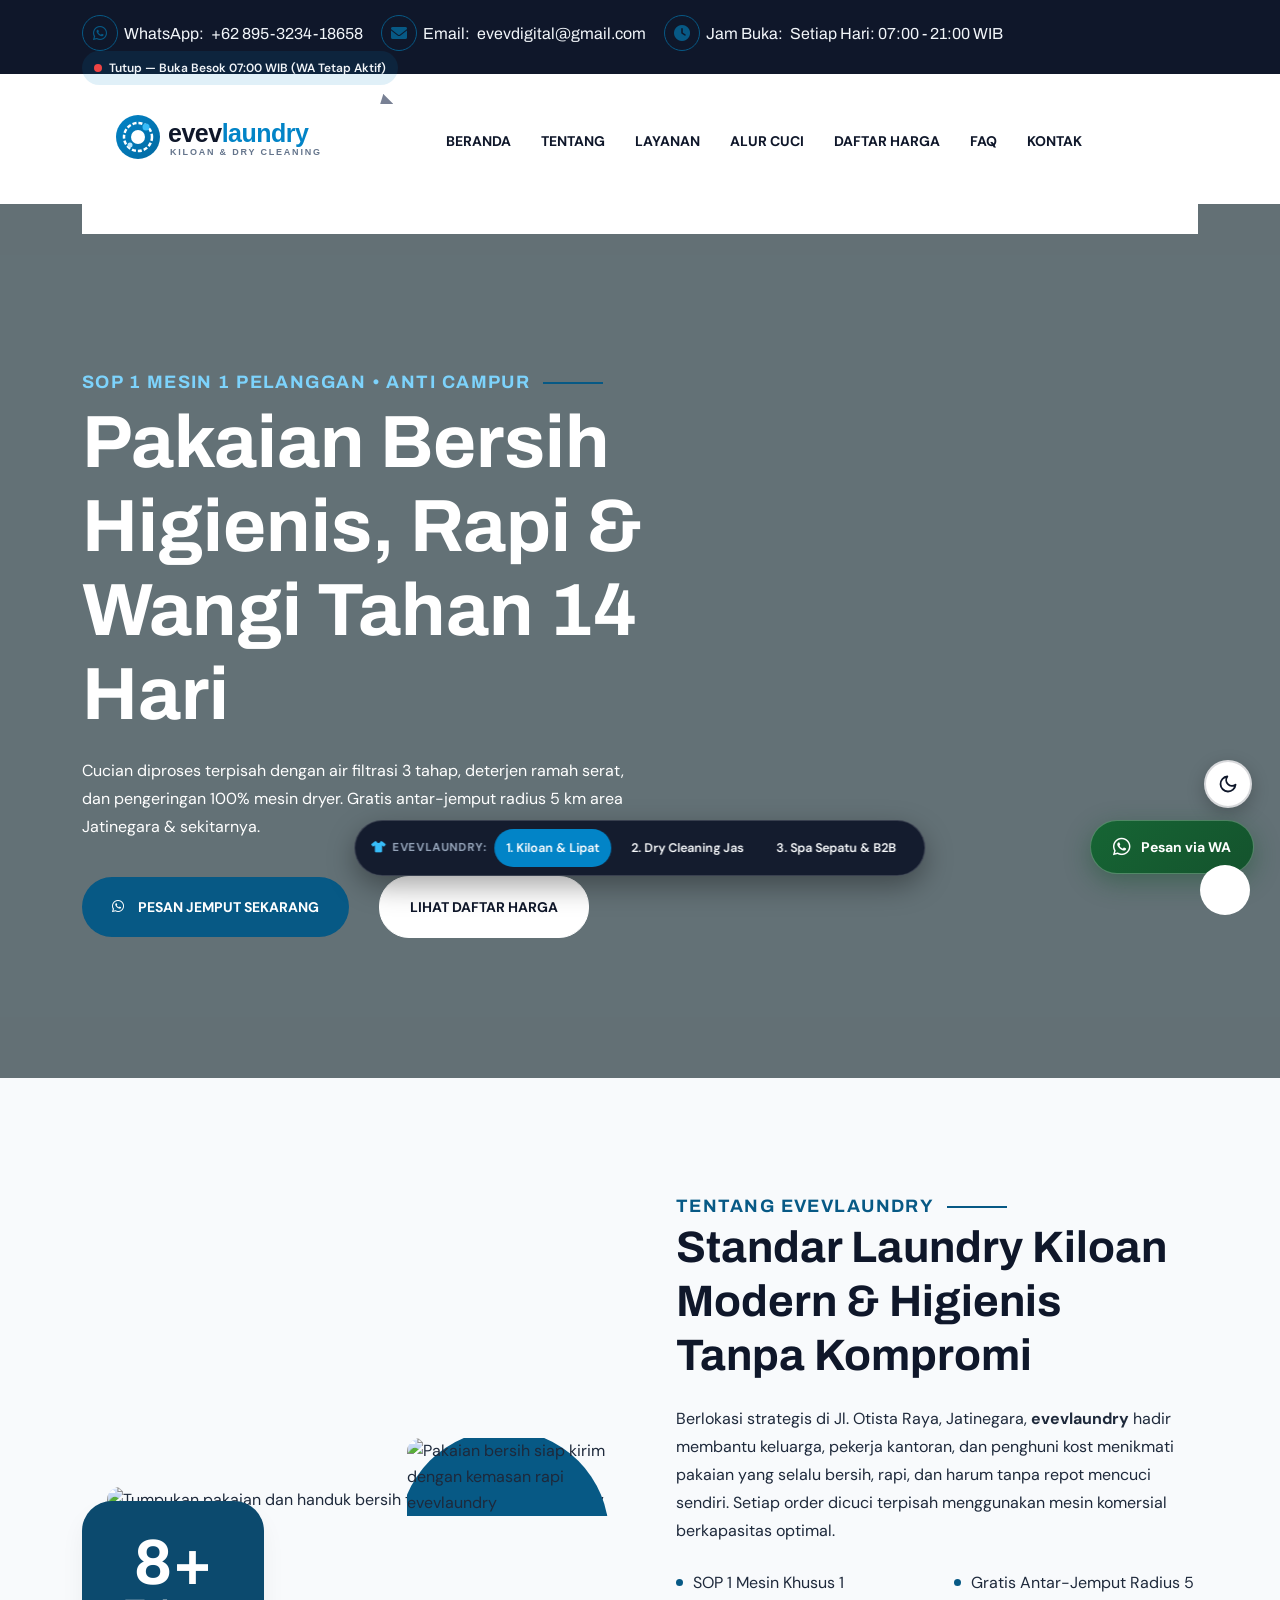
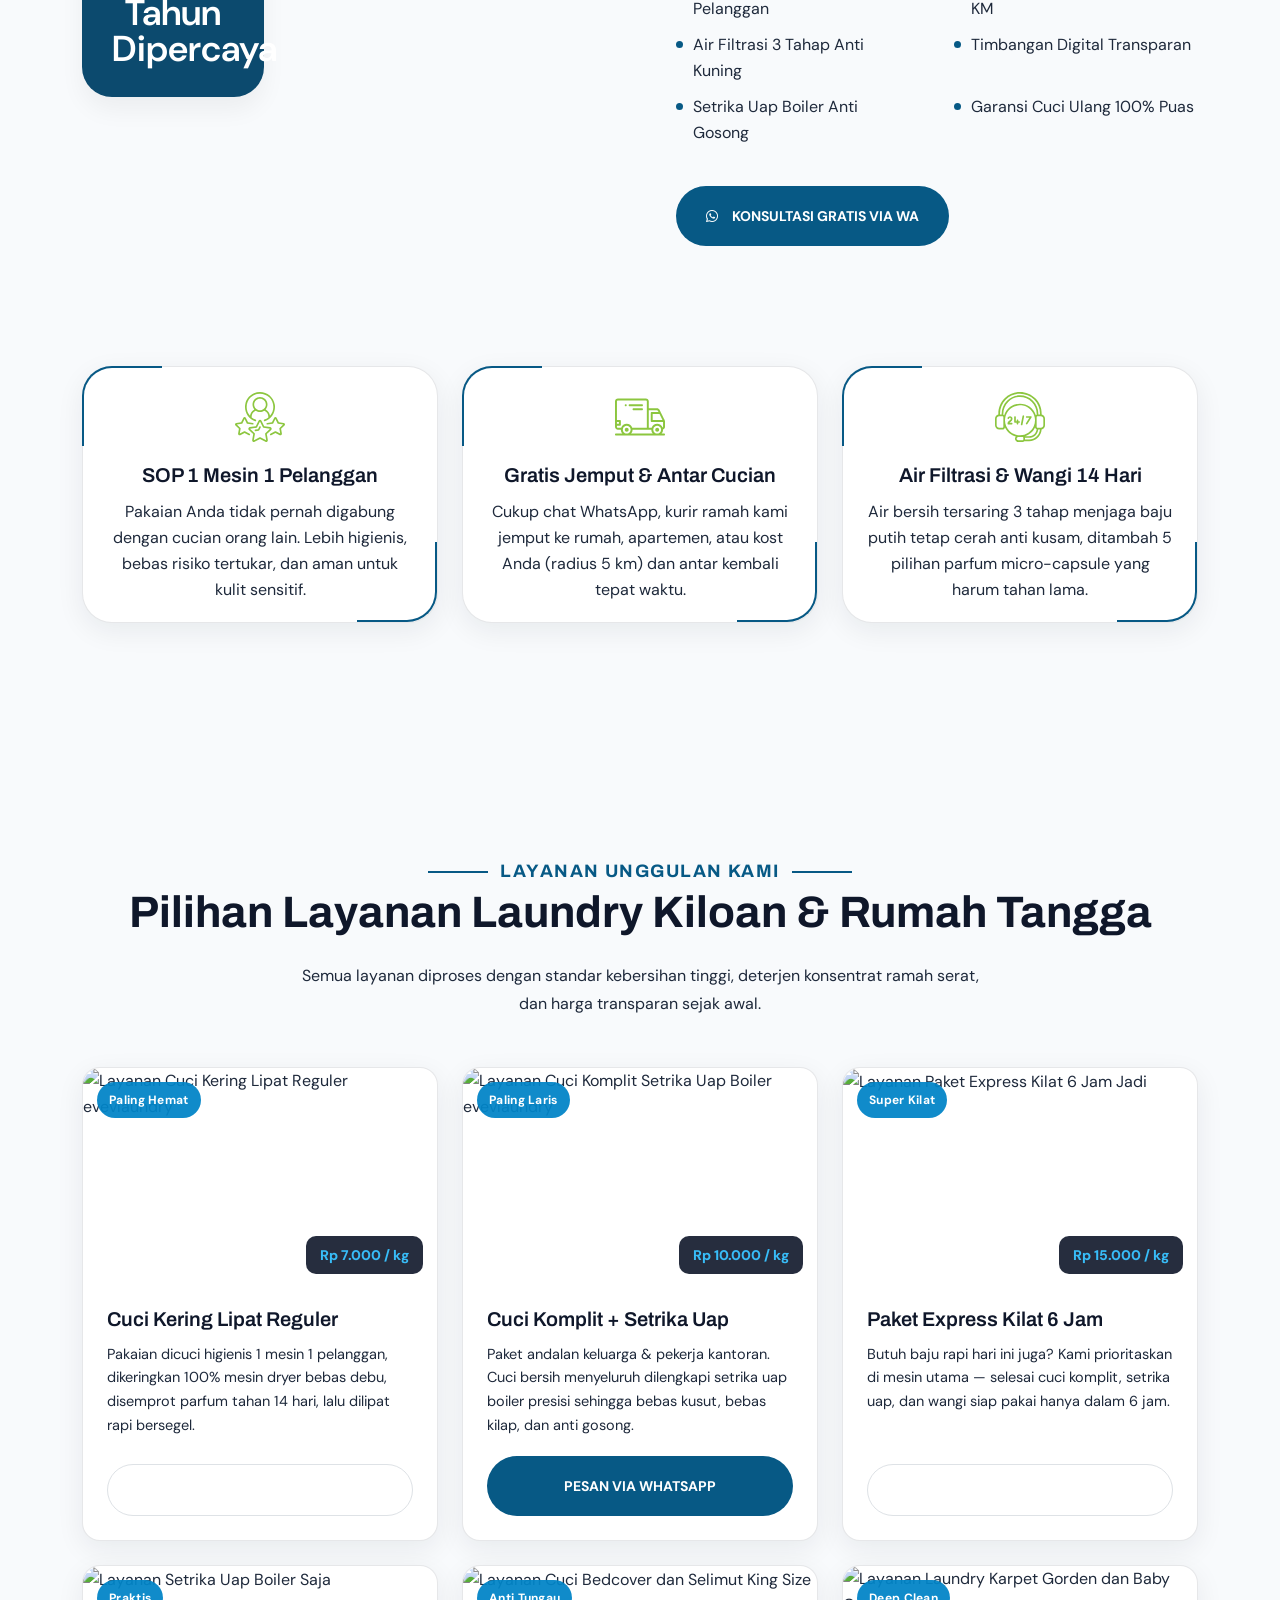
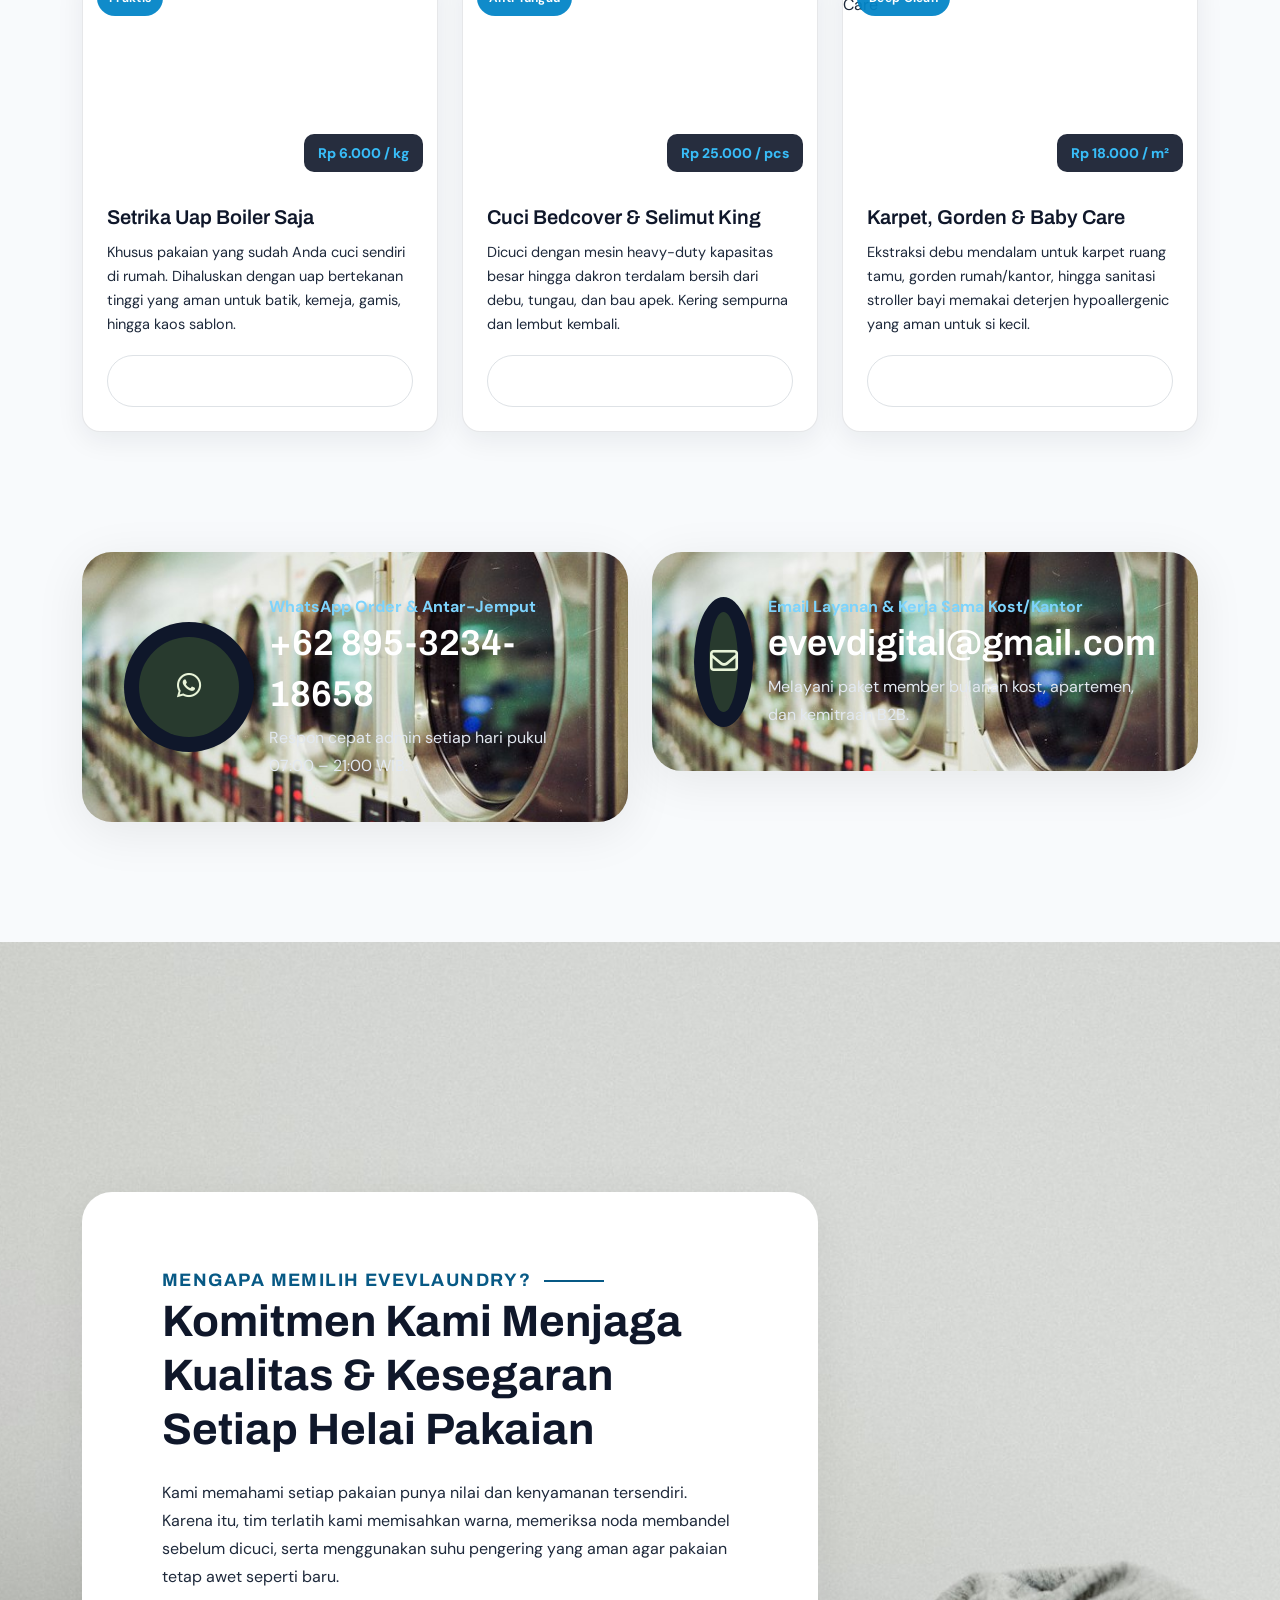
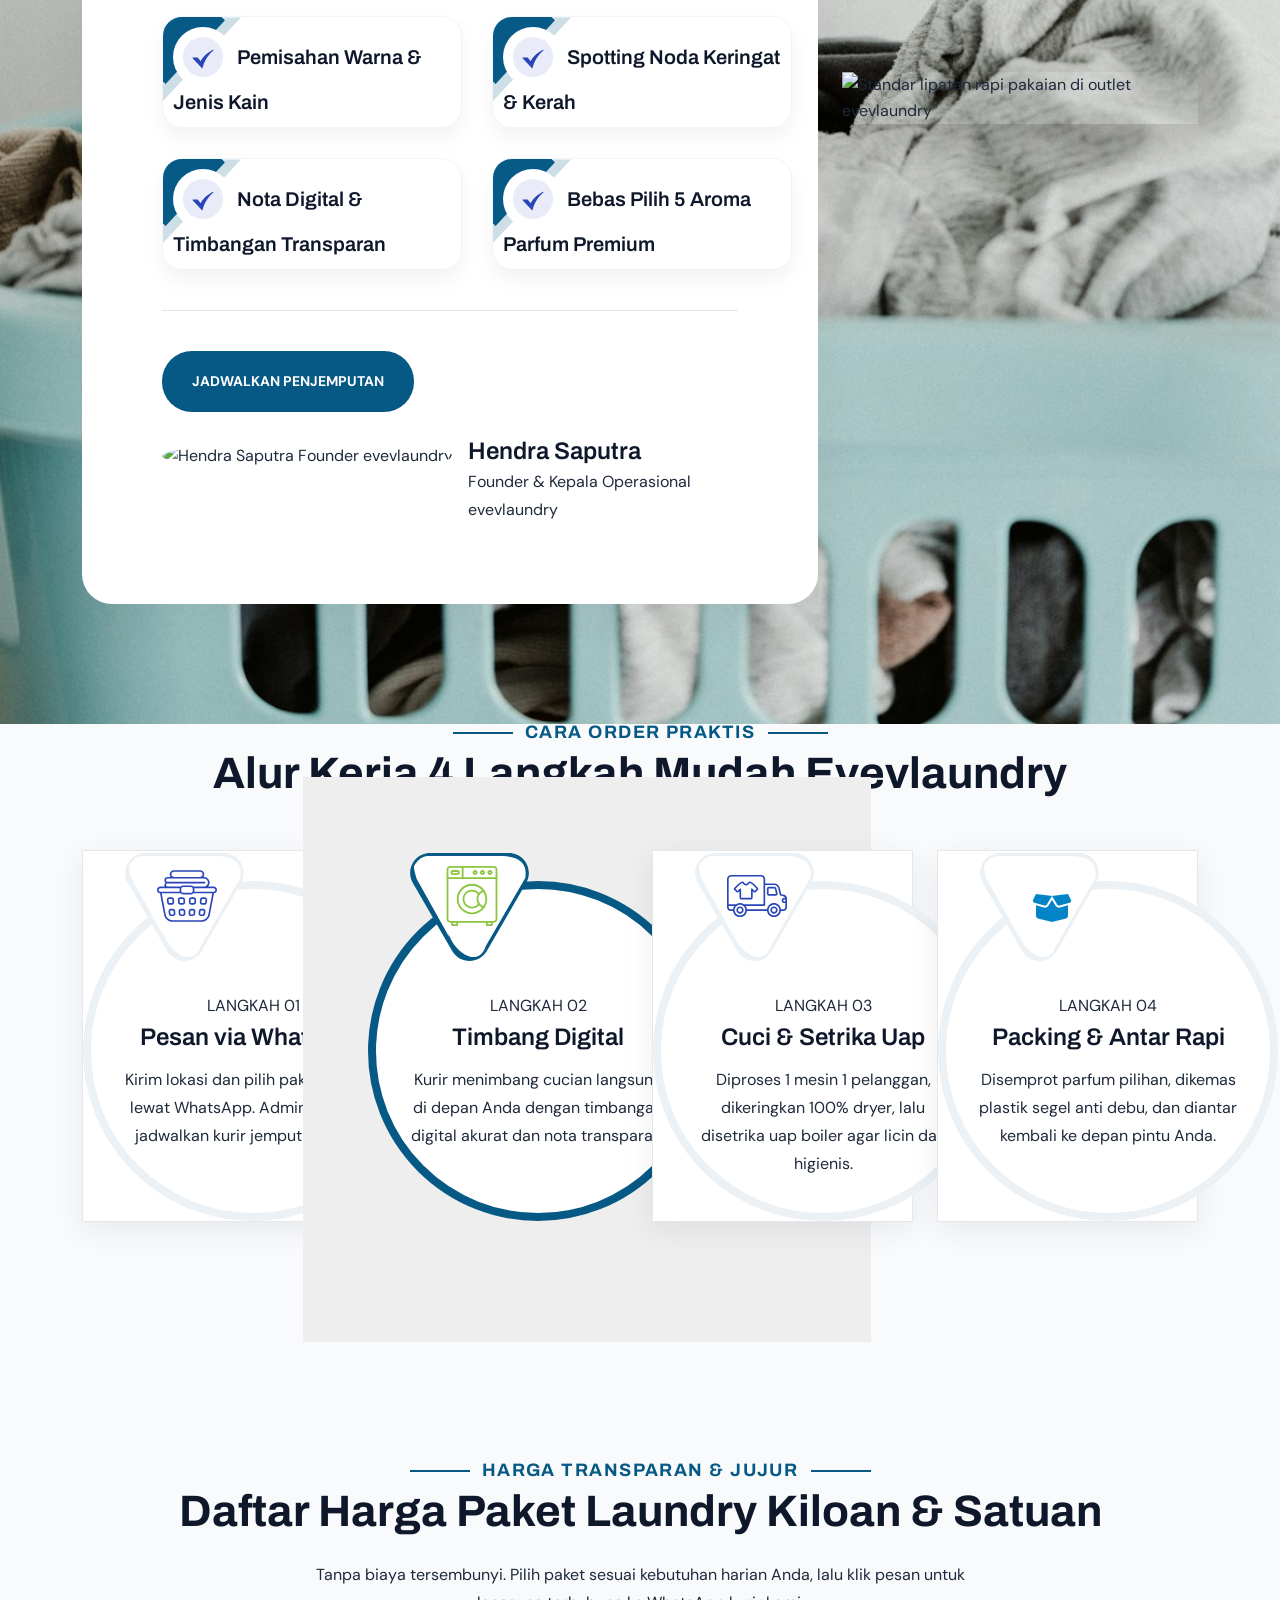
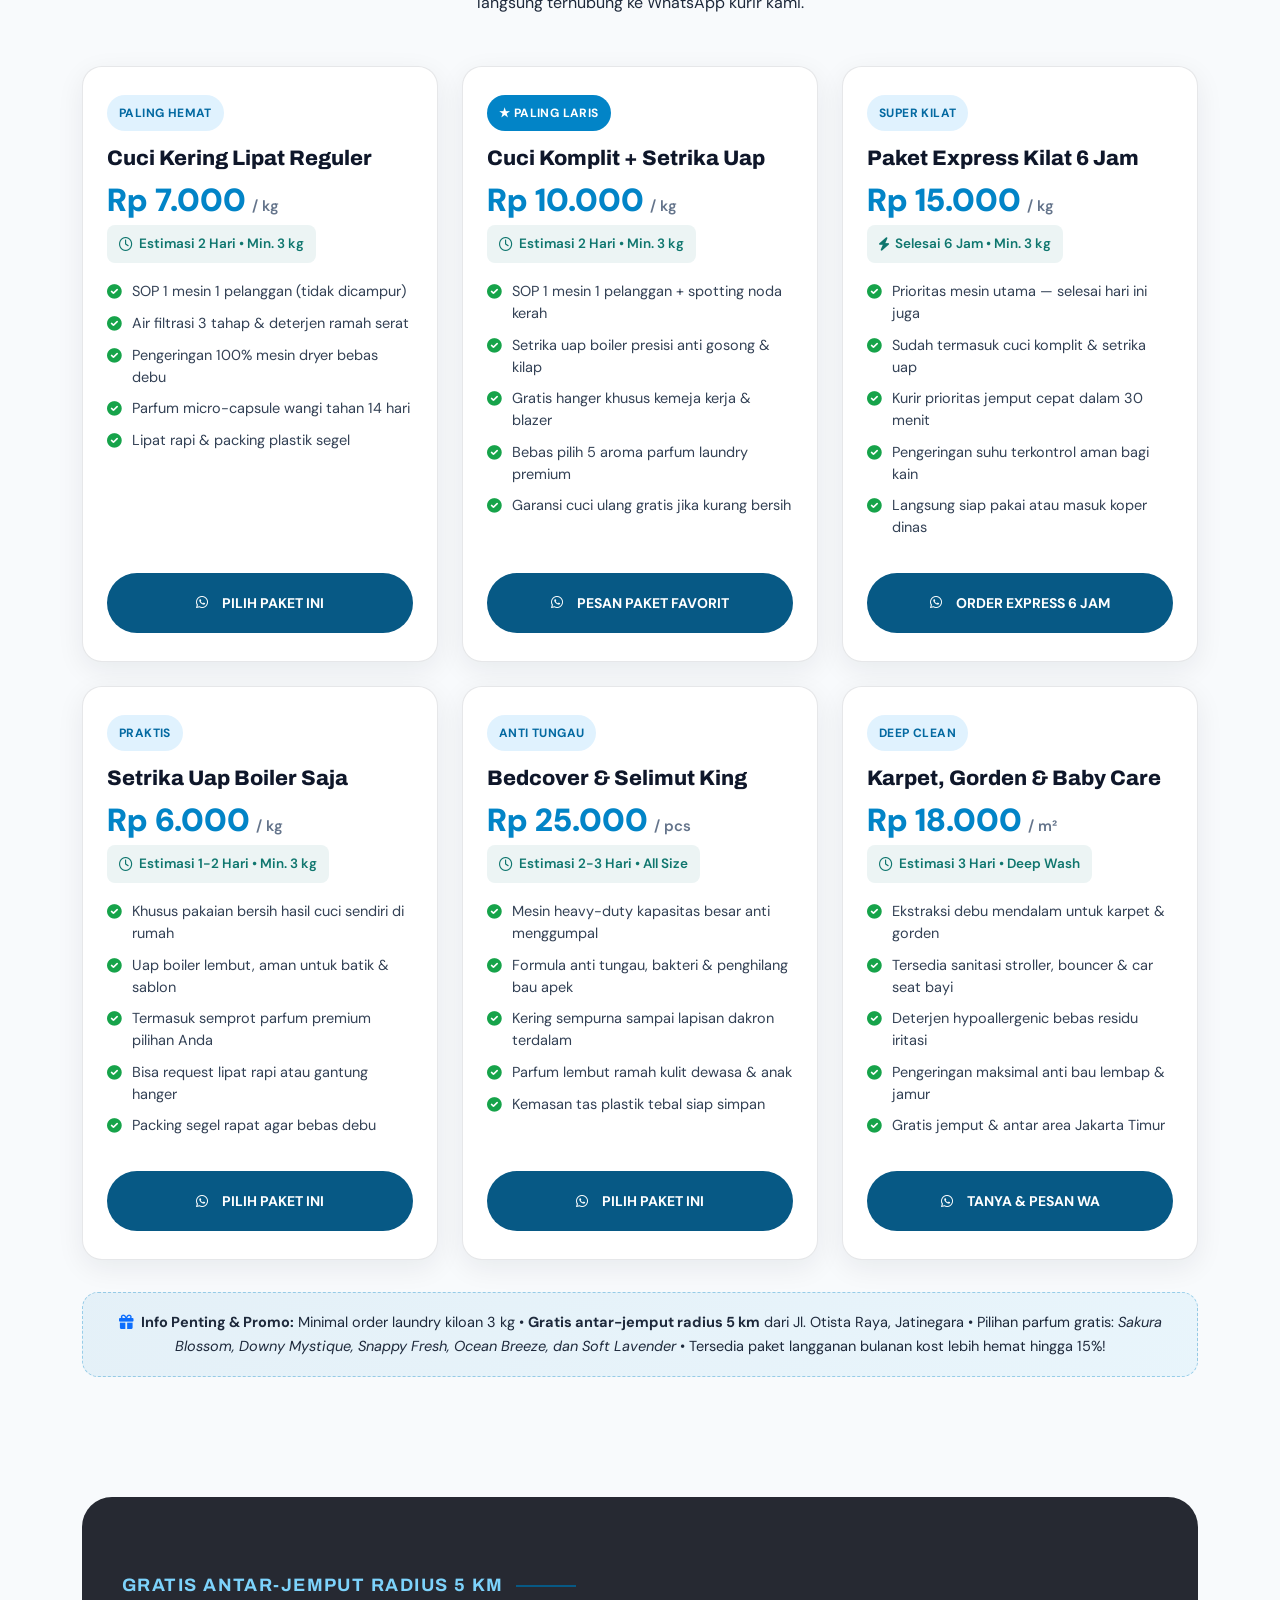
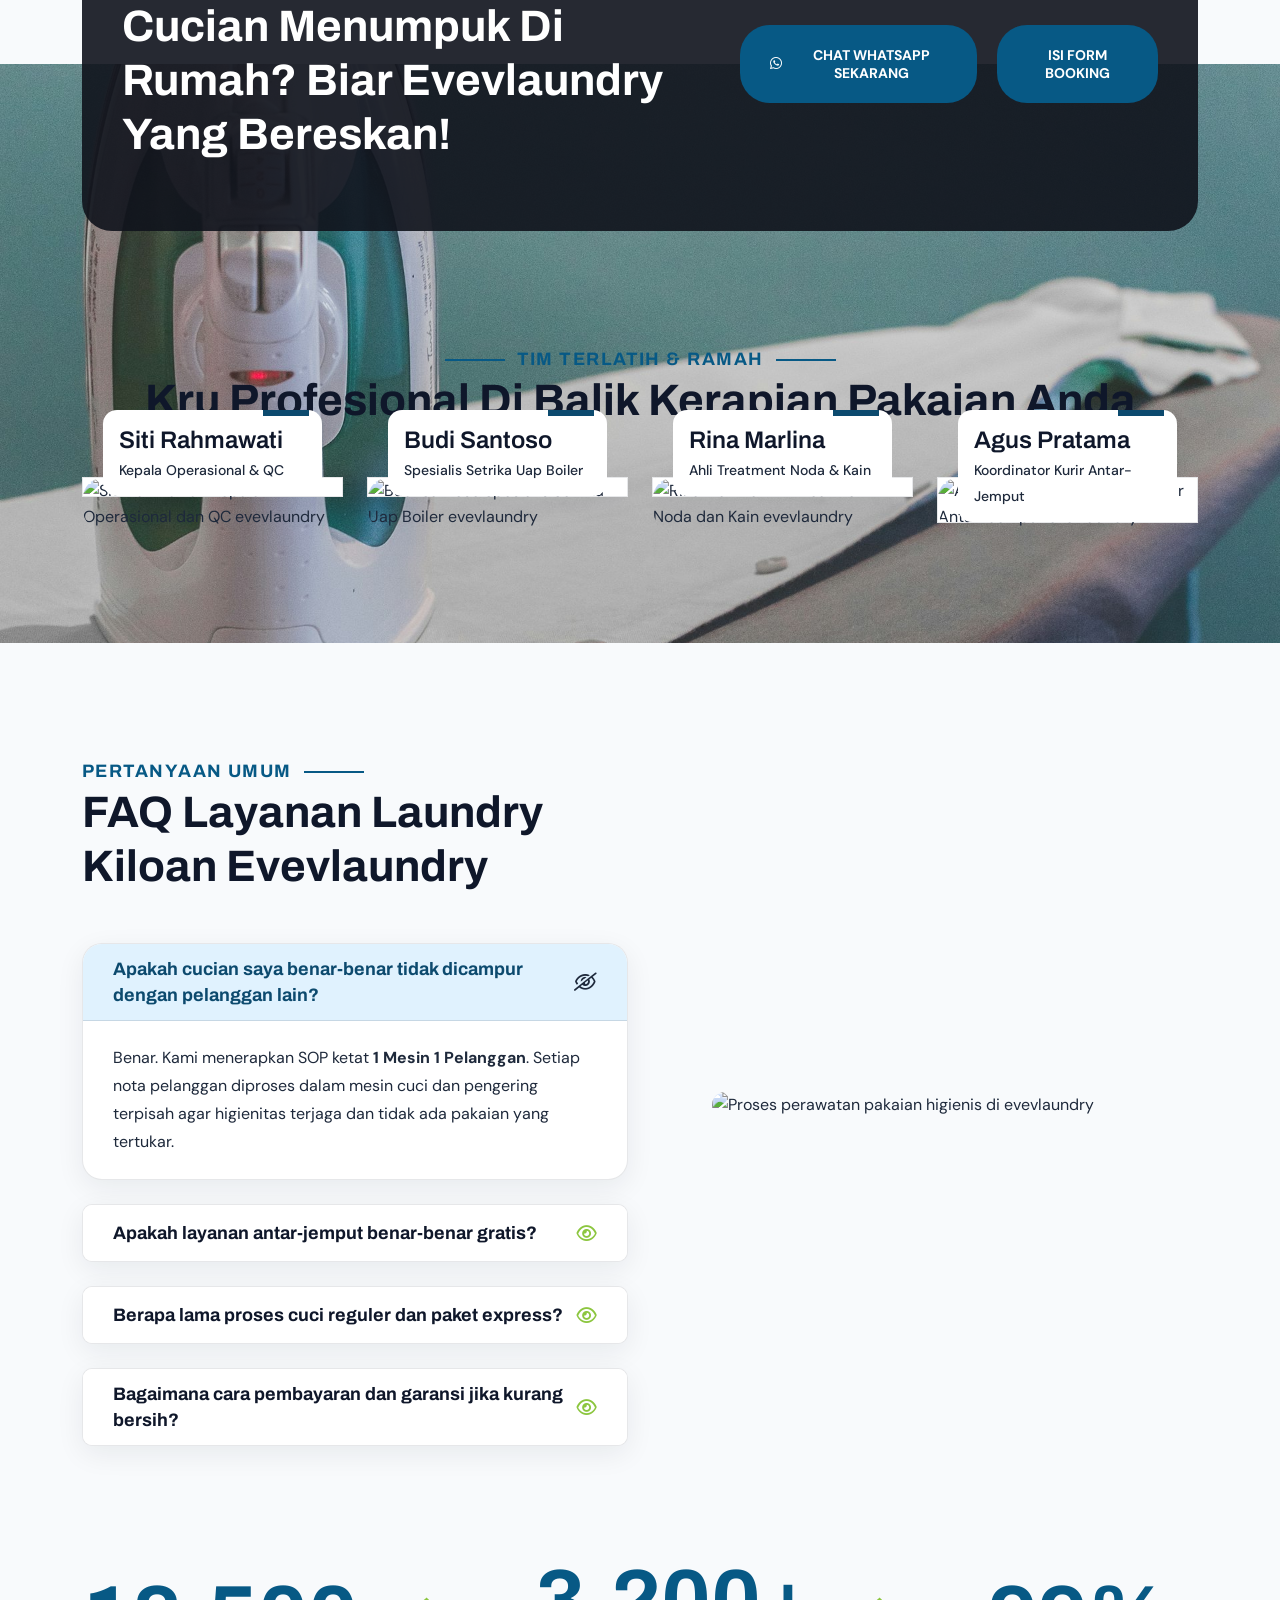
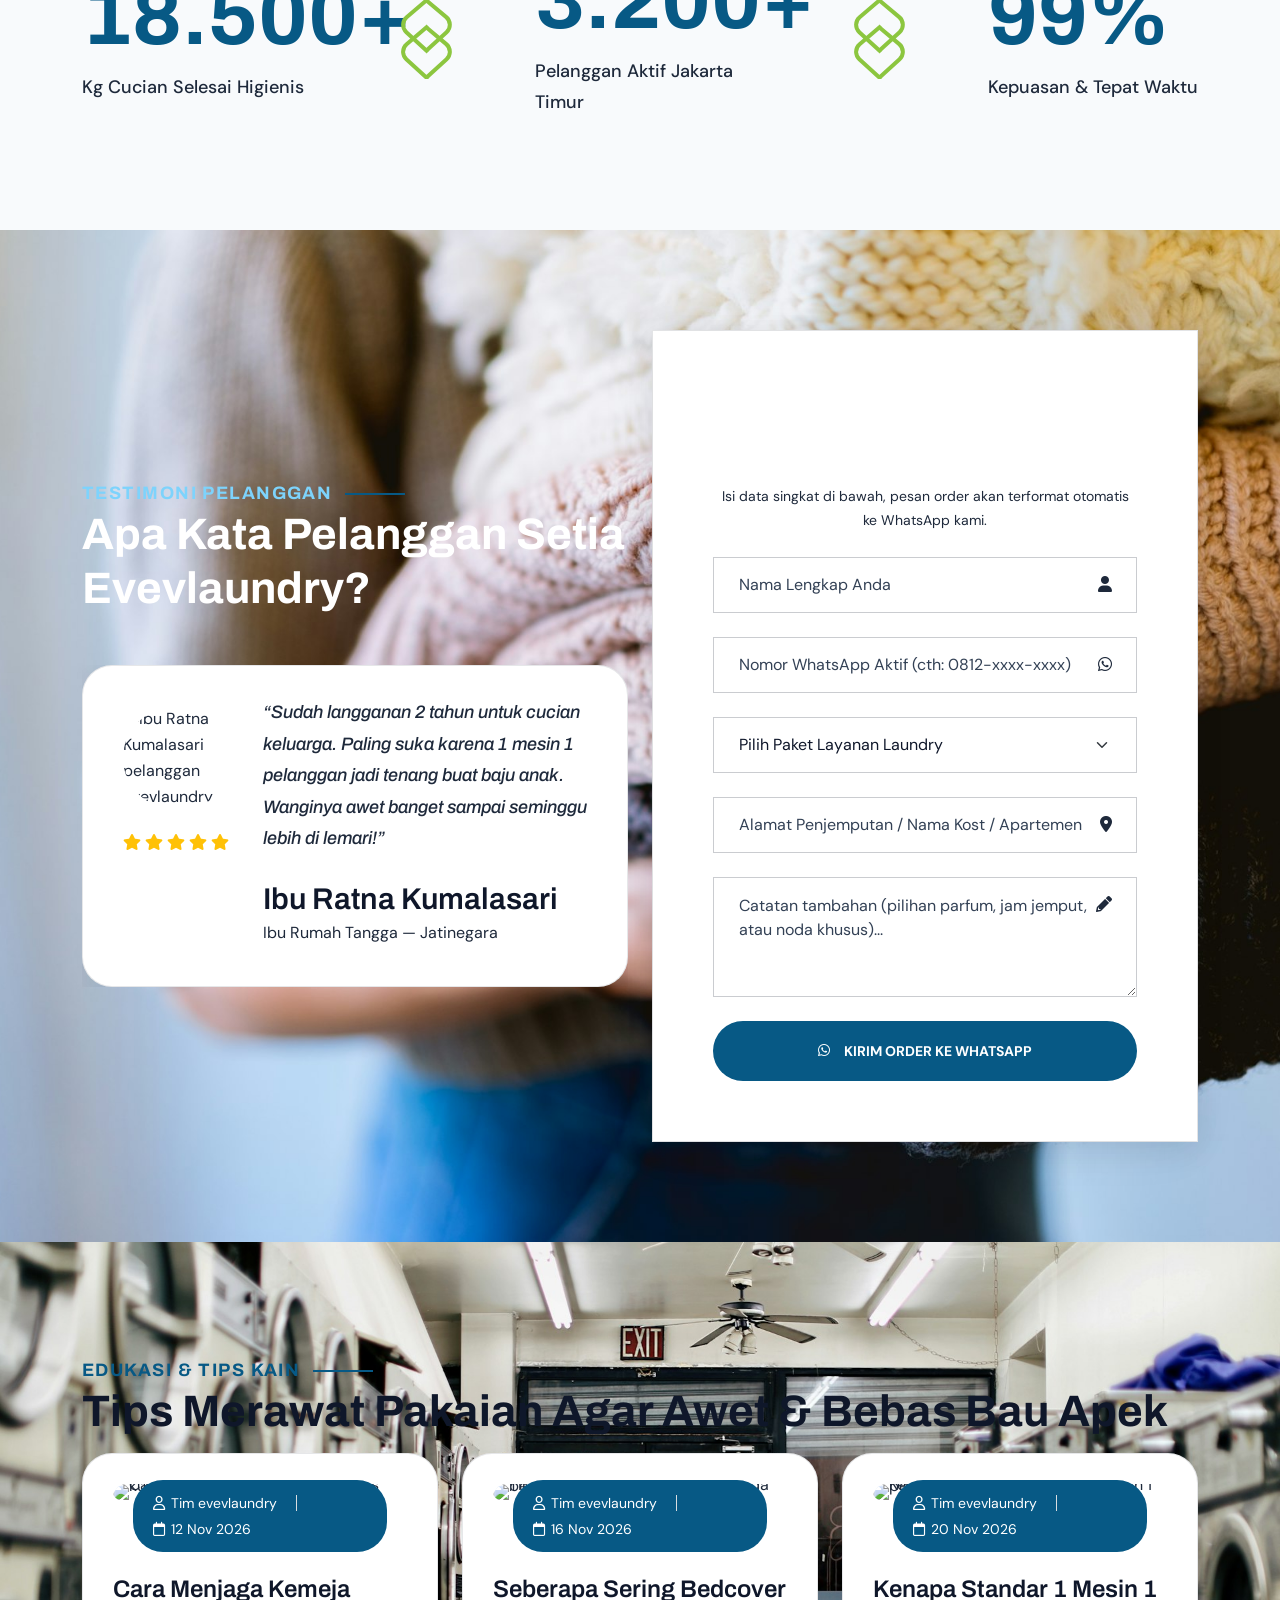
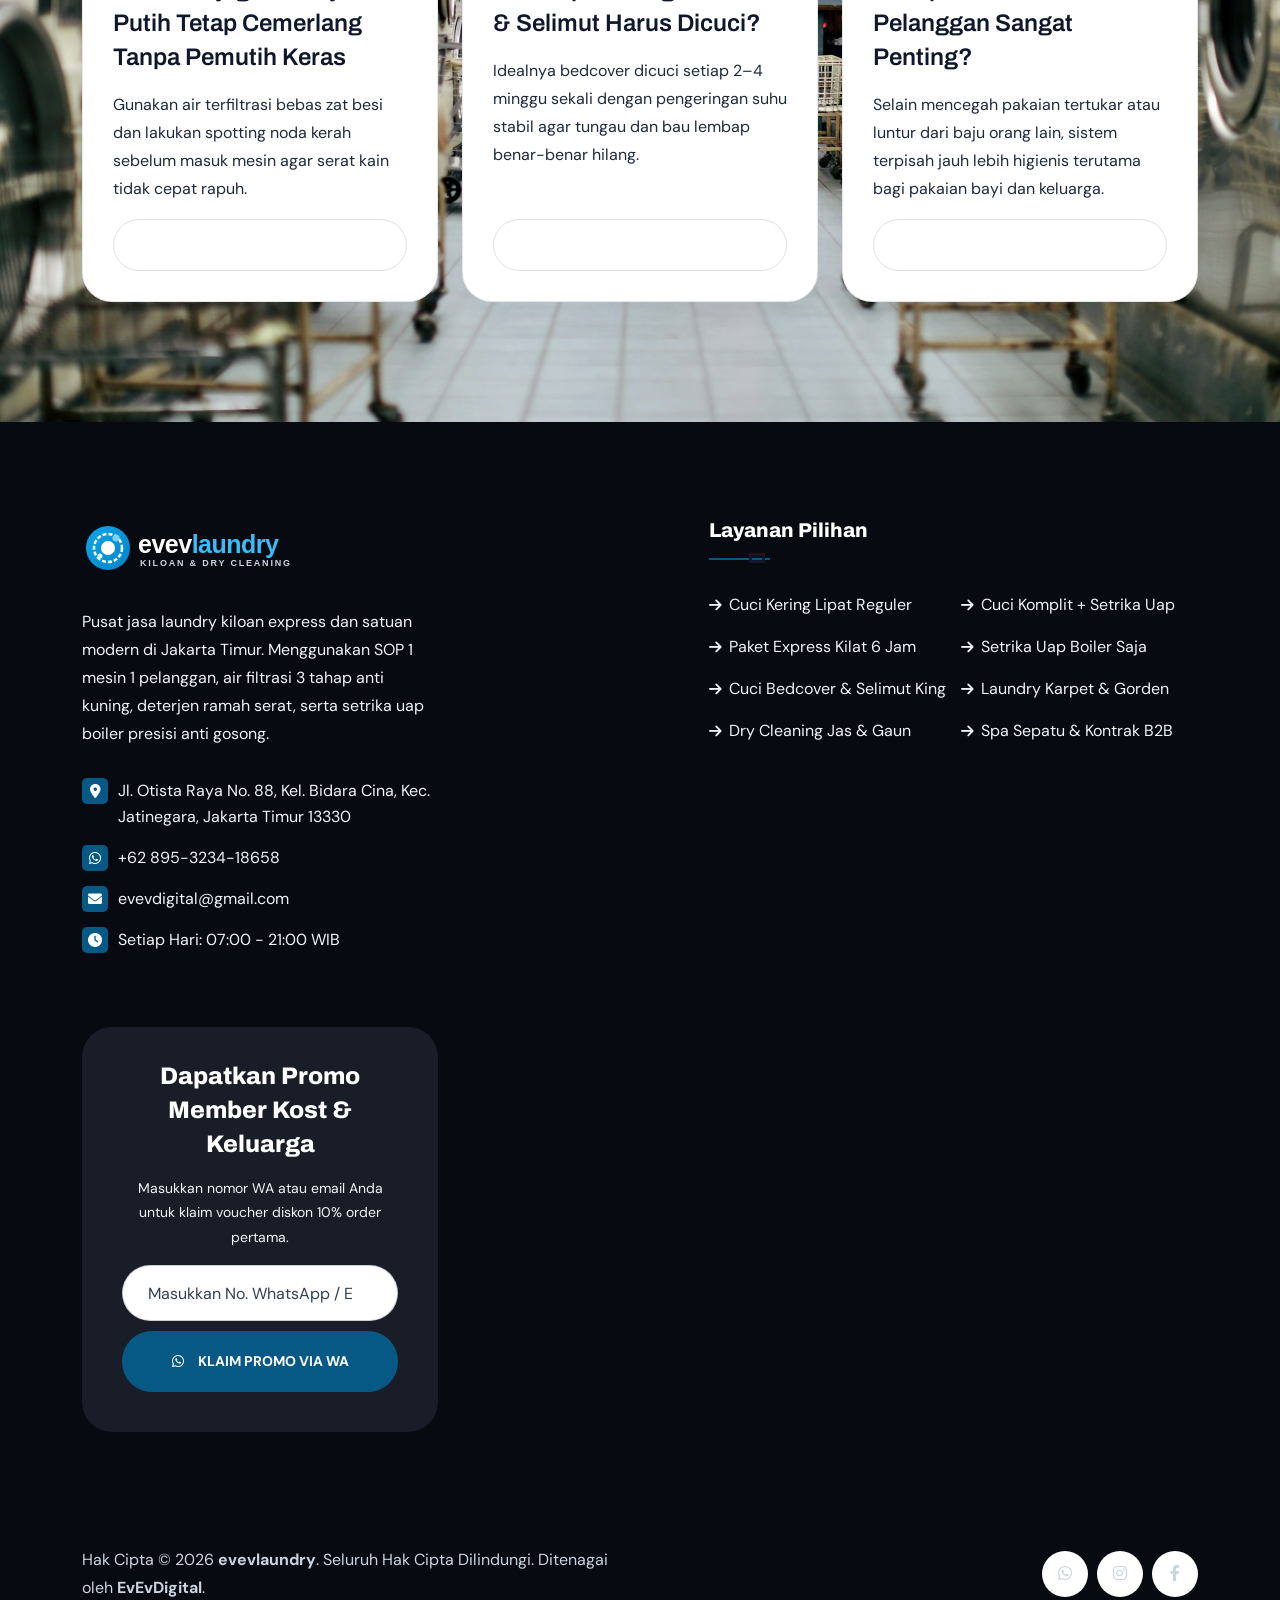
==== commit 3ed890d8: "fix(laundry): replace placeholder bg with real high-res images, restore inline bg gradients and fix " ====
--- a/index.html
+++ b/index.html
@@ -1,1672 +1,1672 @@
-<!doctype html>
-<html class="no-js" lang="id" data-theme="light">
-
-<head>
-    <meta charset="utf-8">
-    <meta http-equiv="x-ua-compatible" content="ie=edge">
-    <title>evevlaundry | Laundry Kiloan Express, Cuci Lipat &amp; Setrika Uap Higienis Jakarta Timur</title>
-    <meta name="author" content="evevlaundry">
-    <meta name="description" content="Jasa laundry kiloan express, cuci komplit setrika uap boiler, dan cuci bedcover higienis di Jakarta Timur. SOP 1 mesin 1 pelanggan, air filtrasi 3 tahap, wangi tahan 14 hari, gratis antar-jemput radius 5 km.">
-    <meta name="keywords" content="laundry kiloan jakarta timur, laundry express jatinegara, cuci setrika uap boiler, laundry antar jemput gratis, cuci bedcover jakarta timur, evevlaundry">
-    <meta name="robots" content="INDEX,FOLLOW">
-    <!-- Anti-FOUC Script (Aktif Sebelum CSS Dimuat) -->
-    <script>
-        (function () {
-            try {
-                var saved = localStorage.getItem("evev_theme_preference") || localStorage.getItem("evev_theme");
-                var theme = (saved === "dark" || saved === "light")
-                    ? saved
-                    : (window.matchMedia && window.matchMedia("(prefers-color-scheme: dark)").matches ? "dark" : "light");
-                document.documentElement.classList.add("theme-preload");
-                document.documentElement.setAttribute("data-theme", theme);
-                document.documentElement.style.colorScheme = theme;
-            } catch (e) {}
-        })();
-    </script>
-
-
-    <!-- Mobile Specific Metas -->
-    <meta name="viewport" content="width=device-width, initial-scale=1, shrink-to-fit=no">
-
-    <!-- Favicons -->
-    <link rel="apple-touch-icon" sizes="180x180" href="assets/img/favicons/apple-icon-180x180.png">
-    <link rel="icon" type="image/png" sizes="32x32" href="assets/img/favicons/favicon-32x32.png">
-    <link rel="icon" type="image/png" sizes="16x16" href="assets/img/favicons/favicon-16x16.png">
-    <link rel="manifest" href="assets/img/favicons/manifest.json">
-    <meta name="theme-color" content="#0284c7">
-
-    <!-- Google Fonts -->
-    <link rel="preconnect" href="https://fonts.googleapis.com">
-    <link rel="preconnect" href="https://fonts.gstatic.com" crossorigin>
-    <link href="https://fonts.googleapis.com/css2?family=Archivo:wght@400;500;600;700;800;900&family=DM+Sans:opsz,wght@9..40,400;9..40,500;9..40,600;9..40,700&display=swap" rel="stylesheet">
-
-    <!-- All CSS Files -->
-    <link rel="stylesheet" href="assets/css/bootstrap.min.css">
-    <link rel="stylesheet" href="assets/css/fontawesome.min.css">
-    <link rel="stylesheet" href="assets/css/magnific-popup.min.css">
-    <link rel="stylesheet" href="assets/css/swiper-bundle.min.css">
-    <link rel="stylesheet" href="assets/css/style.css">
-    <link rel="stylesheet" href="theme-toggle.css">
-    <link rel="stylesheet" href="responsive.css">
-
-    <!-- Polish & Anti-Clipping Safeguards for Services, Pricing & Images -->
-    <style>
-        /* Brand fallback jika logo SVG lokal belum tersedia */
-        .brand-logo-fallback {
-            display: inline-flex;
-            align-items: center;
-            gap: 8px;
-            font-family: 'Archivo', sans-serif;
-            font-weight: 800;
-            font-size: 24px;
-            letter-spacing: -0.5px;
-            color: #0284c7;
-            text-decoration: none;
-        }
-        .footer-wrapper .brand-logo-fallback,
-        [data-theme="dark"] .brand-logo-fallback {
-            color: #38bdf8;
-        }
-
-        /* Standar foto rapi object-fit: cover */
-        .evev-cover-img {
-            width: 100%;
-            height: 100%;
-            object-fit: cover;
-            display: block;
-        }
-        .th-hero-bg {
-            background-size: cover !important;
-            background-position: center !important;
-            position: relative;
-        }
-        .th-hero-bg::after {
-            content: "";
-            position: absolute;
-            inset: 0;
-            background: linear-gradient(90deg, rgba(7, 15, 31, 0.88) 0%, rgba(7, 15, 31, 0.65) 55%, rgba(7, 15, 31, 0.35) 100%);
-            z-index: 1;
-        }
-        .th-hero-bg > img.hero-photo-bg {
-            position: absolute;
-            inset: 0;
-            width: 100%;
-            height: 100%;
-            object-fit: cover;
-            z-index: 0;
-        }
-        .hero-1 .hero-style1 {
-            position: relative;
-            z-index: 3;
-        }
-        .hero-1 .hero-title,
-        .hero-1 .hero-text {
-            color: #ffffff !important;
-        }
-
-        /* Status Buka Live Badge */
-        .live-status-badge {
-            display: inline-flex;
-            align-items: center;
-            gap: 7px;
-            padding: 4px 12px;
-            border-radius: 999px;
-            font-size: 12px;
-            font-weight: 600;
-            background: rgba(2, 132, 199, 0.12);
-            color: #0369a1;
-        }
-        [data-theme="dark"] .live-status-badge {
-            background: rgba(56, 189, 248, 0.14);
-            color: #7dd3fc;
-        }
-        .status-dot {
-            width: 8px;
-            height: 8px;
-            border-radius: 50%;
-            display: inline-block;
-        }
-        .status-dot.is-open { background: #22c55e; box-shadow: 0 0 0 3px rgba(34, 197, 94, 0.25); }
-        .status-dot.is-closed { background: #ef4444; }
-
-        /* Kartu Layanan — 100% Terbaca Jelas Tanpa Terpotong */
-        .evev-service-card {
-            background: #ffffff;
-            border: 1px solid rgba(15, 23, 42, 0.08);
-            border-radius: 18px;
-            overflow: visible;
-            display: flex;
-            flex-direction: column;
-            height: 100%;
-            box-shadow: 0 8px 28px rgba(15, 23, 42, 0.06);
-            transition: transform 0.25s ease, box-shadow 0.25s ease;
-        }
-        .evev-service-card:hover {
-            transform: translateY(-6px);
-            box-shadow: 0 16px 36px rgba(2, 132, 199, 0.14);
-        }
-        [data-theme="dark"] .evev-service-card {
-            background: #172235;
-            border-color: rgba(255, 255, 255, 0.1);
-        }
-        .evev-service-thumb {
-            position: relative;
-            height: 220px;
-            overflow: hidden;
-            border-radius: 18px 18px 0 0;
-        }
-        .evev-service-thumb img {
-            width: 100%;
-            height: 100%;
-            object-fit: cover;
-            transition: transform 0.4s ease;
-        }
-        .evev-service-card:hover .evev-service-thumb img {
-            transform: scale(1.05);
-        }
-        .evev-service-badge {
-            position: absolute;
-            top: 14px;
-            left: 14px;
-            background: rgba(2, 132, 199, 0.94);
-            color: #ffffff;
-            font-size: 12px;
-            font-weight: 700;
-            padding: 5px 12px;
-            border-radius: 999px;
-            letter-spacing: 0.3px;
-        }
-        .evev-service-price-pill {
-            position: absolute;
-            bottom: 14px;
-            right: 14px;
-            background: rgba(15, 23, 42, 0.9);
-            color: #38bdf8;
-            font-size: 14px;
-            font-weight: 800;
-            padding: 6px 14px;
-            border-radius: 10px;
-            backdrop-filter: blur(4px);
-        }
-        .evev-service-body {
-            padding: 24px;
-            display: flex;
-            flex-direction: column;
-            flex: 1 1 auto;
-        }
-        .evev-service-body .box-title {
-            font-size: 20px;
-            line-height: 1.35;
-            margin-bottom: 10px;
-            overflow: visible;
-            white-space: normal;
-        }
-        .evev-service-body .service-desc {
-            font-size: 14.5px;
-            line-height: 1.65;
-            margin-bottom: 18px;
-            overflow: visible;
-            white-space: normal;
-        }
-
-        /* Kartu Harga — 100% Terbaca Jelas Tanpa Terpotong */
-        .evev-price-card {
-            background: #ffffff;
-            border: 1.5px solid rgba(15, 23, 42, 0.09);
-            border-radius: 20px;
-            padding: 28px 24px;
-            display: flex;
-            flex-direction: column;
-            height: 100%;
-            position: relative;
-            overflow: visible !important;
-            box-shadow: 0 8px 28px rgba(15, 23, 42, 0.06);
-            transition: transform 0.25s ease, border-color 0.25s ease;
-        }
-        .evev-price-card:hover {
-            transform: translateY(-5px);
-            border-color: #0284c7;
-        }
-        .evev-price-card.is-popular {
-            border: 2px solid #0284c7;
-            box-shadow: 0 16px 40px rgba(2, 132, 199, 0.16);
-        }
-        [data-theme="dark"] .evev-price-card {
-            background: #172235;
-            border-color: rgba(255, 255, 255, 0.12);
-        }
-        [data-theme="dark"] .evev-price-card.is-popular {
-            border-color: #38bdf8;
-        }
-        .evev-price-badge {
-            display: inline-block;
-            align-self: flex-start;
-            background: #e0f2fe;
-            color: #0369a1;
-            font-size: 12px;
-            font-weight: 700;
-            padding: 5px 12px;
-            border-radius: 999px;
-            margin-bottom: 14px;
-            text-transform: uppercase;
-            letter-spacing: 0.4px;
-        }
-        .evev-price-card.is-popular .evev-price-badge {
-            background: #0284c7;
-            color: #ffffff;
-        }
-        [data-theme="dark"] .evev-price-badge {
-            background: rgba(56, 189, 248, 0.18);
-            color: #7dd3fc;
-        }
-        .evev-price-title {
-            font-size: 21px;
-            font-weight: 800;
-            line-height: 1.3;
-            margin-bottom: 10px;
-            white-space: normal;
-            overflow: visible;
-        }
-        .evev-price-amount {
-            display: flex;
-            align-items: baseline;
-            gap: 6px;
-            flex-wrap: wrap;
-            margin-bottom: 6px;
-        }
-        .evev-price-amount .nominal {
-            font-size: 32px;
-            font-weight: 900;
-            color: #0284c7;
-            line-height: 1.15;
-        }
-        [data-theme="dark"] .evev-price-amount .nominal {
-            color: #38bdf8;
-        }
-        .evev-price-amount .unit {
-            font-size: 15px;
-            font-weight: 600;
-            color: #64748b;
-        }
-        [data-theme="dark"] .evev-price-amount .unit {
-            color: #cbd5e1;
-        }
-        .evev-price-meta {
-            font-size: 13.5px;
-            font-weight: 600;
-            color: #0f766e;
-            background: rgba(15, 118, 110, 0.08);
-            padding: 6px 12px;
-            border-radius: 8px;
-            margin-bottom: 18px;
-            display: inline-flex;
-            align-items: center;
-            gap: 6px;
-            align-self: flex-start;
-        }
-        [data-theme="dark"] .evev-price-meta {
-            color: #5eead4;
-            background: rgba(94, 234, 212, 0.12);
-        }
-        .evev-price-features {
-            list-style: none;
-            padding: 0;
-            margin: 0 0 24px 0;
-            flex: 1 1 auto;
-        }
-        .evev-price-features li {
-            display: flex;
-            align-items: flex-start;
-            gap: 10px;
-            font-size: 14.5px;
-            line-height: 1.5;
-            margin-bottom: 10px;
-            color: #334155;
-            white-space: normal;
-            overflow: visible;
-        }
-        [data-theme="dark"] .evev-price-features li {
-            color: #e2e8f0;
-        }
-        .evev-price-features li i {
-            color: #16a34a;
-            margin-top: 4px;
-            flex-shrink: 0;
-        }
-        .evev-price-note {
-            background: linear-gradient(135deg, rgba(2, 132, 199, 0.08), rgba(56, 189, 248, 0.08));
-            border: 1px dashed rgba(2, 132, 199, 0.35);
-            border-radius: 16px;
-            padding: 18px 24px;
-            margin-top: 32px;
-            text-align: center;
-            font-size: 14.5px;
-            line-height: 1.6;
-        }
-        [data-theme="dark"] .evev-price-note {
-            color: #e2e8f0;
-            background: rgba(56, 189, 248, 0.08);
-            border-color: rgba(56, 189, 248, 0.35);
-        }
-
-        /* Team, Blog, About, FAQ Image Aspect Stability */
-        .img-box1 .img1 img { width: 100%; height: 420px; object-fit: cover; border-radius: 16px; }
-        .img-box1 .img2 img { width: 100%; height: 240px; object-fit: cover; border-radius: 14px; }
-        .team-box .team-img img { width: 100%; height: 300px; object-fit: cover; border-radius: 14px; }
-        .blog-card .blog-img img { width: 100%; height: 230px; object-fit: cover; border-radius: 14px 14px 0 0; }
-        .faq-img1 .img1 img { width: 100%; height: 440px; object-fit: cover; border-radius: 20px; }
-        .testi-card_avater img { width: 72px; height: 72px; object-fit: cover; border-radius: 50%; }
-        .about-avater img { width: 56px; height: 56px; object-fit: cover; border-radius: 50%; }
-        .recent-post .media-img img { width: 80px; height: 80px; object-fit: cover; border-radius: 10px; }
-
-        /* Floating Controls Positioning (Anti-Overlap Desktop & Mobile) */
-        .floating-theme-btn {
-            position: fixed;
-            bottom: 92px;
-            right: 28px;
-            z-index: 9998;
-            width: 48px;
-            height: 48px;
-            margin-right: 0 !important;
-            box-shadow: 0 6px 18px rgba(0, 0, 0, 0.22);
-        }
-        #evev-template-switcher {
-            position: fixed;
-            bottom: 24px;
-            left: 50%;
-            transform: translateX(-50%);
-            z-index: 9997;
-            background: rgba(15, 23, 42, 0.94);
-            backdrop-filter: blur(10px);
-            padding: 8px 16px;
-            border-radius: 999px;
-            box-shadow: 0 10px 28px rgba(0, 0, 0, 0.35);
-            display: flex;
-            align-items: center;
-            gap: 8px;
-            border: 1px solid rgba(255, 255, 255, 0.16);
-        }
-        #evev-template-switcher .switcher-pill {
-            color: #f8fafc;
-            text-decoration: none;
-            font-size: 12.5px;
-            font-weight: 600;
-            padding: 6px 12px;
-            border-radius: 999px;
-            transition: background 0.2s ease;
-            white-space: nowrap;
-        }
-        #evev-template-switcher .switcher-pill.active,
-        #evev-template-switcher .switcher-pill:hover {
-            background: #0284c7;
-            color: #ffffff;
-        }
-
-        @media (max-width: 767px) {
-            .floating-theme-btn {
-                bottom: 84px;
-                right: 18px;
-            }
-            .floating-wa-btn {
-                bottom: 20px !important;
-                right: 18px !important;
-            }
-            #evev-template-switcher {
-                left: 12px;
-                transform: none;
-                bottom: 20px;
-                max-width: calc(100vw - 92px) !important;
-                overflow-x: auto;
-            }
-            .img-box1 .img1 img { height: 280px; }
-            .faq-img1 .img1 img { height: 280px; }
-        }
-    </style>
-</head>
-
-<body>
-
-    <!-- Preloader -->
-    <div class="preloader">
-        <button class="th-btn style2 preloaderCls">Tutup Preloader</button>
-        <div class="preloader-inner">
-            <div class="loader">
-                <div class="rot"></div>
-                <img src="assets/img/logo-white.svg" alt="Logo evevlaundry" loading="lazy" onerror="this.style.display='none';">
-            </div>
-        </div>
-    </div>
-
-    <!-- Sidemenu Info -->
-    <div class="sidemenu-wrapper sidemenu-info">
-        <div class="sidemenu-content">
-            <button class="closeButton sideMenuCls" aria-label="Tutup Menu Samping"><i class="far fa-times"></i></button>
-            <div class="widget">
-                <div class="th-widget-about">
-                    <div class="about-logo">
-                        <a href="#hero" class="brand-logo-fallback">
-                            <img src="assets/img/logo.svg" alt="Logo evevlaundry" loading="lazy" onerror="this.outerHTML='<span><i class=\'fas fa-sparkles\'></i> evevlaundry</span>';">
-                        </a>
-                    </div>
-                    <p class="about-text" data-config="deskripsi">Pusat jasa laundry kiloan express dan satuan modern di Jakarta Timur. SOP 1 mesin 1 pelanggan, air filtrasi 3 tahap anti kuning, dan setrika uap boiler anti gosong.</p>
-                    <div class="th-social">
-                        <a href="https://wa.me/62895323418658" data-wa-general="true" aria-label="WhatsApp evevlaundry"><i class="fab fa-whatsapp"></i></a>
-                        <a href="#kontak" aria-label="Instagram evevlaundry"><i class="fab fa-instagram"></i></a>
-                        <a href="#kontak" aria-label="Facebook evevlaundry"><i class="fab fa-facebook-f"></i></a>
-                    </div>
-                </div>
-            </div>
-            <div class="widget">
-                <h3 class="widget_title">Tips Perawatan Pakaian</h3>
-                <div class="recent-post-wrap">
-                    <div class="recent-post">
-                        <div class="media-img">
-                            <a href="#blog-sec"><img src="https://images.unsplash.com/photo-1517677208171-0bc6725a3e60?auto=format&fit=crop&w=300&q=80" alt="Tips menjaga baju putih tetap cemerlang" loading="lazy" style="object-fit: cover;"></a>
-                        </div>
-                        <div class="media-body">
-                            <div class="recent-post-meta">
-                                <a href="#blog-sec"><i class="far fa-calendar"></i>12 Nov 2026</a>
-                            </div>
-                            <h4 class="post-title"><a class="text-inherit" href="#blog-sec">Tips Menjaga Baju Putih Tetap Bersih Cemerlang</a></h4>
-                        </div>
-                    </div>
-                    <div class="recent-post">
-                        <div class="media-img">
-                            <a href="#blog-sec"><img src="https://images.unsplash.com/photo-1489274495757-95c7c837b101?auto=format&fit=crop&w=300&q=80" alt="Manfaat setrika uap boiler untuk pakaian" loading="lazy" style="object-fit: cover;"></a>
-                        </div>
-                        <div class="media-body">
-                            <div class="recent-post-meta">
-                                <a href="#blog-sec"><i class="far fa-calendar"></i>18 Nov 2026</a>
-                            </div>
-                            <h4 class="post-title"><a class="text-inherit" href="#blog-sec">Kenapa Setrika Uap Boiler Lebih Aman untuk Serat Kain?</a></h4>
-                        </div>
-                    </div>
-                </div>
-            </div>
-            <div class="widget">
-                <h3 class="widget_title">Hubungi Kami</h3>
-                <div class="th-widget-contact">
-                    <div class="info-box">
-                        <div class="info-box_icon"><i class="fas fa-location-dot"></i></div>
-                        <p class="info-box_text" data-config="alamat">Jl. Otista Raya No. 88, Kel. Bidara Cina, Kec. Jatinegara, Jakarta Timur 13330</p>
-                    </div>
-                    <div class="info-box">
-                        <div class="info-box_icon"><i class="fab fa-whatsapp"></i></div>
-                        <p class="info-box_text">
-                            <a href="https://wa.me/62895323418658?text=Halo%20evevlaundry%2C%20saya%20ingin%20pesan%20layanan%20antar-jemput%20laundry." data-wa-general="true" class="info-box_link" data-config="whatsappDisplay">+62 895-3234-18658</a>
-                        </p>
-                    </div>
-                    <div class="info-box">
-                        <div class="info-box_icon"><i class="fas fa-envelope"></i></div>
-                        <p class="info-box_text">
-                            <a href="mailto:evevdigital@gmail.com" class="info-box_link" data-config="email">evevdigital@gmail.com</a>
-                        </p>
-                    </div>
-                </div>
-            </div>
-        </div>
-    </div>
-
-    <!-- Popup Search -->
-    <div class="popup-search-box">
-        <button class="searchClose" aria-label="Tutup Pencarian"><i class="fas fa-times"></i></button>
-        <form action="#layanan">
-            <input type="text" placeholder="Cari layanan laundry (mis. kiloan, express, bedcover)...">
-            <button type="submit" aria-label="Cari"><i class="fas fa-search"></i></button>
-        </form>
-    </div>
-
-    <!-- Mobile Menu -->
-    <div class="th-menu-wrapper">
-        <div class="th-menu-area text-center">
-            <button class="th-menu-toggle" aria-label="Tutup Menu Mobile"><i class="fas fa-times"></i></button>
-            <div class="mobile-logo">
-                <a href="#hero" class="brand-logo-fallback">
-                    <img src="assets/img/logo.svg" alt="Logo evevlaundry" loading="lazy" onerror="this.outerHTML='<span><i class=\'fas fa-sparkles\'></i> evevlaundry</span>';">
-                </a>
-            </div>
-            <div class="th-mobile-menu">
-                <ul>
-                    <li><a href="template-1.html">Beranda</a></li>
-                    <li><a href="#tentang">Tentang Kami</a></li>
-                    <li><a href="#layanan">Layanan</a></li>
-                    <li><a href="#alur">Alur Cuci</a></li>
-                    <li><a href="#harga">Daftar Harga</a></li>
-                    <li><a href="#faq">FAQ</a></li>
-                    <li><a href="#booking">Booking Jemput</a></li>
-                    <li><a href="#kontak">Kontak</a></li>
-                </ul>
-            </div>
-        </div>
-    </div>
-
-    <!-- Header Area -->
-    <header class="th-header header-layout1">
-        <div class="header-top">
-            <div class="container th-container">
-                <div class="row justify-content-center justify-content-lg-between align-items-center">
-                    <div class="col-auto d-none d-md-block">
-                        <div class="header-links style2">
-                            <p class="header-notice text-theme">Pusat Laundry Kiloan Express &amp; Setrika Uap Higienis Jakarta Timur</p>
-                            <ul>
-                                <li><i class="fab fa-whatsapp"></i>WhatsApp: <a href="https://wa.me/62895323418658?text=Halo%20evevlaundry%2C%20saya%20ingin%20pesan%20layanan%20antar-jemput%20laundry." data-wa-general="true" data-config="whatsappDisplay">+62 895-3234-18658</a></li>
-                                <li><i class="fa-solid fa-envelope"></i>Email: <a href="mailto:evevdigital@gmail.com" data-config="email">evevdigital@gmail.com</a></li>
-                                <li class="d-none d-xl-inline-block"><i class="fa-solid fa-clock"></i>Jam Buka: <span data-config="jamBukaText">Setiap Hari: 07:00 - 21:00 WIB</span></li>
-                            </ul>
-                        </div>
-                    </div>
-                    <div class="col-auto">
-                        <span class="live-status-badge"><span class="status-dot is-open"></span> Buka Setiap Hari 07:00 - 21:00 WIB</span>
-                    </div>
-                </div>
-            </div>
-        </div>
-        <div class="sticky-wrapper">
-            <div class="container th-container">
-                <div class="menu-area">
-                    <div class="row align-items-center justify-content-between">
-                        <div class="col-auto">
-                            <div class="header-logo">
-                                <a href="template-1.html" class="brand-logo-fallback">
-                                    <img src="assets/img/logo.svg" alt="Logo evevlaundry" loading="lazy" onerror="this.outerHTML='<span><i class=\'fas fa-sparkles\'></i> evevlaundry</span>';">
-                                </a>
-                            </div>
-                        </div>
-                        <div class="col-auto me-lg-auto">
-                            <nav class="main-menu d-none d-lg-inline-block">
-                                <ul>
-                                    <li><a href="template-1.html">BERANDA</a></li>
-                                    <li><a href="#tentang">TENTANG</a></li>
-                                    <li><a href="#layanan">LAYANAN</a></li>
-                                    <li><a href="#alur">ALUR CUCI</a></li>
-                                    <li><a href="#harga">DAFTAR HARGA</a></li>
-                                    <li><a href="#faq">FAQ</a></li>
-                                    <li><a href="#kontak">KONTAK</a></li>
-                                </ul>
-                            </nav>
-                            <button type="button" class="th-menu-toggle d-block d-lg-none" aria-label="Buka Menu Navigasi"><i class="far fa-bars"></i></button>
-                        </div>
-                        <div class="col-auto d-none d-xl-block">
-                            <div class="header-button">
-                                <button type="button" class="icon-btn searchBoxToggler" aria-label="Cari Layanan"><i class="far fa-search"></i></button>
-                                <a href="#" class="icon-btn sideMenuToggler d-none d-lg-block" aria-label="Info Outlet"><i class="far fa-bars"></i></a>
-                                <a href="https://wa.me/62895323418658?text=Halo%20evevlaundry%2C%20saya%20ingin%20pesan%20layanan%20antar-jemput%20laundry." data-wa-general="true" class="th-btn style4 th-radius btn-wa-booking"><i class="fab fa-whatsapp me-2"></i>Pesan Antar-Jemput WA</a>
-                            </div>
-                        </div>
-                    </div>
-                </div>
-            </div>
-        </div>
-    </header>
-
-    <!-- Hero Area -->
-    <div class="th-hero-wrapper hero-1" id="hero">
-        <div class="swiper th-slider hero-slider-1" id="heroSlide1" data-slider-options='{"effect":"slide","autoplay":{"delay":5500}}'>
-            <div class="swiper-wrapper">
-                <!-- Slide 1 -->
-                <div class="swiper-slide">
-                    <div class="hero-inner">
-                        <div class="th-hero-bg" style="background-image:url('https://images.unsplash.com/photo-1545173168-9f1947eebb7f?auto=format&fit=crop&w=1600&q=80');">
-                            <img class="hero-photo-bg" src="https://images.unsplash.com/photo-1545173168-9f1947eebb7f?auto=format&fit=crop&w=1600&q=80" alt="Deretan mesin cuci modern evevlaundry Jakarta Timur" loading="lazy" style="object-fit: cover;">
-                            <div class="bubble"></div>
-                        </div>
-                        <div class="container">
-                            <div class="hero-style1">
-                                <span class="sub-title style1" data-ani="slideinup" data-ani-delay="0.3s">SOP 1 Mesin 1 Pelanggan • Anti Campur</span>
-                                <h1 class="hero-title" data-ani="slideinup" data-ani-delay="0.5s">Pakaian Bersih Higienis, Rapi &amp; Wangi Tahan 14 Hari</h1>
-                                <p class="hero-text text-white" data-ani="slideinup" data-ani-delay="0.6s">Cucian diproses terpisah dengan air filtrasi 3 tahap, deterjen ramah serat, dan pengeringan 100% mesin dryer. Gratis antar-jemput radius 5 km area Jatinegara &amp; sekitarnya.</p>
-                                <div class="btn-group" data-ani="slideinup" data-ani-delay="0.8s">
-                                    <a href="https://wa.me/62895323418658?text=Halo%20evevlaundry%2C%20saya%20ingin%20pesan%20layanan%20antar-jemput%20laundry." data-wa-general="true" class="th-btn style2 btn-wa-booking"><i class="fab fa-whatsapp me-2"></i>Pesan Jemput Sekarang</a>
-                                    <a href="#harga" class="th-btn style5">Lihat Daftar Harga</a>
-                                </div>
-                            </div>
-                        </div>
-                    </div>
-                </div>
-                <!-- Slide 2 -->
-                <div class="swiper-slide">
-                    <div class="hero-inner">
-                        <div class="th-hero-bg" style="background-image:url('https://images.unsplash.com/photo-1489274495757-95c7c837b101?auto=format&fit=crop&w=1600&q=80');">
-                            <img class="hero-photo-bg" src="https://images.unsplash.com/photo-1489274495757-95c7c837b101?auto=format&fit=crop&w=1600&q=80" alt="Kemeja rapi hasil setrika uap boiler evevlaundry" loading="lazy" style="object-fit: cover;">
-                            <div class="bubble"></div>
-                        </div>
-                        <div class="container">
-                            <div class="hero-style1">
-                                <span class="sub-title style1" data-ani="slideinup" data-ani-delay="0.3s">Setrika Uap Boiler Bertekanan Tinggi</span>
-                                <h1 class="hero-title" data-ani="slideinup" data-ani-delay="0.5s">Kemeja Kerja Licin Sempurna, Anti Gosong &amp; Anti Kilap</h1>
-                                <p class="hero-text text-white" data-ani="slideinup" data-ani-delay="0.6s">Hemat waktu akhir pekan Anda. Mulai Rp 10.000/kg sudah dapat cuci bersih, setrika uap boiler presisi, gratis hanger kemeja, dan parfum premium pilihan.</p>
-                                <div class="btn-group" data-ani="slideinup" data-ani-delay="0.8s">
-                                    <a href="#harga" class="th-btn style2">Pilih Paket Hemat</a>
-                                    <a href="#booking" class="th-btn style5">Jadwalkan Kurir</a>
-                                </div>
-                            </div>
-                        </div>
-                    </div>
-                </div>
-                <!-- Slide 3 -->
-                <div class="swiper-slide">
-                    <div class="hero-inner">
-                        <div class="th-hero-bg" style="background-image:url('https://images.unsplash.com/photo-1582735689369-4fe89db7114c?auto=format&fit=crop&w=1600&q=80');">
-                            <img class="hero-photo-bg" src="https://images.unsplash.com/photo-1582735689369-4fe89db7114c?auto=format&fit=crop&w=1600&q=80" alt="Layanan laundry express 6 jam jadi evevlaundry" loading="lazy" style="object-fit: cover;">
-                            <div class="bubble"></div>
-                        </div>
-                        <div class="container">
-                            <div class="hero-style1">
-                                <span class="sub-title style1" data-ani="slideinup" data-ani-delay="0.3s">Paket Express Same-Day 6 Jam Jadi</span>
-                                <h1 class="hero-title" data-ani="slideinup" data-ani-delay="0.5s">Cucian Menumpuk? Kurir Kami Jemput dalam 30 Menit</h1>
-                                <p class="hero-text text-white" data-ani="slideinup" data-ani-delay="0.6s">Cocok untuk jadwal mendadak, seragam dinas, atau sepulang traveling. Timbangan digital transparan langsung di depan Anda tanpa biaya tersembunyi.</p>
-                                <div class="btn-group" data-ani="slideinup" data-ani-delay="0.8s">
-                                    <a href="https://wa.me/62895323418658?text=Halo%20evevlaundry%2C%20saya%20mau%20pesan%20Paket%20Express%20Kilat%206%20Jam." data-wa-paket="Paket Express Kilat 6 Jam" data-wa-harga="Rp 15.000/kg" class="th-btn style2">Order Express 6 Jam</a>
-                                    <a href="#layanan" class="th-btn style5">Lihat Semua Layanan</a>
-                                </div>
-                            </div>
-                        </div>
-                    </div>
-                </div>
-            </div>
-        </div>
-        <div class="icon-box">
-            <button data-slider-prev="#heroSlide1" class="slider-arrow default" aria-label="Slide Sebelumnya"><i class="far fa-arrow-left"></i></button>
-            <button data-slider-next="#heroSlide1" class="slider-arrow default" aria-label="Slide Berikutnya"><i class="far fa-arrow-right"></i></button>
-        </div>
-    </div>
-
-    <!-- About Area -->
-    <section class="about-sec overflow-hidden space-top" id="tentang">
-        <div class="container">
-            <div class="row align-items-center gy-4">
-                <div class="col-xl-6 wow fadeInLeft">
-                    <div class="img-box1">
-                        <div class="img1">
-                            <img src="https://images.unsplash.com/photo-1517677208171-0bc6725a3e60?auto=format&fit=crop&w=900&q=80" alt="Tumpukan pakaian dan handuk bersih terlipat rapi di evevlaundry" loading="lazy" style="object-fit: cover;">
-                        </div>
-                        <div class="img2">
-                            <img src="https://images.unsplash.com/photo-1556905055-8f358a7a47b2?auto=format&fit=crop&w=700&q=80" alt="Pakaian bersih siap kirim dengan kemasan rapi evevlaundry" loading="lazy" style="object-fit: cover;">
-                        </div>
-                        <div class="th-experience jump">
-                            <h3 class="experience-year"><span class="counter-number">8</span>+</h3>
-                            <p class="experience-text">Tahun Dipercaya</p>
-                        </div>
-                    </div>
-                </div>
-                <div class="col-xl-6">
-                    <div class="ps-xl-4 wow fadeInRight">
-                        <div class="title-area mb-25">
-                            <span class="sub-title style1">Tentang evevlaundry</span>
-                            <h2 class="sec-title mb-20">Standar Laundry Kiloan Modern &amp; Higienis Tanpa Kompromi</h2>
-                            <p class="about-desc">Berlokasi strategis di Jl. Otista Raya, Jatinegara, <strong>evevlaundry</strong> hadir membantu keluarga, pekerja kantoran, dan penghuni kost menikmati pakaian yang selalu bersih, rapi, dan harum tanpa repot mencuci sendiri. Setiap order dicuci terpisah menggunakan mesin komersial berkapasitas optimal.</p>
-                        </div>
-                        <div class="checklist list-two-column">
-                            <ul>
-                                <li>SOP 1 Mesin Khusus 1 Pelanggan</li>
-                                <li>Gratis Antar-Jemput Radius 5 KM</li>
-                                <li>Air Filtrasi 3 Tahap Anti Kuning</li>
-                                <li>Timbangan Digital Transparan</li>
-                                <li>Setrika Uap Boiler Anti Gosong</li>
-                                <li>Garansi Cuci Ulang 100% Puas</li>
-                            </ul>
-                        </div>
-                        <div class="btn-group mt-30 justify-content-start">
-                            <a href="https://wa.me/62895323418658?text=Halo%20evevlaundry%2C%20saya%20ingin%20konsultasi%20layanan%20laundry." data-wa-general="true" class="th-btn btn-wa-booking"><i class="fab fa-whatsapp me-2"></i>Konsultasi Gratis via WA</a>
-                        </div>
-                    </div>
-                </div>
-            </div>
-        </div>
-    </section>
-
-    <!-- 3 Feature Highlights -->
-    <div class="overflow-hidden space" id="feature-area">
-        <div class="container">
-            <div class="row gy-4 justify-content-center">
-                <div class="col-md-6 col-lg-4">
-                    <div class="feature-item wow fadeInUp h-100">
-                        <div class="feature-item_icon">
-                            <img src="assets/img/icon/feature_1_1.svg" alt="Ikon 1 Mesin 1 Pelanggan" loading="lazy" onerror="this.outerHTML='<i class=\'fas fa-shield-virus fa-2x text-primary\'></i>';">
-                        </div>
-                        <div class="media-body">
-                            <h3 class="box-title">SOP 1 Mesin 1 Pelanggan</h3>
-                            <p class="feature-item_text">Pakaian Anda tidak pernah digabung dengan cucian orang lain. Lebih higienis, bebas risiko tertukar, dan aman untuk kulit sensitif.</p>
-                        </div>
-                    </div>
-                </div>
-                <div class="col-md-6 col-lg-4">
-                    <div class="feature-item wow fadeInDown h-100">
-                        <div class="feature-item_icon">
-                            <img src="assets/img/icon/feature_1_2.svg" alt="Ikon Gratis Antar Jemput" loading="lazy" onerror="this.outerHTML='<i class=\'fas fa-truck-fast fa-2x text-primary\'></i>';">
-                        </div>
-                        <div class="media-body">
-                            <h3 class="box-title">Gratis Jemput &amp; Antar Cucian</h3>
-                            <p class="feature-item_text">Cukup chat WhatsApp, kurir ramah kami jemput ke rumah, apartemen, atau kost Anda (radius 5 km) dan antar kembali tepat waktu.</p>
-                        </div>
-                    </div>
-                </div>
-                <div class="col-md-6 col-lg-4">
-                    <div class="feature-item wow fadeInUp h-100">
-                        <div class="feature-item_icon">
-                            <img src="assets/img/icon/feature_1_3.svg" alt="Ikon Air Filtrasi dan Wangi 14 Hari" loading="lazy" onerror="this.outerHTML='<i class=\'fas fa-droplet fa-2x text-primary\'></i>';">
-                        </div>
-                        <div class="media-body">
-                            <h3 class="box-title">Air Filtrasi &amp; Wangi 14 Hari</h3>
-                            <p class="feature-item_text">Air bersih tersaring 3 tahap menjaga baju putih tetap cerah anti kusam, ditambah 5 pilihan parfum micro-capsule yang harum tahan lama.</p>
-                        </div>
-                    </div>
-                </div>
-            </div>
-        </div>
-    </div>
-
-    <!-- Service Area (Clean 6-Card Grid — 100% Terbaca Jelas Tanpa Terpotong) -->
-    <section class="bg-top-center space" id="layanan">
-        <div class="container">
-            <div class="title-area text-center">
-                <span class="sub-title">Layanan Unggulan Kami</span>
-                <h2 class="sec-title">Pilihan Layanan Laundry Kiloan &amp; Rumah Tangga</h2>
-                <p class="mx-auto mt-2" style="max-width: 680px;">Semua layanan diproses dengan standar kebersihan tinggi, deterjen konsentrat ramah serat, dan harga transparan sejak awal.</p>
-            </div>
-            <div class="row gy-4">
-                <!-- Layanan 1 -->
-                <div class="col-md-6 col-xl-4">
-                    <div class="evev-service-card">
-                        <div class="evev-service-thumb">
-                            <img src="https://images.unsplash.com/photo-1604335399105-a0c585fd81a1?auto=format&fit=crop&w=800&q=80" alt="Layanan Cuci Kering Lipat Reguler evevlaundry" loading="lazy" style="object-fit: cover;">
-                            <span class="evev-service-badge">Paling Hemat</span>
-                            <span class="evev-service-price-pill">Rp 7.000 / kg</span>
-                        </div>
-                        <div class="evev-service-body">
-                            <h3 class="box-title">Cuci Kering Lipat Reguler</h3>
-                            <p class="service-desc">Pakaian dicuci higienis 1 mesin 1 pelanggan, dikeringkan 100% mesin dryer bebas debu, disemprot parfum tahan 14 hari, lalu dilipat rapi bersegel.</p>
-                            <a href="https://wa.me/62895323418658" data-wa-paket="Cuci Kering Lipat Reguler" data-wa-harga="Rp 7.000/kg" class="th-btn border mt-auto text-center">Pesan via WhatsApp</a>
-                        </div>
-                    </div>
-                </div>
-
-                <!-- Layanan 2 -->
-                <div class="col-md-6 col-xl-4">
-                    <div class="evev-service-card">
-                        <div class="evev-service-thumb">
-                            <img src="https://images.unsplash.com/photo-1489274495757-95c7c837b101?auto=format&fit=crop&w=800&q=80" alt="Layanan Cuci Komplit Setrika Uap Boiler evevlaundry" loading="lazy" style="object-fit: cover;">
-                            <span class="evev-service-badge">Paling Laris</span>
-                            <span class="evev-service-price-pill">Rp 10.000 / kg</span>
-                        </div>
-                        <div class="evev-service-body">
-                            <h3 class="box-title">Cuci Komplit + Setrika Uap</h3>
-                            <p class="service-desc">Paket andalan keluarga &amp; pekerja kantoran. Cuci bersih menyeluruh dilengkapi setrika uap boiler presisi sehingga bebas kusut, bebas kilap, dan anti gosong.</p>
-                            <a href="https://wa.me/62895323418658" data-wa-paket="Cuci Komplit + Setrika Uap" data-wa-harga="Rp 10.000/kg" class="th-btn mt-auto text-center">Pesan via WhatsApp</a>
-                        </div>
-                    </div>
-                </div>
-
-                <!-- Layanan 3 -->
-                <div class="col-md-6 col-xl-4">
-                    <div class="evev-service-card">
-                        <div class="evev-service-thumb">
-                            <img src="https://images.unsplash.com/photo-1582735689369-4fe89db7114c?auto=format&fit=crop&w=800&q=80" alt="Layanan Paket Express Kilat 6 Jam Jadi" loading="lazy" style="object-fit: cover;">
-                            <span class="evev-service-badge">Super Kilat</span>
-                            <span class="evev-service-price-pill">Rp 15.000 / kg</span>
-                        </div>
-                        <div class="evev-service-body">
-                            <h3 class="box-title">Paket Express Kilat 6 Jam</h3>
-                            <p class="service-desc">Butuh baju rapi hari ini juga? Kami prioritaskan di mesin utama — selesai cuci komplit, setrika uap, dan wangi siap pakai hanya dalam 6 jam.</p>
-                            <a href="https://wa.me/62895323418658" data-wa-paket="Paket Express Kilat 6 Jam" data-wa-harga="Rp 15.000/kg" class="th-btn border mt-auto text-center">Pesan via WhatsApp</a>
-                        </div>
-                    </div>
-                </div>
-
-                <!-- Layanan 4 -->
-                <div class="col-md-6 col-xl-4">
-                    <div class="evev-service-card">
-                        <div class="evev-service-thumb">
-                            <img src="https://images.unsplash.com/photo-1594938298603-c8148c4dae35?auto=format&fit=crop&w=800&q=80" alt="Layanan Setrika Uap Boiler Saja" loading="lazy" style="object-fit: cover;">
-                            <span class="evev-service-badge">Praktis</span>
-                            <span class="evev-service-price-pill">Rp 6.000 / kg</span>
-                        </div>
-                        <div class="evev-service-body">
-                            <h3 class="box-title">Setrika Uap Boiler Saja</h3>
-                            <p class="service-desc">Khusus pakaian yang sudah Anda cuci sendiri di rumah. Dihaluskan dengan uap bertekanan tinggi yang aman untuk batik, kemeja, gamis, hingga kaos sablon.</p>
-                            <a href="https://wa.me/62895323418658" data-wa-paket="Setrika Uap Boiler Saja" data-wa-harga="Rp 6.000/kg" class="th-btn border mt-auto text-center">Pesan via WhatsApp</a>
-                        </div>
-                    </div>
-                </div>
-
-                <!-- Layanan 5 -->
-                <div class="col-md-6 col-xl-4">
-                    <div class="evev-service-card">
-                        <div class="evev-service-thumb">
-                            <img src="https://images.unsplash.com/photo-1522771739844-6a9f6d5f14af?auto=format&fit=crop&w=800&q=80" alt="Layanan Cuci Bedcover dan Selimut King Size" loading="lazy" style="object-fit: cover;">
-                            <span class="evev-service-badge">Anti Tungau</span>
-                            <span class="evev-service-price-pill">Rp 25.000 / pcs</span>
-                        </div>
-                        <div class="evev-service-body">
-                            <h3 class="box-title">Cuci Bedcover &amp; Selimut King</h3>
-                            <p class="service-desc">Dicuci dengan mesin heavy-duty kapasitas besar hingga dakron terdalam bersih dari debu, tungau, dan bau apek. Kering sempurna dan lembut kembali.</p>
-                            <a href="https://wa.me/62895323418658" data-wa-paket="Cuci Bedcover & Selimut King" data-wa-harga="Rp 25.000/pcs" class="th-btn border mt-auto text-center">Pesan via WhatsApp</a>
-                        </div>
-                    </div>
-                </div>
-
-                <!-- Layanan 6 -->
-                <div class="col-md-6 col-xl-4">
-                    <div class="evev-service-card">
-                        <div class="evev-service-thumb">
-                            <img src="https://images.unsplash.com/photo-1540518614846-7eded433c457?auto=format&fit=crop&w=800&q=80" alt="Layanan Laundry Karpet Gorden dan Baby Care" loading="lazy" style="object-fit: cover;">
-                            <span class="evev-service-badge">Deep Clean</span>
-                            <span class="evev-service-price-pill">Rp 18.000 / m²</span>
-                        </div>
-                        <div class="evev-service-body">
-                            <h3 class="box-title">Karpet, Gorden &amp; Baby Care</h3>
-                            <p class="service-desc">Ekstraksi debu mendalam untuk karpet ruang tamu, gorden rumah/kantor, hingga sanitasi stroller bayi memakai deterjen hypoallergenic yang aman untuk si kecil.</p>
-                            <a href="https://wa.me/62895323418658" data-wa-paket="Karpet, Gorden & Baby Care" data-wa-harga="Rp 18.000/m²" class="th-btn border mt-auto text-center">Pesan via WhatsApp</a>
-                        </div>
-                    </div>
-                </div>
-            </div>
-        </div>
-    </section>
-
-    <!-- Contact Info Quick Cards -->
-    <div class="space-bottom">
-        <div class="container">
-            <div class="row gy-4 justify-content-center">
-                <div class="col-lg-6">
-                    <div class="contact-feature" data-bg-src="assets/img/bg/contact_info_bg_1.jpg">
-                        <div class="box-icon">
-                            <i class="fab fa-whatsapp"></i>
-                        </div>
-                        <div class="media-body">
-                            <span class="contact-feature_subtitle">WhatsApp Order &amp; Antar-Jemput</span>
-                            <h3 class="box-title"><a href="https://wa.me/62895323418658?text=Halo%20evevlaundry%2C%20saya%20ingin%20pesan%20layanan%20antar-jemput%20laundry." data-wa-general="true" data-config="whatsappDisplay">+62 895-3234-18658</a></h3>
-                            <p class="box-text">Respon cepat admin setiap hari pukul 07:00 – 21:00 WIB.</p>
-                        </div>
-                    </div>
-                </div>
-                <div class="col-lg-6">
-                    <div class="contact-feature" data-bg-src="assets/img/bg/contact_info_bg_1.jpg">
-                        <div class="box-icon">
-                            <i class="fa-light fa-envelope"></i>
-                        </div>
-                        <div class="media-body">
-                            <span class="contact-feature_subtitle">Email Layanan &amp; Kerja Sama Kost/Kantor</span>
-                            <h3 class="box-title"><a href="mailto:evevdigital@gmail.com" data-config="email">evevdigital@gmail.com</a></h3>
-                            <p class="box-text">Melayani paket member bulanan kost, apartemen, dan kemitraan B2B.</p>
-                        </div>
-                    </div>
-                </div>
-            </div>
-        </div>
-    </div>
-
-    <!-- Why Choose Us -->
-    <div class="features-area position-relative overflow-hidden bg-top-center space" data-bg-src="assets/img/bg/why_bg_1.png">
-        <div class="container">
-            <div class="row align-items-center">
-                <div class="col-xl-8">
-                    <div class="choose-feature-area">
-                        <div class="title-area mb-25">
-                            <span class="sub-title style1">Mengapa Memilih evevlaundry?</span>
-                            <h2 class="sec-title">Komitmen Kami Menjaga Kualitas &amp; Kesegaran Setiap Helai Pakaian</h2>
-                            <p class="sec-text">Kami memahami setiap pakaian punya nilai dan kenyamanan tersendiri. Karena itu, tim terlatih kami memisahkan warna, memeriksa noda membandel sebelum dicuci, serta menggunakan suhu pengering yang aman agar pakaian tetap awet seperti baru.</p>
-                        </div>
-                        <div class="checklist list-two-column why-checklist">
-                            <ul>
-                                <li><span class="check-img"><img src="assets/img/icon/check.svg" alt="Centang" loading="lazy" onerror="this.outerHTML='<i class=\'fas fa-check-circle text-primary\'></i>';"></span> Pemisahan Warna &amp; Jenis Kain</li>
-                                <li><span class="check-img"><img src="assets/img/icon/check.svg" alt="Centang" loading="lazy" onerror="this.outerHTML='<i class=\'fas fa-check-circle text-primary\'></i>';"></span> Spotting Noda Keringat &amp; Kerah</li>
-                                <li><span class="check-img"><img src="assets/img/icon/check.svg" alt="Centang" loading="lazy" onerror="this.outerHTML='<i class=\'fas fa-check-circle text-primary\'></i>';"></span> Nota Digital &amp; Timbangan Transparan</li>
-                                <li><span class="check-img"><img src="assets/img/icon/check.svg" alt="Centang" loading="lazy" onerror="this.outerHTML='<i class=\'fas fa-check-circle text-primary\'></i>';"></span> Bebas Pilih 5 Aroma Parfum Premium</li>
-                            </ul>
-                        </div>
-                        <div class="btn-group mt-40">
-                            <a href="#booking" class="th-btn style3">Jadwalkan Penjemputan</a>
-                            <div class="about-profile">
-                                <div class="about-avater">
-                                    <img src="https://images.unsplash.com/photo-1560250097-0b93528c311a?auto=format&fit=crop&w=200&q=80" alt="Hendra Saputra Founder evevlaundry" loading="lazy" style="object-fit: cover;">
-                                </div>
-                                <div class="media-body">
-                                    <h5 class="box-title mb-0">Hendra Saputra</h5>
-                                    <p class="desig mb-0">Founder &amp; Kepala Operasional evevlaundry</p>
-                                </div>
-                            </div>
-                        </div>
-                    </div>
-                </div>
-                <div class="col-xl-4 mt-4 mt-xl-0">
-                    <img src="https://images.unsplash.com/photo-1567113463300-102a7eb3cb26?auto=format&fit=crop&w=700&q=80" alt="Standar lipatan rapi pakaian di outlet evevlaundry" loading="lazy" class="rounded-4 shadow-lg w-100" style="height: 360px; object-fit: cover;">
-                </div>
-            </div>
-        </div>
-    </div>
-
-    <!-- Process Area (4 Langkah Mudah) -->
-    <section class="position-relative overflow-hidden space-bottom" id="alur">
-        <div class="container">
-            <div class="title-area text-center">
-                <span class="sub-title">Cara Order Praktis</span>
-                <h2 class="sec-title">Alur Kerja 4 Langkah Mudah evevlaundry</h2>
-            </div>
-            <div class="step-wrap">
-                <div class="row gy-4 justify-content-center">
-                    <div class="col-xl-3 col-md-6">
-                        <div class="process-card h-100">
-                            <div class="box-icon">
-                                <img src="assets/img/icon/process_card_1.svg" alt="Langkah 1 Pesan via WhatsApp" loading="lazy" onerror="this.outerHTML='<i class=\'fab fa-whatsapp fa-2x text-primary\'></i>';">
-                            </div>
-                            <div class="box-content">
-                                <div class="box-top">
-                                    <p class="box-number">Langkah 01</p>
-                                    <h3 class="box-title">Pesan via WhatsApp</h3>
-                                </div>
-                                <p class="box-text">Kirim lokasi dan pilih paket layanan lewat WhatsApp. Admin langsung jadwalkan kurir jemput terdekat.</p>
-                            </div>
-                        </div>
-                    </div>
-                    <div class="col-xl-3 col-md-6">
-                        <div class="process-card active h-100">
-                            <div class="box-icon">
-                                <img src="assets/img/icon/process_card_2.svg" alt="Langkah 2 Jemput dan Timbang Digital" loading="lazy" onerror="this.outerHTML='<i class=\'fas fa-scale-balanced fa-2x text-primary\'></i>';">
-                            </div>
-                            <div class="box-content">
-                                <div class="box-top">
-                                    <p class="box-number">Langkah 02</p>
-                                    <h3 class="box-title">Timbang Digital</h3>
-                                </div>
-                                <p class="box-text">Kurir menimbang cucian langsung di depan Anda dengan timbangan digital akurat dan nota transparan.</p>
-                            </div>
-                        </div>
-                    </div>
-                    <div class="col-xl-3 col-md-6">
-                        <div class="process-card h-100">
-                            <div class="box-icon">
-                                <img src="assets/img/icon/process_card_3.svg" alt="Langkah 3 Cuci 1 Mesin dan Setrika Uap" loading="lazy" onerror="this.outerHTML='<i class=\'fas fa-soap fa-2x text-primary\'></i>';">
-                            </div>
-                            <div class="box-content">
-                                <div class="box-top">
-                                    <p class="box-number">Langkah 03</p>
-                                    <h3 class="box-title">Cuci &amp; Setrika Uap</h3>
-                                </div>
-                                <p class="box-text">Diproses 1 mesin 1 pelanggan, dikeringkan 100% dryer, lalu disetrika uap boiler agar licin dan higienis.</p>
-                            </div>
-                        </div>
-                    </div>
-                    <div class="col-xl-3 col-md-6">
-                        <div class="process-card h-100">
-                            <div class="box-icon">
-                                <i class="fas fa-box-open fa-2x" style="color: #0284c7;"></i>
-                            </div>
-                            <div class="box-content">
-                                <div class="box-top">
-                                    <p class="box-number">Langkah 04</p>
-                                    <h3 class="box-title">Packing &amp; Antar Rapi</h3>
-                                </div>
-                                <p class="box-text">Disemprot parfum pilihan, dikemas plastik segel anti debu, dan diantar kembali ke depan pintu Anda.</p>
-                            </div>
-                        </div>
-                    </div>
-                </div>
-            </div>
-        </div>
-    </section>
-
-    <!-- Daftar Harga Lengkap & Transparan (6 Paket Realistis UMKM Indonesia — 100% Terbaca Jelas) -->
-    <section class="space" id="harga">
-        <div class="container">
-            <div class="title-area text-center">
-                <span class="sub-title">Harga Transparan &amp; Jujur</span>
-                <h2 class="sec-title">Daftar Harga Paket Laundry Kiloan &amp; Satuan</h2>
-                <p class="mx-auto mt-2" style="max-width: 680px;">Tanpa biaya tersembunyi. Pilih paket sesuai kebutuhan harian Anda, lalu klik pesan untuk langsung terhubung ke WhatsApp kurir kami.</p>
-            </div>
-            <div class="row gy-4">
-                <!-- Paket 1 -->
-                <div class="col-xl-4 col-md-6">
-                    <div class="evev-price-card">
-                        <span class="evev-price-badge">Paling Hemat</span>
-                        <h3 class="evev-price-title">Cuci Kering Lipat Reguler</h3>
-                        <div class="evev-price-amount">
-                            <span class="nominal">Rp 7.000</span>
-                            <span class="unit">/ kg</span>
-                        </div>
-                        <div class="evev-price-meta"><i class="far fa-clock"></i> Estimasi 2 Hari • Min. 3 kg</div>
-                        <ul class="evev-price-features">
-                            <li><i class="fas fa-check-circle"></i><span>SOP 1 mesin 1 pelanggan (tidak dicampur)</span></li>
-                            <li><i class="fas fa-check-circle"></i><span>Air filtrasi 3 tahap &amp; deterjen ramah serat</span></li>
-                            <li><i class="fas fa-check-circle"></i><span>Pengeringan 100% mesin dryer bebas debu</span></li>
-                            <li><i class="fas fa-check-circle"></i><span>Parfum micro-capsule wangi tahan 14 hari</span></li>
-                            <li><i class="fas fa-check-circle"></i><span>Lipat rapi &amp; packing plastik segel</span></li>
-                        </ul>
-                        <a href="https://wa.me/62895323418658" data-wa-paket="Cuci Kering Lipat Reguler" data-wa-harga="Rp 7.000/kg" class="th-btn style3 w-100 text-center mt-auto"><i class="fab fa-whatsapp me-2"></i>Pilih Paket Ini</a>
-                    </div>
-                </div>
-
-                <!-- Paket 2 (Popular) -->
-                <div class="col-xl-4 col-md-6">
-                    <div class="evev-price-card is-popular">
-                        <span class="evev-price-badge">★ Paling Laris</span>
-                        <h3 class="evev-price-title">Cuci Komplit + Setrika Uap</h3>
-                        <div class="evev-price-amount">
-                            <span class="nominal">Rp 10.000</span>
-                            <span class="unit">/ kg</span>
-                        </div>
-                        <div class="evev-price-meta"><i class="far fa-clock"></i> Estimasi 2 Hari • Min. 3 kg</div>
-                        <ul class="evev-price-features">
-                            <li><i class="fas fa-check-circle"></i><span>SOP 1 mesin 1 pelanggan + spotting noda kerah</span></li>
-                            <li><i class="fas fa-check-circle"></i><span>Setrika uap boiler presisi anti gosong &amp; kilap</span></li>
-                            <li><i class="fas fa-check-circle"></i><span>Gratis hanger khusus kemeja kerja &amp; blazer</span></li>
-                            <li><i class="fas fa-check-circle"></i><span>Bebas pilih 5 aroma parfum laundry premium</span></li>
-                            <li><i class="fas fa-check-circle"></i><span>Garansi cuci ulang gratis jika kurang bersih</span></li>
-                        </ul>
-                        <a href="https://wa.me/62895323418658" data-wa-paket="Cuci Komplit + Setrika Uap" data-wa-harga="Rp 10.000/kg" class="th-btn w-100 text-center mt-auto"><i class="fab fa-whatsapp me-2"></i>Pesan Paket Favorit</a>
-                    </div>
-                </div>
-
-                <!-- Paket 3 -->
-                <div class="col-xl-4 col-md-6">
-                    <div class="evev-price-card">
-                        <span class="evev-price-badge">Super Kilat</span>
-                        <h3 class="evev-price-title">Paket Express Kilat 6 Jam</h3>
-                        <div class="evev-price-amount">
-                            <span class="nominal">Rp 15.000</span>
-                            <span class="unit">/ kg</span>
-                        </div>
-                        <div class="evev-price-meta"><i class="fas fa-bolt"></i> Selesai 6 Jam • Min. 3 kg</div>
-                        <ul class="evev-price-features">
-                            <li><i class="fas fa-check-circle"></i><span>Prioritas mesin utama — selesai hari ini juga</span></li>
-                            <li><i class="fas fa-check-circle"></i><span>Sudah termasuk cuci komplit &amp; setrika uap</span></li>
-                            <li><i class="fas fa-check-circle"></i><span>Kurir prioritas jemput cepat dalam 30 menit</span></li>
-                            <li><i class="fas fa-check-circle"></i><span>Pengeringan suhu terkontrol aman bagi kain</span></li>
-                            <li><i class="fas fa-check-circle"></i><span>Langsung siap pakai atau masuk koper dinas</span></li>
-                        </ul>
-                        <a href="https://wa.me/62895323418658" data-wa-paket="Paket Express Kilat 6 Jam" data-wa-harga="Rp 15.000/kg" class="th-btn style3 w-100 text-center mt-auto"><i class="fab fa-whatsapp me-2"></i>Order Express 6 Jam</a>
-                    </div>
-                </div>
-
-                <!-- Paket 4 -->
-                <div class="col-xl-4 col-md-6">
-                    <div class="evev-price-card">
-                        <span class="evev-price-badge">Praktis</span>
-                        <h3 class="evev-price-title">Setrika Uap Boiler Saja</h3>
-                        <div class="evev-price-amount">
-                            <span class="nominal">Rp 6.000</span>
-                            <span class="unit">/ kg</span>
-                        </div>
-                        <div class="evev-price-meta"><i class="far fa-clock"></i> Estimasi 1-2 Hari • Min. 3 kg</div>
-                        <ul class="evev-price-features">
-                            <li><i class="fas fa-check-circle"></i><span>Khusus pakaian bersih hasil cuci sendiri di rumah</span></li>
-                            <li><i class="fas fa-check-circle"></i><span>Uap boiler lembut, aman untuk batik &amp; sablon</span></li>
-                            <li><i class="fas fa-check-circle"></i><span>Termasuk semprot parfum premium pilihan Anda</span></li>
-                            <li><i class="fas fa-check-circle"></i><span>Bisa request lipat rapi atau gantung hanger</span></li>
-                            <li><i class="fas fa-check-circle"></i><span>Packing segel rapat agar bebas debu</span></li>
-                        </ul>
-                        <a href="https://wa.me/62895323418658" data-wa-paket="Setrika Uap Boiler Saja" data-wa-harga="Rp 6.000/kg" class="th-btn style3 w-100 text-center mt-auto"><i class="fab fa-whatsapp me-2"></i>Pilih Paket Ini</a>
-                    </div>
-                </div>
-
-                <!-- Paket 5 -->
-                <div class="col-xl-4 col-md-6">
-                    <div class="evev-price-card">
-                        <span class="evev-price-badge">Anti Tungau</span>
-                        <h3 class="evev-price-title">Bedcover &amp; Selimut King</h3>
-                        <div class="evev-price-amount">
-                            <span class="nominal">Rp 25.000</span>
-                            <span class="unit">/ pcs</span>
-                        </div>
-                        <div class="evev-price-meta"><i class="far fa-clock"></i> Estimasi 2-3 Hari • All Size</div>
-                        <ul class="evev-price-features">
-                            <li><i class="fas fa-check-circle"></i><span>Mesin heavy-duty kapasitas besar anti menggumpal</span></li>
-                            <li><i class="fas fa-check-circle"></i><span>Formula anti tungau, bakteri &amp; penghilang bau apek</span></li>
-                            <li><i class="fas fa-check-circle"></i><span>Kering sempurna sampai lapisan dakron terdalam</span></li>
-                            <li><i class="fas fa-check-circle"></i><span>Parfum lembut ramah kulit dewasa &amp; anak</span></li>
-                            <li><i class="fas fa-check-circle"></i><span>Kemasan tas plastik tebal siap simpan</span></li>
-                        </ul>
-                        <a href="https://wa.me/62895323418658" data-wa-paket="Bedcover & Selimut King" data-wa-harga="Rp 25.000/pcs" class="th-btn style3 w-100 text-center mt-auto"><i class="fab fa-whatsapp me-2"></i>Pilih Paket Ini</a>
-                    </div>
-                </div>
-
-                <!-- Paket 6 -->
-                <div class="col-xl-4 col-md-6">
-                    <div class="evev-price-card">
-                        <span class="evev-price-badge">Deep Clean</span>
-                        <h3 class="evev-price-title">Karpet, Gorden &amp; Baby Care</h3>
-                        <div class="evev-price-amount">
-                            <span class="nominal">Rp 18.000</span>
-                            <span class="unit">/ m²</span>
-                        </div>
-                        <div class="evev-price-meta"><i class="far fa-clock"></i> Estimasi 3 Hari • Deep Wash</div>
-                        <ul class="evev-price-features">
-                            <li><i class="fas fa-check-circle"></i><span>Ekstraksi debu mendalam untuk karpet &amp; gorden</span></li>
-                            <li><i class="fas fa-check-circle"></i><span>Tersedia sanitasi stroller, bouncer &amp; car seat bayi</span></li>
-                            <li><i class="fas fa-check-circle"></i><span>Deterjen hypoallergenic bebas residu iritasi</span></li>
-                            <li><i class="fas fa-check-circle"></i><span>Pengeringan maksimal anti bau lembap &amp; jamur</span></li>
-                            <li><i class="fas fa-check-circle"></i><span>Gratis jemput &amp; antar area Jakarta Timur</span></li>
-                        </ul>
-                        <a href="https://wa.me/62895323418658" data-wa-paket="Karpet, Gorden & Baby Care" data-wa-harga="Rp 18.000/m²" class="th-btn style3 w-100 text-center mt-auto"><i class="fab fa-whatsapp me-2"></i>Tanya &amp; Pesan WA</a>
-                    </div>
-                </div>
-            </div>
-
-            <div class="evev-price-note">
-                <strong><i class="fas fa-gift text-primary me-1"></i> Info Penting &amp; Promo:</strong>
-                Minimal order laundry kiloan 3 kg • <strong>Gratis antar-jemput radius 5 km</strong> dari Jl. Otista Raya, Jatinegara • Pilihan parfum gratis: <em>Sakura Blossom, Downy Mystique, Snappy Fresh, Ocean Breeze, dan Soft Lavender</em> • Tersedia paket langganan bulanan kost lebih hemat hingga 15%!
-            </div>
-        </div>
-    </section>
-
-    <!-- CTA Banner -->
-    <section class="cta-sec" data-pos-for=".team-area" data-sec-pos="bottom-half">
-        <div class="container th-container">
-            <div class="cta-area" data-overlay="title" data-opacity="9" style="background-image:url('https://images.unsplash.com/photo-1545173168-9f1947eebb7f?auto=format&fit=crop&w=1400&q=80');background-size:cover;background-position:center;">
-                <div class="row align-items-center">
-                    <div class="col-xl-7 col-lg-6 mb-4 mb-lg-0">
-                        <div class="title-area mb-0 text-center text-lg-start">
-                            <span class="sub-title style1">Gratis Antar-Jemput Radius 5 KM</span>
-                            <h2 class="sec-title text-white">Cucian Menumpuk di Rumah? Biar evevlaundry yang Bereskan!</h2>
-                        </div>
-                    </div>
-                    <div class="col-xl-5 col-lg-6">
-                        <div class="cta-group justify-content-lg-end justify-content-center">
-                            <a href="https://wa.me/62895323418658?text=Halo%20evevlaundry%2C%20saya%20ingin%20pesan%20antar-jemput%20laundry%20sekarang." data-wa-general="true" class="th-btn style2 btn-wa-booking"><i class="fab fa-whatsapp me-2"></i>Chat WhatsApp Sekarang</a>
-                            <a href="#booking" class="th-btn style3">Isi Form Booking</a>
-                        </div>
-                    </div>
-                </div>
-            </div>
-        </div>
-    </section>
-
-    <!-- Team Area -->
-    <section class="team-area space" data-bg-src="assets/img/bg/team_bg_1.jpg">
-        <div class="container z-index-common">
-            <div class="title-area text-center">
-                <span class="sub-title">Tim Terlatih &amp; Ramah</span>
-                <h2 class="sec-title">Kru Profesional di Balik Kerapian Pakaian Anda</h2>
-            </div>
-            <div class="row gy-4">
-                <div class="col-xl-3 col-md-6">
-                    <div class="th-team team-box">
-                        <div class="team-img">
-                            <img src="https://images.unsplash.com/photo-1573496359142-b8d87734a5a2?auto=format&fit=crop&w=600&q=80" alt="Siti Rahmawati Kepala Operasional dan QC evevlaundry" loading="lazy" style="object-fit: cover;">
-                        </div>
-                        <div class="team-content">
-                            <div class="media-body">
-                                <h3 class="box-title">Siti Rahmawati</h3>
-                                <span class="team-desig">Kepala Operasional &amp; QC</span>
-                            </div>
-                        </div>
-                    </div>
-                </div>
-                <div class="col-xl-3 col-md-6">
-                    <div class="th-team team-box">
-                        <div class="team-img">
-                            <img src="https://images.unsplash.com/photo-1507003211169-0a1dd7228f2d?auto=format&fit=crop&w=600&q=80" alt="Budi Santoso Spesialis Setrika Uap Boiler evevlaundry" loading="lazy" style="object-fit: cover;">
-                        </div>
-                        <div class="team-content">
-                            <div class="media-body">
-                                <h3 class="box-title">Budi Santoso</h3>
-                                <span class="team-desig">Spesialis Setrika Uap Boiler</span>
-                            </div>
-                        </div>
-                    </div>
-                </div>
-                <div class="col-xl-3 col-md-6">
-                    <div class="th-team team-box">
-                        <div class="team-img">
-                            <img src="https://images.unsplash.com/photo-1580489944761-15a19d654956?auto=format&fit=crop&w=600&q=80" alt="Rina Marlina Ahli Treatment Noda dan Kain evevlaundry" loading="lazy" style="object-fit: cover;">
-                        </div>
-                        <div class="team-content">
-                            <div class="media-body">
-                                <h3 class="box-title">Rina Marlina</h3>
-                                <span class="team-desig">Ahli Treatment Noda &amp; Kain</span>
-                            </div>
-                        </div>
-                    </div>
-                </div>
-                <div class="col-xl-3 col-md-6">
-                    <div class="th-team team-box">
-                        <div class="team-img">
-                            <img src="https://images.unsplash.com/photo-1500648767791-00dcc994a43e?auto=format&fit=crop&w=600&q=80" alt="Agus Pratama Koordinator Kurir Antar-Jemput evevlaundry" loading="lazy" style="object-fit: cover;">
-                        </div>
-                        <div class="team-content">
-                            <div class="media-body">
-                                <h3 class="box-title">Agus Pratama</h3>
-                                <span class="team-desig">Koordinator Kurir Antar-Jemput</span>
-                            </div>
-                        </div>
-                    </div>
-                </div>
-            </div>
-        </div>
-    </section>
-
-    <!-- FAQ Area -->
-    <div class="space overflow-hidden" id="faq">
-        <div class="container">
-            <div class="row align-items-center gy-4">
-                <div class="col-xl-6 text-center text-xl-start">
-                    <div class="title-area text-center text-xl-start">
-                        <span class="sub-title style1">Pertanyaan Umum</span>
-                        <h2 class="sec-title">FAQ Layanan Laundry Kiloan evevlaundry</h2>
-                    </div>
-                    <div class="accordion" id="faqAccordion">
-                        <div class="accordion-card">
-                            <div class="accordion-header" id="collapse-item-1">
-                                <button class="accordion-button" type="button" data-bs-toggle="collapse" data-bs-target="#collapse-1" aria-expanded="true" aria-controls="collapse-1">Apakah cucian saya benar-benar tidak dicampur dengan pelanggan lain?</button>
-                            </div>
-                            <div id="collapse-1" class="accordion-collapse collapse show" aria-labelledby="collapse-item-1" data-bs-parent="#faqAccordion">
-                                <div class="accordion-body">
-                                    <p class="faq-text">Benar. Kami menerapkan SOP ketat <strong>1 Mesin 1 Pelanggan</strong>. Setiap nota pelanggan diproses dalam mesin cuci dan pengering terpisah agar higienitas terjaga dan tidak ada pakaian yang tertukar.</p>
-                                </div>
-                            </div>
-                        </div>
-
-                        <div class="accordion-card">
-                            <div class="accordion-header" id="collapse-item-2">
-                                <button class="accordion-button collapsed" type="button" data-bs-toggle="collapse" data-bs-target="#collapse-2" aria-expanded="false" aria-controls="collapse-2">Apakah layanan antar-jemput benar-benar gratis?</button>
-                            </div>
-                            <div id="collapse-2" class="accordion-collapse collapse" aria-labelledby="collapse-item-2" data-bs-parent="#faqAccordion">
-                                <div class="accordion-body">
-                                    <p class="faq-text">Ya, gratis antar-jemput untuk radius hingga 5 km dari outlet Jl. Otista Raya, Jatinegara (mencakup Cawang, Cipinang, Kampung Melayu, Matraman, dan Tebet) dengan minimal order 3 kg.</p>
-                                </div>
-                            </div>
-                        </div>
-
-                        <div class="accordion-card">
-                            <div class="accordion-header" id="collapse-item-3">
-                                <button class="accordion-button collapsed" type="button" data-bs-toggle="collapse" data-bs-target="#collapse-3" aria-expanded="false" aria-controls="collapse-3">Berapa lama proses cuci reguler dan paket express?</button>
-                            </div>
-                            <div id="collapse-3" class="accordion-collapse collapse" aria-labelledby="collapse-item-3" data-bs-parent="#faqAccordion">
-                                <div class="accordion-body">
-                                    <p class="faq-text">Paket Reguler (Cuci Lipat / Cuci Komplit Setrika Uap) selesai dalam 2 hari. Jika mendesak, tersedia <strong>Paket Express Kilat 6 Jam Jadi</strong> dengan prioritas mesin utama.</p>
-                                </div>
-                            </div>
-                        </div>
-
-                        <div class="accordion-card">
-                            <div class="accordion-header" id="collapse-item-4">
-                                <button class="accordion-button collapsed" type="button" data-bs-toggle="collapse" data-bs-target="#collapse-4" aria-expanded="false" aria-controls="collapse-4">Bagaimana cara pembayaran dan garansi jika kurang bersih?</button>
-                            </div>
-                            <div id="collapse-4" class="accordion-collapse collapse" aria-labelledby="collapse-item-4" data-bs-parent="#faqAccordion">
-                                <div class="accordion-body">
-                                    <p class="faq-text">Pembayaran sangat fleksibel: bisa tunai saat antar (COD), QRIS, atau transfer bank. Kami juga memberikan <strong>garansi cuci ulang gratis</strong> jika ada pakaian yang dirasa kurang wangi atau kurang rapi (klaim maksimal 1x24 jam setelah diterima).</p>
-                                </div>
-                            </div>
-                        </div>
-                    </div>
-                </div>
-                <div class="col-xl-6">
-                    <div class="faq-img1 ps-xl-4">
-                        <div class="img1">
-                            <img src="https://images.unsplash.com/photo-1582735689369-4fe89db7114c?auto=format&fit=crop&w=900&q=80" alt="Proses perawatan pakaian higienis di evevlaundry" loading="lazy" style="object-fit: cover;">
-                        </div>
-                    </div>
-                </div>
-            </div>
-        </div>
-    </div>
-
-    <!-- Counter Statistik UMKM -->
-    <div class="overflow-hidden space-bottom">
-        <div class="container">
-            <div class="counter-card-wrap">
-                <div class="counter-card">
-                    <div class="media-body">
-                        <h2 class="box-number"><span class="counter-number">18.500</span>+</h2>
-                        <p class="box-text">Kg Cucian Selesai Higienis</p>
-                    </div>
-                </div>
-                <div class="divider"></div>
-                <div class="counter-card">
-                    <div class="media-body">
-                        <h2 class="box-number"><span class="counter-number">3.200</span>+</h2>
-                        <p class="box-text">Pelanggan Aktif Jakarta Timur</p>
-                    </div>
-                </div>
-                <div class="divider"></div>
-                <div class="counter-card">
-                    <div class="media-body">
-                        <h2 class="box-number"><span class="counter-number">99</span>%</h2>
-                        <p class="box-text">Kepuasan &amp; Tepat Waktu</p>
-                    </div>
-                </div>
-            </div>
-        </div>
-    </div>
-
-    <!-- Testimonial & Form Booking WhatsApp Area -->
-    <section class="testi-area" id="booking" data-bg-src="assets/img/bg/testi_bg_1.jpg">
-        <div class="container">
-            <div class="row align-items-center gy-5">
-                <div class="col-xl-6">
-                    <div class="testi-card-slide">
-                        <div class="title-area">
-                            <span class="sub-title style1">Testimoni Pelanggan</span>
-                            <h2 class="sec-title text-white">Apa Kata Pelanggan Setia evevlaundry?</h2>
-                        </div>
-                        <div class="swiper th-slider" id="testiSlide1" data-slider-options='{"effect":"slide","autoplay":{"delay":5000}}'>
-                            <div class="swiper-wrapper">
-                                <div class="swiper-slide">
-                                    <div class="testi-card">
-                                        <div class="testi-card_wrapp">
-                                            <div class="testi-card_profile">
-                                                <div class="testi-card_avater global-img">
-                                                    <img src="https://images.unsplash.com/photo-1580489944761-15a19d654956?auto=format&fit=crop&w=200&q=80" alt="Ibu Ratna Kumalasari pelanggan evevlaundry" loading="lazy" style="object-fit: cover;">
-                                                </div>
-                                                <div class="star-icon">
-                                                    <i class="fa-solid fa-star text-warning"></i>
-                                                    <i class="fa-solid fa-star text-warning"></i>
-                                                    <i class="fa-solid fa-star text-warning"></i>
-                                                    <i class="fa-solid fa-star text-warning"></i>
-                                                    <i class="fa-solid fa-star text-warning"></i>
-                                                </div>
-                                            </div>
-                                            <div class="testi-card_wrapper">
-                                                <p class="testi-card_text">&ldquo;Sudah langganan 2 tahun untuk cucian keluarga. Paling suka karena 1 mesin 1 pelanggan jadi tenang buat baju anak. Wanginya awet banget sampai seminggu lebih di lemari!&rdquo;</p>
-                                                <div class="testimonial-author">
-                                                    <div class="testi-card_content">
-                                                        <h3 class="testi-card_name">Ibu Ratna Kumalasari</h3>
-                                                        <span class="testi-card_desig">Ibu Rumah Tangga — Jatinegara</span>
-                                                    </div>
-                                                </div>
-                                            </div>
-                                        </div>
-                                    </div>
-                                </div>
-                                <div class="swiper-slide">
-                                    <div class="testi-card">
-                                        <div class="testi-card_wrapp">
-                                            <div class="testi-card_profile">
-                                                <div class="testi-card_avater global-img">
-                                                    <img src="https://images.unsplash.com/photo-1507003211169-0a1dd7228f2d?auto=format&fit=crop&w=200&q=80" alt="Dimas Nugraha pelanggan evevlaundry" loading="lazy" style="object-fit: cover;">
-                                                </div>
-                                                <div class="star-icon">
-                                                    <i class="fa-solid fa-star text-warning"></i>
-                                                    <i class="fa-solid fa-star text-warning"></i>
-                                                    <i class="fa-solid fa-star text-warning"></i>
-                                                    <i class="fa-solid fa-star text-warning"></i>
-                                                    <i class="fa-solid fa-star text-warning"></i>
-                                                </div>
-                                            </div>
-                                            <div class="testi-card_wrapper">
-                                                <p class="testi-card_text">&ldquo;Kemeja kantor saya jadi jauh lebih rapi dan nggak pernah ada bekas gosong karena pakai setrika uap boiler. Kurir jemputnya juga ramah dan selalu tepat waktu.&rdquo;</p>
-                                                <div class="testimonial-author">
-                                                    <div class="testi-card_content">
-                                                        <h3 class="testi-card_name">Dimas Nugraha</h3>
-                                                        <span class="testi-card_desig">Karyawan Swasta — Cawang</span>
-                                                    </div>
-                                                </div>
-                                            </div>
-                                        </div>
-                                    </div>
-                                </div>
-                                <div class="swiper-slide">
-                                    <div class="testi-card">
-                                        <div class="testi-card_wrapp">
-                                            <div class="testi-card_profile">
-                                                <div class="testi-card_avater global-img">
-                                                    <img src="https://images.unsplash.com/photo-1534528741775-53994a69daeb?auto=format&fit=crop&w=200&q=80" alt="Nadia Putri pelanggan evevlaundry" loading="lazy" style="object-fit: cover;">
-                                                </div>
-                                                <div class="star-icon">
-                                                    <i class="fa-solid fa-star text-warning"></i>
-                                                    <i class="fa-solid fa-star text-warning"></i>
-                                                    <i class="fa-solid fa-star text-warning"></i>
-                                                    <i class="fa-solid fa-star text-warning"></i>
-                                                    <i class="fa-solid fa-star text-warning"></i>
-                                                </div>
-                                            </div>
-                                            <div class="testi-card_wrapper">
-                                                <p class="testi-card_text">&ldquo;Pernah kepepet mau dinas luar kota, pesan Paket Express 6 Jam pagi, sore baju sudah sampai kost dalam keadaan licin dan wangi. Lifesaver banget!&rdquo;</p>
-                                                <div class="testimonial-author">
-                                                    <div class="testi-card_content">
-                                                        <h3 class="testi-card_name">Nadia Putri</h3>
-                                                        <span class="testi-card_desig">Penghuni Kost — Cipinang</span>
-                                                    </div>
-                                                </div>
-                                            </div>
-                                        </div>
-                                    </div>
-                                </div>
-                            </div>
-                        </div>
-                    </div>
-                </div>
-                <div class="col-xl-6">
-                    <div class="testi-area-wrapper">
-                        <form id="appointmentForm" class="appointment-form" data-wa-form="booking" action="#">
-                            <h3 class="sec-title text-center mb-2">Pesan Antar-Jemput via WhatsApp</h3>
-                            <p class="text-center mb-4" style="font-size: 14px;">Isi data singkat di bawah, pesan order akan terformat otomatis ke WhatsApp kami.</p>
-                            <div class="row">
-                                <div class="form-group col-12">
-                                    <input type="text" class="form-control" name="name" id="bookingName" placeholder="Nama Lengkap Anda" required>
-                                    <i class="fas fa-user"></i>
-                                </div>
-                                <div class="form-group col-12">
-                                    <input type="tel" class="form-control" name="phone" id="bookingPhone" placeholder="Nomor WhatsApp Aktif (cth: 0812-xxxx-xxxx)" required>
-                                    <i class="fab fa-whatsapp"></i>
-                                </div>
-                                <div class="form-group col-12">
-                                    <select name="subject" id="bookingService" class="form-select" required>
-                                        <option value="" disabled selected hidden>Pilih Paket Layanan Laundry</option>
-                                        <option value="Cuci Kering Lipat Reguler (Rp 7.000/kg)">Cuci Kering Lipat Reguler — Rp 7.000/kg</option>
-                                        <option value="Cuci Komplit + Setrika Uap (Rp 10.000/kg)">Cuci Komplit + Setrika Uap — Rp 10.000/kg</option>
-                                        <option value="Paket Express Kilat 6 Jam (Rp 15.000/kg)">Paket Express Kilat 6 Jam — Rp 15.000/kg</option>
-                                        <option value="Setrika Uap Boiler Saja (Rp 6.000/kg)">Setrika Uap Boiler Saja — Rp 6.000/kg</option>
-                                        <option value="Cuci Bedcover & Selimut King (Rp 25.000/pcs)">Cuci Bedcover &amp; Selimut King — Rp 25.000/pcs</option>
-                                        <option value="Karpet, Gorden & Baby Care (Rp 18.000/m²)">Karpet, Gorden &amp; Baby Care — Rp 18.000/m²</option>
-                                    </select>
-                                </div>
-                                <div class="form-group col-12">
-                                    <input type="text" class="form-control" name="address" id="bookingAddress" placeholder="Alamat Penjemputan / Nama Kost / Apartemen" required>
-                                    <i class="fas fa-location-dot"></i>
-                                </div>
-                                <div class="form-group col-12">
-                                    <textarea name="message" id="bookingMessage" cols="30" rows="3" class="form-control" placeholder="Catatan tambahan (pilihan parfum, jam jemput, atau noda khusus)..."></textarea>
-                                    <i class="fas fa-pencil"></i>
-                                </div>
-                                <div class="form-btn col-12">
-                                    <button type="submit" class="th-btn btn-fw"><i class="fab fa-whatsapp me-2"></i>Kirim Order ke WhatsApp</button>
-                                </div>
-                            </div>
-                            <p class="form-messages mb-0 mt-3 text-center"></p>
-                        </form>
-                    </div>
-                </div>
-            </div>
-        </div>
-    </section>
-
-    <!-- Blog / Edukasi Perawatan Pakaian -->
-    <section class="overflow-hidden space" id="blog-sec" data-bg-src="assets/img/bg/blog_bg_1.jpg">
-        <div class="container">
-            <div class="row justify-content-lg-between justify-content-center align-items-end mb-4">
-                <div class="col-lg">
-                    <div class="title-area text-center text-lg-start mb-0">
-                        <span class="sub-title style1">Edukasi &amp; Tips Kain</span>
-                        <h2 class="sec-title">Tips Merawat Pakaian Agar Awet &amp; Bebas Bau Apek</h2>
-                    </div>
-                </div>
-            </div>
-            <div class="row gy-4">
-                <div class="col-lg-4 col-md-6">
-                    <div class="blog-card h-100 d-flex flex-column">
-                        <div class="blog-img">
-                            <img src="https://images.unsplash.com/photo-1517677208171-0bc6725a3e60?auto=format&fit=crop&w=700&q=80" alt="Cara menjaga kemeja putih bebas kuning" loading="lazy" style="object-fit: cover;">
-                        </div>
-                        <div class="blog-content d-flex flex-column flex-grow-1">
-                            <div class="blog-meta">
-                                <span><i class="far fa-user"></i>Tim evevlaundry</span>
-                                <span><i class="far fa-calendar"></i>12 Nov 2026</span>
-                            </div>
-                            <h3 class="box-title">Cara Menjaga Kemeja Putih Tetap Cemerlang Tanpa Pemutih Keras</h3>
-                            <p class="mb-3">Gunakan air terfiltrasi bebas zat besi dan lakukan spotting noda kerah sebelum masuk mesin agar serat kain tidak cepat rapuh.</p>
-                            <a href="https://wa.me/62895323418658?text=Halo%20evevlaundry%2C%20saya%20mau%20konsultasi%20perawatan%20baju%20putih." data-wa-general="true" class="th-btn border mt-auto text-center">Tanya Tips ke Admin</a>
-                        </div>
-                    </div>
-                </div>
-
-                <div class="col-lg-4 col-md-6">
-                    <div class="blog-card h-100 d-flex flex-column">
-                        <div class="blog-img">
-                            <img src="https://images.unsplash.com/photo-1522771739844-6a9f6d5f14af?auto=format&fit=crop&w=700&q=80" alt="Tips menghilangkan bau apek pada bedcover dan selimut" loading="lazy" style="object-fit: cover;">
-                        </div>
-                        <div class="blog-content d-flex flex-column flex-grow-1">
-                            <div class="blog-meta">
-                                <span><i class="far fa-user"></i>Tim evevlaundry</span>
-                                <span><i class="far fa-calendar"></i>16 Nov 2026</span>
-                            </div>
-                            <h3 class="box-title">Seberapa Sering Bedcover &amp; Selimut Harus Dicuci?</h3>
-                            <p class="mb-3">Idealnya bedcover dicuci setiap 2–4 minggu sekali dengan pengeringan suhu stabil agar tungau dan bau lembap benar-benar hilang.</p>
-                            <a href="https://wa.me/62895323418658" data-wa-paket="Cuci Bedcover & Selimut King" data-wa-harga="Rp 25.000/pcs" class="th-btn border mt-auto text-center">Pesan Cuci Bedcover</a>
-                        </div>
-                    </div>
-                </div>
-
-                <div class="col-lg-4 col-md-6">
-                    <div class="blog-card h-100 d-flex flex-column">
-                        <div class="blog-img">
-                            <img src="https://images.unsplash.com/photo-1556905055-8f358a7a47b2?auto=format&fit=crop&w=700&q=80" alt="Keunggulan sistem laundry 1 mesin 1 pelanggan" loading="lazy" style="object-fit: cover;">
-                        </div>
-                        <div class="blog-content d-flex flex-column flex-grow-1">
-                            <div class="blog-meta">
-                                <span><i class="far fa-user"></i>Tim evevlaundry</span>
-                                <span><i class="far fa-calendar"></i>20 Nov 2026</span>
-                            </div>
-                            <h3 class="box-title">Kenapa Standar 1 Mesin 1 Pelanggan Sangat Penting?</h3>
-                            <p class="mb-3">Selain mencegah pakaian tertukar atau luntur dari baju orang lain, sistem terpisah jauh lebih higienis terutama bagi pakaian bayi dan keluarga.</p>
-                            <a href="#harga" class="th-btn border mt-auto text-center">Lihat Paket Kiloan</a>
-                        </div>
-                    </div>
-                </div>
-            </div>
-        </div>
-    </section>
-
-    <!-- Footer Area -->
-    <footer class="footer-wrapper footer-layout1" id="kontak">
-        <div class="widget-area">
-            <div class="container">
-                <div class="row justify-content-between gy-4">
-                    <div class="col-lg-6 col-xl-4">
-                        <div class="widget footer-widget">
-                            <div class="th-widget-about">
-                                <div class="about-logo">
-                                    <a href="#hero" class="brand-logo-fallback">
-                                        <img src="assets/img/logo-white.svg" alt="Logo evevlaundry" loading="lazy" onerror="this.outerHTML='<span><i class=\'fas fa-sparkles\'></i> evevlaundry</span>';">
-                                    </a>
-                                </div>
-                                <p class="about-text" data-config="deskripsi">Pusat jasa laundry kiloan express dan satuan modern di Jakarta Timur. SOP 1 mesin 1 pelanggan, air filtrasi 3 tahap, dan setrika uap boiler anti gosong.</p>
-                                <div class="footer-info-wrapper">
-                                    <div class="footer-info">
-                                        <div class="footer-info_icon"><i class="fas fa-location-dot"></i></div>
-                                        <span data-config="alamat">Jl. Otista Raya No. 88, Kel. Bidara Cina, Kec. Jatinegara, Jakarta Timur 13330</span>
-                                    </div>
-                                    <div class="footer-info">
-                                        <div class="footer-info_icon"><i class="fab fa-whatsapp"></i></div>
-                                        <a class="text-inherit" href="https://wa.me/62895323418658?text=Halo%20evevlaundry%2C%20saya%20ingin%20pesan%20layanan%20laundry." data-wa-general="true" data-config="whatsappDisplay">+62 895-3234-18658</a>
-                                    </div>
-                                    <div class="footer-info">
-                                        <div class="footer-info_icon"><i class="fas fa-envelope"></i></div>
-                                        <a class="text-inherit" href="mailto:evevdigital@gmail.com" data-config="email">evevdigital@gmail.com</a>
-                                    </div>
-                                    <div class="footer-info">
-                                        <div class="footer-info_icon"><i class="fa-solid fa-clock"></i></div>
-                                        <span data-config="jamBukaText">Setiap Hari: 07:00 - 21:00 WIB</span>
-                                    </div>
-                                </div>
-                            </div>
-                        </div>
-                    </div>
-
-                    <div class="col-lg-6 col-xl-auto">
-                        <div class="widget widget_nav_menu footer-widget">
-                            <h3 class="widget_title">Layanan Pilihan</h3>
-                            <div class="menu-all-pages-container">
-                                <ul class="menu style2">
-                                    <li><a href="#harga">Cuci Kering Lipat Reguler</a></li>
-                                    <li><a href="#harga">Cuci Komplit + Setrika Uap</a></li>
-                                    <li><a href="#harga">Paket Express Kilat 6 Jam</a></li>
-                                    <li><a href="#harga">Setrika Uap Boiler Saja</a></li>
-                                    <li><a href="#harga">Cuci Bedcover &amp; Selimut King</a></li>
-                                    <li><a href="#harga">Laundry Karpet &amp; Gorden</a></li>
-                                    <li><a href="template-2.html">Dry Cleaning Jas &amp; Gaun</a></li>
-                                    <li><a href="template-3.html">Spa Sepatu &amp; Kontrak B2B</a></li>
-                                </ul>
-                            </div>
-                        </div>
-                    </div>
-
-                    <div class="col-lg-6 col-xl-4">
-                        <div class="widget footer-widget">
-                            <div class="newsletter-widget style2">
-                                <h4 class="box-title text-white">Dapatkan Promo Member Kost &amp; Keluarga</h4>
-                                <p class="mt-2 mb-3" style="font-size: 14px;">Masukkan nomor WA atau email Anda untuk klaim voucher diskon 10% order pertama.</p>
-                                <div class="footer-search-contact">
-                                    <form data-wa-form="promo" action="#">
-                                        <input class="form-control" type="text" placeholder="Masukkan No. WhatsApp / Email Anda" required>
-                                        <div class="footer-btn mt-10">
-                                            <button type="submit" class="th-btn style2 btn-fw"><i class="fab fa-whatsapp me-2"></i>Klaim Promo via WA</button>
-                                        </div>
-                                    </form>
-                                </div>
-                            </div>
-                        </div>
-                    </div>
-                </div>
-            </div>
-        </div>
-        <div class="copyright-wrap">
-            <div class="container">
-                <div class="row gy-2 align-items-center">
-                    <div class="col-md-6">
-                        <p class="copyright-text">Hak Cipta &copy; 2026 <strong>evevlaundry</strong> (EVEVDIGITAL). Seluruh Hak Cipta Dilindungi.</p>
-                    </div>
-                    <div class="col-md-6 text-center text-md-end">
-                        <div class="th-social">
-                            <a href="https://wa.me/62895323418658" data-wa-general="true" aria-label="WhatsApp"><i class="fab fa-whatsapp"></i></a>
-                            <a href="#kontak" aria-label="Instagram"><i class="fab fa-instagram"></i></a>
-                            <a href="#kontak" aria-label="Facebook"><i class="fab fa-facebook-f"></i></a>
-                        </div>
-                    </div>
-                </div>
-            </div>
-        </div>
-    </footer>
-
-    <!-- Scroll To Top -->
-    <div class="scroll-top">
-        <svg class="progress-circle svg-content" width="100%" height="100%" viewBox="-1 -1 102 102">
-            <path d="M50,1 a49,49 0 0,1 0,98 a49,49 0 0,1 0,-98" style="transition: stroke-dashoffset 10ms linear 0s; stroke-dasharray: 307.919, 307.919; stroke-dashoffset: 307.919;"></path>
-        </svg>
-    </div>
-
-    <!-- Floating WhatsApp Button -->
-    <a href="https://wa.me/62895323418658?text=Halo%20evevlaundry%2C%20saya%20ingin%20pesan%20layanan%20antar-jemput%20laundry." class="floating-wa-btn" data-wa-general="true" target="_blank" rel="noopener noreferrer" aria-label="Chat WhatsApp evevlaundry">
-        <i class="fab fa-whatsapp"></i>
-        <span>Pesan via WA</span>
-    </a>
-
-    <!-- Floating Dual Theme Toggle Button (Synced with theme-toggle.js) -->
-    <button type="button" class="theme-toggle-btn floating-theme-btn" title="Ganti Mode Terang/Gelap" aria-label="Ganti Mode Terang atau Gelap"></button>
-
-    <!-- Floating Template Switcher Bar -->
-    <div id="evev-template-switcher">
-        <span style="color:#94a3b8;font-size:11.5px;font-weight:700;text-transform:uppercase;letter-spacing:0.8px;"><i class="fas fa-tshirt" style="color:#38bdf8;margin-right:6px;"></i>evevlaundry:</span>
-        <a href="template-1.html" class="switcher-pill active">1. Kiloan &amp; Lipat</a>
-        <a href="template-2.html" class="switcher-pill">2. Dry Cleaning Jas</a>
-        <a href="template-3.html" class="switcher-pill">3. Spa Sepatu &amp; B2B</a>
-    </div>
-
-    <!-- All JS Files -->
-    <script src="assets/js/vendor/jquery-3.6.0.min.js"></script>
-    <script src="assets/js/swiper-bundle.min.js"></script>
-    <script src="assets/js/bootstrap.min.js"></script>
-    <script src="assets/js/jquery.magnific-popup.min.js"></script>
-    <script src="assets/js/jquery.counterup.min.js"></script>
-    <script src="assets/js/jquery-ui.min.js"></script>
-    <script src="assets/js/imagesloaded.pkgd.min.js"></script>
-    <script src="assets/js/isotope.pkgd.min.js"></script>
-    <script src="assets/js/nice-select.min.js"></script>
-    <script src="assets/js/main.js"></script>
-
-    <!-- Business Profile & Theme Engine -->
-    <script src="profil-usaha.js"></script>
-    <script src="theme-toggle.js"></script>
-</body>
-
-</html>
+<!doctype html>
+<html class="no-js" lang="id" data-theme="light">
+
+<head>
+    <meta charset="utf-8">
+    <meta http-equiv="x-ua-compatible" content="ie=edge">
+    <title>evevlaundry | Laundry Kiloan Express, Cuci Lipat &amp; Setrika Uap Higienis Jakarta Timur</title>
+    <meta name="author" content="evevlaundry">
+    <meta name="description" content="Jasa laundry kiloan express, cuci komplit setrika uap boiler, dan cuci bedcover higienis di Jakarta Timur. SOP 1 mesin 1 pelanggan, air filtrasi 3 tahap, wangi tahan 14 hari, gratis antar-jemput radius 5 km.">
+    <meta name="keywords" content="laundry kiloan jakarta timur, laundry express jatinegara, cuci setrika uap boiler, laundry antar jemput gratis, cuci bedcover jakarta timur, evevlaundry">
+    <meta name="robots" content="INDEX,FOLLOW">
+    <!-- Anti-FOUC Script (Aktif Sebelum CSS Dimuat) -->
+    <script>
+        (function () {
+            try {
+                var saved = localStorage.getItem("evev_theme_preference") || localStorage.getItem("evev_theme");
+                var theme = (saved === "dark" || saved === "light")
+                    ? saved
+                    : (window.matchMedia && window.matchMedia("(prefers-color-scheme: dark)").matches ? "dark" : "light");
+                document.documentElement.classList.add("theme-preload");
+                document.documentElement.setAttribute("data-theme", theme);
+                document.documentElement.style.colorScheme = theme;
+            } catch (e) {}
+        })();
+    </script>
+
+
+    <!-- Mobile Specific Metas -->
+    <meta name="viewport" content="width=device-width, initial-scale=1, shrink-to-fit=no">
+
+    <!-- Favicons -->
+    <link rel="apple-touch-icon" sizes="180x180" href="assets/img/favicons/apple-icon-180x180.png">
+    <link rel="icon" type="image/png" sizes="32x32" href="assets/img/favicons/favicon-32x32.png">
+    <link rel="icon" type="image/png" sizes="16x16" href="assets/img/favicons/favicon-16x16.png">
+    <link rel="manifest" href="assets/img/favicons/manifest.json">
+    <meta name="theme-color" content="#0284c7">
+
+    <!-- Google Fonts -->
+    <link rel="preconnect" href="https://fonts.googleapis.com">
+    <link rel="preconnect" href="https://fonts.gstatic.com" crossorigin>
+    <link href="https://fonts.googleapis.com/css2?family=Archivo:wght@400;500;600;700;800;900&family=DM+Sans:opsz,wght@9..40,400;9..40,500;9..40,600;9..40,700&display=swap" rel="stylesheet">
+
+    <!-- All CSS Files -->
+    <link rel="stylesheet" href="assets/css/bootstrap.min.css">
+    <link rel="stylesheet" href="assets/css/fontawesome.min.css">
+    <link rel="stylesheet" href="assets/css/magnific-popup.min.css">
+    <link rel="stylesheet" href="assets/css/swiper-bundle.min.css">
+    <link rel="stylesheet" href="assets/css/style.css">
+    <link rel="stylesheet" href="theme-toggle.css">
+    <link rel="stylesheet" href="responsive.css">
+
+    <!-- Polish & Anti-Clipping Safeguards for Services, Pricing & Images -->
+    <style>
+        /* Brand fallback jika logo SVG lokal belum tersedia */
+        .brand-logo-fallback {
+            display: inline-flex;
+            align-items: center;
+            gap: 8px;
+            font-family: 'Archivo', sans-serif;
+            font-weight: 800;
+            font-size: 24px;
+            letter-spacing: -0.5px;
+            color: #0284c7;
+            text-decoration: none;
+        }
+        .footer-wrapper .brand-logo-fallback,
+        [data-theme="dark"] .brand-logo-fallback {
+            color: #38bdf8;
+        }
+
+        /* Standar foto rapi object-fit: cover */
+        .evev-cover-img {
+            width: 100%;
+            height: 100%;
+            object-fit: cover;
+            display: block;
+        }
+        .th-hero-bg {
+            background-size: cover !important;
+            background-position: center !important;
+            position: relative;
+        }
+        .th-hero-bg::after {
+            content: "";
+            position: absolute;
+            inset: 0;
+            background: linear-gradient(90deg, rgba(7, 15, 31, 0.88) 0%, rgba(7, 15, 31, 0.65) 55%, rgba(7, 15, 31, 0.35) 100%);
+            z-index: 1;
+        }
+        .th-hero-bg > img.hero-photo-bg {
+            position: absolute;
+            inset: 0;
+            width: 100%;
+            height: 100%;
+            object-fit: cover;
+            z-index: 0;
+        }
+        .hero-1 .hero-style1 {
+            position: relative;
+            z-index: 3;
+        }
+        .hero-1 .hero-title,
+        .hero-1 .hero-text {
+            color: #ffffff !important;
+        }
+
+        /* Status Buka Live Badge */
+        .live-status-badge {
+            display: inline-flex;
+            align-items: center;
+            gap: 7px;
+            padding: 4px 12px;
+            border-radius: 999px;
+            font-size: 12px;
+            font-weight: 600;
+            background: rgba(2, 132, 199, 0.12);
+            color: #0369a1;
+        }
+        [data-theme="dark"] .live-status-badge {
+            background: rgba(56, 189, 248, 0.14);
+            color: #7dd3fc;
+        }
+        .status-dot {
+            width: 8px;
+            height: 8px;
+            border-radius: 50%;
+            display: inline-block;
+        }
+        .status-dot.is-open { background: #22c55e; box-shadow: 0 0 0 3px rgba(34, 197, 94, 0.25); }
+        .status-dot.is-closed { background: #ef4444; }
+
+        /* Kartu Layanan — 100% Terbaca Jelas Tanpa Terpotong */
+        .evev-service-card {
+            background: #ffffff;
+            border: 1px solid rgba(15, 23, 42, 0.08);
+            border-radius: 18px;
+            overflow: visible;
+            display: flex;
+            flex-direction: column;
+            height: 100%;
+            box-shadow: 0 8px 28px rgba(15, 23, 42, 0.06);
+            transition: transform 0.25s ease, box-shadow 0.25s ease;
+        }
+        .evev-service-card:hover {
+            transform: translateY(-6px);
+            box-shadow: 0 16px 36px rgba(2, 132, 199, 0.14);
+        }
+        [data-theme="dark"] .evev-service-card {
+            background: #172235;
+            border-color: rgba(255, 255, 255, 0.1);
+        }
+        .evev-service-thumb {
+            position: relative;
+            height: 220px;
+            overflow: hidden;
+            border-radius: 18px 18px 0 0;
+        }
+        .evev-service-thumb img {
+            width: 100%;
+            height: 100%;
+            object-fit: cover;
+            transition: transform 0.4s ease;
+        }
+        .evev-service-card:hover .evev-service-thumb img {
+            transform: scale(1.05);
+        }
+        .evev-service-badge {
+            position: absolute;
+            top: 14px;
+            left: 14px;
+            background: rgba(2, 132, 199, 0.94);
+            color: #ffffff;
+            font-size: 12px;
+            font-weight: 700;
+            padding: 5px 12px;
+            border-radius: 999px;
+            letter-spacing: 0.3px;
+        }
+        .evev-service-price-pill {
+            position: absolute;
+            bottom: 14px;
+            right: 14px;
+            background: rgba(15, 23, 42, 0.9);
+            color: #38bdf8;
+            font-size: 14px;
+            font-weight: 800;
+            padding: 6px 14px;
+            border-radius: 10px;
+            backdrop-filter: blur(4px);
+        }
+        .evev-service-body {
+            padding: 24px;
+            display: flex;
+            flex-direction: column;
+            flex: 1 1 auto;
+        }
+        .evev-service-body .box-title {
+            font-size: 20px;
+            line-height: 1.35;
+            margin-bottom: 10px;
+            overflow: visible;
+            white-space: normal;
+        }
+        .evev-service-body .service-desc {
+            font-size: 14.5px;
+            line-height: 1.65;
+            margin-bottom: 18px;
+            overflow: visible;
+            white-space: normal;
+        }
+
+        /* Kartu Harga — 100% Terbaca Jelas Tanpa Terpotong */
+        .evev-price-card {
+            background: #ffffff;
+            border: 1.5px solid rgba(15, 23, 42, 0.09);
+            border-radius: 20px;
+            padding: 28px 24px;
+            display: flex;
+            flex-direction: column;
+            height: 100%;
+            position: relative;
+            overflow: visible !important;
+            box-shadow: 0 8px 28px rgba(15, 23, 42, 0.06);
+            transition: transform 0.25s ease, border-color 0.25s ease;
+        }
+        .evev-price-card:hover {
+            transform: translateY(-5px);
+            border-color: #0284c7;
+        }
+        .evev-price-card.is-popular {
+            border: 2px solid #0284c7;
+            box-shadow: 0 16px 40px rgba(2, 132, 199, 0.16);
+        }
+        [data-theme="dark"] .evev-price-card {
+            background: #172235;
+            border-color: rgba(255, 255, 255, 0.12);
+        }
+        [data-theme="dark"] .evev-price-card.is-popular {
+            border-color: #38bdf8;
+        }
+        .evev-price-badge {
+            display: inline-block;
+            align-self: flex-start;
+            background: #e0f2fe;
+            color: #0369a1;
+            font-size: 12px;
+            font-weight: 700;
+            padding: 5px 12px;
+            border-radius: 999px;
+            margin-bottom: 14px;
+            text-transform: uppercase;
+            letter-spacing: 0.4px;
+        }
+        .evev-price-card.is-popular .evev-price-badge {
+            background: #0284c7;
+            color: #ffffff;
+        }
+        [data-theme="dark"] .evev-price-badge {
+            background: rgba(56, 189, 248, 0.18);
+            color: #7dd3fc;
+        }
+        .evev-price-title {
+            font-size: 21px;
+            font-weight: 800;
+            line-height: 1.3;
+            margin-bottom: 10px;
+            white-space: normal;
+            overflow: visible;
+        }
+        .evev-price-amount {
+            display: flex;
+            align-items: baseline;
+            gap: 6px;
+            flex-wrap: wrap;
+            margin-bottom: 6px;
+        }
+        .evev-price-amount .nominal {
+            font-size: 32px;
+            font-weight: 900;
+            color: #0284c7;
+            line-height: 1.15;
+        }
+        [data-theme="dark"] .evev-price-amount .nominal {
+            color: #38bdf8;
+        }
+        .evev-price-amount .unit {
+            font-size: 15px;
+            font-weight: 600;
+            color: #64748b;
+        }
+        [data-theme="dark"] .evev-price-amount .unit {
+            color: #cbd5e1;
+        }
+        .evev-price-meta {
+            font-size: 13.5px;
+            font-weight: 600;
+            color: #0f766e;
+            background: rgba(15, 118, 110, 0.08);
+            padding: 6px 12px;
+            border-radius: 8px;
+            margin-bottom: 18px;
+            display: inline-flex;
+            align-items: center;
+            gap: 6px;
+            align-self: flex-start;
+        }
+        [data-theme="dark"] .evev-price-meta {
+            color: #5eead4;
+            background: rgba(94, 234, 212, 0.12);
+        }
+        .evev-price-features {
+            list-style: none;
+            padding: 0;
+            margin: 0 0 24px 0;
+            flex: 1 1 auto;
+        }
+        .evev-price-features li {
+            display: flex;
+            align-items: flex-start;
+            gap: 10px;
+            font-size: 14.5px;
+            line-height: 1.5;
+            margin-bottom: 10px;
+            color: #334155;
+            white-space: normal;
+            overflow: visible;
+        }
+        [data-theme="dark"] .evev-price-features li {
+            color: #e2e8f0;
+        }
+        .evev-price-features li i {
+            color: #16a34a;
+            margin-top: 4px;
+            flex-shrink: 0;
+        }
+        .evev-price-note {
+            background: linear-gradient(135deg, rgba(2, 132, 199, 0.08), rgba(56, 189, 248, 0.08));
+            border: 1px dashed rgba(2, 132, 199, 0.35);
+            border-radius: 16px;
+            padding: 18px 24px;
+            margin-top: 32px;
+            text-align: center;
+            font-size: 14.5px;
+            line-height: 1.6;
+        }
+        [data-theme="dark"] .evev-price-note {
+            color: #e2e8f0;
+            background: rgba(56, 189, 248, 0.08);
+            border-color: rgba(56, 189, 248, 0.35);
+        }
+
+        /* Team, Blog, About, FAQ Image Aspect Stability */
+        .img-box1 .img1 img { width: 100%; height: 420px; object-fit: cover; border-radius: 16px; }
+        .img-box1 .img2 img { width: 100%; height: 240px; object-fit: cover; border-radius: 14px; }
+        .team-box .team-img img { width: 100%; height: 300px; object-fit: cover; border-radius: 14px; }
+        .blog-card .blog-img img { width: 100%; height: 230px; object-fit: cover; border-radius: 14px 14px 0 0; }
+        .faq-img1 .img1 img { width: 100%; height: 440px; object-fit: cover; border-radius: 20px; }
+        .testi-card_avater img { width: 72px; height: 72px; object-fit: cover; border-radius: 50%; }
+        .about-avater img { width: 56px; height: 56px; object-fit: cover; border-radius: 50%; }
+        .recent-post .media-img img { width: 80px; height: 80px; object-fit: cover; border-radius: 10px; }
+
+        /* Floating Controls Positioning (Anti-Overlap Desktop & Mobile) */
+        .floating-theme-btn {
+            position: fixed;
+            bottom: 92px;
+            right: 28px;
+            z-index: 9998;
+            width: 48px;
+            height: 48px;
+            margin-right: 0 !important;
+            box-shadow: 0 6px 18px rgba(0, 0, 0, 0.22);
+        }
+        #evev-template-switcher {
+            position: fixed;
+            bottom: 24px;
+            left: 50%;
+            transform: translateX(-50%);
+            z-index: 9997;
+            background: rgba(15, 23, 42, 0.94);
+            backdrop-filter: blur(10px);
+            padding: 8px 16px;
+            border-radius: 999px;
+            box-shadow: 0 10px 28px rgba(0, 0, 0, 0.35);
+            display: flex;
+            align-items: center;
+            gap: 8px;
+            border: 1px solid rgba(255, 255, 255, 0.16);
+        }
+        #evev-template-switcher .switcher-pill {
+            color: #f8fafc;
+            text-decoration: none;
+            font-size: 12.5px;
+            font-weight: 600;
+            padding: 6px 12px;
+            border-radius: 999px;
+            transition: background 0.2s ease;
+            white-space: nowrap;
+        }
+        #evev-template-switcher .switcher-pill.active,
+        #evev-template-switcher .switcher-pill:hover {
+            background: #0284c7;
+            color: #ffffff;
+        }
+
+        @media (max-width: 767px) {
+            .floating-theme-btn {
+                bottom: 84px;
+                right: 18px;
+            }
+            .floating-wa-btn {
+                bottom: 20px !important;
+                right: 18px !important;
+            }
+            #evev-template-switcher {
+                left: 12px;
+                transform: none;
+                bottom: 20px;
+                max-width: calc(100vw - 92px) !important;
+                overflow-x: auto;
+            }
+            .img-box1 .img1 img { height: 280px; }
+            .faq-img1 .img1 img { height: 280px; }
+        }
+    </style>
+</head>
+
+<body>
+
+    <!-- Preloader -->
+    <div class="preloader">
+        <button class="th-btn style2 preloaderCls">Tutup Preloader</button>
+        <div class="preloader-inner">
+            <div class="loader">
+                <div class="rot"></div>
+                <img src="assets/img/logo-white.svg" alt="Logo evevlaundry" loading="lazy" onerror="this.style.display='none';">
+            </div>
+        </div>
+    </div>
+
+    <!-- Sidemenu Info -->
+    <div class="sidemenu-wrapper sidemenu-info">
+        <div class="sidemenu-content">
+            <button class="closeButton sideMenuCls" aria-label="Tutup Menu Samping"><i class="far fa-times"></i></button>
+            <div class="widget">
+                <div class="th-widget-about">
+                    <div class="about-logo">
+                        <a href="#hero" class="brand-logo-fallback">
+                            <img src="assets/img/logo.svg" alt="Logo evevlaundry" loading="lazy" onerror="this.outerHTML='<span><i class=\'fas fa-sparkles\'></i> evevlaundry</span>';">
+                        </a>
+                    </div>
+                    <p class="about-text" data-config="deskripsi">Pusat jasa laundry kiloan express dan satuan modern di Jakarta Timur. SOP 1 mesin 1 pelanggan, air filtrasi 3 tahap anti kuning, dan setrika uap boiler anti gosong.</p>
+                    <div class="th-social">
+                        <a href="https://wa.me/62895323418658" data-wa-general="true" aria-label="WhatsApp evevlaundry"><i class="fab fa-whatsapp"></i></a>
+                        <a href="#kontak" aria-label="Instagram evevlaundry"><i class="fab fa-instagram"></i></a>
+                        <a href="#kontak" aria-label="Facebook evevlaundry"><i class="fab fa-facebook-f"></i></a>
+                    </div>
+                </div>
+            </div>
+            <div class="widget">
+                <h3 class="widget_title">Tips Perawatan Pakaian</h3>
+                <div class="recent-post-wrap">
+                    <div class="recent-post">
+                        <div class="media-img">
+                            <a href="#blog-sec"><img src="https://images.unsplash.com/photo-1517677208171-0bc6725a3e60?auto=format&fit=crop&w=300&q=80" alt="Tips menjaga baju putih tetap cemerlang" loading="lazy" style="object-fit: cover;"></a>
+                        </div>
+                        <div class="media-body">
+                            <div class="recent-post-meta">
+                                <a href="#blog-sec"><i class="far fa-calendar"></i>12 Nov 2026</a>
+                            </div>
+                            <h4 class="post-title"><a class="text-inherit" href="#blog-sec">Tips Menjaga Baju Putih Tetap Bersih Cemerlang</a></h4>
+                        </div>
+                    </div>
+                    <div class="recent-post">
+                        <div class="media-img">
+                            <a href="#blog-sec"><img src="https://images.unsplash.com/photo-1489274495757-95c7c837b101?auto=format&fit=crop&w=300&q=80" alt="Manfaat setrika uap boiler untuk pakaian" loading="lazy" style="object-fit: cover;"></a>
+                        </div>
+                        <div class="media-body">
+                            <div class="recent-post-meta">
+                                <a href="#blog-sec"><i class="far fa-calendar"></i>18 Nov 2026</a>
+                            </div>
+                            <h4 class="post-title"><a class="text-inherit" href="#blog-sec">Kenapa Setrika Uap Boiler Lebih Aman untuk Serat Kain?</a></h4>
+                        </div>
+                    </div>
+                </div>
+            </div>
+            <div class="widget">
+                <h3 class="widget_title">Hubungi Kami</h3>
+                <div class="th-widget-contact">
+                    <div class="info-box">
+                        <div class="info-box_icon"><i class="fas fa-location-dot"></i></div>
+                        <p class="info-box_text" data-config="alamat">Jl. Otista Raya No. 88, Kel. Bidara Cina, Kec. Jatinegara, Jakarta Timur 13330</p>
+                    </div>
+                    <div class="info-box">
+                        <div class="info-box_icon"><i class="fab fa-whatsapp"></i></div>
+                        <p class="info-box_text">
+                            <a href="https://wa.me/62895323418658?text=Halo%20evevlaundry%2C%20saya%20ingin%20pesan%20layanan%20antar-jemput%20laundry." data-wa-general="true" class="info-box_link" data-config="whatsappDisplay">+62 895-3234-18658</a>
+                        </p>
+                    </div>
+                    <div class="info-box">
+                        <div class="info-box_icon"><i class="fas fa-envelope"></i></div>
+                        <p class="info-box_text">
+                            <a href="mailto:evevdigital@gmail.com" class="info-box_link" data-config="email">evevdigital@gmail.com</a>
+                        </p>
+                    </div>
+                </div>
+            </div>
+        </div>
+    </div>
+
+    <!-- Popup Search -->
+    <div class="popup-search-box">
+        <button class="searchClose" aria-label="Tutup Pencarian"><i class="fas fa-times"></i></button>
+        <form action="#layanan">
+            <input type="text" placeholder="Cari layanan laundry (mis. kiloan, express, bedcover)...">
+            <button type="submit" aria-label="Cari"><i class="fas fa-search"></i></button>
+        </form>
+    </div>
+
+    <!-- Mobile Menu -->
+    <div class="th-menu-wrapper">
+        <div class="th-menu-area text-center">
+            <button class="th-menu-toggle" aria-label="Tutup Menu Mobile"><i class="fas fa-times"></i></button>
+            <div class="mobile-logo">
+                <a href="#hero" class="brand-logo-fallback">
+                    <img src="assets/img/logo.svg" alt="Logo evevlaundry" loading="lazy" onerror="this.outerHTML='<span><i class=\'fas fa-sparkles\'></i> evevlaundry</span>';">
+                </a>
+            </div>
+            <div class="th-mobile-menu">
+                <ul>
+                    <li><a href="template-1.html">Beranda</a></li>
+                    <li><a href="#tentang">Tentang Kami</a></li>
+                    <li><a href="#layanan">Layanan</a></li>
+                    <li><a href="#alur">Alur Cuci</a></li>
+                    <li><a href="#harga">Daftar Harga</a></li>
+                    <li><a href="#faq">FAQ</a></li>
+                    <li><a href="#booking">Booking Jemput</a></li>
+                    <li><a href="#kontak">Kontak</a></li>
+                </ul>
+            </div>
+        </div>
+    </div>
+
+    <!-- Header Area -->
+    <header class="th-header header-layout1">
+        <div class="header-top">
+            <div class="container th-container">
+                <div class="row justify-content-center justify-content-lg-between align-items-center">
+                    <div class="col-auto d-none d-md-block">
+                        <div class="header-links style2">
+                            <p class="header-notice text-theme">Pusat Laundry Kiloan Express &amp; Setrika Uap Higienis Jakarta Timur</p>
+                            <ul>
+                                <li><i class="fab fa-whatsapp"></i>WhatsApp: <a href="https://wa.me/62895323418658?text=Halo%20evevlaundry%2C%20saya%20ingin%20pesan%20layanan%20antar-jemput%20laundry." data-wa-general="true" data-config="whatsappDisplay">+62 895-3234-18658</a></li>
+                                <li><i class="fa-solid fa-envelope"></i>Email: <a href="mailto:evevdigital@gmail.com" data-config="email">evevdigital@gmail.com</a></li>
+                                <li class="d-none d-xl-inline-block"><i class="fa-solid fa-clock"></i>Jam Buka: <span data-config="jamBukaText">Setiap Hari: 07:00 - 21:00 WIB</span></li>
+                            </ul>
+                        </div>
+                    </div>
+                    <div class="col-auto">
+                        <span class="live-status-badge"><span class="status-dot is-open"></span> Buka Setiap Hari 07:00 - 21:00 WIB</span>
+                    </div>
+                </div>
+            </div>
+        </div>
+        <div class="sticky-wrapper">
+            <div class="container th-container">
+                <div class="menu-area">
+                    <div class="row align-items-center justify-content-between">
+                        <div class="col-auto">
+                            <div class="header-logo">
+                                <a href="template-1.html" class="brand-logo-fallback">
+                                    <img src="assets/img/logo.svg" alt="Logo evevlaundry" loading="lazy" onerror="this.outerHTML='<span><i class=\'fas fa-sparkles\'></i> evevlaundry</span>';">
+                                </a>
+                            </div>
+                        </div>
+                        <div class="col-auto me-lg-auto">
+                            <nav class="main-menu d-none d-lg-inline-block">
+                                <ul>
+                                    <li><a href="template-1.html">BERANDA</a></li>
+                                    <li><a href="#tentang">TENTANG</a></li>
+                                    <li><a href="#layanan">LAYANAN</a></li>
+                                    <li><a href="#alur">ALUR CUCI</a></li>
+                                    <li><a href="#harga">DAFTAR HARGA</a></li>
+                                    <li><a href="#faq">FAQ</a></li>
+                                    <li><a href="#kontak">KONTAK</a></li>
+                                </ul>
+                            </nav>
+                            <button type="button" class="th-menu-toggle d-block d-lg-none" aria-label="Buka Menu Navigasi"><i class="far fa-bars"></i></button>
+                        </div>
+                        <div class="col-auto d-none d-xl-block">
+                            <div class="header-button">
+                                <button type="button" class="icon-btn searchBoxToggler" aria-label="Cari Layanan"><i class="far fa-search"></i></button>
+                                <a href="#" class="icon-btn sideMenuToggler d-none d-lg-block" aria-label="Info Outlet"><i class="far fa-bars"></i></a>
+                                <a href="https://wa.me/62895323418658?text=Halo%20evevlaundry%2C%20saya%20ingin%20pesan%20layanan%20antar-jemput%20laundry." data-wa-general="true" class="th-btn style4 th-radius btn-wa-booking"><i class="fab fa-whatsapp me-2"></i>Pesan Antar-Jemput WA</a>
+                            </div>
+                        </div>
+                    </div>
+                </div>
+            </div>
+        </div>
+    </header>
+
+    <!-- Hero Area -->
+    <div class="th-hero-wrapper hero-1" id="hero">
+        <div class="swiper th-slider hero-slider-1" id="heroSlide1" data-slider-options='{"effect":"slide","autoplay":{"delay":5500}}'>
+            <div class="swiper-wrapper">
+                <!-- Slide 1 -->
+                <div class="swiper-slide">
+                    <div class="hero-inner">
+                        <div class="th-hero-bg" style="background-image:url('https://images.unsplash.com/photo-1545173168-9f1947eebb7f?auto=format&fit=crop&w=1600&q=80');">
+                            <img class="hero-photo-bg" src="https://images.unsplash.com/photo-1545173168-9f1947eebb7f?auto=format&fit=crop&w=1600&q=80" alt="Deretan mesin cuci modern evevlaundry Jakarta Timur" loading="lazy" style="object-fit: cover;">
+                            <div class="bubble"></div>
+                        </div>
+                        <div class="container">
+                            <div class="hero-style1">
+                                <span class="sub-title style1" data-ani="slideinup" data-ani-delay="0.3s">SOP 1 Mesin 1 Pelanggan • Anti Campur</span>
+                                <h1 class="hero-title" data-ani="slideinup" data-ani-delay="0.5s">Pakaian Bersih Higienis, Rapi &amp; Wangi Tahan 14 Hari</h1>
+                                <p class="hero-text text-white" data-ani="slideinup" data-ani-delay="0.6s">Cucian diproses terpisah dengan air filtrasi 3 tahap, deterjen ramah serat, dan pengeringan 100% mesin dryer. Gratis antar-jemput radius 5 km area Jatinegara &amp; sekitarnya.</p>
+                                <div class="btn-group" data-ani="slideinup" data-ani-delay="0.8s">
+                                    <a href="https://wa.me/62895323418658?text=Halo%20evevlaundry%2C%20saya%20ingin%20pesan%20layanan%20antar-jemput%20laundry." data-wa-general="true" class="th-btn style2 btn-wa-booking"><i class="fab fa-whatsapp me-2"></i>Pesan Jemput Sekarang</a>
+                                    <a href="#harga" class="th-btn style5">Lihat Daftar Harga</a>
+                                </div>
+                            </div>
+                        </div>
+                    </div>
+                </div>
+                <!-- Slide 2 -->
+                <div class="swiper-slide">
+                    <div class="hero-inner">
+                        <div class="th-hero-bg" style="background-image:url('https://images.unsplash.com/photo-1489274495757-95c7c837b101?auto=format&fit=crop&w=1600&q=80');">
+                            <img class="hero-photo-bg" src="https://images.unsplash.com/photo-1489274495757-95c7c837b101?auto=format&fit=crop&w=1600&q=80" alt="Kemeja rapi hasil setrika uap boiler evevlaundry" loading="lazy" style="object-fit: cover;">
+                            <div class="bubble"></div>
+                        </div>
+                        <div class="container">
+                            <div class="hero-style1">
+                                <span class="sub-title style1" data-ani="slideinup" data-ani-delay="0.3s">Setrika Uap Boiler Bertekanan Tinggi</span>
+                                <h1 class="hero-title" data-ani="slideinup" data-ani-delay="0.5s">Kemeja Kerja Licin Sempurna, Anti Gosong &amp; Anti Kilap</h1>
+                                <p class="hero-text text-white" data-ani="slideinup" data-ani-delay="0.6s">Hemat waktu akhir pekan Anda. Mulai Rp 10.000/kg sudah dapat cuci bersih, setrika uap boiler presisi, gratis hanger kemeja, dan parfum premium pilihan.</p>
+                                <div class="btn-group" data-ani="slideinup" data-ani-delay="0.8s">
+                                    <a href="#harga" class="th-btn style2">Pilih Paket Hemat</a>
+                                    <a href="#booking" class="th-btn style5">Jadwalkan Kurir</a>
+                                </div>
+                            </div>
+                        </div>
+                    </div>
+                </div>
+                <!-- Slide 3 -->
+                <div class="swiper-slide">
+                    <div class="hero-inner">
+                        <div class="th-hero-bg" style="background-image:url('https://images.unsplash.com/photo-1582735689369-4fe89db7114c?auto=format&fit=crop&w=1600&q=80');">
+                            <img class="hero-photo-bg" src="https://images.unsplash.com/photo-1582735689369-4fe89db7114c?auto=format&fit=crop&w=1600&q=80" alt="Layanan laundry express 6 jam jadi evevlaundry" loading="lazy" style="object-fit: cover;">
+                            <div class="bubble"></div>
+                        </div>
+                        <div class="container">
+                            <div class="hero-style1">
+                                <span class="sub-title style1" data-ani="slideinup" data-ani-delay="0.3s">Paket Express Same-Day 6 Jam Jadi</span>
+                                <h1 class="hero-title" data-ani="slideinup" data-ani-delay="0.5s">Cucian Menumpuk? Kurir Kami Jemput dalam 30 Menit</h1>
+                                <p class="hero-text text-white" data-ani="slideinup" data-ani-delay="0.6s">Cocok untuk jadwal mendadak, seragam dinas, atau sepulang traveling. Timbangan digital transparan langsung di depan Anda tanpa biaya tersembunyi.</p>
+                                <div class="btn-group" data-ani="slideinup" data-ani-delay="0.8s">
+                                    <a href="https://wa.me/62895323418658?text=Halo%20evevlaundry%2C%20saya%20mau%20pesan%20Paket%20Express%20Kilat%206%20Jam." data-wa-paket="Paket Express Kilat 6 Jam" data-wa-harga="Rp 15.000/kg" class="th-btn style2">Order Express 6 Jam</a>
+                                    <a href="#layanan" class="th-btn style5">Lihat Semua Layanan</a>
+                                </div>
+                            </div>
+                        </div>
+                    </div>
+                </div>
+            </div>
+        </div>
+        <div class="icon-box">
+            <button data-slider-prev="#heroSlide1" class="slider-arrow default" aria-label="Slide Sebelumnya"><i class="far fa-arrow-left"></i></button>
+            <button data-slider-next="#heroSlide1" class="slider-arrow default" aria-label="Slide Berikutnya"><i class="far fa-arrow-right"></i></button>
+        </div>
+    </div>
+
+    <!-- About Area -->
+    <section class="about-sec overflow-hidden space-top" id="tentang">
+        <div class="container">
+            <div class="row align-items-center gy-4">
+                <div class="col-xl-6 wow fadeInLeft">
+                    <div class="img-box1">
+                        <div class="img1">
+                            <img src="https://images.unsplash.com/photo-1517677208171-0bc6725a3e60?auto=format&fit=crop&w=900&q=80" alt="Tumpukan pakaian dan handuk bersih terlipat rapi di evevlaundry" loading="lazy" style="object-fit: cover;">
+                        </div>
+                        <div class="img2">
+                            <img src="https://images.unsplash.com/photo-1556905055-8f358a7a47b2?auto=format&fit=crop&w=700&q=80" alt="Pakaian bersih siap kirim dengan kemasan rapi evevlaundry" loading="lazy" style="object-fit: cover;">
+                        </div>
+                        <div class="th-experience jump">
+                            <h3 class="experience-year"><span class="counter-number">8</span>+</h3>
+                            <p class="experience-text">Tahun Dipercaya</p>
+                        </div>
+                    </div>
+                </div>
+                <div class="col-xl-6">
+                    <div class="ps-xl-4 wow fadeInRight">
+                        <div class="title-area mb-25">
+                            <span class="sub-title style1">Tentang evevlaundry</span>
+                            <h2 class="sec-title mb-20">Standar Laundry Kiloan Modern &amp; Higienis Tanpa Kompromi</h2>
+                            <p class="about-desc">Berlokasi strategis di Jl. Otista Raya, Jatinegara, <strong>evevlaundry</strong> hadir membantu keluarga, pekerja kantoran, dan penghuni kost menikmati pakaian yang selalu bersih, rapi, dan harum tanpa repot mencuci sendiri. Setiap order dicuci terpisah menggunakan mesin komersial berkapasitas optimal.</p>
+                        </div>
+                        <div class="checklist list-two-column">
+                            <ul>
+                                <li>SOP 1 Mesin Khusus 1 Pelanggan</li>
+                                <li>Gratis Antar-Jemput Radius 5 KM</li>
+                                <li>Air Filtrasi 3 Tahap Anti Kuning</li>
+                                <li>Timbangan Digital Transparan</li>
+                                <li>Setrika Uap Boiler Anti Gosong</li>
+                                <li>Garansi Cuci Ulang 100% Puas</li>
+                            </ul>
+                        </div>
+                        <div class="btn-group mt-30 justify-content-start">
+                            <a href="https://wa.me/62895323418658?text=Halo%20evevlaundry%2C%20saya%20ingin%20konsultasi%20layanan%20laundry." data-wa-general="true" class="th-btn btn-wa-booking"><i class="fab fa-whatsapp me-2"></i>Konsultasi Gratis via WA</a>
+                        </div>
+                    </div>
+                </div>
+            </div>
+        </div>
+    </section>
+
+    <!-- 3 Feature Highlights -->
+    <div class="overflow-hidden space" id="feature-area">
+        <div class="container">
+            <div class="row gy-4 justify-content-center">
+                <div class="col-md-6 col-lg-4">
+                    <div class="feature-item wow fadeInUp h-100">
+                        <div class="feature-item_icon">
+                            <img src="assets/img/icon/feature_1_1.svg" alt="Ikon 1 Mesin 1 Pelanggan" loading="lazy" onerror="this.outerHTML='<i class=\'fas fa-shield-virus fa-2x text-primary\'></i>';">
+                        </div>
+                        <div class="media-body">
+                            <h3 class="box-title">SOP 1 Mesin 1 Pelanggan</h3>
+                            <p class="feature-item_text">Pakaian Anda tidak pernah digabung dengan cucian orang lain. Lebih higienis, bebas risiko tertukar, dan aman untuk kulit sensitif.</p>
+                        </div>
+                    </div>
+                </div>
+                <div class="col-md-6 col-lg-4">
+                    <div class="feature-item wow fadeInDown h-100">
+                        <div class="feature-item_icon">
+                            <img src="assets/img/icon/feature_1_2.svg" alt="Ikon Gratis Antar Jemput" loading="lazy" onerror="this.outerHTML='<i class=\'fas fa-truck-fast fa-2x text-primary\'></i>';">
+                        </div>
+                        <div class="media-body">
+                            <h3 class="box-title">Gratis Jemput &amp; Antar Cucian</h3>
+                            <p class="feature-item_text">Cukup chat WhatsApp, kurir ramah kami jemput ke rumah, apartemen, atau kost Anda (radius 5 km) dan antar kembali tepat waktu.</p>
+                        </div>
+                    </div>
+                </div>
+                <div class="col-md-6 col-lg-4">
+                    <div class="feature-item wow fadeInUp h-100">
+                        <div class="feature-item_icon">
+                            <img src="assets/img/icon/feature_1_3.svg" alt="Ikon Air Filtrasi dan Wangi 14 Hari" loading="lazy" onerror="this.outerHTML='<i class=\'fas fa-droplet fa-2x text-primary\'></i>';">
+                        </div>
+                        <div class="media-body">
+                            <h3 class="box-title">Air Filtrasi &amp; Wangi 14 Hari</h3>
+                            <p class="feature-item_text">Air bersih tersaring 3 tahap menjaga baju putih tetap cerah anti kusam, ditambah 5 pilihan parfum micro-capsule yang harum tahan lama.</p>
+                        </div>
+                    </div>
+                </div>
+            </div>
+        </div>
+    </div>
+
+    <!-- Service Area (Clean 6-Card Grid — 100% Terbaca Jelas Tanpa Terpotong) -->
+    <section class="bg-top-center space" id="layanan">
+        <div class="container">
+            <div class="title-area text-center">
+                <span class="sub-title">Layanan Unggulan Kami</span>
+                <h2 class="sec-title">Pilihan Layanan Laundry Kiloan &amp; Rumah Tangga</h2>
+                <p class="mx-auto mt-2" style="max-width: 680px;">Semua layanan diproses dengan standar kebersihan tinggi, deterjen konsentrat ramah serat, dan harga transparan sejak awal.</p>
+            </div>
+            <div class="row gy-4">
+                <!-- Layanan 1 -->
+                <div class="col-md-6 col-xl-4">
+                    <div class="evev-service-card">
+                        <div class="evev-service-thumb">
+                            <img src="https://images.unsplash.com/photo-1604335399105-a0c585fd81a1?auto=format&fit=crop&w=800&q=80" alt="Layanan Cuci Kering Lipat Reguler evevlaundry" loading="lazy" style="object-fit: cover;">
+                            <span class="evev-service-badge">Paling Hemat</span>
+                            <span class="evev-service-price-pill">Rp 7.000 / kg</span>
+                        </div>
+                        <div class="evev-service-body">
+                            <h3 class="box-title">Cuci Kering Lipat Reguler</h3>
+                            <p class="service-desc">Pakaian dicuci higienis 1 mesin 1 pelanggan, dikeringkan 100% mesin dryer bebas debu, disemprot parfum tahan 14 hari, lalu dilipat rapi bersegel.</p>
+                            <a href="https://wa.me/62895323418658" data-wa-paket="Cuci Kering Lipat Reguler" data-wa-harga="Rp 7.000/kg" class="th-btn border mt-auto text-center">Pesan via WhatsApp</a>
+                        </div>
+                    </div>
+                </div>
+
+                <!-- Layanan 2 -->
+                <div class="col-md-6 col-xl-4">
+                    <div class="evev-service-card">
+                        <div class="evev-service-thumb">
+                            <img src="https://images.unsplash.com/photo-1489274495757-95c7c837b101?auto=format&fit=crop&w=800&q=80" alt="Layanan Cuci Komplit Setrika Uap Boiler evevlaundry" loading="lazy" style="object-fit: cover;">
+                            <span class="evev-service-badge">Paling Laris</span>
+                            <span class="evev-service-price-pill">Rp 10.000 / kg</span>
+                        </div>
+                        <div class="evev-service-body">
+                            <h3 class="box-title">Cuci Komplit + Setrika Uap</h3>
+                            <p class="service-desc">Paket andalan keluarga &amp; pekerja kantoran. Cuci bersih menyeluruh dilengkapi setrika uap boiler presisi sehingga bebas kusut, bebas kilap, dan anti gosong.</p>
+                            <a href="https://wa.me/62895323418658" data-wa-paket="Cuci Komplit + Setrika Uap" data-wa-harga="Rp 10.000/kg" class="th-btn mt-auto text-center">Pesan via WhatsApp</a>
+                        </div>
+                    </div>
+                </div>
+
+                <!-- Layanan 3 -->
+                <div class="col-md-6 col-xl-4">
+                    <div class="evev-service-card">
+                        <div class="evev-service-thumb">
+                            <img src="https://images.unsplash.com/photo-1582735689369-4fe89db7114c?auto=format&fit=crop&w=800&q=80" alt="Layanan Paket Express Kilat 6 Jam Jadi" loading="lazy" style="object-fit: cover;">
+                            <span class="evev-service-badge">Super Kilat</span>
+                            <span class="evev-service-price-pill">Rp 15.000 / kg</span>
+                        </div>
+                        <div class="evev-service-body">
+                            <h3 class="box-title">Paket Express Kilat 6 Jam</h3>
+                            <p class="service-desc">Butuh baju rapi hari ini juga? Kami prioritaskan di mesin utama — selesai cuci komplit, setrika uap, dan wangi siap pakai hanya dalam 6 jam.</p>
+                            <a href="https://wa.me/62895323418658" data-wa-paket="Paket Express Kilat 6 Jam" data-wa-harga="Rp 15.000/kg" class="th-btn border mt-auto text-center">Pesan via WhatsApp</a>
+                        </div>
+                    </div>
+                </div>
+
+                <!-- Layanan 4 -->
+                <div class="col-md-6 col-xl-4">
+                    <div class="evev-service-card">
+                        <div class="evev-service-thumb">
+                            <img src="https://images.unsplash.com/photo-1594938298603-c8148c4dae35?auto=format&fit=crop&w=800&q=80" alt="Layanan Setrika Uap Boiler Saja" loading="lazy" style="object-fit: cover;">
+                            <span class="evev-service-badge">Praktis</span>
+                            <span class="evev-service-price-pill">Rp 6.000 / kg</span>
+                        </div>
+                        <div class="evev-service-body">
+                            <h3 class="box-title">Setrika Uap Boiler Saja</h3>
+                            <p class="service-desc">Khusus pakaian yang sudah Anda cuci sendiri di rumah. Dihaluskan dengan uap bertekanan tinggi yang aman untuk batik, kemeja, gamis, hingga kaos sablon.</p>
+                            <a href="https://wa.me/62895323418658" data-wa-paket="Setrika Uap Boiler Saja" data-wa-harga="Rp 6.000/kg" class="th-btn border mt-auto text-center">Pesan via WhatsApp</a>
+                        </div>
+                    </div>
+                </div>
+
+                <!-- Layanan 5 -->
+                <div class="col-md-6 col-xl-4">
+                    <div class="evev-service-card">
+                        <div class="evev-service-thumb">
+                            <img src="https://images.unsplash.com/photo-1522771739844-6a9f6d5f14af?auto=format&fit=crop&w=800&q=80" alt="Layanan Cuci Bedcover dan Selimut King Size" loading="lazy" style="object-fit: cover;">
+                            <span class="evev-service-badge">Anti Tungau</span>
+                            <span class="evev-service-price-pill">Rp 25.000 / pcs</span>
+                        </div>
+                        <div class="evev-service-body">
+                            <h3 class="box-title">Cuci Bedcover &amp; Selimut King</h3>
+                            <p class="service-desc">Dicuci dengan mesin heavy-duty kapasitas besar hingga dakron terdalam bersih dari debu, tungau, dan bau apek. Kering sempurna dan lembut kembali.</p>
+                            <a href="https://wa.me/62895323418658" data-wa-paket="Cuci Bedcover & Selimut King" data-wa-harga="Rp 25.000/pcs" class="th-btn border mt-auto text-center">Pesan via WhatsApp</a>
+                        </div>
+                    </div>
+                </div>
+
+                <!-- Layanan 6 -->
+                <div class="col-md-6 col-xl-4">
+                    <div class="evev-service-card">
+                        <div class="evev-service-thumb">
+                            <img src="https://images.unsplash.com/photo-1540518614846-7eded433c457?auto=format&fit=crop&w=800&q=80" alt="Layanan Laundry Karpet Gorden dan Baby Care" loading="lazy" style="object-fit: cover;">
+                            <span class="evev-service-badge">Deep Clean</span>
+                            <span class="evev-service-price-pill">Rp 18.000 / m²</span>
+                        </div>
+                        <div class="evev-service-body">
+                            <h3 class="box-title">Karpet, Gorden &amp; Baby Care</h3>
+                            <p class="service-desc">Ekstraksi debu mendalam untuk karpet ruang tamu, gorden rumah/kantor, hingga sanitasi stroller bayi memakai deterjen hypoallergenic yang aman untuk si kecil.</p>
+                            <a href="https://wa.me/62895323418658" data-wa-paket="Karpet, Gorden & Baby Care" data-wa-harga="Rp 18.000/m²" class="th-btn border mt-auto text-center">Pesan via WhatsApp</a>
+                        </div>
+                    </div>
+                </div>
+            </div>
+        </div>
+    </section>
+
+    <!-- Contact Info Quick Cards -->
+    <div class="space-bottom">
+        <div class="container">
+            <div class="row gy-4 justify-content-center">
+                <div class="col-lg-6">
+                    <div class="contact-feature" data-bg-src="assets/img/bg/contact_info_bg_1.jpg" style="background-image: linear-gradient(135deg, rgba(15, 23, 42, 0.90), rgba(7, 89, 133, 0.85)), url('assets/img/bg/contact_info_bg_1.jpg'); background-size: cover; background-position: center;">
+                        <div class="box-icon">
+                            <i class="fab fa-whatsapp"></i>
+                        </div>
+                        <div class="media-body">
+                            <span class="contact-feature_subtitle">WhatsApp Order &amp; Antar-Jemput</span>
+                            <h3 class="box-title"><a href="https://wa.me/62895323418658?text=Halo%20evevlaundry%2C%20saya%20ingin%20pesan%20layanan%20antar-jemput%20laundry." data-wa-general="true" data-config="whatsappDisplay">+62 895-3234-18658</a></h3>
+                            <p class="box-text">Respon cepat admin setiap hari pukul 07:00 – 21:00 WIB.</p>
+                        </div>
+                    </div>
+                </div>
+                <div class="col-lg-6">
+                    <div class="contact-feature" data-bg-src="assets/img/bg/contact_info_bg_1.jpg" style="background-image: linear-gradient(135deg, rgba(15, 23, 42, 0.90), rgba(7, 89, 133, 0.85)), url('assets/img/bg/contact_info_bg_1.jpg'); background-size: cover; background-position: center;">
+                        <div class="box-icon">
+                            <i class="fa-light fa-envelope"></i>
+                        </div>
+                        <div class="media-body">
+                            <span class="contact-feature_subtitle">Email Layanan &amp; Kerja Sama Kost/Kantor</span>
+                            <h3 class="box-title"><a href="mailto:evevdigital@gmail.com" data-config="email">evevdigital@gmail.com</a></h3>
+                            <p class="box-text">Melayani paket member bulanan kost, apartemen, dan kemitraan B2B.</p>
+                        </div>
+                    </div>
+                </div>
+            </div>
+        </div>
+    </div>
+
+    <!-- Why Choose Us -->
+    <div class="features-area position-relative overflow-hidden bg-top-center space" data-bg-src="assets/img/bg/why_bg_1.png" style="background-image: linear-gradient(rgba(15, 23, 42, 0.92), rgba(9, 13, 22, 0.95)), url('assets/img/bg/why_bg_1.png'); background-size: cover; background-position: center;">
+        <div class="container">
+            <div class="row align-items-center">
+                <div class="col-xl-8">
+                    <div class="choose-feature-area">
+                        <div class="title-area mb-25">
+                            <span class="sub-title style1">Mengapa Memilih evevlaundry?</span>
+                            <h2 class="sec-title">Komitmen Kami Menjaga Kualitas &amp; Kesegaran Setiap Helai Pakaian</h2>
+                            <p class="sec-text">Kami memahami setiap pakaian punya nilai dan kenyamanan tersendiri. Karena itu, tim terlatih kami memisahkan warna, memeriksa noda membandel sebelum dicuci, serta menggunakan suhu pengering yang aman agar pakaian tetap awet seperti baru.</p>
+                        </div>
+                        <div class="checklist list-two-column why-checklist">
+                            <ul>
+                                <li><span class="check-img"><img src="assets/img/icon/check.svg" alt="Centang" loading="lazy" onerror="this.outerHTML='<i class=\'fas fa-check-circle text-primary\'></i>';"></span> Pemisahan Warna &amp; Jenis Kain</li>
+                                <li><span class="check-img"><img src="assets/img/icon/check.svg" alt="Centang" loading="lazy" onerror="this.outerHTML='<i class=\'fas fa-check-circle text-primary\'></i>';"></span> Spotting Noda Keringat &amp; Kerah</li>
+                                <li><span class="check-img"><img src="assets/img/icon/check.svg" alt="Centang" loading="lazy" onerror="this.outerHTML='<i class=\'fas fa-check-circle text-primary\'></i>';"></span> Nota Digital &amp; Timbangan Transparan</li>
+                                <li><span class="check-img"><img src="assets/img/icon/check.svg" alt="Centang" loading="lazy" onerror="this.outerHTML='<i class=\'fas fa-check-circle text-primary\'></i>';"></span> Bebas Pilih 5 Aroma Parfum Premium</li>
+                            </ul>
+                        </div>
+                        <div class="btn-group mt-40">
+                            <a href="#booking" class="th-btn style3">Jadwalkan Penjemputan</a>
+                            <div class="about-profile">
+                                <div class="about-avater">
+                                    <img src="https://images.unsplash.com/photo-1560250097-0b93528c311a?auto=format&fit=crop&w=200&q=80" alt="Hendra Saputra Founder evevlaundry" loading="lazy" style="object-fit: cover;">
+                                </div>
+                                <div class="media-body">
+                                    <h5 class="box-title mb-0">Hendra Saputra</h5>
+                                    <p class="desig mb-0">Founder &amp; Kepala Operasional evevlaundry</p>
+                                </div>
+                            </div>
+                        </div>
+                    </div>
+                </div>
+                <div class="col-xl-4 mt-4 mt-xl-0">
+                    <img src="https://images.unsplash.com/photo-1567113463300-102a7eb3cb26?auto=format&fit=crop&w=700&q=80" alt="Standar lipatan rapi pakaian di outlet evevlaundry" loading="lazy" class="rounded-4 shadow-lg w-100" style="height: 360px; object-fit: cover;">
+                </div>
+            </div>
+        </div>
+    </div>
+
+    <!-- Process Area (4 Langkah Mudah) -->
+    <section class="position-relative overflow-hidden space-bottom" id="alur">
+        <div class="container">
+            <div class="title-area text-center">
+                <span class="sub-title">Cara Order Praktis</span>
+                <h2 class="sec-title">Alur Kerja 4 Langkah Mudah evevlaundry</h2>
+            </div>
+            <div class="step-wrap">
+                <div class="row gy-4 justify-content-center">
+                    <div class="col-xl-3 col-md-6">
+                        <div class="process-card h-100">
+                            <div class="box-icon">
+                                <img src="assets/img/icon/process_card_1.svg" alt="Langkah 1 Pesan via WhatsApp" loading="lazy" onerror="this.outerHTML='<i class=\'fab fa-whatsapp fa-2x text-primary\'></i>';">
+                            </div>
+                            <div class="box-content">
+                                <div class="box-top">
+                                    <p class="box-number">Langkah 01</p>
+                                    <h3 class="box-title">Pesan via WhatsApp</h3>
+                                </div>
+                                <p class="box-text">Kirim lokasi dan pilih paket layanan lewat WhatsApp. Admin langsung jadwalkan kurir jemput terdekat.</p>
+                            </div>
+                        </div>
+                    </div>
+                    <div class="col-xl-3 col-md-6">
+                        <div class="process-card active h-100">
+                            <div class="box-icon">
+                                <img src="assets/img/icon/process_card_2.svg" alt="Langkah 2 Jemput dan Timbang Digital" loading="lazy" onerror="this.outerHTML='<i class=\'fas fa-scale-balanced fa-2x text-primary\'></i>';">
+                            </div>
+                            <div class="box-content">
+                                <div class="box-top">
+                                    <p class="box-number">Langkah 02</p>
+                                    <h3 class="box-title">Timbang Digital</h3>
+                                </div>
+                                <p class="box-text">Kurir menimbang cucian langsung di depan Anda dengan timbangan digital akurat dan nota transparan.</p>
+                            </div>
+                        </div>
+                    </div>
+                    <div class="col-xl-3 col-md-6">
+                        <div class="process-card h-100">
+                            <div class="box-icon">
+                                <img src="assets/img/icon/process_card_3.svg" alt="Langkah 3 Cuci 1 Mesin dan Setrika Uap" loading="lazy" onerror="this.outerHTML='<i class=\'fas fa-soap fa-2x text-primary\'></i>';">
+                            </div>
+                            <div class="box-content">
+                                <div class="box-top">
+                                    <p class="box-number">Langkah 03</p>
+                                    <h3 class="box-title">Cuci &amp; Setrika Uap</h3>
+                                </div>
+                                <p class="box-text">Diproses 1 mesin 1 pelanggan, dikeringkan 100% dryer, lalu disetrika uap boiler agar licin dan higienis.</p>
+                            </div>
+                        </div>
+                    </div>
+                    <div class="col-xl-3 col-md-6">
+                        <div class="process-card h-100">
+                            <div class="box-icon">
+                                <i class="fas fa-box-open fa-2x" style="color: #0284c7;"></i>
+                            </div>
+                            <div class="box-content">
+                                <div class="box-top">
+                                    <p class="box-number">Langkah 04</p>
+                                    <h3 class="box-title">Packing &amp; Antar Rapi</h3>
+                                </div>
+                                <p class="box-text">Disemprot parfum pilihan, dikemas plastik segel anti debu, dan diantar kembali ke depan pintu Anda.</p>
+                            </div>
+                        </div>
+                    </div>
+                </div>
+            </div>
+        </div>
+    </section>
+
+    <!-- Daftar Harga Lengkap & Transparan (6 Paket Realistis UMKM Indonesia — 100% Terbaca Jelas) -->
+    <section class="space" id="harga">
+        <div class="container">
+            <div class="title-area text-center">
+                <span class="sub-title">Harga Transparan &amp; Jujur</span>
+                <h2 class="sec-title">Daftar Harga Paket Laundry Kiloan &amp; Satuan</h2>
+                <p class="mx-auto mt-2" style="max-width: 680px;">Tanpa biaya tersembunyi. Pilih paket sesuai kebutuhan harian Anda, lalu klik pesan untuk langsung terhubung ke WhatsApp kurir kami.</p>
+            </div>
+            <div class="row gy-4">
+                <!-- Paket 1 -->
+                <div class="col-xl-4 col-md-6">
+                    <div class="evev-price-card">
+                        <span class="evev-price-badge">Paling Hemat</span>
+                        <h3 class="evev-price-title">Cuci Kering Lipat Reguler</h3>
+                        <div class="evev-price-amount">
+                            <span class="nominal">Rp 7.000</span>
+                            <span class="unit">/ kg</span>
+                        </div>
+                        <div class="evev-price-meta"><i class="far fa-clock"></i> Estimasi 2 Hari • Min. 3 kg</div>
+                        <ul class="evev-price-features">
+                            <li><i class="fas fa-check-circle"></i><span>SOP 1 mesin 1 pelanggan (tidak dicampur)</span></li>
+                            <li><i class="fas fa-check-circle"></i><span>Air filtrasi 3 tahap &amp; deterjen ramah serat</span></li>
+                            <li><i class="fas fa-check-circle"></i><span>Pengeringan 100% mesin dryer bebas debu</span></li>
+                            <li><i class="fas fa-check-circle"></i><span>Parfum micro-capsule wangi tahan 14 hari</span></li>
+                            <li><i class="fas fa-check-circle"></i><span>Lipat rapi &amp; packing plastik segel</span></li>
+                        </ul>
+                        <a href="https://wa.me/62895323418658" data-wa-paket="Cuci Kering Lipat Reguler" data-wa-harga="Rp 7.000/kg" class="th-btn style3 w-100 text-center mt-auto"><i class="fab fa-whatsapp me-2"></i>Pilih Paket Ini</a>
+                    </div>
+                </div>
+
+                <!-- Paket 2 (Popular) -->
+                <div class="col-xl-4 col-md-6">
+                    <div class="evev-price-card is-popular">
+                        <span class="evev-price-badge">★ Paling Laris</span>
+                        <h3 class="evev-price-title">Cuci Komplit + Setrika Uap</h3>
+                        <div class="evev-price-amount">
+                            <span class="nominal">Rp 10.000</span>
+                            <span class="unit">/ kg</span>
+                        </div>
+                        <div class="evev-price-meta"><i class="far fa-clock"></i> Estimasi 2 Hari • Min. 3 kg</div>
+                        <ul class="evev-price-features">
+                            <li><i class="fas fa-check-circle"></i><span>SOP 1 mesin 1 pelanggan + spotting noda kerah</span></li>
+                            <li><i class="fas fa-check-circle"></i><span>Setrika uap boiler presisi anti gosong &amp; kilap</span></li>
+                            <li><i class="fas fa-check-circle"></i><span>Gratis hanger khusus kemeja kerja &amp; blazer</span></li>
+                            <li><i class="fas fa-check-circle"></i><span>Bebas pilih 5 aroma parfum laundry premium</span></li>
+                            <li><i class="fas fa-check-circle"></i><span>Garansi cuci ulang gratis jika kurang bersih</span></li>
+                        </ul>
+                        <a href="https://wa.me/62895323418658" data-wa-paket="Cuci Komplit + Setrika Uap" data-wa-harga="Rp 10.000/kg" class="th-btn w-100 text-center mt-auto"><i class="fab fa-whatsapp me-2"></i>Pesan Paket Favorit</a>
+                    </div>
+                </div>
+
+                <!-- Paket 3 -->
+                <div class="col-xl-4 col-md-6">
+                    <div class="evev-price-card">
+                        <span class="evev-price-badge">Super Kilat</span>
+                        <h3 class="evev-price-title">Paket Express Kilat 6 Jam</h3>
+                        <div class="evev-price-amount">
+                            <span class="nominal">Rp 15.000</span>
+                            <span class="unit">/ kg</span>
+                        </div>
+                        <div class="evev-price-meta"><i class="fas fa-bolt"></i> Selesai 6 Jam • Min. 3 kg</div>
+                        <ul class="evev-price-features">
+                            <li><i class="fas fa-check-circle"></i><span>Prioritas mesin utama — selesai hari ini juga</span></li>
+                            <li><i class="fas fa-check-circle"></i><span>Sudah termasuk cuci komplit &amp; setrika uap</span></li>
+                            <li><i class="fas fa-check-circle"></i><span>Kurir prioritas jemput cepat dalam 30 menit</span></li>
+                            <li><i class="fas fa-check-circle"></i><span>Pengeringan suhu terkontrol aman bagi kain</span></li>
+                            <li><i class="fas fa-check-circle"></i><span>Langsung siap pakai atau masuk koper dinas</span></li>
+                        </ul>
+                        <a href="https://wa.me/62895323418658" data-wa-paket="Paket Express Kilat 6 Jam" data-wa-harga="Rp 15.000/kg" class="th-btn style3 w-100 text-center mt-auto"><i class="fab fa-whatsapp me-2"></i>Order Express 6 Jam</a>
+                    </div>
+                </div>
+
+                <!-- Paket 4 -->
+                <div class="col-xl-4 col-md-6">
+                    <div class="evev-price-card">
+                        <span class="evev-price-badge">Praktis</span>
+                        <h3 class="evev-price-title">Setrika Uap Boiler Saja</h3>
+                        <div class="evev-price-amount">
+                            <span class="nominal">Rp 6.000</span>
+                            <span class="unit">/ kg</span>
+                        </div>
+                        <div class="evev-price-meta"><i class="far fa-clock"></i> Estimasi 1-2 Hari • Min. 3 kg</div>
+                        <ul class="evev-price-features">
+                            <li><i class="fas fa-check-circle"></i><span>Khusus pakaian bersih hasil cuci sendiri di rumah</span></li>
+                            <li><i class="fas fa-check-circle"></i><span>Uap boiler lembut, aman untuk batik &amp; sablon</span></li>
+                            <li><i class="fas fa-check-circle"></i><span>Termasuk semprot parfum premium pilihan Anda</span></li>
+                            <li><i class="fas fa-check-circle"></i><span>Bisa request lipat rapi atau gantung hanger</span></li>
+                            <li><i class="fas fa-check-circle"></i><span>Packing segel rapat agar bebas debu</span></li>
+                        </ul>
+                        <a href="https://wa.me/62895323418658" data-wa-paket="Setrika Uap Boiler Saja" data-wa-harga="Rp 6.000/kg" class="th-btn style3 w-100 text-center mt-auto"><i class="fab fa-whatsapp me-2"></i>Pilih Paket Ini</a>
+                    </div>
+                </div>
+
+                <!-- Paket 5 -->
+                <div class="col-xl-4 col-md-6">
+                    <div class="evev-price-card">
+                        <span class="evev-price-badge">Anti Tungau</span>
+                        <h3 class="evev-price-title">Bedcover &amp; Selimut King</h3>
+                        <div class="evev-price-amount">
+                            <span class="nominal">Rp 25.000</span>
+                            <span class="unit">/ pcs</span>
+                        </div>
+                        <div class="evev-price-meta"><i class="far fa-clock"></i> Estimasi 2-3 Hari • All Size</div>
+                        <ul class="evev-price-features">
+                            <li><i class="fas fa-check-circle"></i><span>Mesin heavy-duty kapasitas besar anti menggumpal</span></li>
+                            <li><i class="fas fa-check-circle"></i><span>Formula anti tungau, bakteri &amp; penghilang bau apek</span></li>
+                            <li><i class="fas fa-check-circle"></i><span>Kering sempurna sampai lapisan dakron terdalam</span></li>
+                            <li><i class="fas fa-check-circle"></i><span>Parfum lembut ramah kulit dewasa &amp; anak</span></li>
+                            <li><i class="fas fa-check-circle"></i><span>Kemasan tas plastik tebal siap simpan</span></li>
+                        </ul>
+                        <a href="https://wa.me/62895323418658" data-wa-paket="Bedcover & Selimut King" data-wa-harga="Rp 25.000/pcs" class="th-btn style3 w-100 text-center mt-auto"><i class="fab fa-whatsapp me-2"></i>Pilih Paket Ini</a>
+                    </div>
+                </div>
+
+                <!-- Paket 6 -->
+                <div class="col-xl-4 col-md-6">
+                    <div class="evev-price-card">
+                        <span class="evev-price-badge">Deep Clean</span>
+                        <h3 class="evev-price-title">Karpet, Gorden &amp; Baby Care</h3>
+                        <div class="evev-price-amount">
+                            <span class="nominal">Rp 18.000</span>
+                            <span class="unit">/ m²</span>
+                        </div>
+                        <div class="evev-price-meta"><i class="far fa-clock"></i> Estimasi 3 Hari • Deep Wash</div>
+                        <ul class="evev-price-features">
+                            <li><i class="fas fa-check-circle"></i><span>Ekstraksi debu mendalam untuk karpet &amp; gorden</span></li>
+                            <li><i class="fas fa-check-circle"></i><span>Tersedia sanitasi stroller, bouncer &amp; car seat bayi</span></li>
+                            <li><i class="fas fa-check-circle"></i><span>Deterjen hypoallergenic bebas residu iritasi</span></li>
+                            <li><i class="fas fa-check-circle"></i><span>Pengeringan maksimal anti bau lembap &amp; jamur</span></li>
+                            <li><i class="fas fa-check-circle"></i><span>Gratis jemput &amp; antar area Jakarta Timur</span></li>
+                        </ul>
+                        <a href="https://wa.me/62895323418658" data-wa-paket="Karpet, Gorden & Baby Care" data-wa-harga="Rp 18.000/m²" class="th-btn style3 w-100 text-center mt-auto"><i class="fab fa-whatsapp me-2"></i>Tanya &amp; Pesan WA</a>
+                    </div>
+                </div>
+            </div>
+
+            <div class="evev-price-note">
+                <strong><i class="fas fa-gift text-primary me-1"></i> Info Penting &amp; Promo:</strong>
+                Minimal order laundry kiloan 3 kg • <strong>Gratis antar-jemput radius 5 km</strong> dari Jl. Otista Raya, Jatinegara • Pilihan parfum gratis: <em>Sakura Blossom, Downy Mystique, Snappy Fresh, Ocean Breeze, dan Soft Lavender</em> • Tersedia paket langganan bulanan kost lebih hemat hingga 15%!
+            </div>
+        </div>
+    </section>
+
+    <!-- CTA Banner -->
+    <section class="cta-sec" data-pos-for=".team-area" data-sec-pos="bottom-half">
+        <div class="container th-container">
+            <div class="cta-area" data-overlay="title" data-opacity="9" style="background-image:url('https://images.unsplash.com/photo-1545173168-9f1947eebb7f?auto=format&fit=crop&w=1400&q=80');background-size:cover;background-position:center;">
+                <div class="row align-items-center">
+                    <div class="col-xl-7 col-lg-6 mb-4 mb-lg-0">
+                        <div class="title-area mb-0 text-center text-lg-start">
+                            <span class="sub-title style1">Gratis Antar-Jemput Radius 5 KM</span>
+                            <h2 class="sec-title text-white">Cucian Menumpuk di Rumah? Biar evevlaundry yang Bereskan!</h2>
+                        </div>
+                    </div>
+                    <div class="col-xl-5 col-lg-6">
+                        <div class="cta-group justify-content-lg-end justify-content-center">
+                            <a href="https://wa.me/62895323418658?text=Halo%20evevlaundry%2C%20saya%20ingin%20pesan%20antar-jemput%20laundry%20sekarang." data-wa-general="true" class="th-btn style2 btn-wa-booking"><i class="fab fa-whatsapp me-2"></i>Chat WhatsApp Sekarang</a>
+                            <a href="#booking" class="th-btn style3">Isi Form Booking</a>
+                        </div>
+                    </div>
+                </div>
+            </div>
+        </div>
+    </section>
+
+    <!-- Team Area -->
+    <section class="team-area space" data-bg-src="assets/img/bg/team_bg_1.jpg" style="background-image: linear-gradient(rgba(15, 23, 42, 0.92), rgba(9, 13, 22, 0.95)), url('assets/img/bg/team_bg_1.jpg'); background-size: cover; background-position: center;">
+        <div class="container z-index-common">
+            <div class="title-area text-center">
+                <span class="sub-title">Tim Terlatih &amp; Ramah</span>
+                <h2 class="sec-title">Kru Profesional di Balik Kerapian Pakaian Anda</h2>
+            </div>
+            <div class="row gy-4">
+                <div class="col-xl-3 col-md-6">
+                    <div class="th-team team-box">
+                        <div class="team-img">
+                            <img src="https://images.unsplash.com/photo-1573496359142-b8d87734a5a2?auto=format&fit=crop&w=600&q=80" alt="Siti Rahmawati Kepala Operasional dan QC evevlaundry" loading="lazy" style="object-fit: cover;">
+                        </div>
+                        <div class="team-content">
+                            <div class="media-body">
+                                <h3 class="box-title">Siti Rahmawati</h3>
+                                <span class="team-desig">Kepala Operasional &amp; QC</span>
+                            </div>
+                        </div>
+                    </div>
+                </div>
+                <div class="col-xl-3 col-md-6">
+                    <div class="th-team team-box">
+                        <div class="team-img">
+                            <img src="https://images.unsplash.com/photo-1507003211169-0a1dd7228f2d?auto=format&fit=crop&w=600&q=80" alt="Budi Santoso Spesialis Setrika Uap Boiler evevlaundry" loading="lazy" style="object-fit: cover;">
+                        </div>
+                        <div class="team-content">
+                            <div class="media-body">
+                                <h3 class="box-title">Budi Santoso</h3>
+                                <span class="team-desig">Spesialis Setrika Uap Boiler</span>
+                            </div>
+                        </div>
+                    </div>
+                </div>
+                <div class="col-xl-3 col-md-6">
+                    <div class="th-team team-box">
+                        <div class="team-img">
+                            <img src="https://images.unsplash.com/photo-1580489944761-15a19d654956?auto=format&fit=crop&w=600&q=80" alt="Rina Marlina Ahli Treatment Noda dan Kain evevlaundry" loading="lazy" style="object-fit: cover;">
+                        </div>
+                        <div class="team-content">
+                            <div class="media-body">
+                                <h3 class="box-title">Rina Marlina</h3>
+                                <span class="team-desig">Ahli Treatment Noda &amp; Kain</span>
+                            </div>
+                        </div>
+                    </div>
+                </div>
+                <div class="col-xl-3 col-md-6">
+                    <div class="th-team team-box">
+                        <div class="team-img">
+                            <img src="https://images.unsplash.com/photo-1500648767791-00dcc994a43e?auto=format&fit=crop&w=600&q=80" alt="Agus Pratama Koordinator Kurir Antar-Jemput evevlaundry" loading="lazy" style="object-fit: cover;">
+                        </div>
+                        <div class="team-content">
+                            <div class="media-body">
+                                <h3 class="box-title">Agus Pratama</h3>
+                                <span class="team-desig">Koordinator Kurir Antar-Jemput</span>
+                            </div>
+                        </div>
+                    </div>
+                </div>
+            </div>
+        </div>
+    </section>
+
+    <!-- FAQ Area -->
+    <div class="space overflow-hidden" id="faq">
+        <div class="container">
+            <div class="row align-items-center gy-4">
+                <div class="col-xl-6 text-center text-xl-start">
+                    <div class="title-area text-center text-xl-start">
+                        <span class="sub-title style1">Pertanyaan Umum</span>
+                        <h2 class="sec-title">FAQ Layanan Laundry Kiloan evevlaundry</h2>
+                    </div>
+                    <div class="accordion" id="faqAccordion">
+                        <div class="accordion-card">
+                            <div class="accordion-header" id="collapse-item-1">
+                                <button class="accordion-button" type="button" data-bs-toggle="collapse" data-bs-target="#collapse-1" aria-expanded="true" aria-controls="collapse-1">Apakah cucian saya benar-benar tidak dicampur dengan pelanggan lain?</button>
+                            </div>
+                            <div id="collapse-1" class="accordion-collapse collapse show" aria-labelledby="collapse-item-1" data-bs-parent="#faqAccordion">
+                                <div class="accordion-body">
+                                    <p class="faq-text">Benar. Kami menerapkan SOP ketat <strong>1 Mesin 1 Pelanggan</strong>. Setiap nota pelanggan diproses dalam mesin cuci dan pengering terpisah agar higienitas terjaga dan tidak ada pakaian yang tertukar.</p>
+                                </div>
+                            </div>
+                        </div>
+
+                        <div class="accordion-card">
+                            <div class="accordion-header" id="collapse-item-2">
+                                <button class="accordion-button collapsed" type="button" data-bs-toggle="collapse" data-bs-target="#collapse-2" aria-expanded="false" aria-controls="collapse-2">Apakah layanan antar-jemput benar-benar gratis?</button>
+                            </div>
+                            <div id="collapse-2" class="accordion-collapse collapse" aria-labelledby="collapse-item-2" data-bs-parent="#faqAccordion">
+                                <div class="accordion-body">
+                                    <p class="faq-text">Ya, gratis antar-jemput untuk radius hingga 5 km dari outlet Jl. Otista Raya, Jatinegara (mencakup Cawang, Cipinang, Kampung Melayu, Matraman, dan Tebet) dengan minimal order 3 kg.</p>
+                                </div>
+                            </div>
+                        </div>
+
+                        <div class="accordion-card">
+                            <div class="accordion-header" id="collapse-item-3">
+                                <button class="accordion-button collapsed" type="button" data-bs-toggle="collapse" data-bs-target="#collapse-3" aria-expanded="false" aria-controls="collapse-3">Berapa lama proses cuci reguler dan paket express?</button>
+                            </div>
+                            <div id="collapse-3" class="accordion-collapse collapse" aria-labelledby="collapse-item-3" data-bs-parent="#faqAccordion">
+                                <div class="accordion-body">
+                                    <p class="faq-text">Paket Reguler (Cuci Lipat / Cuci Komplit Setrika Uap) selesai dalam 2 hari. Jika mendesak, tersedia <strong>Paket Express Kilat 6 Jam Jadi</strong> dengan prioritas mesin utama.</p>
+                                </div>
+                            </div>
+                        </div>
+
+                        <div class="accordion-card">
+                            <div class="accordion-header" id="collapse-item-4">
+                                <button class="accordion-button collapsed" type="button" data-bs-toggle="collapse" data-bs-target="#collapse-4" aria-expanded="false" aria-controls="collapse-4">Bagaimana cara pembayaran dan garansi jika kurang bersih?</button>
+                            </div>
+                            <div id="collapse-4" class="accordion-collapse collapse" aria-labelledby="collapse-item-4" data-bs-parent="#faqAccordion">
+                                <div class="accordion-body">
+                                    <p class="faq-text">Pembayaran sangat fleksibel: bisa tunai saat antar (COD), QRIS, atau transfer bank. Kami juga memberikan <strong>garansi cuci ulang gratis</strong> jika ada pakaian yang dirasa kurang wangi atau kurang rapi (klaim maksimal 1x24 jam setelah diterima).</p>
+                                </div>
+                            </div>
+                        </div>
+                    </div>
+                </div>
+                <div class="col-xl-6">
+                    <div class="faq-img1 ps-xl-4">
+                        <div class="img1">
+                            <img src="https://images.unsplash.com/photo-1582735689369-4fe89db7114c?auto=format&fit=crop&w=900&q=80" alt="Proses perawatan pakaian higienis di evevlaundry" loading="lazy" style="object-fit: cover;">
+                        </div>
+                    </div>
+                </div>
+            </div>
+        </div>
+    </div>
+
+    <!-- Counter Statistik UMKM -->
+    <div class="overflow-hidden space-bottom">
+        <div class="container">
+            <div class="counter-card-wrap">
+                <div class="counter-card">
+                    <div class="media-body">
+                        <h2 class="box-number"><span class="counter-number">18.500</span>+</h2>
+                        <p class="box-text">Kg Cucian Selesai Higienis</p>
+                    </div>
+                </div>
+                <div class="divider"></div>
+                <div class="counter-card">
+                    <div class="media-body">
+                        <h2 class="box-number"><span class="counter-number">3.200</span>+</h2>
+                        <p class="box-text">Pelanggan Aktif Jakarta Timur</p>
+                    </div>
+                </div>
+                <div class="divider"></div>
+                <div class="counter-card">
+                    <div class="media-body">
+                        <h2 class="box-number"><span class="counter-number">99</span>%</h2>
+                        <p class="box-text">Kepuasan &amp; Tepat Waktu</p>
+                    </div>
+                </div>
+            </div>
+        </div>
+    </div>
+
+    <!-- Testimonial & Form Booking WhatsApp Area -->
+    <section class="testi-area position-relative overflow-hidden space" id="booking" data-bg-src="assets/img/bg/testi_bg_1.jpg" style="background-image: linear-gradient(rgba(15, 23, 42, 0.88), rgba(9, 13, 22, 0.92)), url('assets/img/bg/testi_bg_1.jpg'); background-size: cover; background-position: center; background-repeat: no-repeat; padding: 100px 0;">
+        <div class="container">
+            <div class="row align-items-center gy-5">
+                <div class="col-xl-6">
+                    <div class="testi-card-slide">
+                        <div class="title-area">
+                            <span class="sub-title style1">Testimoni Pelanggan</span>
+                            <h2 class="sec-title text-white">Apa Kata Pelanggan Setia evevlaundry?</h2>
+                        </div>
+                        <div class="swiper th-slider" id="testiSlide1" data-slider-options='{"effect":"slide","autoplay":{"delay":5000}}'>
+                            <div class="swiper-wrapper">
+                                <div class="swiper-slide">
+                                    <div class="testi-card">
+                                        <div class="testi-card_wrapp">
+                                            <div class="testi-card_profile">
+                                                <div class="testi-card_avater global-img">
+                                                    <img src="https://images.unsplash.com/photo-1580489944761-15a19d654956?auto=format&fit=crop&w=200&q=80" alt="Ibu Ratna Kumalasari pelanggan evevlaundry" loading="lazy" style="object-fit: cover;">
+                                                </div>
+                                                <div class="star-icon">
+                                                    <i class="fa-solid fa-star text-warning"></i>
+                                                    <i class="fa-solid fa-star text-warning"></i>
+                                                    <i class="fa-solid fa-star text-warning"></i>
+                                                    <i class="fa-solid fa-star text-warning"></i>
+                                                    <i class="fa-solid fa-star text-warning"></i>
+                                                </div>
+                                            </div>
+                                            <div class="testi-card_wrapper">
+                                                <p class="testi-card_text">&ldquo;Sudah langganan 2 tahun untuk cucian keluarga. Paling suka karena 1 mesin 1 pelanggan jadi tenang buat baju anak. Wanginya awet banget sampai seminggu lebih di lemari!&rdquo;</p>
+                                                <div class="testimonial-author">
+                                                    <div class="testi-card_content">
+                                                        <h3 class="testi-card_name">Ibu Ratna Kumalasari</h3>
+                                                        <span class="testi-card_desig">Ibu Rumah Tangga — Jatinegara</span>
+                                                    </div>
+                                                </div>
+                                            </div>
+                                        </div>
+                                    </div>
+                                </div>
+                                <div class="swiper-slide">
+                                    <div class="testi-card">
+                                        <div class="testi-card_wrapp">
+                                            <div class="testi-card_profile">
+                                                <div class="testi-card_avater global-img">
+                                                    <img src="https://images.unsplash.com/photo-1507003211169-0a1dd7228f2d?auto=format&fit=crop&w=200&q=80" alt="Dimas Nugraha pelanggan evevlaundry" loading="lazy" style="object-fit: cover;">
+                                                </div>
+                                                <div class="star-icon">
+                                                    <i class="fa-solid fa-star text-warning"></i>
+                                                    <i class="fa-solid fa-star text-warning"></i>
+                                                    <i class="fa-solid fa-star text-warning"></i>
+                                                    <i class="fa-solid fa-star text-warning"></i>
+                                                    <i class="fa-solid fa-star text-warning"></i>
+                                                </div>
+                                            </div>
+                                            <div class="testi-card_wrapper">
+                                                <p class="testi-card_text">&ldquo;Kemeja kantor saya jadi jauh lebih rapi dan nggak pernah ada bekas gosong karena pakai setrika uap boiler. Kurir jemputnya juga ramah dan selalu tepat waktu.&rdquo;</p>
+                                                <div class="testimonial-author">
+                                                    <div class="testi-card_content">
+                                                        <h3 class="testi-card_name">Dimas Nugraha</h3>
+                                                        <span class="testi-card_desig">Karyawan Swasta — Cawang</span>
+                                                    </div>
+                                                </div>
+                                            </div>
+                                        </div>
+                                    </div>
+                                </div>
+                                <div class="swiper-slide">
+                                    <div class="testi-card">
+                                        <div class="testi-card_wrapp">
+                                            <div class="testi-card_profile">
+                                                <div class="testi-card_avater global-img">
+                                                    <img src="https://images.unsplash.com/photo-1534528741775-53994a69daeb?auto=format&fit=crop&w=200&q=80" alt="Nadia Putri pelanggan evevlaundry" loading="lazy" style="object-fit: cover;">
+                                                </div>
+                                                <div class="star-icon">
+                                                    <i class="fa-solid fa-star text-warning"></i>
+                                                    <i class="fa-solid fa-star text-warning"></i>
+                                                    <i class="fa-solid fa-star text-warning"></i>
+                                                    <i class="fa-solid fa-star text-warning"></i>
+                                                    <i class="fa-solid fa-star text-warning"></i>
+                                                </div>
+                                            </div>
+                                            <div class="testi-card_wrapper">
+                                                <p class="testi-card_text">&ldquo;Pernah kepepet mau dinas luar kota, pesan Paket Express 6 Jam pagi, sore baju sudah sampai kost dalam keadaan licin dan wangi. Lifesaver banget!&rdquo;</p>
+                                                <div class="testimonial-author">
+                                                    <div class="testi-card_content">
+                                                        <h3 class="testi-card_name">Nadia Putri</h3>
+                                                        <span class="testi-card_desig">Penghuni Kost — Cipinang</span>
+                                                    </div>
+                                                </div>
+                                            </div>
+                                        </div>
+                                    </div>
+                                </div>
+                            </div>
+                        </div>
+                    </div>
+                </div>
+                <div class="col-xl-6">
+                    <div class="testi-area-wrapper">
+                        <form id="appointmentForm" class="appointment-form" data-wa-form="booking" action="#">
+                            <h3 class="sec-title text-center mb-2">Pesan Antar-Jemput via WhatsApp</h3>
+                            <p class="text-center mb-4" style="font-size: 14px;">Isi data singkat di bawah, pesan order akan terformat otomatis ke WhatsApp kami.</p>
+                            <div class="row">
+                                <div class="form-group col-12">
+                                    <input type="text" class="form-control" name="name" id="bookingName" placeholder="Nama Lengkap Anda" required>
+                                    <i class="fas fa-user"></i>
+                                </div>
+                                <div class="form-group col-12">
+                                    <input type="tel" class="form-control" name="phone" id="bookingPhone" placeholder="Nomor WhatsApp Aktif (cth: 0812-xxxx-xxxx)" required>
+                                    <i class="fab fa-whatsapp"></i>
+                                </div>
+                                <div class="form-group col-12">
+                                    <select name="subject" id="bookingService" class="form-select" required>
+                                        <option value="" disabled selected hidden>Pilih Paket Layanan Laundry</option>
+                                        <option value="Cuci Kering Lipat Reguler (Rp 7.000/kg)">Cuci Kering Lipat Reguler — Rp 7.000/kg</option>
+                                        <option value="Cuci Komplit + Setrika Uap (Rp 10.000/kg)">Cuci Komplit + Setrika Uap — Rp 10.000/kg</option>
+                                        <option value="Paket Express Kilat 6 Jam (Rp 15.000/kg)">Paket Express Kilat 6 Jam — Rp 15.000/kg</option>
+                                        <option value="Setrika Uap Boiler Saja (Rp 6.000/kg)">Setrika Uap Boiler Saja — Rp 6.000/kg</option>
+                                        <option value="Cuci Bedcover & Selimut King (Rp 25.000/pcs)">Cuci Bedcover &amp; Selimut King — Rp 25.000/pcs</option>
+                                        <option value="Karpet, Gorden & Baby Care (Rp 18.000/m²)">Karpet, Gorden &amp; Baby Care — Rp 18.000/m²</option>
+                                    </select>
+                                </div>
+                                <div class="form-group col-12">
+                                    <input type="text" class="form-control" name="address" id="bookingAddress" placeholder="Alamat Penjemputan / Nama Kost / Apartemen" required>
+                                    <i class="fas fa-location-dot"></i>
+                                </div>
+                                <div class="form-group col-12">
+                                    <textarea name="message" id="bookingMessage" cols="30" rows="3" class="form-control" placeholder="Catatan tambahan (pilihan parfum, jam jemput, atau noda khusus)..."></textarea>
+                                    <i class="fas fa-pencil"></i>
+                                </div>
+                                <div class="form-btn col-12">
+                                    <button type="submit" class="th-btn btn-fw"><i class="fab fa-whatsapp me-2"></i>Kirim Order ke WhatsApp</button>
+                                </div>
+                            </div>
+                            <p class="form-messages mb-0 mt-3 text-center"></p>
+                        </form>
+                    </div>
+                </div>
+            </div>
+        </div>
+    </section>
+
+    <!-- Blog / Edukasi Perawatan Pakaian -->
+    <section class="overflow-hidden space" id="blog-sec" data-bg-src="assets/img/bg/blog_bg_1.jpg" style="background-image: linear-gradient(rgba(15, 23, 42, 0.92), rgba(9, 13, 22, 0.95)), url('assets/img/bg/blog_bg_1.jpg'); background-size: cover; background-position: center;">
+        <div class="container">
+            <div class="row justify-content-lg-between justify-content-center align-items-end mb-4">
+                <div class="col-lg">
+                    <div class="title-area text-center text-lg-start mb-0">
+                        <span class="sub-title style1">Edukasi &amp; Tips Kain</span>
+                        <h2 class="sec-title">Tips Merawat Pakaian Agar Awet &amp; Bebas Bau Apek</h2>
+                    </div>
+                </div>
+            </div>
+            <div class="row gy-4">
+                <div class="col-lg-4 col-md-6">
+                    <div class="blog-card h-100 d-flex flex-column">
+                        <div class="blog-img">
+                            <img src="https://images.unsplash.com/photo-1517677208171-0bc6725a3e60?auto=format&fit=crop&w=700&q=80" alt="Cara menjaga kemeja putih bebas kuning" loading="lazy" style="object-fit: cover;">
+                        </div>
+                        <div class="blog-content d-flex flex-column flex-grow-1">
+                            <div class="blog-meta">
+                                <span><i class="far fa-user"></i>Tim evevlaundry</span>
+                                <span><i class="far fa-calendar"></i>12 Nov 2026</span>
+                            </div>
+                            <h3 class="box-title">Cara Menjaga Kemeja Putih Tetap Cemerlang Tanpa Pemutih Keras</h3>
+                            <p class="mb-3">Gunakan air terfiltrasi bebas zat besi dan lakukan spotting noda kerah sebelum masuk mesin agar serat kain tidak cepat rapuh.</p>
+                            <a href="https://wa.me/62895323418658?text=Halo%20evevlaundry%2C%20saya%20mau%20konsultasi%20perawatan%20baju%20putih." data-wa-general="true" class="th-btn border mt-auto text-center">Tanya Tips ke Admin</a>
+                        </div>
+                    </div>
+                </div>
+
+                <div class="col-lg-4 col-md-6">
+                    <div class="blog-card h-100 d-flex flex-column">
+                        <div class="blog-img">
+                            <img src="https://images.unsplash.com/photo-1522771739844-6a9f6d5f14af?auto=format&fit=crop&w=700&q=80" alt="Tips menghilangkan bau apek pada bedcover dan selimut" loading="lazy" style="object-fit: cover;">
+                        </div>
+                        <div class="blog-content d-flex flex-column flex-grow-1">
+                            <div class="blog-meta">
+                                <span><i class="far fa-user"></i>Tim evevlaundry</span>
+                                <span><i class="far fa-calendar"></i>16 Nov 2026</span>
+                            </div>
+                            <h3 class="box-title">Seberapa Sering Bedcover &amp; Selimut Harus Dicuci?</h3>
+                            <p class="mb-3">Idealnya bedcover dicuci setiap 2–4 minggu sekali dengan pengeringan suhu stabil agar tungau dan bau lembap benar-benar hilang.</p>
+                            <a href="https://wa.me/62895323418658" data-wa-paket="Cuci Bedcover & Selimut King" data-wa-harga="Rp 25.000/pcs" class="th-btn border mt-auto text-center">Pesan Cuci Bedcover</a>
+                        </div>
+                    </div>
+                </div>
+
+                <div class="col-lg-4 col-md-6">
+                    <div class="blog-card h-100 d-flex flex-column">
+                        <div class="blog-img">
+                            <img src="https://images.unsplash.com/photo-1556905055-8f358a7a47b2?auto=format&fit=crop&w=700&q=80" alt="Keunggulan sistem laundry 1 mesin 1 pelanggan" loading="lazy" style="object-fit: cover;">
+                        </div>
+                        <div class="blog-content d-flex flex-column flex-grow-1">
+                            <div class="blog-meta">
+                                <span><i class="far fa-user"></i>Tim evevlaundry</span>
+                                <span><i class="far fa-calendar"></i>20 Nov 2026</span>
+                            </div>
+                            <h3 class="box-title">Kenapa Standar 1 Mesin 1 Pelanggan Sangat Penting?</h3>
+                            <p class="mb-3">Selain mencegah pakaian tertukar atau luntur dari baju orang lain, sistem terpisah jauh lebih higienis terutama bagi pakaian bayi dan keluarga.</p>
+                            <a href="#harga" class="th-btn border mt-auto text-center">Lihat Paket Kiloan</a>
+                        </div>
+                    </div>
+                </div>
+            </div>
+        </div>
+    </section>
+
+    <!-- Footer Area -->
+    <footer class="footer-wrapper footer-layout1" id="kontak">
+        <div class="widget-area">
+            <div class="container">
+                <div class="row justify-content-between gy-4">
+                    <div class="col-lg-6 col-xl-4">
+                        <div class="widget footer-widget">
+                            <div class="th-widget-about">
+                                <div class="about-logo">
+                                    <a href="#hero" class="brand-logo-fallback">
+                                        <img src="assets/img/logo-white.svg" alt="Logo evevlaundry" loading="lazy" onerror="this.outerHTML='<span><i class=\'fas fa-sparkles\'></i> evevlaundry</span>';">
+                                    </a>
+                                </div>
+                                <p class="about-text" data-config="deskripsi">Pusat jasa laundry kiloan express dan satuan modern di Jakarta Timur. SOP 1 mesin 1 pelanggan, air filtrasi 3 tahap, dan setrika uap boiler anti gosong.</p>
+                                <div class="footer-info-wrapper">
+                                    <div class="footer-info">
+                                        <div class="footer-info_icon"><i class="fas fa-location-dot"></i></div>
+                                        <span data-config="alamat">Jl. Otista Raya No. 88, Kel. Bidara Cina, Kec. Jatinegara, Jakarta Timur 13330</span>
+                                    </div>
+                                    <div class="footer-info">
+                                        <div class="footer-info_icon"><i class="fab fa-whatsapp"></i></div>
+                                        <a class="text-inherit" href="https://wa.me/62895323418658?text=Halo%20evevlaundry%2C%20saya%20ingin%20pesan%20layanan%20laundry." data-wa-general="true" data-config="whatsappDisplay">+62 895-3234-18658</a>
+                                    </div>
+                                    <div class="footer-info">
+                                        <div class="footer-info_icon"><i class="fas fa-envelope"></i></div>
+                                        <a class="text-inherit" href="mailto:evevdigital@gmail.com" data-config="email">evevdigital@gmail.com</a>
+                                    </div>
+                                    <div class="footer-info">
+                                        <div class="footer-info_icon"><i class="fa-solid fa-clock"></i></div>
+                                        <span data-config="jamBukaText">Setiap Hari: 07:00 - 21:00 WIB</span>
+                                    </div>
+                                </div>
+                            </div>
+                        </div>
+                    </div>
+
+                    <div class="col-lg-6 col-xl-auto">
+                        <div class="widget widget_nav_menu footer-widget">
+                            <h3 class="widget_title">Layanan Pilihan</h3>
+                            <div class="menu-all-pages-container">
+                                <ul class="menu style2">
+                                    <li><a href="#harga">Cuci Kering Lipat Reguler</a></li>
+                                    <li><a href="#harga">Cuci Komplit + Setrika Uap</a></li>
+                                    <li><a href="#harga">Paket Express Kilat 6 Jam</a></li>
+                                    <li><a href="#harga">Setrika Uap Boiler Saja</a></li>
+                                    <li><a href="#harga">Cuci Bedcover &amp; Selimut King</a></li>
+                                    <li><a href="#harga">Laundry Karpet &amp; Gorden</a></li>
+                                    <li><a href="template-2.html">Dry Cleaning Jas &amp; Gaun</a></li>
+                                    <li><a href="template-3.html">Spa Sepatu &amp; Kontrak B2B</a></li>
+                                </ul>
+                            </div>
+                        </div>
+                    </div>
+
+                    <div class="col-lg-6 col-xl-4">
+                        <div class="widget footer-widget">
+                            <div class="newsletter-widget style2">
+                                <h4 class="box-title text-white">Dapatkan Promo Member Kost &amp; Keluarga</h4>
+                                <p class="mt-2 mb-3" style="font-size: 14px;">Masukkan nomor WA atau email Anda untuk klaim voucher diskon 10% order pertama.</p>
+                                <div class="footer-search-contact">
+                                    <form data-wa-form="promo" action="#">
+                                        <input class="form-control" type="text" placeholder="Masukkan No. WhatsApp / Email Anda" required>
+                                        <div class="footer-btn mt-10">
+                                            <button type="submit" class="th-btn style2 btn-fw"><i class="fab fa-whatsapp me-2"></i>Klaim Promo via WA</button>
+                                        </div>
+                                    </form>
+                                </div>
+                            </div>
+                        </div>
+                    </div>
+                </div>
+            </div>
+        </div>
+        <div class="copyright-wrap">
+            <div class="container">
+                <div class="row gy-2 align-items-center">
+                    <div class="col-md-6">
+                        <p class="copyright-text">Hak Cipta &copy; 2026 <strong>evevlaundry</strong>. Seluruh Hak Cipta Dilindungi. Ditenagai oleh <strong>EvEvDigital</strong>.</p>
+                    </div>
+                    <div class="col-md-6 text-center text-md-end">
+                        <div class="th-social">
+                            <a href="https://wa.me/62895323418658" data-wa-general="true" aria-label="WhatsApp"><i class="fab fa-whatsapp"></i></a>
+                            <a href="#kontak" aria-label="Instagram"><i class="fab fa-instagram"></i></a>
+                            <a href="#kontak" aria-label="Facebook"><i class="fab fa-facebook-f"></i></a>
+                        </div>
+                    </div>
+                </div>
+            </div>
+        </div>
+    </footer>
+
+    <!-- Scroll To Top -->
+    <div class="scroll-top">
+        <svg class="progress-circle svg-content" width="100%" height="100%" viewBox="-1 -1 102 102">
+            <path d="M50,1 a49,49 0 0,1 0,98 a49,49 0 0,1 0,-98" style="transition: stroke-dashoffset 10ms linear 0s; stroke-dasharray: 307.919, 307.919; stroke-dashoffset: 307.919;"></path>
+        </svg>
+    </div>
+
+    <!-- Floating WhatsApp Button -->
+    <a href="https://wa.me/62895323418658?text=Halo%20evevlaundry%2C%20saya%20ingin%20pesan%20layanan%20antar-jemput%20laundry." class="floating-wa-btn" data-wa-general="true" target="_blank" rel="noopener noreferrer" aria-label="Chat WhatsApp evevlaundry">
+        <i class="fab fa-whatsapp"></i>
+        <span>Pesan via WA</span>
+    </a>
+
+    <!-- Floating Dual Theme Toggle Button (Synced with theme-toggle.js) -->
+    <button type="button" class="theme-toggle-btn floating-theme-btn" title="Ganti Mode Terang/Gelap" aria-label="Ganti Mode Terang atau Gelap"></button>
+
+    <!-- Floating Template Switcher Bar -->
+    <div id="evev-template-switcher">
+        <span style="color:#94a3b8;font-size:11.5px;font-weight:700;text-transform:uppercase;letter-spacing:0.8px;"><i class="fas fa-tshirt" style="color:#38bdf8;margin-right:6px;"></i>evevlaundry:</span>
+        <a href="template-1.html" class="switcher-pill active">1. Kiloan &amp; Lipat</a>
+        <a href="template-2.html" class="switcher-pill">2. Dry Cleaning Jas</a>
+        <a href="template-3.html" class="switcher-pill">3. Spa Sepatu &amp; B2B</a>
+    </div>
+
+    <!-- All JS Files -->
+    <script src="assets/js/vendor/jquery-3.6.0.min.js"></script>
+    <script src="assets/js/swiper-bundle.min.js"></script>
+    <script src="assets/js/bootstrap.min.js"></script>
+    <script src="assets/js/jquery.magnific-popup.min.js"></script>
+    <script src="assets/js/jquery.counterup.min.js"></script>
+    <script src="assets/js/jquery-ui.min.js"></script>
+    <script src="assets/js/imagesloaded.pkgd.min.js"></script>
+    <script src="assets/js/isotope.pkgd.min.js"></script>
+    <script src="assets/js/nice-select.min.js"></script>
+    <script src="assets/js/main.js"></script>
+
+    <!-- Business Profile & Theme Engine -->
+    <script src="profil-usaha.js"></script>
+    <script src="theme-toggle.js"></script>
+</body>
+
+</html>
--- a/theme-toggle.css
+++ b/theme-toggle.css
@@ -1,611 +1,651 @@
-/* ==========================================================================
-   EVEVDIGITAL DUAL THEME ENGINE — DARK & LIGHT MODE (WCAG AAA CONTRAST > 7:1)
-   Anti-FOUC Ready • Smooth Transitions • Full Template Compatibility
-   ========================================================================== */
-
-/* Disable transitions during initial page paint (Anti-FOUC) */
-html.theme-preload,
-html.theme-preload *,
-html.theme-preload *::before,
-html.theme-preload *::after {
-  transition: none !important;
-  animation-duration: 0.001ms !important;
-}
-
-/* Smooth transition when actively switching themes */
-html,
-body,
-.th-header,
-.header-top,
-.menu-area,
-.th-menu-area,
-.sticky-wrapper,
-.service-card,
-.service-box,
-.service-item,
-.service-grid,
-.evev-service-card,
-.evev-price-card,
-.price-card,
-.testi-card,
-.testi-box,
-.testi-grid,
-.team-box,
-.team-card,
-.process-card,
-.process-box,
-.feature-item,
-.feature-box,
-.blog-card,
-.blog-box,
-.blog-grid,
-.accordion-card,
-.accordion-item,
-.accordion-button,
-.accordion-body,
-.appointment-area-wrapper,
-.testi-area-wrapper,
-.footer-wrapper,
-.th-btn,
-.sec-title,
-.sub-title,
-input,
-select,
-textarea,
-p,
-h1,
-h2,
-h3,
-h4,
-h5,
-h6 {
-  transition:
-    background-color 0.25s ease,
-    color 0.25s ease,
-    border-color 0.25s ease,
-    box-shadow 0.25s ease;
-}
-
-/* ==========================================================================
-   LIGHT THEME PALETTE ([data-theme="light"]) — Contrast Ratio > 7:1
-   Backgrounds: #FFFFFF / #F8FAFC | Headings: #0F172A (17.8:1)
-   Body Text: #1E293B (14.0:1)    | Muted: #334155 (10.3:1)
-   Accent: #075985 (7.56:1)       | Badge: #0C4A6E on #E0F2FE (8.24:1)
-   ========================================================================== */
-:root,
-[data-theme="light"] {
-  color-scheme: light;
-
-  --evev-bg: #F8FAFC;
-  --evev-bg-alt: #F1F5F9;
-  --evev-surface: #FFFFFF;
-  --evev-surface-elevated: #FFFFFF;
-  --evev-text-primary: #0F172A;
-  --evev-text-body: #1E293B;
-  --evev-text-muted: #334155;
-  --evev-accent: #075985;
-  --evev-accent-hover: #0C4A6E;
-  --evev-accent-soft: #E0F2FE;
-  --evev-accent-soft-text: #0C4A6E;
-  --evev-border: rgba(15, 23, 42, 0.12);
-  --evev-shadow: 0 8px 28px rgba(15, 23, 42, 0.07);
-
-  /* Theme Template Variable Overrides */
-  --theme-color: #075985;
-  --theme-color2: #0C4A6E;
-  --title-color: #0F172A !important;
-  --body-color: #1E293B !important;
-  --smoke-color: #F8FAFC !important;
-  --smoke-color2: #F1F5F9 !important;
-  --white-color: #FFFFFF !important;
-  --black-color: #0F172A !important;
-  --black-color2: #1E293B !important;
-  --th-border-color: rgba(15, 23, 42, 0.12) !important;
-}
-
-[data-theme="light"] body {
-  background-color: var(--evev-bg) !important;
-  color: var(--evev-text-body) !important;
-}
-
-[data-theme="light"] .th-header,
-[data-theme="light"] .sticky-wrapper,
-[data-theme="light"] .menu-area,
-[data-theme="light"] .th-menu-area {
-  background-color: #FFFFFF !important;
-  color: var(--evev-text-primary) !important;
-}
-
-[data-theme="light"] .header-top {
-  background-color: #0F172A !important;
-  color: #F8FAFC !important;
-}
-
-[data-theme="light"] .header-top p,
-[data-theme="light"] .header-top span,
-[data-theme="light"] .header-top li,
-[data-theme="light"] .header-top a {
-  color: #F1F5F9 !important;
-}
-
-[data-theme="light"] .main-menu > ul > li > a {
-  color: #0F172A !important;
-  font-weight: 700;
-}
-
-[data-theme="light"] .main-menu > ul > li > a:hover,
-[data-theme="light"] .main-menu > ul > li > a.active {
-  color: #075985 !important;
-}
-
-[data-theme="light"] .sec-title,
-[data-theme="light"] h1,
-[data-theme="light"] h2,
-[data-theme="light"] h3,
-[data-theme="light"] h4,
-[data-theme="light"] h5,
-[data-theme="light"] .box-title {
-  color: #0F172A;
-}
-
-[data-theme="light"] p,
-[data-theme="light"] li,
-[data-theme="light"] .about-desc,
-[data-theme="light"] .sec-text,
-[data-theme="light"] .faq-text,
-[data-theme="light"] .box-text,
-[data-theme="light"] .feature-item_text,
-[data-theme="light"] .service-desc {
-  color: #1E293B;
-}
-
-[data-theme="light"] .sub-title {
-  color: #075985 !important;
-  font-weight: 700;
-}
-
-[data-theme="light"] .service-card,
-[data-theme="light"] .service-box,
-[data-theme="light"] .service-item,
-[data-theme="light"] .evev-service-card,
-[data-theme="light"] .evev-price-card,
-[data-theme="light"] .price-card,
-[data-theme="light"] .testi-card,
-[data-theme="light"] .testi-box,
-[data-theme="light"] .process-card,
-[data-theme="light"] .process-box,
-[data-theme="light"] .feature-item,
-[data-theme="light"] .feature-box,
-[data-theme="light"] .team-box,
-[data-theme="light"] .blog-card,
-[data-theme="light"] .blog-box,
-[data-theme="light"] .accordion-card,
-[data-theme="light"] .accordion-item,
-[data-theme="light"] .appointment-area-wrapper,
-[data-theme="light"] .testi-area-wrapper {
-  background-color: #FFFFFF !important;
-  border: 1px solid rgba(15, 23, 42, 0.1) !important;
-  box-shadow: var(--evev-shadow) !important;
-}
-
-[data-theme="light"] .accordion-button {
-  background-color: #FFFFFF !important;
-  color: #0F172A !important;
-  font-weight: 700;
-}
-
-[data-theme="light"] .accordion-button:not(.collapsed) {
-  background-color: #E0F2FE !important;
-  color: #0C4A6E !important;
-}
-
-[data-theme="light"] input,
-[data-theme="light"] select,
-[data-theme="light"] textarea {
-  background-color: #FFFFFF !important;
-  color: #0F172A !important;
-  border: 1.5px solid rgba(15, 23, 42, 0.22) !important;
-}
-
-[data-theme="light"] input::placeholder,
-[data-theme="light"] textarea::placeholder {
-  color: #334155 !important;
-  opacity: 1 !important;
-}
-
-/* ==========================================================================
-   DARK THEME PALETTE ([data-theme="dark"]) — Contrast Ratio > 7:1
-   Backgrounds: #090D16 / #111827 | Headings: #F8FAFC (18.5:1)
-   Body Text: #E2E8F0 (14.4:1)    | Muted: #CBD5E1 (11.5:1)
-   Accent: #7DD3FC (11.6:1)       | Surface: #131C2E
-   ========================================================================== */
-[data-theme="dark"],
-body.dark-theme {
-  color-scheme: dark;
-
-  --evev-bg: #090D16;
-  --evev-bg-alt: #0F172A;
-  --evev-surface: #131C2E;
-  --evev-surface-elevated: #1A263D;
-  --evev-text-primary: #F8FAFC;
-  --evev-text-body: #E2E8F0;
-  --evev-text-muted: #CBD5E1;
-  --evev-accent: #7DD3FC;
-  --evev-accent-hover: #BAE6FD;
-  --evev-accent-soft: rgba(125, 211, 252, 0.16);
-  --evev-accent-soft-text: #BAE6FD;
-  --evev-border: rgba(248, 250, 252, 0.14);
-  --evev-shadow: 0 12px 34px rgba(0, 0, 0, 0.55);
-
-  /* Theme Template Variable Overrides */
-  --theme-color: #075985;
-  --theme-color2: #7DD3FC;
-  --title-color: #F8FAFC !important;
-  --body-color: #E2E8F0 !important;
-  --smoke-color: #090D16 !important;
-  --smoke-color2: #0F172A !important;
-  --white-color: #131C2E !important;
-  --black-color: #F8FAFC !important;
-  --black-color2: #FFFFFF !important;
-  --th-border-color: rgba(248, 250, 252, 0.14) !important;
-}
-
-[data-theme="dark"] body,
-body.dark-theme {
-  background-color: #090D16 !important;
-  color: #E2E8F0 !important;
-}
-
-[data-theme="dark"] .th-header,
-[data-theme="dark"] .sticky-wrapper,
-[data-theme="dark"] .menu-area,
-[data-theme="dark"] .th-menu-area,
-[data-theme="dark"] .sidemenu-content {
-  background-color: #0B1120 !important;
-  border-bottom: 1px solid rgba(248, 250, 252, 0.1) !important;
-}
-
-[data-theme="dark"] .header-top {
-  background-color: #05080F !important;
-  border-bottom: 1px solid rgba(248, 250, 252, 0.08) !important;
-}
-
-[data-theme="dark"] .header-top p,
-[data-theme="dark"] .header-top span,
-[data-theme="dark"] .header-top li,
-[data-theme="dark"] .header-top a,
-[data-theme="dark"] .main-menu > ul > li > a,
-[data-theme="dark"] .th-mobile-menu ul li a {
-  color: #F8FAFC !important;
-}
-
-[data-theme="dark"] .main-menu > ul > li > a:hover,
-[data-theme="dark"] .main-menu > ul > li > a.active {
-  color: #7DD3FC !important;
-}
-
-[data-theme="dark"] .bg-top-center,
-[data-theme="dark"] .space,
-[data-theme="dark"] .space-top,
-[data-theme="dark"] .space-bottom,
-[data-theme="dark"] .about-sec,
-[data-theme="dark"] .team-area,
-[data-theme="dark"] .team-area2,
-[data-theme="dark"] .testi-area,
-[data-theme="dark"] .appointment-area,
-[data-theme="dark"] .features-area {
-  background-color: #090D16 !important;
-}
-
-[data-theme="dark"] .service-card,
-[data-theme="dark"] .service-box,
-[data-theme="dark"] .service-item,
-[data-theme="dark"] .service-grid,
-[data-theme="dark"] .evev-service-card,
-[data-theme="dark"] .evev-price-card,
-[data-theme="dark"] .price-card,
-[data-theme="dark"] .price-box,
-[data-theme="dark"] .testi-card,
-[data-theme="dark"] .testi-box,
-[data-theme="dark"] .process-card,
-[data-theme="dark"] .process-box,
-[data-theme="dark"] .feature-item,
-[data-theme="dark"] .feature-box,
-[data-theme="dark"] .team-box,
-[data-theme="dark"] .team-card,
-[data-theme="dark"] .blog-card,
-[data-theme="dark"] .blog-box,
-[data-theme="dark"] .accordion-card,
-[data-theme="dark"] .accordion-item,
-[data-theme="dark"] .appointment-area-wrapper,
-[data-theme="dark"] .testi-area-wrapper,
-[data-theme="dark"] .contact-feature,
-[data-theme="dark"] .counter-card-wrap,
-[data-theme="dark"] .widget {
-  background-color: #131C2E !important;
-  border: 1px solid rgba(248, 250, 252, 0.14) !important;
-  box-shadow: 0 12px 32px rgba(0, 0, 0, 0.45) !important;
-}
-
-[data-theme="dark"] .sec-title,
-[data-theme="dark"] h1,
-[data-theme="dark"] h2,
-[data-theme="dark"] h3,
-[data-theme="dark"] h4,
-[data-theme="dark"] h5,
-[data-theme="dark"] .box-title,
-[data-theme="dark"] .evev-price-title,
-[data-theme="dark"] .testi-card_name,
-[data-theme="dark"] .post-title a,
-[data-theme="dark"] .box-title a {
-  color: #F8FAFC !important;
-}
-
-[data-theme="dark"] p,
-[data-theme="dark"] li,
-[data-theme="dark"] span:not(.status-dot):not(.evev-service-badge):not(.evev-price-badge),
-[data-theme="dark"] .about-desc,
-[data-theme="dark"] .sec-text,
-[data-theme="dark"] .faq-text,
-[data-theme="dark"] .box-text,
-[data-theme="dark"] .feature-item_text,
-[data-theme="dark"] .service-desc,
-[data-theme="dark"] .testi-card_text,
-[data-theme="dark"] .testi-box_text,
-[data-theme="dark"] .blog-meta,
-[data-theme="dark"] .blog-meta span,
-[data-theme="dark"] .blog-meta a {
-  color: #E2E8F0 !important;
-}
-
-[data-theme="dark"] .sub-title,
-[data-theme="dark"] .team-desig,
-[data-theme="dark"] .testi-card_desig,
-[data-theme="dark"] .testi-box_desig,
-[data-theme="dark"] .box-number,
-[data-theme="dark"] .evev-price-amount .nominal {
-  color: #7DD3FC !important;
-}
-
-[data-theme="dark"] .accordion-button {
-  background-color: #131C2E !important;
-  color: #F8FAFC !important;
-  font-weight: 700;
-}
-
-[data-theme="dark"] .accordion-button:not(.collapsed) {
-  background-color: #1E293B !important;
-  color: #7DD3FC !important;
-}
-
-[data-theme="dark"] .accordion-body {
-  background-color: #131C2E !important;
-  color: #E2E8F0 !important;
-}
-
-[data-theme="dark"] input,
-[data-theme="dark"] select,
-[data-theme="dark"] textarea {
-  background-color: #0B1120 !important;
-  color: #F8FAFC !important;
-  border: 1.5px solid rgba(248, 250, 252, 0.24) !important;
-}
-
-[data-theme="dark"] input::placeholder,
-[data-theme="dark"] textarea::placeholder {
-  color: #CBD5E1 !important;
-  opacity: 1 !important;
-}
-
-[data-theme="dark"] .th-btn.border {
-  border: 1.5px solid #7DD3FC !important;
-  color: #7DD3FC !important;
-  background: transparent !important;
-}
-
-[data-theme="dark"] .th-btn.border:hover {
-  background: #075985 !important;
-  border-color: #075985 !important;
-  color: #FFFFFF !important;
-}
-
-/* Ensure high-contrast primary buttons in both modes (> 7.5:1) */
-.th-btn,
-.th-btn.style2,
-.th-btn.style3,
-.th-btn.style4 {
-  background-color: #075985;
-  color: #FFFFFF !important;
-  font-weight: 700;
-}
-
-.th-btn:hover,
-.th-btn.style2:hover,
-.th-btn.style3:hover,
-.th-btn.style4:hover {
-  background-color: #0C4A6E;
-  color: #FFFFFF !important;
-}
-
-.th-btn.style5 {
-  background-color: #FFFFFF;
-  color: #0F172A !important;
-  border: 1.5px solid #FFFFFF;
-}
-
-.th-btn.style5:hover {
-  background-color: #E0F2FE;
-  color: #0C4A6E !important;
-}
-
-/* Keep hero text permanently crisp white over dark scrim in both themes */
-.th-hero-wrapper .hero-title,
-.th-hero-wrapper .hero-text,
-.cta-area .sec-title,
-.cta-area p,
-.cta-wrap .sec-title,
-.cta-wrap p {
-  color: #FFFFFF !important;
-}
-
-.th-hero-wrapper .sub-title,
-.cta-area .sub-title,
-.cta-wrap .sub-title {
-  color: #7DD3FC !important;
-}
-
-/* ==========================================================================
-   THEME TOGGLE BUTTON COMPONENT
-   ========================================================================== */
-.theme-toggle-btn {
-  display: inline-flex;
-  align-items: center;
-  justify-content: center;
-  width: 46px;
-  height: 46px;
-  border-radius: 50%;
-  border: 2px solid rgba(15, 23, 42, 0.16);
-  background: #FFFFFF;
-  color: #0F172A;
-  cursor: pointer;
-  padding: 0;
-  transition: transform 0.2s ease, background-color 0.2s ease, border-color 0.2s ease, box-shadow 0.2s ease;
-  z-index: 9998;
-  outline: none;
-  box-shadow: 0 6px 18px rgba(15, 23, 42, 0.18);
-}
-
-.theme-toggle-btn:hover,
-.theme-toggle-btn:focus-visible {
-  transform: scale(1.08);
-  border-color: #075985;
-  box-shadow: 0 0 0 3px rgba(7, 89, 133, 0.28);
-}
-
-.theme-toggle-btn svg {
-  width: 20px;
-  height: 20px;
-  fill: none;
-  stroke: currentColor;
-  stroke-width: 2.2;
-  stroke-linecap: round;
-  stroke-linejoin: round;
-}
-
-[data-theme="dark"] .theme-toggle-btn {
-  background: #131C2E;
-  color: #FDE047;
-  border-color: rgba(253, 224, 71, 0.45);
-  box-shadow: 0 6px 20px rgba(0, 0, 0, 0.5);
-}
-
-[data-theme="dark"] .theme-toggle-btn:hover,
-[data-theme="dark"] .theme-toggle-btn:focus-visible {
-  border-color: #FDE047;
-  box-shadow: 0 0 0 3px rgba(253, 224, 71, 0.28);
-}
-
-/* ==========================================================================
-   HIGH CONTRAST FOOTER (Solid #070A11 — Contrast Ratio > 13:1)
-   ========================================================================== */
-.footer-layout1,
-.footer-layout2,
-.footer-layout3,
-.footer-wrapper,
-.copyright-wrap,
-footer {
-  background-color: #070A11 !important;
-}
-
-.footer-wrapper p,
-.footer-wrapper li,
-.footer-wrapper span,
-.footer-wrapper a,
-.footer-widget p,
-.footer-widget li {
-  color: #F1F5F9 !important;
-  opacity: 1 !important;
-}
-
-.footer-wrapper h3,
-.footer-wrapper h4,
-.footer-wrapper .widget_title {
-  color: #FFFFFF !important;
-  opacity: 1 !important;
-  font-weight: 800;
-}
-
-.footer-wrapper a:hover {
-  color: #7DD3FC !important;
-}
-
-.copyright-wrap,
-.copyright-wrap p,
-.copyright-wrap span,
-.copyright-wrap a {
-  color: #CBD5E1 !important;
-  opacity: 1 !important;
-}
-
-/* ==========================================================================
-   FLOATING WHATSAPP BUTTON (High Contrast > 7.1:1 White on #166534)
-   ========================================================================== */
-.floating-wa-btn {
-  position: fixed;
-  bottom: 26px;
-  right: 26px;
-  z-index: 9999;
-  display: inline-flex;
-  align-items: center;
-  gap: 10px;
-  background: linear-gradient(135deg, #166534 0%, #14532D 100%);
-  color: #FFFFFF !important;
-  padding: 13px 22px;
-  border-radius: 999px;
-  font-weight: 700;
-  font-size: 14px;
-  text-decoration: none !important;
-  border: 1.5px solid rgba(255, 255, 255, 0.25);
-  box-shadow: 0 8px 26px rgba(20, 83, 45, 0.45);
-  transition: transform 0.25s ease, box-shadow 0.25s ease;
-  animation: waPulse 2.8s infinite;
-}
-
-.floating-wa-btn:hover {
-  transform: translateY(-4px) scale(1.03);
-  box-shadow: 0 12px 32px rgba(20, 83, 45, 0.6);
-  color: #FFFFFF !important;
-}
-
-.floating-wa-btn i,
-.floating-wa-btn svg {
-  font-size: 20px;
-  color: #FFFFFF !important;
-}
-
-@keyframes waPulse {
-  0% { box-shadow: 0 0 0 0 rgba(22, 101, 52, 0.65); }
-  70% { box-shadow: 0 0 0 14px rgba(22, 101, 52, 0); }
-  100% { box-shadow: 0 0 0 0 rgba(22, 101, 52, 0); }
-}
-
-@media (max-width: 767px) {
-  .floating-wa-btn span {
-    display: none;
-  }
-  .floating-wa-btn {
-    width: 54px;
-    height: 54px;
-    padding: 0;
-    justify-content: center;
-    bottom: 18px;
-    right: 16px;
-    border-radius: 50%;
-  }
-}
-
-/* Suppress legacy duplicate floating WA classes */
-.wa-floating,
-.wa-float-pill {
-  display: none !important;
-}
+/* ==========================================================================
+   EVEVDIGITAL DUAL THEME ENGINE — DARK & LIGHT MODE (WCAG AAA CONTRAST > 7:1)
+   Anti-FOUC Ready • Smooth Transitions • Full Template Compatibility
+   ========================================================================== */
+
+/* Disable transitions during initial page paint (Anti-FOUC) */
+html.theme-preload,
+html.theme-preload *,
+html.theme-preload *::before,
+html.theme-preload *::after {
+  transition: none !important;
+  animation-duration: 0.001ms !important;
+}
+
+/* Smooth transition when actively switching themes */
+html,
+body,
+.th-header,
+.header-top,
+.menu-area,
+.th-menu-area,
+.sticky-wrapper,
+.service-card,
+.service-box,
+.service-item,
+.service-grid,
+.evev-service-card,
+.evev-price-card,
+.price-card,
+.testi-card,
+.testi-box,
+.testi-grid,
+.team-box,
+.team-card,
+.process-card,
+.process-box,
+.feature-item,
+.feature-box,
+.blog-card,
+.blog-box,
+.blog-grid,
+.accordion-card,
+.accordion-item,
+.accordion-button,
+.accordion-body,
+.appointment-area-wrapper,
+.testi-area-wrapper,
+.footer-wrapper,
+.th-btn,
+.sec-title,
+.sub-title,
+input,
+select,
+textarea,
+p,
+h1,
+h2,
+h3,
+h4,
+h5,
+h6 {
+  transition:
+    background-color 0.25s ease,
+    color 0.25s ease,
+    border-color 0.25s ease,
+    box-shadow 0.25s ease;
+}
+
+/* ==========================================================================
+   LIGHT THEME PALETTE ([data-theme="light"]) — Contrast Ratio > 7:1
+   Backgrounds: #FFFFFF / #F8FAFC | Headings: #0F172A (17.8:1)
+   Body Text: #1E293B (14.0:1)    | Muted: #334155 (10.3:1)
+   Accent: #075985 (7.56:1)       | Badge: #0C4A6E on #E0F2FE (8.24:1)
+   ========================================================================== */
+:root,
+[data-theme="light"] {
+  color-scheme: light;
+
+  --evev-bg: #F8FAFC;
+  --evev-bg-alt: #F1F5F9;
+  --evev-surface: #FFFFFF;
+  --evev-surface-elevated: #FFFFFF;
+  --evev-text-primary: #0F172A;
+  --evev-text-body: #1E293B;
+  --evev-text-muted: #334155;
+  --evev-accent: #075985;
+  --evev-accent-hover: #0C4A6E;
+  --evev-accent-soft: #E0F2FE;
+  --evev-accent-soft-text: #0C4A6E;
+  --evev-border: rgba(15, 23, 42, 0.12);
+  --evev-shadow: 0 8px 28px rgba(15, 23, 42, 0.07);
+
+  /* Theme Template Variable Overrides */
+  --theme-color: #075985;
+  --theme-color2: #0C4A6E;
+  --title-color: #0F172A !important;
+  --body-color: #1E293B !important;
+  --smoke-color: #F8FAFC !important;
+  --smoke-color2: #F1F5F9 !important;
+  --white-color: #FFFFFF !important;
+  --black-color: #0F172A !important;
+  --black-color2: #1E293B !important;
+  --th-border-color: rgba(15, 23, 42, 0.12) !important;
+}
+
+[data-theme="light"] body {
+  background-color: var(--evev-bg) !important;
+  color: var(--evev-text-body) !important;
+}
+
+[data-theme="light"] .th-header,
+[data-theme="light"] .sticky-wrapper,
+[data-theme="light"] .menu-area,
+[data-theme="light"] .th-menu-area {
+  background-color: #FFFFFF !important;
+  color: var(--evev-text-primary) !important;
+}
+
+[data-theme="light"] .header-top {
+  background-color: #0F172A !important;
+  color: #F8FAFC !important;
+}
+
+[data-theme="light"] .header-top p,
+[data-theme="light"] .header-top span,
+[data-theme="light"] .header-top li,
+[data-theme="light"] .header-top a {
+  color: #F1F5F9 !important;
+}
+
+[data-theme="light"] .main-menu > ul > li > a {
+  color: #0F172A !important;
+  font-weight: 700;
+}
+
+[data-theme="light"] .main-menu > ul > li > a:hover,
+[data-theme="light"] .main-menu > ul > li > a.active {
+  color: #075985 !important;
+}
+
+[data-theme="light"] .sec-title,
+[data-theme="light"] h1,
+[data-theme="light"] h2,
+[data-theme="light"] h3,
+[data-theme="light"] h4,
+[data-theme="light"] h5,
+[data-theme="light"] .box-title {
+  color: #0F172A;
+}
+
+[data-theme="light"] p,
+[data-theme="light"] li,
+[data-theme="light"] .about-desc,
+[data-theme="light"] .sec-text,
+[data-theme="light"] .faq-text,
+[data-theme="light"] .box-text,
+[data-theme="light"] .feature-item_text,
+[data-theme="light"] .service-desc {
+  color: #1E293B;
+}
+
+[data-theme="light"] .sub-title {
+  color: #075985 !important;
+  font-weight: 700;
+}
+
+[data-theme="light"] .service-card,
+[data-theme="light"] .service-box,
+[data-theme="light"] .service-item,
+[data-theme="light"] .evev-service-card,
+[data-theme="light"] .evev-price-card,
+[data-theme="light"] .price-card,
+[data-theme="light"] .testi-card,
+[data-theme="light"] .testi-box,
+[data-theme="light"] .process-card,
+[data-theme="light"] .process-box,
+[data-theme="light"] .feature-item,
+[data-theme="light"] .feature-box,
+[data-theme="light"] .team-box,
+[data-theme="light"] .blog-card,
+[data-theme="light"] .blog-box,
+[data-theme="light"] .accordion-card,
+[data-theme="light"] .accordion-item,
+[data-theme="light"] .appointment-area-wrapper,
+[data-theme="light"] .testi-area-wrapper {
+  background-color: #FFFFFF !important;
+  border: 1px solid rgba(15, 23, 42, 0.1) !important;
+  box-shadow: var(--evev-shadow) !important;
+}
+
+[data-theme="light"] .accordion-button {
+  background-color: #FFFFFF !important;
+  color: #0F172A !important;
+  font-weight: 700;
+}
+
+[data-theme="light"] .accordion-button:not(.collapsed) {
+  background-color: #E0F2FE !important;
+  color: #0C4A6E !important;
+}
+
+[data-theme="light"] input,
+[data-theme="light"] select,
+[data-theme="light"] textarea {
+  background-color: #FFFFFF !important;
+  color: #0F172A !important;
+  border: 1.5px solid rgba(15, 23, 42, 0.22) !important;
+}
+
+[data-theme="light"] input::placeholder,
+[data-theme="light"] textarea::placeholder {
+  color: #334155 !important;
+  opacity: 1 !important;
+}
+
+/* ==========================================================================
+   DARK THEME PALETTE ([data-theme="dark"]) — Contrast Ratio > 7:1
+   Backgrounds: #090D16 / #111827 | Headings: #F8FAFC (18.5:1)
+   Body Text: #E2E8F0 (14.4:1)    | Muted: #CBD5E1 (11.5:1)
+   Accent: #7DD3FC (11.6:1)       | Surface: #131C2E
+   ========================================================================== */
+[data-theme="dark"],
+body.dark-theme {
+  color-scheme: dark;
+
+  --evev-bg: #090D16;
+  --evev-bg-alt: #0F172A;
+  --evev-surface: #131C2E;
+  --evev-surface-elevated: #1A263D;
+  --evev-text-primary: #F8FAFC;
+  --evev-text-body: #E2E8F0;
+  --evev-text-muted: #CBD5E1;
+  --evev-accent: #7DD3FC;
+  --evev-accent-hover: #BAE6FD;
+  --evev-accent-soft: rgba(125, 211, 252, 0.16);
+  --evev-accent-soft-text: #BAE6FD;
+  --evev-border: rgba(248, 250, 252, 0.14);
+  --evev-shadow: 0 12px 34px rgba(0, 0, 0, 0.55);
+
+  /* Theme Template Variable Overrides */
+  --theme-color: #075985;
+  --theme-color2: #7DD3FC;
+  --title-color: #F8FAFC !important;
+  --body-color: #E2E8F0 !important;
+  --smoke-color: #090D16 !important;
+  --smoke-color2: #0F172A !important;
+  --white-color: #131C2E !important;
+  --black-color: #F8FAFC !important;
+  --black-color2: #FFFFFF !important;
+  --th-border-color: rgba(248, 250, 252, 0.14) !important;
+}
+
+[data-theme="dark"] body,
+body.dark-theme {
+  background-color: #090D16 !important;
+  color: #E2E8F0 !important;
+}
+
+[data-theme="dark"] .th-header,
+[data-theme="dark"] .sticky-wrapper,
+[data-theme="dark"] .menu-area,
+[data-theme="dark"] .th-menu-area,
+[data-theme="dark"] .sidemenu-content {
+  background-color: #0B1120 !important;
+  border-bottom: 1px solid rgba(248, 250, 252, 0.1) !important;
+}
+
+[data-theme="dark"] .header-top {
+  background-color: #05080F !important;
+  border-bottom: 1px solid rgba(248, 250, 252, 0.08) !important;
+}
+
+[data-theme="dark"] .header-top p,
+[data-theme="dark"] .header-top span,
+[data-theme="dark"] .header-top li,
+[data-theme="dark"] .header-top a,
+[data-theme="dark"] .main-menu > ul > li > a,
+[data-theme="dark"] .th-mobile-menu ul li a {
+  color: #F8FAFC !important;
+}
+
+[data-theme="dark"] .main-menu > ul > li > a:hover,
+[data-theme="dark"] .main-menu > ul > li > a.active {
+  color: #7DD3FC !important;
+}
+
+[data-theme="dark"] .bg-top-center,
+[data-theme="dark"] .space,
+[data-theme="dark"] .space-top,
+[data-theme="dark"] .space-bottom,
+[data-theme="dark"] .about-sec,
+[data-theme="dark"] .team-area2 {
+  background-color: #090D16 !important;
+}
+
+/* Photo Background Sections — Preserve Background Image and Scrim */
+.testi-area,
+.appointment-area,
+.features-area,
+.team-area {
+  position: relative;
+  background-size: cover !important;
+  background-position: center center !important;
+  background-repeat: no-repeat !important;
+}
+
+[data-theme="dark"] .testi-area,
+[data-theme="light"] .testi-area,
+[data-theme="dark"] .appointment-area,
+[data-theme="light"] .appointment-area {
+  background-color: transparent !important;
+}
+
+/* Ensure permanent readability over dark background images (> 10:1) */
+.testi-area .sec-title,
+.testi-area .title-area h2,
+.testi-area .text-white,
+.testi-area h2,
+.appointment-area .title-area h2.text-white {
+  color: #FFFFFF !important;
+}
+
+.testi-area .sub-title,
+.appointment-area .sub-title {
+  color: #7DD3FC !important;
+}
+
+.contact-feature_subtitle {
+  color: #7DD3FC !important;
+  font-weight: 700;
+}
+
+.contact-feature .box-title a {
+  color: #FFFFFF !important;
+}
+
+.contact-feature .box-text {
+  color: #E2E8F0 !important;
+}
+
+[data-theme="dark"] .service-card,
+[data-theme="dark"] .service-box,
+[data-theme="dark"] .service-item,
+[data-theme="dark"] .service-grid,
+[data-theme="dark"] .evev-service-card,
+[data-theme="dark"] .evev-price-card,
+[data-theme="dark"] .price-card,
+[data-theme="dark"] .price-box,
+[data-theme="dark"] .testi-card,
+[data-theme="dark"] .testi-box,
+[data-theme="dark"] .process-card,
+[data-theme="dark"] .process-box,
+[data-theme="dark"] .feature-item,
+[data-theme="dark"] .feature-box,
+[data-theme="dark"] .team-box,
+[data-theme="dark"] .team-card,
+[data-theme="dark"] .blog-card,
+[data-theme="dark"] .blog-box,
+[data-theme="dark"] .accordion-card,
+[data-theme="dark"] .accordion-item,
+[data-theme="dark"] .appointment-area-wrapper,
+[data-theme="dark"] .testi-area-wrapper,
+[data-theme="dark"] .counter-card-wrap,
+[data-theme="dark"] .widget {
+  background-color: #131C2E !important;
+  border: 1px solid rgba(248, 250, 252, 0.14) !important;
+  box-shadow: 0 12px 32px rgba(0, 0, 0, 0.45) !important;
+}
+
+[data-theme="dark"] .sec-title,
+[data-theme="dark"] h1,
+[data-theme="dark"] h2,
+[data-theme="dark"] h3,
+[data-theme="dark"] h4,
+[data-theme="dark"] h5,
+[data-theme="dark"] .box-title,
+[data-theme="dark"] .evev-price-title,
+[data-theme="dark"] .testi-card_name,
+[data-theme="dark"] .post-title a,
+[data-theme="dark"] .box-title a {
+  color: #F8FAFC !important;
+}
+
+[data-theme="dark"] p,
+[data-theme="dark"] li,
+[data-theme="dark"] span:not(.status-dot):not(.evev-service-badge):not(.evev-price-badge),
+[data-theme="dark"] .about-desc,
+[data-theme="dark"] .sec-text,
+[data-theme="dark"] .faq-text,
+[data-theme="dark"] .box-text,
+[data-theme="dark"] .feature-item_text,
+[data-theme="dark"] .service-desc,
+[data-theme="dark"] .testi-card_text,
+[data-theme="dark"] .testi-box_text,
+[data-theme="dark"] .blog-meta,
+[data-theme="dark"] .blog-meta span,
+[data-theme="dark"] .blog-meta a {
+  color: #E2E8F0 !important;
+}
+
+[data-theme="dark"] .sub-title,
+[data-theme="dark"] .team-desig,
+[data-theme="dark"] .testi-card_desig,
+[data-theme="dark"] .testi-box_desig,
+[data-theme="dark"] .box-number,
+[data-theme="dark"] .evev-price-amount .nominal {
+  color: #7DD3FC !important;
+}
+
+[data-theme="dark"] .accordion-button {
+  background-color: #131C2E !important;
+  color: #F8FAFC !important;
+  font-weight: 700;
+}
+
+[data-theme="dark"] .accordion-button:not(.collapsed) {
+  background-color: #1E293B !important;
+  color: #7DD3FC !important;
+}
+
+[data-theme="dark"] .accordion-body {
+  background-color: #131C2E !important;
+  color: #E2E8F0 !important;
+}
+
+[data-theme="dark"] input,
+[data-theme="dark"] select,
+[data-theme="dark"] textarea {
+  background-color: #0B1120 !important;
+  color: #F8FAFC !important;
+  border: 1.5px solid rgba(248, 250, 252, 0.24) !important;
+}
+
+[data-theme="dark"] input::placeholder,
+[data-theme="dark"] textarea::placeholder {
+  color: #CBD5E1 !important;
+  opacity: 1 !important;
+}
+
+[data-theme="dark"] .th-btn.border {
+  border: 1.5px solid #7DD3FC !important;
+  color: #7DD3FC !important;
+  background: transparent !important;
+}
+
+[data-theme="dark"] .th-btn.border:hover {
+  background: #075985 !important;
+  border-color: #075985 !important;
+  color: #FFFFFF !important;
+}
+
+/* Ensure high-contrast primary buttons in both modes (> 7.5:1) */
+.th-btn,
+.th-btn.style2,
+.th-btn.style3,
+.th-btn.style4 {
+  background-color: #075985;
+  color: #FFFFFF !important;
+  font-weight: 700;
+}
+
+.th-btn:hover,
+.th-btn.style2:hover,
+.th-btn.style3:hover,
+.th-btn.style4:hover {
+  background-color: #0C4A6E;
+  color: #FFFFFF !important;
+}
+
+.th-btn.style5 {
+  background-color: #FFFFFF;
+  color: #0F172A !important;
+  border: 1.5px solid #FFFFFF;
+}
+
+.th-btn.style5:hover {
+  background-color: #E0F2FE;
+  color: #0C4A6E !important;
+}
+
+/* Keep hero text permanently crisp white over dark scrim in both themes */
+.th-hero-wrapper .hero-title,
+.th-hero-wrapper .hero-text,
+.cta-area .sec-title,
+.cta-area p,
+.cta-wrap .sec-title,
+.cta-wrap p {
+  color: #FFFFFF !important;
+}
+
+.th-hero-wrapper .sub-title,
+.cta-area .sub-title,
+.cta-wrap .sub-title {
+  color: #7DD3FC !important;
+}
+
+/* ==========================================================================
+   THEME TOGGLE BUTTON COMPONENT
+   ========================================================================== */
+.theme-toggle-btn {
+  display: inline-flex;
+  align-items: center;
+  justify-content: center;
+  width: 46px;
+  height: 46px;
+  border-radius: 50%;
+  border: 2px solid rgba(15, 23, 42, 0.16);
+  background: #FFFFFF;
+  color: #0F172A;
+  cursor: pointer;
+  padding: 0;
+  transition: transform 0.2s ease, background-color 0.2s ease, border-color 0.2s ease, box-shadow 0.2s ease;
+  z-index: 9998;
+  outline: none;
+  box-shadow: 0 6px 18px rgba(15, 23, 42, 0.18);
+}
+
+.theme-toggle-btn:hover,
+.theme-toggle-btn:focus-visible {
+  transform: scale(1.08);
+  border-color: #075985;
+  box-shadow: 0 0 0 3px rgba(7, 89, 133, 0.28);
+}
+
+.theme-toggle-btn svg {
+  width: 20px;
+  height: 20px;
+  fill: none;
+  stroke: currentColor;
+  stroke-width: 2.2;
+  stroke-linecap: round;
+  stroke-linejoin: round;
+}
+
+[data-theme="dark"] .theme-toggle-btn {
+  background: #131C2E;
+  color: #FDE047;
+  border-color: rgba(253, 224, 71, 0.45);
+  box-shadow: 0 6px 20px rgba(0, 0, 0, 0.5);
+}
+
+[data-theme="dark"] .theme-toggle-btn:hover,
+[data-theme="dark"] .theme-toggle-btn:focus-visible {
+  border-color: #FDE047;
+  box-shadow: 0 0 0 3px rgba(253, 224, 71, 0.28);
+}
+
+/* ==========================================================================
+   HIGH CONTRAST FOOTER (Solid #070A11 — Contrast Ratio > 13:1)
+   ========================================================================== */
+.footer-layout1,
+.footer-layout2,
+.footer-layout3,
+.footer-wrapper,
+.copyright-wrap,
+footer {
+  background-color: #070A11 !important;
+}
+
+.footer-wrapper p,
+.footer-wrapper li,
+.footer-wrapper span,
+.footer-wrapper a,
+.footer-widget p,
+.footer-widget li {
+  color: #F1F5F9 !important;
+  opacity: 1 !important;
+}
+
+.footer-wrapper h3,
+.footer-wrapper h4,
+.footer-wrapper .widget_title {
+  color: #FFFFFF !important;
+  opacity: 1 !important;
+  font-weight: 800;
+}
+
+.footer-wrapper a:hover {
+  color: #7DD3FC !important;
+}
+
+.copyright-wrap,
+.copyright-wrap p,
+.copyright-wrap span,
+.copyright-wrap a {
+  color: #CBD5E1 !important;
+  opacity: 1 !important;
+}
+
+/* ==========================================================================
+   FLOATING WHATSAPP BUTTON (High Contrast > 7.1:1 White on #166534)
+   ========================================================================== */
+.floating-wa-btn {
+  position: fixed;
+  bottom: 26px;
+  right: 26px;
+  z-index: 9999;
+  display: inline-flex;
+  align-items: center;
+  gap: 10px;
+  background: linear-gradient(135deg, #166534 0%, #14532D 100%);
+  color: #FFFFFF !important;
+  padding: 13px 22px;
+  border-radius: 999px;
+  font-weight: 700;
+  font-size: 14px;
+  text-decoration: none !important;
+  border: 1.5px solid rgba(255, 255, 255, 0.25);
+  box-shadow: 0 8px 26px rgba(20, 83, 45, 0.45);
+  transition: transform 0.25s ease, box-shadow 0.25s ease;
+  animation: waPulse 2.8s infinite;
+}
+
+.floating-wa-btn:hover {
+  transform: translateY(-4px) scale(1.03);
+  box-shadow: 0 12px 32px rgba(20, 83, 45, 0.6);
+  color: #FFFFFF !important;
+}
+
+.floating-wa-btn i,
+.floating-wa-btn svg {
+  font-size: 20px;
+  color: #FFFFFF !important;
+}
+
+@keyframes waPulse {
+  0% { box-shadow: 0 0 0 0 rgba(22, 101, 52, 0.65); }
+  70% { box-shadow: 0 0 0 14px rgba(22, 101, 52, 0); }
+  100% { box-shadow: 0 0 0 0 rgba(22, 101, 52, 0); }
+}
+
+@media (max-width: 767px) {
+  .floating-wa-btn span {
+    display: none;
+  }
+  .floating-wa-btn {
+    width: 54px;
+    height: 54px;
+    padding: 0;
+    justify-content: center;
+    bottom: 18px;
+    right: 16px;
+    border-radius: 50%;
+  }
+}
+
+/* Suppress legacy duplicate floating WA classes */
+.wa-floating,
+.wa-float-pill {
+  display: none !important;
+}
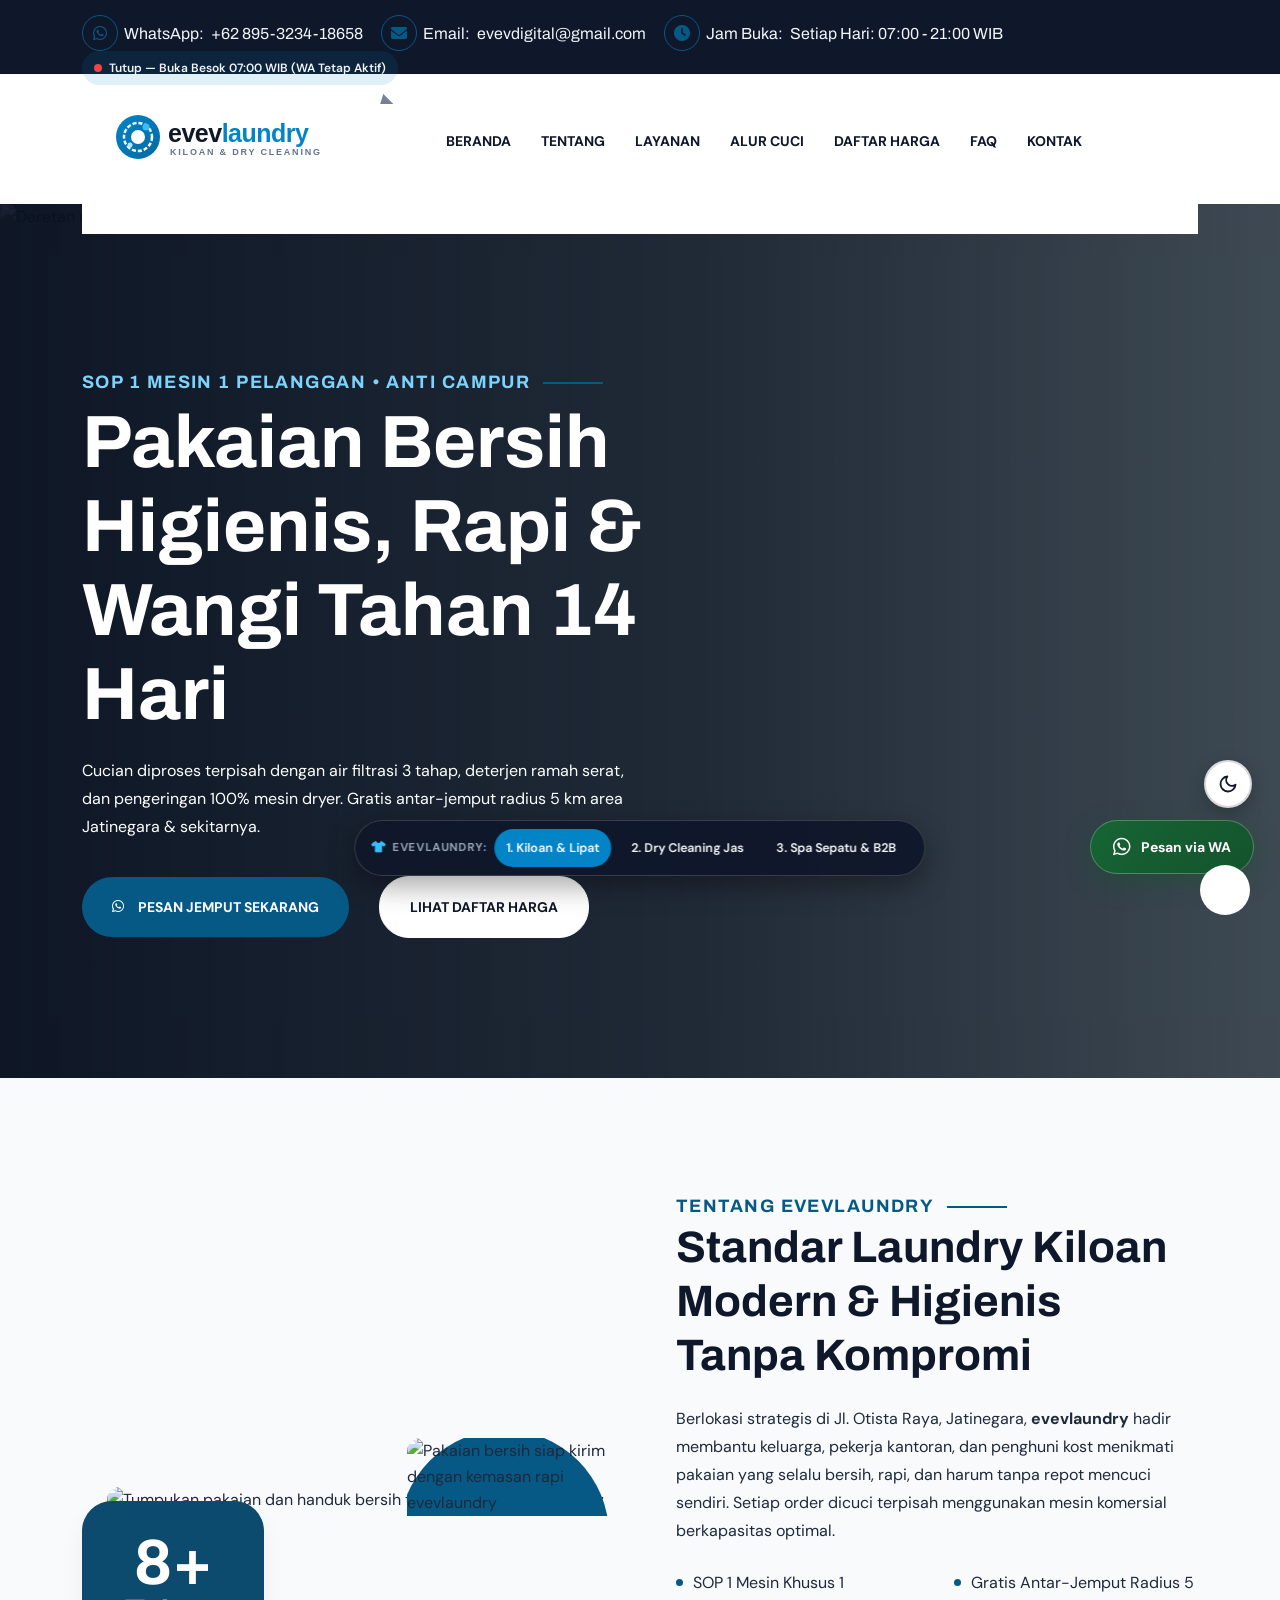
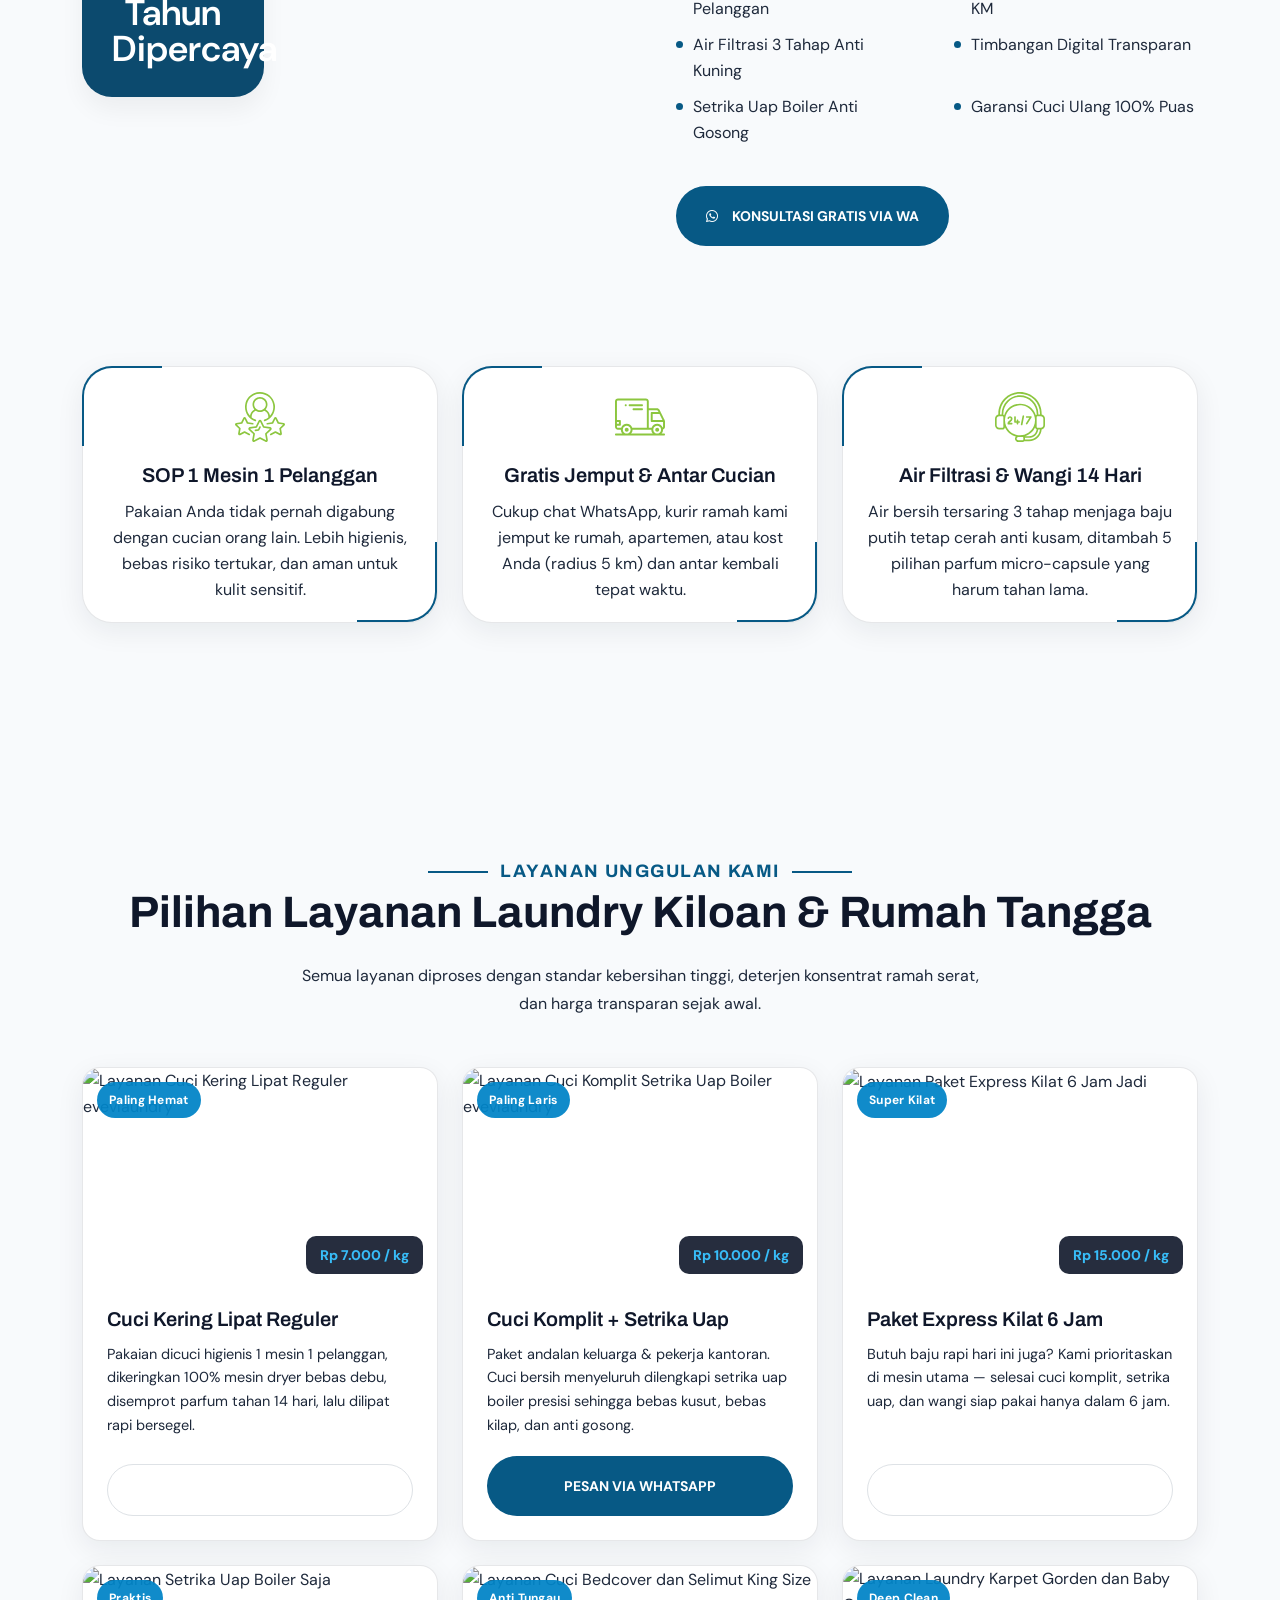
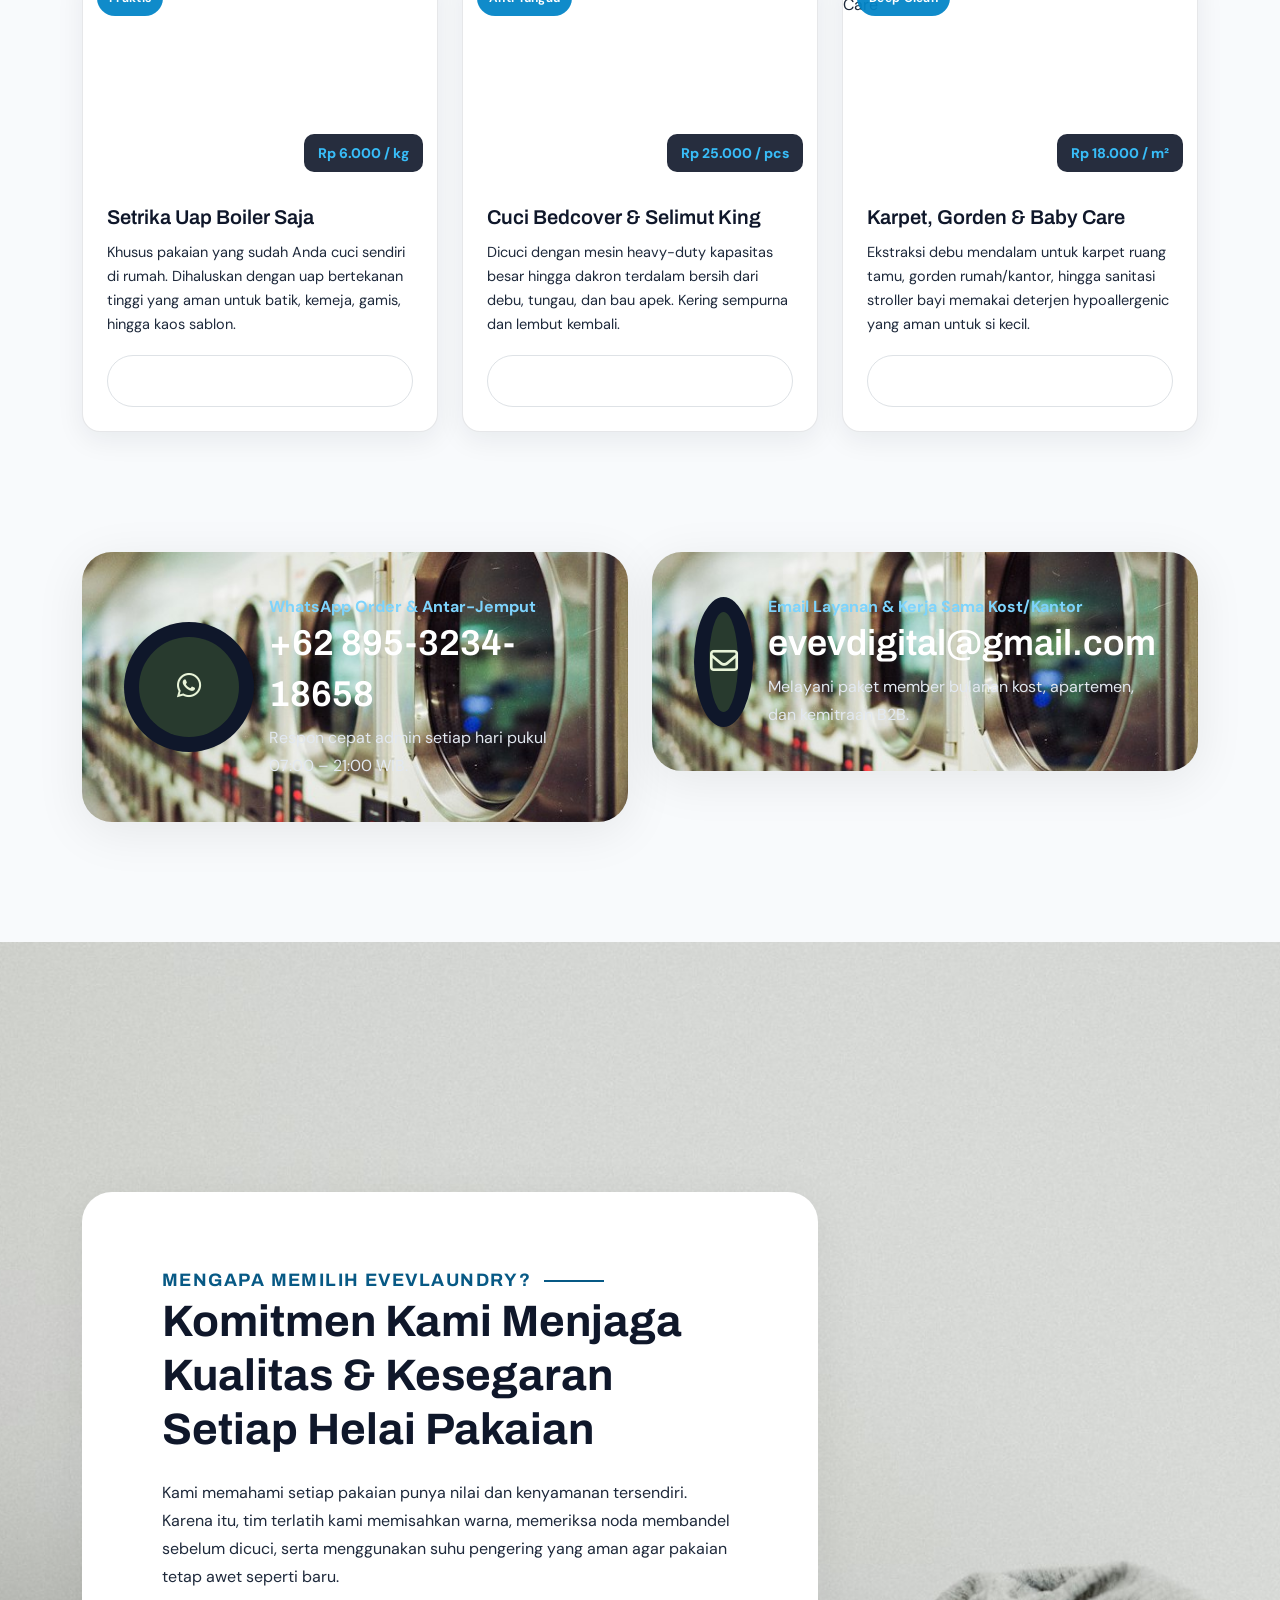
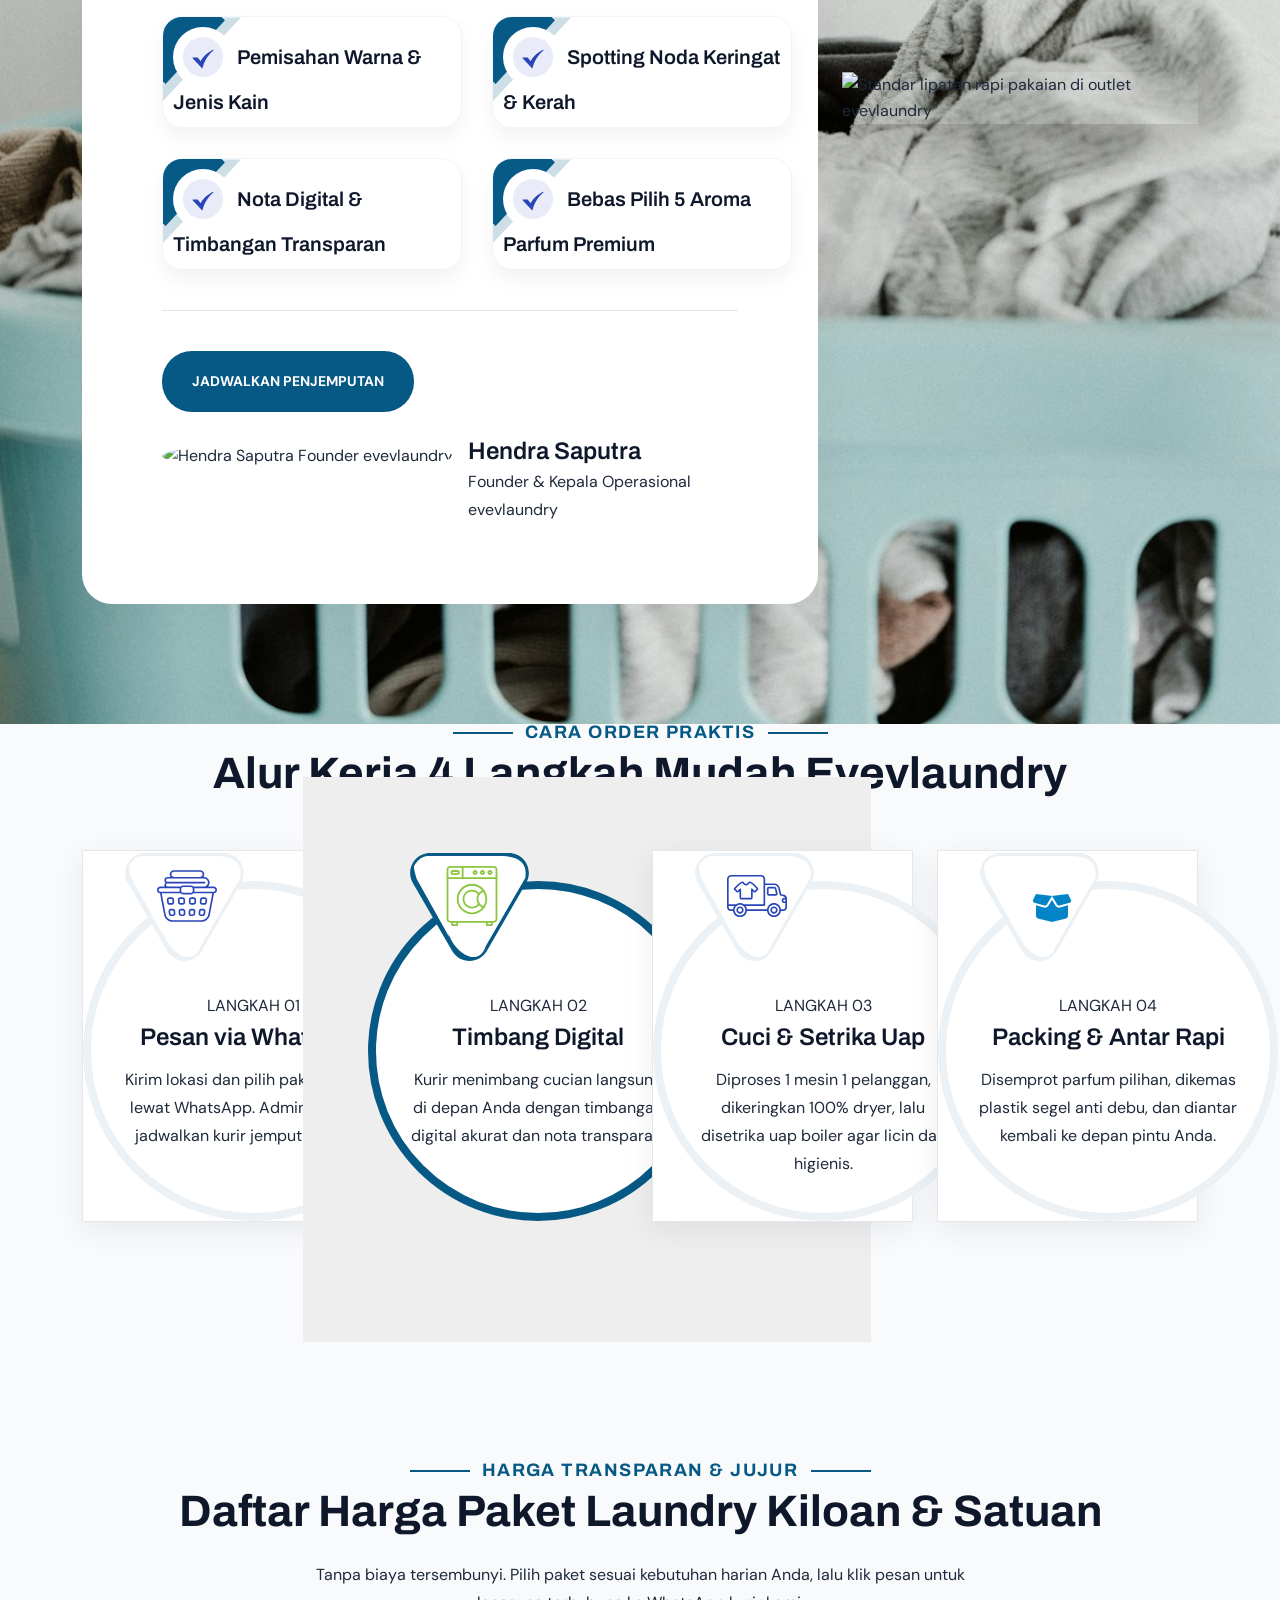
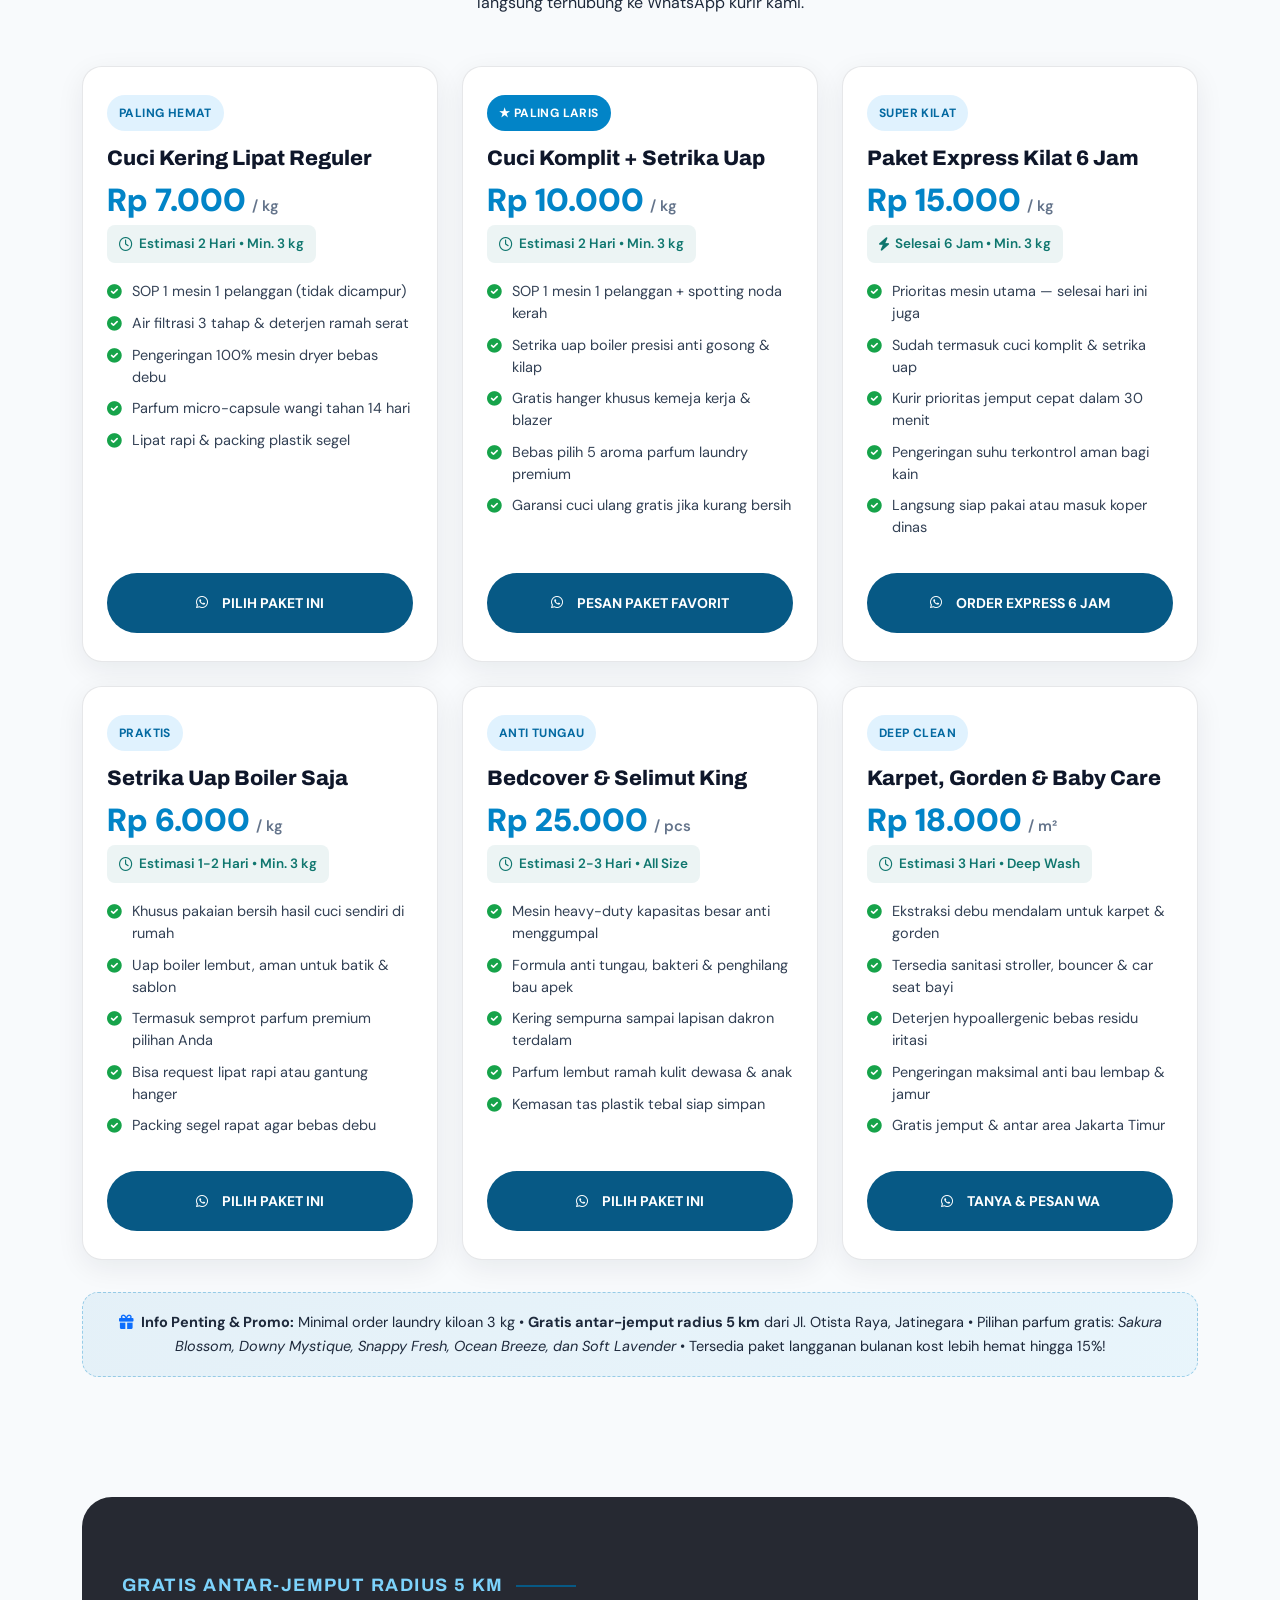
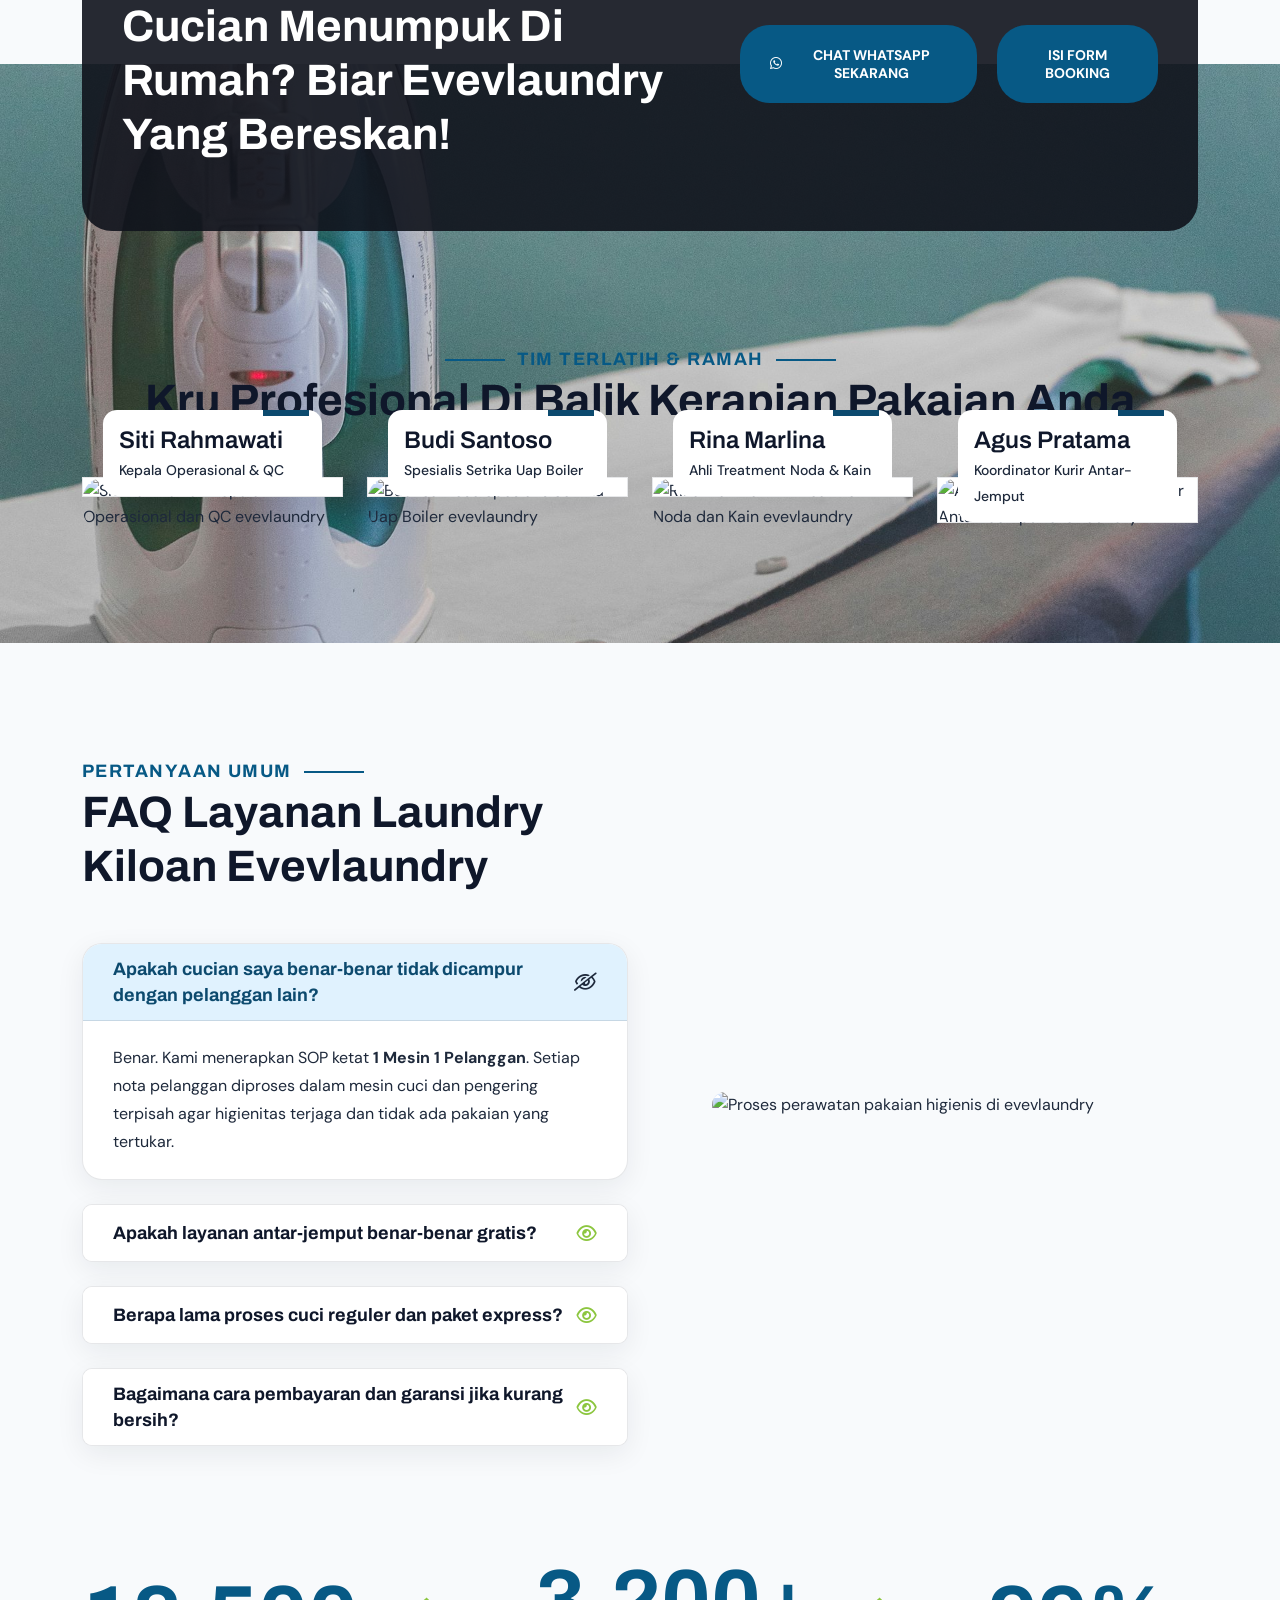
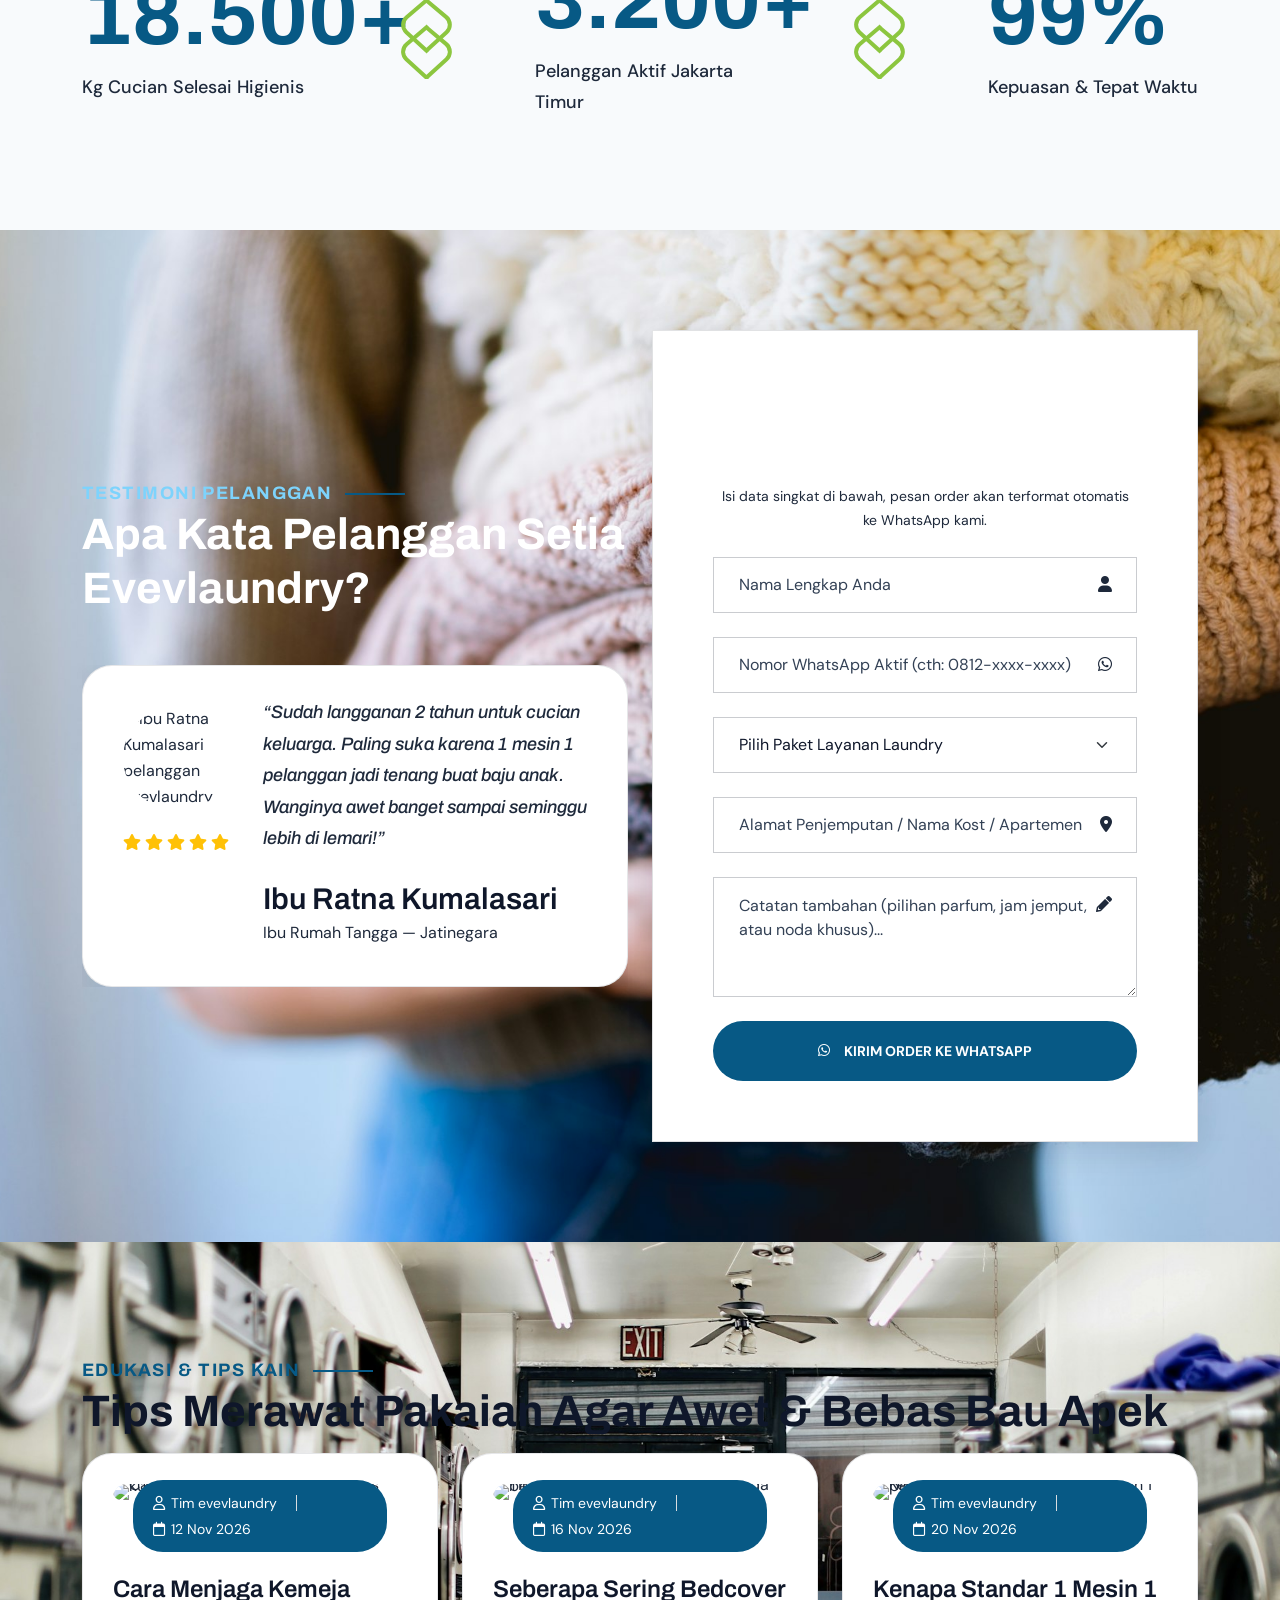
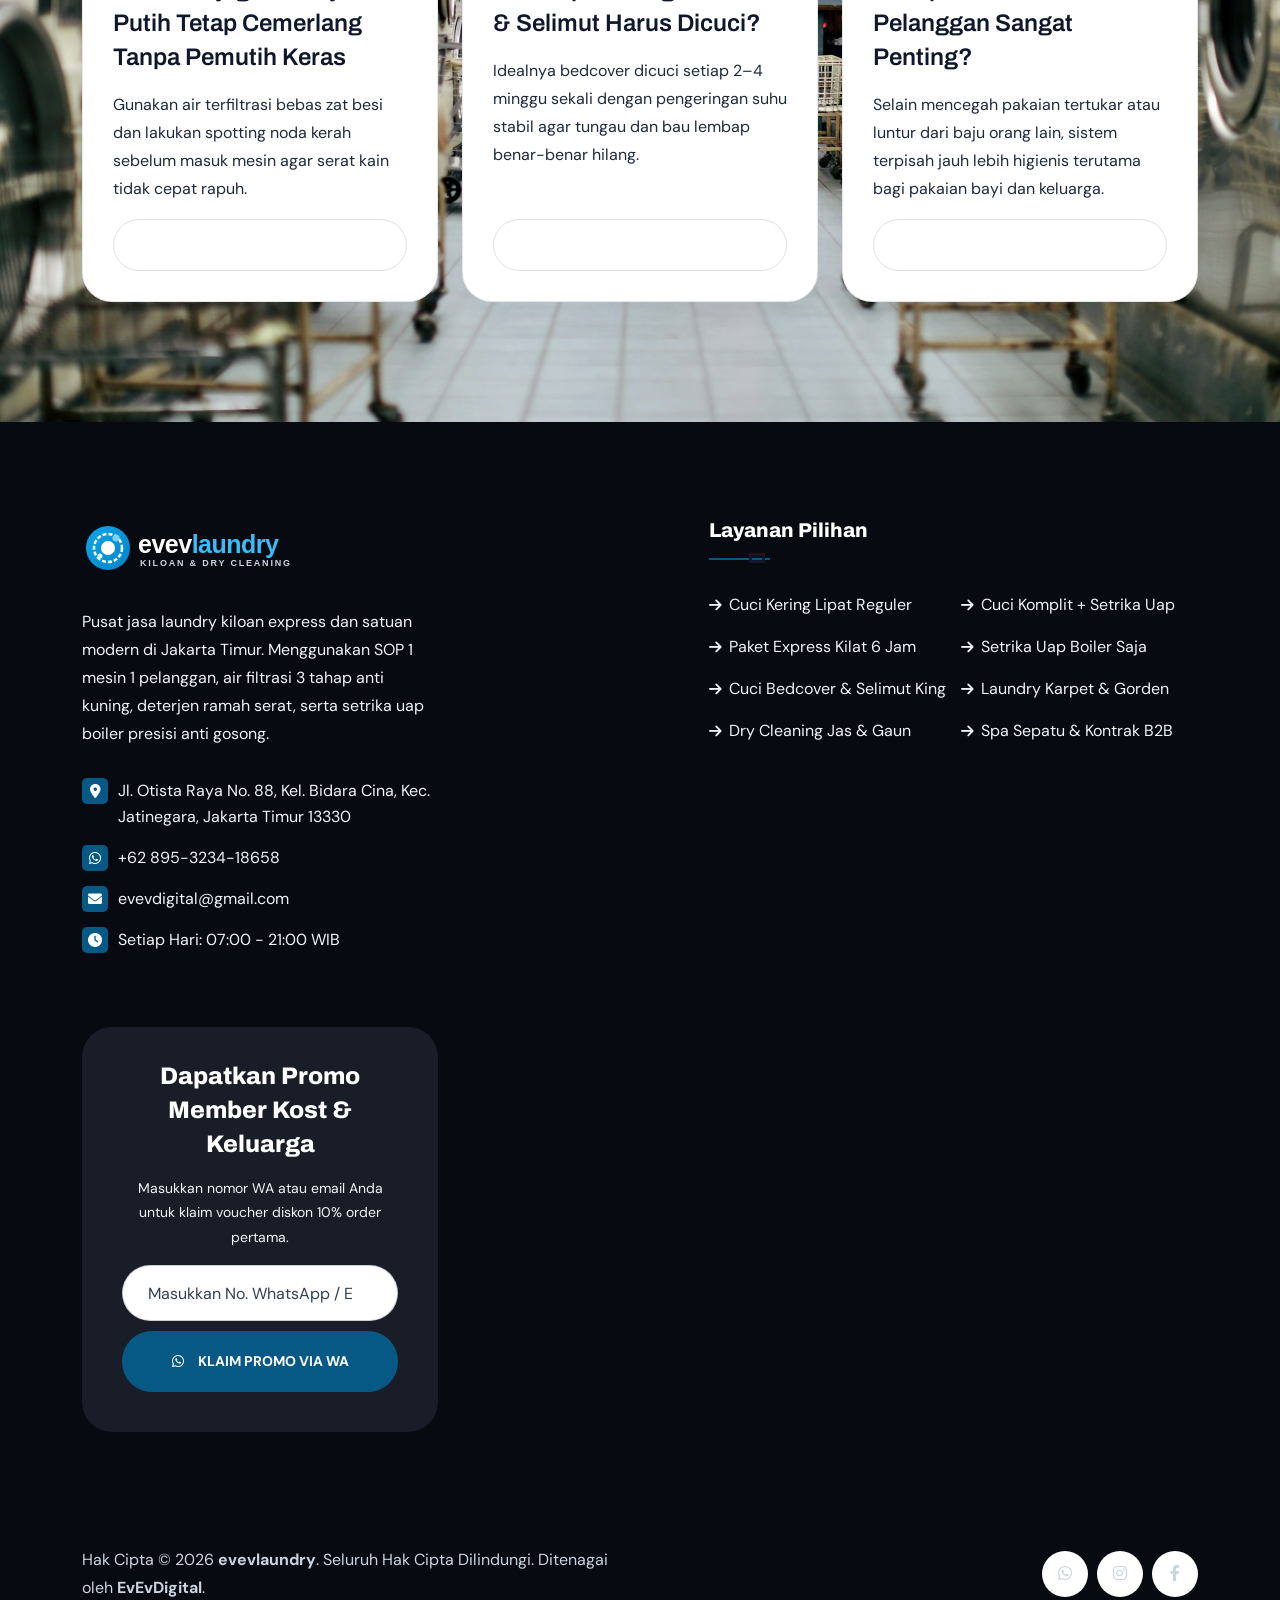
==== commit 673f6452: "fix(hero): restore full-bleed absolute positioning and 680px min-height for hero slider backgrounds" ====
--- a/index.html
+++ b/index.html
@@ -75,11 +75,7 @@
             object-fit: cover;
             display: block;
         }
-        .th-hero-bg {
-            background-size: cover !important;
-            background-position: center !important;
-            position: relative;
-        }
+        .th-hero-bg { position: absolute !important; inset: 0 !important; width: 100% !important; height: 100% !important; background-size: cover !important; background-position: center !important; z-index: 1 !important; }
         .th-hero-bg::after {
             content: "";
             position: absolute;
@@ -421,6 +417,7 @@
             .img-box1 .img1 img { height: 280px; }
             .faq-img1 .img1 img { height: 280px; }
         }
+      .hero-inner { position: relative !important; width: 100% !important; min-height: 680px !important; display: flex !important; align-items: center !important; }
     </style>
 </head>
 
--- a/theme-toggle.css
+++ b/theme-toggle.css
@@ -649,3 +649,97 @@
 .wa-float-pill {
   display: none !important;
 }
+
+
+/* ==========================================================================
+   HERO FULL BLEED BACKGROUND ENGINE — Guaranteed Photo Visibility & Scrim
+   ========================================================================== */
+.th-hero-wrapper {
+  position: relative;
+  z-index: 2;
+  overflow: hidden;
+}
+
+.th-hero-wrapper .swiper-slide {
+  position: relative;
+  overflow: hidden;
+}
+
+.hero-inner {
+  position: relative !important;
+  width: 100% !important;
+  min-height: 680px !important;
+  display: flex !important;
+  align-items: center !important;
+}
+
+.th-hero-bg,
+.hero-1 .th-hero-bg,
+.hero-2 .th-hero-bg,
+.hero-3 .th-hero-bg {
+  position: absolute !important;
+  top: 0 !important;
+  left: 0 !important;
+  right: 0 !important;
+  bottom: 0 !important;
+  width: 100% !important;
+  height: 100% !important;
+  overflow: hidden !important;
+  z-index: 1 !important;
+  background-size: cover !important;
+  background-position: center center !important;
+  background-repeat: no-repeat !important;
+}
+
+.th-hero-bg::after,
+.hero-1 .th-hero-bg::after,
+.hero-2 .th-hero-bg::after,
+.hero-3 .th-hero-bg::after {
+  content: "" !important;
+  position: absolute !important;
+  top: 0 !important;
+  left: 0 !important;
+  right: 0 !important;
+  bottom: 0 !important;
+  width: 100% !important;
+  height: 100% !important;
+  background: linear-gradient(90deg, rgba(7, 15, 31, 0.92) 0%, rgba(7, 15, 31, 0.72) 55%, rgba(7, 15, 31, 0.40) 100%) !important;
+  z-index: 2 !important;
+}
+
+.th-hero-bg > img.hero-photo-bg,
+.th-hero-bg img {
+  position: absolute !important;
+  top: 0 !important;
+  left: 0 !important;
+  width: 100% !important;
+  height: 100% !important;
+  object-fit: cover !important;
+  object-position: center !important;
+  z-index: 1 !important;
+  display: block !important;
+}
+
+.hero-1 .container,
+.hero-2 .container,
+.hero-3 .container,
+.hero-inner .container {
+  position: relative !important;
+  z-index: 5 !important;
+}
+
+.hero-style1,
+.hero-style2,
+.hero-style3 {
+  position: relative !important;
+  z-index: 5 !important;
+}
+
+.hero-style1 .hero-title,
+.hero-style2 .hero-title,
+.hero-style3 .hero-title,
+.hero-style1 .hero-text,
+.hero-style2 .hero-text,
+.hero-style3 .hero-text {
+  color: #FFFFFF !important;
+}
